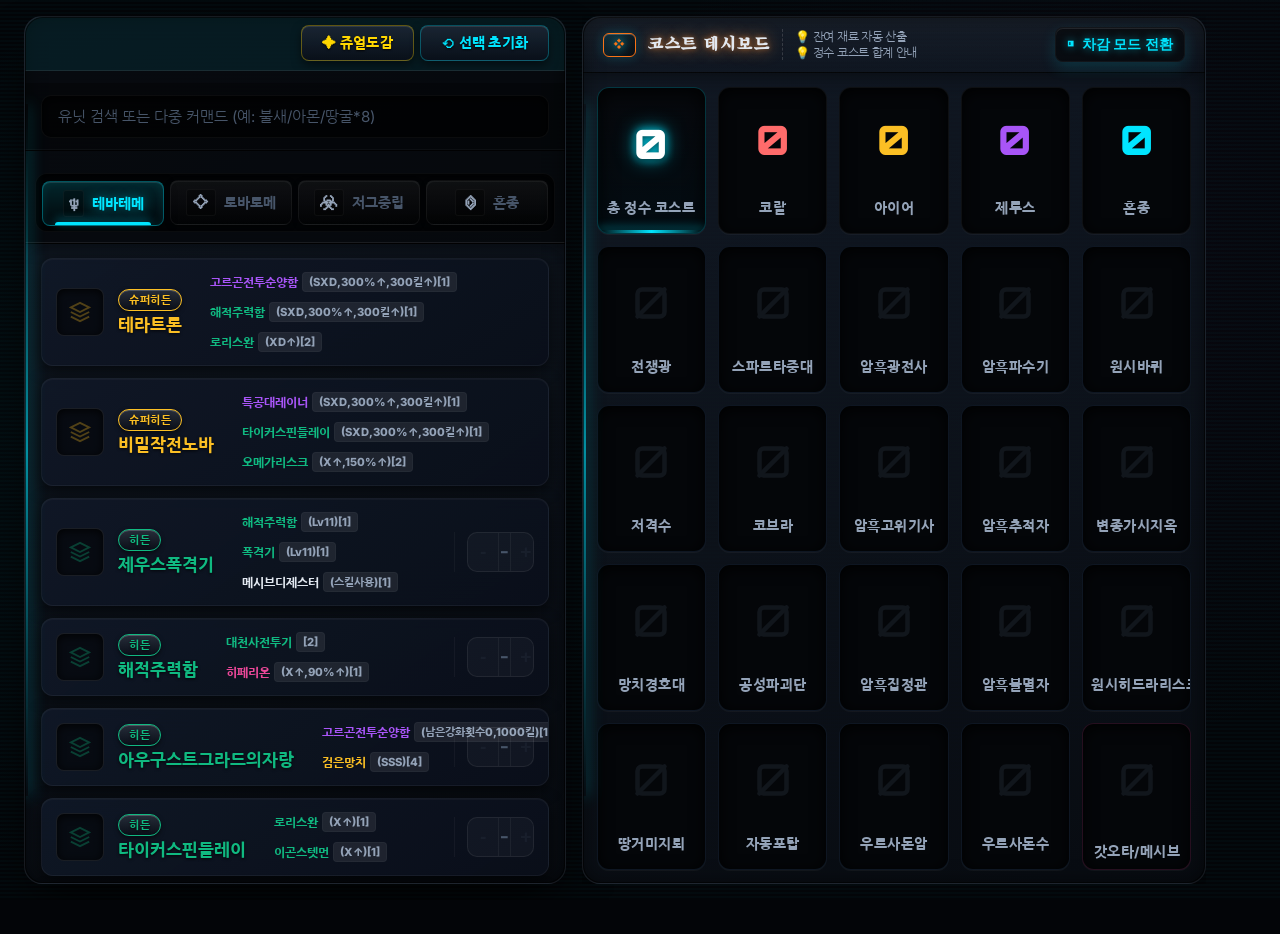
==== index.html @ 96f2d151 "260514-V1 계보 추가 직전 버전" ====
<!DOCTYPE html>
<html lang="ko">
<head>
    <meta charset="UTF-8">
    <meta name="viewport" content="width=device-width, initial-scale=1.0, viewport-fit=cover">
    <title>개복디 넥서스</title>

    <meta name="theme-color" content="#030508">

    <link rel="icon" href="https://sldbox.github.io/site/image/logo/icon.png?v=3" type="image/png">
    <link rel="shortcut icon" href="https://sldbox.github.io/site/image/logo/icon.png?v=3" type="image/png">

    <meta name="description" content="개복디 넥서스 - 히든조합&정수 계산 HUB">
    <meta property="og:type" content="website">
    <meta property="og:url" content="https://sldbox.github.io/site/">
    <meta property="og:title" content="개복디 넥서스 - 히든조합&정수 계산 HUB">
    <meta property="og:description" content="개복디 넥서스 - 히든조합&정수 계산 HUB">

    <meta property="og:image" content="https://sldbox.github.io/site/image/logo/logo.png?v=3">
    <meta property="og:image:width" content="1200">
    <meta property="og:image:height" content="630">

    <link rel="preconnect" href="https://fonts.googleapis.com">
    <link rel="preconnect" href="https://fonts.gstatic.com" crossorigin>
    <link href="https://fonts.googleapis.com/css2?family=Inter:wght@400;700;800&family=Nanum+Gothic:wght@400;700;800&family=Orbitron:wght@700;900&family=Song+Myung&family=Share+Tech+Mono&display=swap" rel="stylesheet">

    <link rel="stylesheet" href="style.css">
</head>
<body>

<main class="main-layout" id="mainLayout">
    <div class="hud-panel panel-codex" id="leftPanel">
        <div class="panel-header" style="flex-direction:column; align-items:stretch; padding:0; background:var(--panel-hdr-bg);">
            <div style="padding:8px 16px; border-bottom:1px solid var(--border); display:flex; align-items:stretch; justify-content:space-between; gap:16px; background:var(--g-faint); position:relative; overflow:hidden; min-height: 54px;">
                <div class="header-scanline"></div>
                <div style="display:flex; align-items:center; gap:12px; position:relative; z-index:2;">
                    <span class="nexus-main-title" id="nexusCycleTitle">개복디 넥서스</span>
                </div>
                <div style="display:flex; gap:6px; position:relative; z-index:2; align-items: stretch;">
                    <button class="btn-hdr-sm" id="btnJewelToggle" onclick="toggleJewelPanel()" style="border-color:rgba(255,215,0,0.35); color:#FFD700;">✦ 쥬얼도감</button>
                    <button class="btn-hdr-sm neon" onclick="resetCodex()">⟲ 선택 초기화</button>
                </div>
            </div>

            <div id="classicSearchContainer">
                <div class="search-wrap" id="searchWrap">
                    <input type="text" class="search-input" id="unitSearchInput" placeholder="유닛 검색 또는 다중 커맨드 (예: 불새/아몬/땅굴*8)" autocomplete="off">
                    <div class="search-results" id="searchResults"></div>
                    <div id="activeRoster" class="active-roster"></div>
                </div>
            </div>

            <div class="codex-tabs-wrap" id="codexTabsWrap" style="display:flex; width:100%; gap:6px; padding:10px; border-bottom:1px solid var(--border); align-items:center;">
                <div class="codex-tabs" id="codexTabs" style="flex:1;"></div>
            </div>
        </div>
        <div class="panel-body" id="leftPanelBody">
            <div id="tabContent"></div>
        </div>
    </div>

    <div class="col-center" id="centerPanel">
        <div class="hud-panel" id="costDashboardPanel" style="flex: 1 1 auto;">
            <div class="panel-header" style="justify-content: space-between;">
                <div style="display: flex; align-items: center; gap: 12px;">
                    <span class="ph-icon" style="color:var(--grade-epic); border-color:var(--grade-epic);">❖</span>
                    <span class="ph-title" style="text-shadow:0 0 15px rgba(251,146,60,0.8), 0 0 5px rgba(251,146,60,0.5);">코스트 데시보드</span>
                    <div class="ph-desc">
                        <span>💡 잔여 재료 자동 산출</span>
                        <span>💡 정수 코스트 합계 안내</span>
                    </div>
                </div>
                <div style="display: flex; align-items: stretch; gap: 4px;">
                    <button class="btn-toggle-layout active" id="btnToggleMode" onclick="toggleViewMode()" style="width: 130px; justify-content: center; background: rgba(0,0,0,0.5); border: 1px solid var(--border-light);">
                        <span class="toggle-icon">◧</span> 차감 모드 전환
                    </button>
                </div>
            </div>
            <div class="panel-body" style="padding:12px;">
                <div class="magic-grid" id="magicDashboard"></div>
            </div>
        </div>
    </div>

    <div class="hud-panel col-right" id="rightPanel" style="display: flex; flex-direction: column; overflow: hidden; min-height: 0;">
        <div class="panel-header" style="justify-content: space-between;">
            <div style="display: flex; align-items: center; gap: 12px;">
                <span class="ph-icon" style="color:var(--grade-unique); border-color:var(--grade-unique);">⊖</span>
                <span class="ph-title" style="text-shadow:0 0 15px rgba(239,68,68,0.8), 0 0 5px rgba(239,68,68,0.5);">차감 데시보드</span>
                <div class="ph-desc">
                    <span>💡 <b>유닛 이름</b> 클릭 : [조합법] 표시</span>
                    <span>💡 <b>슬롯/태그</b> 클릭 : [트리 강조]</span>
                </div>
            </div>
            <div style="display: flex; align-items: stretch;">
                <button class="btn-hdr-sm neon" onclick="resetOwned()">⟲ 보유 초기화</button>
            </div>
        </div>
        <div class="panel-body" id="deductionBoard" style="padding:16px; overflow-y:auto; background:var(--panel);"></div>
    </div>
</main>

<div id="jewelModalOverlay" class="jewel-modal-overlay" onclick="closeJewelModal(event)">
    <div class="jewel-modal-content" onclick="event.stopPropagation()">
        <div class="panel-header" style="justify-content:space-between; background:rgba(255,215,0,0.05); border-radius: 18px 18px 0 0; padding: 12px 20px;">
            <div style="display:flex; align-items:center; gap:12px;">
                <span class="ph-icon" style="color:#FFD700; border-color:#FFD700;">✦</span>
                <span class="ph-title" style="text-shadow:0 0 15px rgba(255,215,0,0.7);">쥬얼 도감</span>
            </div>
            <button class="btn-hdr-sm neon" onclick="toggleJewelPanel()" style="border-color:rgba(255,215,0,0.35); color:#FFD700;">✖ 닫기</button>
        </div>
        <div class="panel-body" style="padding:16px; overflow-y:auto;">
            <div id="jewelMiniGrid" class="jewel-mini-grid"></div>
        </div>
    </div>
</div>

<div id="recipeTooltip" class="recipe-tooltip"></div>
<div id="toastContainer" class="toast-container"></div>

<script src="data.js"></script>
<script src="app.js"></script>

</body>
</html>
---- style.css ----
/* style.css */

/*
=============================================================================
  개복디 넥서스 — style.css
=============================================================================
*/

/* ── CSS 변수 ────────────────────────────────────────────── */
:root {
    /* 배경 - 깊이감 있는 딥 다크 테마 */
    --void:#030508; --panel:#0a0e14; --panel-b:#0d131b; --surface:#121822;
    /* 시안 액센트 (네온 극대화) */
    --g:#00e5ff; --g-dim:#008c9e; --g-faint:rgba(0,229,255,0.08); --g-border:rgba(0,229,255,0.35); --g-glow:rgba(0,229,255,0.6);
    --scan-line:rgba(0,229,255,0.025);
    /* 등급 - 영롱한 보석/네온 톤으로 채도 조정 */
    --grade-magic:#60a5fa; --grade-rare:#fbbf24; --grade-epic:#f97316; --grade-unique:#ef4444;
    --grade-hell:#ec4899; --grade-legend:#a855f7; --grade-hidden:#10b981; --grade-super:#fbbf24;
    /* 텍스트 */
    --text:#e2e8f0; --text-sub:#94a3b8; --text-muted:#475569;
    /* 테두리 및 그림자 (하이엔드 입체감) */
    --border:rgba(255,255,255,0.08); --border-light:rgba(255,255,255,0.04);
    --shadow-base: 0 10px 30px rgba(0,0,0,0.8);
    --shadow-inset: inset 0 2px 15px rgba(0,0,0,0.9), inset 0 1px 0 rgba(255,255,255,0.03);
    /* 카드/슬롯 */
    --card-bg:linear-gradient(145deg, rgba(16,24,39,0.9) 0%, rgba(10,15,26,0.95) 100%);
    --card-hover:linear-gradient(145deg, rgba(22,32,50,0.95) 0%, rgba(13,20,33,1) 100%);
    --slot-bg:#05080c; --badge-bg:rgba(0,0,0,0.8);
    --header-blur-bg:rgba(5,8,14,0.95); --panel-hdr-bg:rgba(0,0,0,0.55); --tabs-wrap-bg:rgba(0,0,0,0.5);
    /* 폰트 */
    --font-body:'Inter','Nanum Gothic',sans-serif;
    --font-mono:'Share Tech Mono',monospace;
    --font-display:'Orbitron','Song Myung',sans-serif;
    /* 반경 */
    --radius:10px; --radius-lg:18px;
    /* 그리드 컬럼 */
    --col-codex:1fr; --col-dash:1fr; --col-deduct:0fr; --col-jewel:0fr; --col-gen:0fr;
    /* 패널 그림자 - 묵직한 하이엔드 앰비언트 오클루전 */
    --panel-glow:0 25px 50px -12px rgba(0,0,0,0.85), inset 0 1px 0 rgba(255,255,255,0.06), inset 0 0 20px rgba(0,0,0,0.5);
}

/* ── 리셋 ───────────────────────────────────────────────── */
*,*::before,*::after{box-sizing:border-box;margin:0;padding:0;-webkit-tap-highlight-color:transparent;}
html{height:100%}
body{
    background:var(--void);
    color:var(--text);
    font-family:var(--font-body);
    min-height:100%;
    background-image:
        radial-gradient(circle at 15% 50%, rgba(0,229,255,0.03) 0%, transparent 40%),
        radial-gradient(circle at 85% 30%, rgba(168,85,247,0.03) 0%, transparent 40%),
        repeating-linear-gradient(0deg,transparent,transparent 2px,var(--scan-line) 2px,var(--scan-line) 4px);
    background-attachment: fixed;
    user-select:none;
    overflow-x:hidden;
}
::-webkit-scrollbar{width:6px;height:6px}
::-webkit-scrollbar-track{background:rgba(0,0,0,0.3)}
::-webkit-scrollbar-thumb{background:var(--text-muted);border-radius:6px;border:1px solid var(--void);}
@media(hover:hover) and (pointer:fine){::-webkit-scrollbar-thumb:hover{background:var(--g);box-shadow:0 0 10px var(--g-glow);}}
*{scrollbar-width:thin;scrollbar-color:var(--text-muted) rgba(0,0,0,0.3)}

/* ── 애니메이션 (빛 반사 스윕 효과) ────────────────────── */
@keyframes sweepShine {
    0% { left: -150%; opacity: 0; }
    50% { opacity: 1; }
    100% { left: 150%; opacity: 0; }
}

@keyframes craftPulse {
    from { box-shadow: 0 0 10px rgba(251,191,36,0.2), inset 0 0 10px rgba(251,191,36,0.1); border-color: rgba(251,191,36,0.6); }
    to { box-shadow: 0 0 20px rgba(251,191,36,0.4), inset 0 0 15px rgba(251,191,36,0.2); border-color: rgba(251,191,36,1); }
}

/* ══════════════════════════════════════════════════════════
   레이아웃 — PC
══════════════════════════════════════════════════════════ */
@media(min-width:1200px) and (orientation:landscape){
    html,body{overflow:hidden;height:100%;margin:0;padding:0;}
    .main-layout{
        display:grid;
        grid-template-columns:var(--col-codex) var(--col-dash) var(--col-deduct) var(--col-jewel) var(--col-gen);
        grid-template-rows:minmax(0,1fr);
        gap:16px;padding:16px 24px;height:100vh;overflow:hidden;
        max-width:1650px;margin:0 auto;width:100%;
        transition:max-width 0.5s cubic-bezier(0.4,0,0.2,1),grid-template-columns 0.5s cubic-bezier(0.4,0,0.2,1);
    }
    .main-layout{--col-codex:1fr;--col-dash:1.15fr;--col-deduct:0fr;--col-jewel:0fr;--col-gen:0fr;max-width:1650px;}
    .main-layout.view-deduct{--col-codex:0fr;--col-dash:1fr;--col-deduct:1fr;--col-jewel:0fr;--col-gen:0fr;max-width:1850px;}

    .panel-codex{grid-column:1;grid-row:1;min-height:0;overflow:hidden;display:flex;flex-direction:column;transition:opacity 0.4s,transform 0.5s cubic-bezier(0.4,0,0.2,1);opacity:1;transform:translateX(0);pointer-events:auto;visibility:visible;}
    .main-layout.view-deduct .panel-codex{opacity:0;transform:translateX(-25px);pointer-events:none;visibility:hidden;}
    .col-center{grid-column:2;grid-row:1;display:flex;flex-direction:column;gap:16px;overflow:hidden;min-height:0;z-index:5;transition:opacity 0.4s,transform 0.5s cubic-bezier(0.4,0,0.2,1);opacity:1;transform:scale(1);pointer-events:auto;visibility:visible;}
    .col-right{grid-column:3;grid-row:1;display:flex;flex-direction:column;overflow:hidden;min-height:0;transition:opacity 0.4s,transform 0.5s cubic-bezier(0.4,0,0.2,1);opacity:0;transform:translateX(25px);pointer-events:none;visibility:hidden;}
    .main-layout.view-deduct .col-right{opacity:1;transform:translateX(0);pointer-events:auto;visibility:visible;}
}

/* ── 레이아웃 — 태블릿 + 모바일 ─────────────────────────── */
@media(max-width:1199px),(orientation:portrait){
    html,body{height:auto !important;overflow-y:auto !important;overflow-x:hidden !important;}
    .main-layout{display:flex;flex-direction:column;gap:14px;padding:12px;min-height:100vh;overflow:visible !important;width:100%;max-width:100%;}
    .panel-codex{order:1;flex:0 0 auto;height:auto !important;overflow:visible !important;display:flex;}
    .col-center{order:2;display:flex;flex-direction:column;gap:14px;}
    .col-right{order:3;display:none !important;flex-direction:column;gap:14px;opacity:1 !important;transform:none !important;pointer-events:auto !important;visibility:visible !important;}

    .main-layout.view-deduct .panel-codex{display:none !important;}
    .main-layout.view-deduct .col-right{display:flex !important;}
}

/* ══════════════════════════════════════════════════════════
   공통 버튼 (택타일 스위치 느낌)
══════════════════════════════════════════════════════════ */
.btn-text-link{background:none;border:none;color:var(--text-sub);font-size:0.78rem;font-weight:800;cursor:pointer;text-decoration:underline;text-underline-offset:4px;transition:color 0.2s;white-space:nowrap;}
.btn-text-link:hover{color:var(--g);}

.btn-hdr-sm{
    padding:0 20px;height:36px;
    background:linear-gradient(to bottom, rgba(30,40,55,0.8), rgba(10,15,25,0.9));
    border:1px solid var(--border); box-shadow: 0 4px 10px rgba(0,0,0,0.5), inset 0 1px 0 rgba(255,255,255,0.1);
    color:var(--text-sub);font-size:0.86rem;font-weight:800;cursor:pointer;
    border-radius:8px;transition:all 0.2s cubic-bezier(0.4,0,0.2,1);white-space:nowrap !important;word-break:keep-all;
    flex-shrink:0;font-family:var(--font-body);display:flex;align-items:center;justify-content:center;
    letter-spacing:0.3px; text-shadow: 0 1px 2px rgba(0,0,0,0.8);
}
.btn-hdr-sm.neon{color:var(--g);border-color:rgba(0,229,255,0.3);}
.btn-hdr-sm:hover{
    background:linear-gradient(to bottom, rgba(15,50,70,0.9), rgba(5,20,30,0.9));
    border-color:var(--g);color:#fff;
    box-shadow:0 8px 20px rgba(0,229,255,0.2), inset 0 1px 0 rgba(255,255,255,0.2);
    transform: translateY(-2px);
}
.btn-hdr-sm:active{transform: translateY(1px); box-shadow: inset 0 2px 5px rgba(0,0,0,0.5);}

.btn-toggle-layout{
    background:linear-gradient(to bottom, rgba(20,30,45,0.8), rgba(5,10,15,0.9));
    border:1px solid var(--border);color:var(--text-muted);
    padding:6px 14px;border-radius:8px;font-size:0.86rem;font-weight:800;cursor:pointer;
    display:flex;align-items:center;gap:8px;transition:all 0.3s cubic-bezier(0.4,0,0.2,1);
    white-space:nowrap !important;word-break:keep-all;flex-shrink:0;
    box-shadow: 0 4px 10px rgba(0,0,0,0.5), inset 0 1px 0 rgba(255,255,255,0.05);
}
.btn-toggle-layout:hover{color:var(--text); border-color:var(--border-light); transform: translateY(-1px);}
.btn-toggle-layout.active{
    background:linear-gradient(to bottom, rgba(0,229,255,0.15), rgba(0,229,255,0.05));
    border-color:var(--g-border);color:var(--g);
    box-shadow:0 6px 15px rgba(0,229,255,0.15), inset 0 1px 0 rgba(255,255,255,0.1);
    text-shadow: 0 0 8px var(--g-glow);
}

/* ══════════════════════════════════════════════════════════
   HUD 패널 (입체감과 질감 강화)
══════════════════════════════════════════════════════════ */
.hud-panel{
    background: linear-gradient(160deg, rgba(20,28,40,0.85) 0%, rgba(8,12,18,0.95) 100%);
    border:1px solid rgba(255,255,255,0.06);
    border-radius:var(--radius-lg);
    display:flex;flex-direction:column;
    position:relative;
    box-shadow:var(--panel-glow);
    overflow:hidden;
}
.hud-panel::after {
    content:""; position:absolute; inset:0; border-radius:var(--radius-lg);
    box-shadow: inset 0 0 0 1px rgba(0,0,0,0.6); pointer-events:none; z-index: 50;
}
.hud-panel::before{
    content:"";position:absolute;top:10%;left:0;bottom:10%;width:3px;
    background:linear-gradient(to bottom,transparent,var(--g) 50%,transparent);
    opacity:0.6;pointer-events:none; z-index: 10; box-shadow: 0 0 15px var(--g);
}

.panel-header{
    padding:clamp(6px,1.2vh,10px) 20px;
    min-height:clamp(48px,6.5vh,56px);
    align-items:stretch;
    background: linear-gradient(to bottom, rgba(255,255,255,0.03), transparent);
    border-bottom:1px solid rgba(0,0,0,0.8);
    display:flex;gap:12px;flex-shrink:0;position:relative;
    border-top-left-radius:var(--radius-lg);border-top-right-radius:var(--radius-lg);
    box-shadow: 0 4px 15px rgba(0,0,0,0.4);
}
.header-scanline{
    position:absolute;top:0;left:-100%;width:50%;height:100%;
    background:linear-gradient(90deg,transparent,rgba(255,255,255,0.08),transparent);
    animation:headerScan 4s cubic-bezier(0.4,0,0.2,1) infinite;pointer-events:none;
}
@keyframes headerScan{from{transform:translateX(0);}to{transform:translateX(600%);}}

.nexus-main-title{white-space:nowrap !important;flex-shrink:0;font-family:var(--font-display);font-weight:900;font-size:1.05rem;color:#fff;text-shadow:0 0 15px var(--g-glow), 0 2px 4px rgba(0,0,0,0.8);letter-spacing:2px; transition: opacity 0.35s ease, transform 0.35s ease;}
.ph-icon{
    font-family:var(--font-mono);font-size:0.8rem;color:var(--g);
    background:linear-gradient(135deg, rgba(0,229,255,0.1), rgba(0,0,0,0.5));
    border:1px solid var(--g-border);
    border-radius:6px;padding:4px 9px;flex-shrink:0;
    box-shadow:0 0 12px rgba(0,229,255,0.2), inset 0 1px 0 rgba(255,255,255,0.2);
    text-shadow: 0 0 8px var(--g);
}
.ph-title{font-family:var(--font-display);font-weight:900;font-size:1.05rem;color:var(--text);letter-spacing:1.5px;line-height:1.2;white-space:nowrap !important;word-break:keep-all;flex-shrink:0; text-shadow: 0 2px 5px rgba(0,0,0,0.8);}
.ph-desc{display:flex;flex-direction:column;justify-content:center;border-left:1px dashed rgba(255,255,255,0.15);padding-left:12px;font-size:0.75rem;color:var(--text-sub);line-height:1.3;letter-spacing:-0.3px;white-space:nowrap;}
.ph-desc span b{color:var(--text);font-weight:800;}
.ph-sep{color:var(--border-light);margin:0 6px;flex-shrink:0;}
.col-center .panel-body{padding:clamp(8px,1.5vh,16px) !important;}
.panel-body{flex:1;display:flex;flex-direction:column;padding:0;min-height:0;overflow-y:auto;overflow-x:hidden;}
#tabContent{flex:1;padding:14px 16px;background:transparent;overflow-y:auto;overflow-x:hidden;}

/* ══════════════════════════════════════════════════════════
   검색 (HUD 터미널 스타일)
══════════════════════════════════════════════════════════ */
.search-wrap{position:relative;background:transparent;transition:transform 0.4s cubic-bezier(0.4,0,0.2,1);z-index:20;display:flex;flex-direction:column;gap:10px;}
.search-input{
    width:100%; background:rgba(0,0,0,0.6);
    border:1px solid var(--border-light); color:var(--text);
    border-radius:10px; font-family:var(--font-body); outline:none; transition:all 0.3s cubic-bezier(0.4,0,0.2,1);
    box-shadow: inset 0 2px 8px rgba(0,0,0,0.8);
}
.search-input::placeholder{color:var(--text-muted);font-weight:normal;}
.search-input:focus{
    border-color:var(--g);
    box-shadow:0 0 25px var(--g-faint), inset 0 2px 10px rgba(0,0,0,0.9), inset 0 0 0 1px rgba(0,229,255,0.2);
    background:rgba(5,10,18,0.9);color:var(--g);
}

.search-results{
    position:absolute;top:54px;left:0;right:0;
    background:linear-gradient(180deg, rgba(10,15,25,0.98) 0%, rgba(5,8,14,0.98) 100%);
    border:1px solid var(--g-border);border-radius:12px;
    max-height:400px;overflow-y:auto;
    box-shadow:0 25px 60px rgba(0,0,0,0.95), 0 0 30px rgba(0,229,255,0.1);
    display:none;z-index:30;
}
.search-results.active{display:block;animation:slideDown 0.2s cubic-bezier(0.2,0.8,0.2,1);}
@keyframes slideDown{from{opacity:0;transform:translateY(-10px) scale(0.98);}to{opacity:1;transform:translateY(0) scale(1);}}
.sr-item{padding:12px 18px;border-bottom:1px solid rgba(255,255,255,0.03);cursor:pointer;display:flex;justify-content:space-between;align-items:center;transition:0.2s;}
.sr-item:last-child{border-bottom:none;}
.sr-item:hover{background:linear-gradient(90deg, var(--g-faint), transparent); padding-left:26px; border-left: 2px solid var(--g);}
.sr-name{font-weight:bold;font-size:1rem; text-shadow: 0 1px 3px rgba(0,0,0,0.8);}
.sr-cmd{font-family:var(--font-mono);font-size:0.78rem;color:var(--g-dim);}

.active-roster{display:flex;flex-wrap:wrap;gap:6px;align-items:center;min-height:34px;width:100%;}
.roster-tag{
    background:linear-gradient(145deg, rgba(20,30,40,0.9), rgba(5,10,15,0.95));
    border:1px solid; border-radius:24px;
    padding:6px 14px 6px 12px; display:inline-flex; align-items:center; gap:8px;
    font-size:0.88rem; cursor:pointer; transition:all 0.2s;
    box-shadow: 0 2px 6px rgba(0,0,0,0.6), inset 0 1px 0 rgba(255,255,255,0.1);
}
.roster-tag:hover{filter:brightness(1.3); transform:translateY(-2px); box-shadow: 0 6px 12px rgba(0,0,0,0.8);}
.roster-qty{font-family:var(--font-mono);font-weight:900;color:var(--text);background:rgba(0,0,0,0.5);padding:2px 7px;border-radius:5px;font-size:0.82rem; border: 1px solid rgba(255,255,255,0.1);}

#classicSearchContainer .search-wrap{
    padding:12px 16px; border-bottom:1px solid rgba(0,0,0,0.8);
    background:rgba(0,0,0,0.3); box-shadow: inset 0 -1px 0 rgba(255,255,255,0.03);
}
#classicSearchContainer .search-input{
    padding:11px 16px; font-size:0.95rem; font-weight:700;
    border-radius:10px; background:rgba(0,0,0,0.55);
}
#classicSearchContainer .active-roster{display:none;}

/* ── 토스트 ──────────────────────────────────────────────── */
.toast-container{position:fixed;top:15%;left:50%;transform:translateX(-50%);z-index:12000;pointer-events:none;display:flex;flex-direction:column;gap:12px;align-items:center;}
.toast{
    background:linear-gradient(90deg, rgba(15,25,40,0.98), rgba(5,10,15,0.98));
    border:1px solid var(--g);color:#fff;
    padding:14px 30px;border-radius:50px;font-weight:900;font-size:1.05rem;
    box-shadow:0 15px 40px rgba(0,0,0,0.9), 0 0 30px var(--g-glow), inset 0 1px 0 rgba(255,255,255,0.1);
    animation:toastIn 0.3s cubic-bezier(0.2,0.8,0.2,1) forwards,toastOut 0.3s 1.8s cubic-bezier(0.4,0,0.2,1) forwards;
    opacity:0;font-family:var(--font-body);letter-spacing:0.5px;display:flex;align-items:center;gap:12px;
}
.toast.error{border-color:var(--grade-unique);box-shadow:0 15px 40px rgba(0,0,0,0.9), 0 0 30px rgba(239,68,68,0.5);}
.toast.error .t-icon{color:var(--grade-unique);}
.t-icon{color:var(--g);font-size:1.25rem; text-shadow: 0 0 10px currentColor;}
@keyframes toastIn{from{opacity:0;transform:translateY(25px) scale(0.85);}to{opacity:1;transform:translateY(0) scale(1);}}
@keyframes toastOut{from{opacity:1;transform:translateY(0) scale(1);}to{opacity:0;transform:translateY(-20px) scale(0.9);}}

/* ══════════════════════════════════════════════════════════
   도감 탭 (입체적 기계식 스위치 스타일)
══════════════════════════════════════════════════════════ */
.codex-tabs{
    display:flex;gap:6px;flex:1;overflow-x:auto;white-space:nowrap;scrollbar-width:none;
    background:rgba(0,0,0,0.5);padding:6px;border-radius:12px;
    border:1px solid rgba(255,255,255,0.03); box-shadow: inset 0 2px 8px rgba(0,0,0,0.8);
    scroll-snap-type:x mandatory;
}
.codex-tabs::-webkit-scrollbar{display:none;}
.tab-btn{
    background:linear-gradient(to bottom, rgba(255,255,255,0.05), rgba(0,0,0,0.2));
    border:1px solid rgba(255,255,255,0.05);color:var(--text-muted);
    font-family:var(--font-body);font-size:0.86rem;font-weight:800;
    padding:8px 16px;cursor:pointer;
    transition:all 0.25s cubic-bezier(0.4,0,0.2,1);
    border-radius:8px;flex:1 1 0;min-width:0;
    white-space:nowrap !important;word-break:keep-all;
    display:flex;flex-direction:row;align-items:center;justify-content:center;gap:8px;
    scroll-snap-align:start;position:relative;
    box-shadow: 0 2px 5px rgba(0,0,0,0.5), inset 0 1px 0 rgba(255,255,255,0.05);
}
.tab-btn:hover{color:var(--text);background:linear-gradient(to bottom, rgba(255,255,255,0.1), rgba(0,0,0,0.1)); transform:translateY(-1px);}
.tab-btn.active{
    background:linear-gradient(to bottom, rgba(0,229,255,0.15), rgba(0,229,255,0.02));
    color:var(--g); border-color: var(--g-border);
    box-shadow:0 4px 12px rgba(0,0,0,0.6), inset 0 1px 0 rgba(255,255,255,0.1), inset 0 0 10px rgba(0,229,255,0.1);
    text-shadow:0 0 12px rgba(0,229,255,0.5); transform:translateY(1px);
}
.tab-btn.active::after{
    content:"";position:absolute;bottom:0;left:10%;width:80%;height:3px;
    border-radius:3px 3px 0 0; background:var(--g);box-shadow:0 -2px 10px var(--g-glow);
}
.tab-btn.has-active{color:#fff;}
.tab-btn.has-active .tab-sym{
    color:var(--g) !important;border-color:var(--g-border) !important;
    box-shadow:0 0 8px var(--g-faint), inset 0 0 5px rgba(0,229,255,0.2) !important;
}

/* ══════════════════════════════════════════════════════════
   유닛 카드 (도감 모드 / 검색 모드) — 3D 플로팅 타일
══════════════════════════════════════════════════════════ */
.unit-card{
    background:var(--card-bg);
    border:1px solid rgba(255,255,255,0.05);
    border-radius:12px;
    margin-bottom:8px;cursor:pointer;
    transition:transform 0.3s cubic-bezier(0.2,0.8,0.2,1),box-shadow 0.3s,background 0.3s,border-color 0.3s;
    display:flex;flex-direction:column;overflow:hidden;position:relative;
    box-shadow: 0 4px 15px rgba(0,0,0,0.6), inset 0 1px 0 rgba(255,255,255,0.03);
}
.unit-card::after {
    content:""; position:absolute; top:0; left:-100%; width:50%; height:100%;
    background: linear-gradient(90deg, transparent, rgba(255,255,255,0.06), transparent);
    transform: skewX(-20deg); pointer-events: none; z-index: 5;
}
.unit-card::before{
    content:"";position:absolute;top:0;left:0;bottom:0;width:4px;
    background:var(--uc-grade-color, transparent);
    opacity:0.7;transition:opacity 0.3s;z-index:1;
    box-shadow: 2px 0 10px var(--uc-grade-color, transparent);
}
.unit-card:hover{
    background:var(--card-hover);
    transform:translateY(-3px) scale(1.01);
    box-shadow:0 12px 30px rgba(0,0,0,0.8), 0 0 0 1px rgba(255,255,255,0.1);
    border-color:rgba(255,255,255,0.1); z-index:10;
}
.unit-card:hover::after { animation: sweepShine 0.6s ease-out; }
.unit-card:hover::before{opacity:1; width:6px;}

.unit-card.active{
    background:linear-gradient(145deg, rgba(0,50,60,0.8) 0%, rgba(5,15,25,0.95) 100%);
    border-color:var(--g-border);
    box-shadow:0 10px 30px rgba(0,0,0,0.7), inset 0 0 30px rgba(0,229,255,0.05), 0 0 0 1px rgba(0,229,255,0.2);
}
.unit-card.active::before{background:var(--g);opacity:1; box-shadow: 2px 0 15px var(--g-glow);}

.uc-wrap{display:flex;align-items:center;gap:14px;width:100%;padding:10px 14px 10px 14px;position:relative;z-index:2;}
.uc-identity{display:flex;flex-direction:column;gap:4px;justify-content:center;flex-shrink:0;min-width:max-content;}
.uc-recipe-col{display:flex;align-items:center;justify-content:flex-start;flex:1;min-width:0;padding:0 4px;}
.uc-grade{display:flex;align-items:center;gap:8px;}
.uc-name-row{font-size:1.05rem;font-weight:900;white-space:nowrap;line-height:1.2;text-shadow:0 1px 3px rgba(0,0,0,0.8);}
.uc-recipe-row{display:flex;align-items:center;width:100%;flex-wrap:wrap;gap:5px;}
.uc-ctrl{display:flex;align-items:center;justify-content:center;width:80px;flex-shrink:0;padding-left:12px;border-left:1px solid rgba(255,255,255,0.04);}
.recipe-vertical{display:flex;flex-direction:column;gap:4px;align-items:flex-start;}

.gtag{
    display:inline-flex;align-items:center;justify-content:center;
    padding:3px 10px;border:1px solid currentColor;border-radius:20px;
    font-weight:900;font-family:var(--font-body);font-size:0.7rem;letter-spacing:0.5px;
    background: linear-gradient(to bottom, rgba(255,255,255,0.1), rgba(0,0,0,0.3));
    box-shadow: inset 0 1px 0 rgba(255,255,255,0.2), 0 2px 4px rgba(0,0,0,0.5);
    text-shadow: 0 1px 2px rgba(0,0,0,0.8);
}
.gtag.sh-integrated{
    padding:4px 12px;font-size:0.8rem;
    background:linear-gradient(135deg, rgba(255,215,0,0.15), rgba(0,0,0,0.4));
    border-color: rgba(255,215,0,0.5); box-shadow: inset 0 1px 0 rgba(255,255,255,0.2), 0 0 10px rgba(255,215,0,0.2);
}
.badge-sep{margin:0 6px;opacity:0.4;font-weight:normal;color:var(--text-muted);}
.recipe-badge{
    border:none;border-radius:6px;
    padding:3px 10px;background:transparent;
    font-size:0.78rem;font-weight:800;
    display:inline-flex;align-items:center;gap:4px;
    white-space:nowrap;
    transition:all 0.2s;
}
.recipe-badge:hover{background:transparent;border:none; transform:translateY(-1px);}
.recipe-badge .badge-cond{
    background:rgba(255,255,255,0.08);padding:2px 6px;
    font-size:0.7rem;color:#94a3b8;border-radius:4px; border:1px solid rgba(255,255,255,0.03);
}

.recipe-tooltip{position:absolute;z-index:10000;background:linear-gradient(160deg, rgba(20,28,40,0.98), rgba(8,12,18,0.98));border:1px solid var(--g);border-radius:14px;padding:16px;box-shadow:0 25px 60px rgba(0,0,0,0.95),0 0 30px rgba(0,229,255,0.15), inset 0 1px 0 rgba(255,255,255,0.1);opacity:0;transition:opacity 0.2s cubic-bezier(0.4,0,0.2,1);width:300px;pointer-events:none;}
.recipe-tooltip.active{opacity:1;pointer-events:auto;}
.tooltip-header{font-weight:900;font-size:1.05rem;border-bottom:1px solid rgba(255,255,255,0.1);padding-bottom:10px;margin-bottom:10px; text-shadow:0 1px 2px rgba(0,0,0,0.8);}
.tooltip-footer{font-size:0.75rem;color:var(--text-sub);margin-top:12px;text-align:center; background:rgba(0,0,0,0.3); padding:6px; border-radius:6px;}

/* ══════════════════════════════════════════════════════════
   스텝퍼 (기계식 노브 느낌)
══════════════════════════════════════════════════════════ */
.smart-stepper{
    display:flex;align-items:stretch;width:100%;height:40px;
    background:rgba(255,255,255,0.03);border:1px solid rgba(255,255,255,0.07);
    border-radius:10px;overflow:hidden; box-shadow: none;
}
.smart-stepper button{
    flex:1;background:transparent;border:none;color:var(--text-muted);
    font-size:1.2rem;font-weight:900;cursor:pointer;transition:all 0.2s;
    display:flex;align-items:center;justify-content:center;
    min-width:30px;
}
.smart-stepper button:hover{background:rgba(0,229,255,0.08);color:#fff; text-shadow:0 0 8px var(--g);}
.smart-stepper button:active{background:rgba(0,229,255,0.15);color:var(--g);}
.smart-stepper button:disabled{opacity:0.15;cursor:not-allowed;background:transparent;}
.smart-stepper .ss-val{
    flex:1.4;display:flex;align-items:center;justify-content:center;
    font-family:var(--font-mono);font-size:1.15rem;font-weight:900;
    color:var(--text-muted);
    border-left:1px solid rgba(255,255,255,0.05);border-right:1px solid rgba(255,255,255,0.05);
    background:transparent;letter-spacing:0.5px;
}
.unit-card.active .smart-stepper{
    background:transparent;
    border-color:rgba(0,229,255,0.3);
    box-shadow:0 0 10px rgba(0,229,255,0.06);
}
.unit-card.active .smart-stepper button{color:var(--g);}
.unit-card.active .smart-stepper .ss-val{
    color:#fff;text-shadow:0 0 12px var(--g-glow), 0 2px 5px rgba(0,0,0,0.8);
    background:transparent;
}
.owned-stepper{height:34px;flex:1;min-width:76px;}
.owned-stepper button{font-size:1.1rem;}
.owned-stepper .ss-val{font-size:1rem;}
.deduct-slot.has-owned .owned-stepper{border-color:rgba(251,191,36,0.5); box-shadow: inset 0 0 10px rgba(251,191,36,0.1);}
.deduct-slot.has-owned .owned-stepper .ss-val{color:#fff;text-shadow:0 0 10px rgba(251,191,36,0.8);}
.deduct-slot.has-owned .owned-stepper button{color:var(--grade-rare);}

/* ══════════════════════════════════════════════════════════
   코스트 대시보드 (리세스/계기판 스타일)
══════════════════════════════════════════════════════════ */
.magic-grid{display:grid;grid-template-columns:repeat(5,1fr);grid-auto-rows:minmax(0,1fr);gap:clamp(6px,1.5vh,12px);height:100%;flex:1;}

.cost-slot{
    background: #040609;
    border:1px solid rgba(255,255,255,0.04);border-radius:12px;
    display:flex;flex-direction:column;align-items:center;justify-content:center;
    padding:clamp(4px,1vh,8px);width:100%;height:100%;
    transition:all 0.4s cubic-bezier(0.4,0,0.2,1);
    position:relative;overflow:hidden;
    box-shadow: inset 0 3px 15px rgba(0,0,0,0.9), 0 1px 0 rgba(255,255,255,0.04);min-height:0;
}
.cost-slot::before{content:"";position:absolute;top:0;left:0;right:0;height:2px;background:linear-gradient(90deg,transparent,var(--g),transparent);opacity:0;transition:opacity 0.4s; box-shadow: 0 0 10px var(--g);}
.cost-slot.active::before{opacity:0.8;}
.cost-slot.total{border-color:rgba(0,229,255,0.2);background:linear-gradient(180deg, rgba(0,0,0,0.6), rgba(0,10,15,0.8)); box-shadow: inset 0 5px 20px rgba(0,0,0,0.9), 0 1px 0 rgba(255,255,255,0.05);}
.cost-slot.total::after{content:"";position:absolute;bottom:0;left:0;right:0;height:3px;background:linear-gradient(90deg,transparent,var(--g),transparent); box-shadow: 0 -2px 10px var(--g-glow);}
.cost-slot.active{
    background:linear-gradient(180deg, rgba(0,30,40,0.4), #040609);
    border-color:var(--g-border);
    box-shadow:inset 0 0 30px rgba(0,229,255,0.1), 0 0 20px rgba(0,229,255,0.15), inset 0 3px 15px rgba(0,0,0,0.8);
    transform: translateY(-1px);
}
.cost-slot.is-magic-slot{border-color:rgba(96,165,250,0.1);}
.cost-slot.is-magic-slot.active{background:linear-gradient(180deg, rgba(15,40,60,0.4), #040609);border-color:rgba(96,165,250,0.4);box-shadow:inset 0 0 30px rgba(96,165,250,0.1), 0 0 20px rgba(96,165,250,0.15), inset 0 3px 15px rgba(0,0,0,0.8);}
.cost-slot.is-magic-slot.active::before{background:linear-gradient(90deg,transparent,var(--grade-magic),transparent); box-shadow: 0 0 10px var(--grade-magic);}

.cost-slot.is-skill-slot{border-color:rgba(236,72,153,0.15);padding:0;justify-content:stretch;}
.cost-slot.is-skill-slot.active{background:linear-gradient(180deg, rgba(60,15,30,0.4), #040609);border-color:rgba(236,72,153,0.4);box-shadow:inset 0 0 30px rgba(236,72,153,0.1), 0 0 20px rgba(236,72,153,0.15), inset 0 3px 15px rgba(0,0,0,0.8);}
.cost-slot.is-skill-slot.active::before{background:linear-gradient(90deg,transparent,var(--grade-hell),transparent); box-shadow: 0 0 10px var(--grade-hell);}

.cost-val{font-family:var(--font-display);font-size:clamp(1.5rem,4.5vh,3.4rem);font-weight:900;color:var(--text-muted);line-height:1;transition:all 0.3s cubic-bezier(0.4,0,0.2,1);width:100%;height:100%;display:flex;align-items:center;justify-content:center;min-height:0; text-shadow: inset 0 2px 4px rgba(0,0,0,0.8);}
.cost-slot.active .cost-val,.cost-slot.total .cost-val{color:#fff;text-shadow:0 0 20px var(--g-glow), 0 2px 5px rgba(0,0,0,0.8), 0 0 10px var(--g);}
.cost-slot.is-magic-slot.active .cost-val{color:#fff;text-shadow:0 0 20px rgba(96,165,250,0.6), 0 2px 5px rgba(0,0,0,0.8), 0 0 10px var(--grade-magic);}
.cost-slot.is-skill-slot.active .cost-val{color:#fff;text-shadow:0 0 20px rgba(236,72,153,0.6), 0 2px 5px rgba(0,0,0,0.8), 0 0 10px var(--grade-hell);}
.cost-name{font-size:clamp(0.7rem,1.5vh,0.9rem);color:var(--text-sub);margin-top:clamp(4px,1vh,8px);font-weight:800;text-align:center;line-height:1.2;word-break:keep-all;width:100%;letter-spacing:0.5px;padding-bottom:clamp(4px,1vh,8px);}

/* ══════════════════════════════════════════════════════════
   차감 대시보드 (하드웨어 모듈 스타일) & 하이라이트 기능 추가
══════════════════════════════════════════════════════════ */
.deduct-group{
    background:linear-gradient(to bottom, rgba(10,15,25,0.6), rgba(5,8,12,0.8));
    border:1px solid rgba(255,255,255,0.05);border-radius:16px;
    padding:18px;margin-bottom:18px;
    box-shadow:inset 0 5px 20px rgba(0,0,0,0.8), 0 4px 10px rgba(0,0,0,0.3);
}
.deduct-group-title{font-size:1.05rem;font-weight:900;font-family:var(--font-display);color:#fff;border-bottom:1px solid rgba(255,255,255,0.08);padding-bottom:12px;margin-bottom:16px;display:flex;align-items:center;gap:10px;letter-spacing:1px; text-shadow: 0 2px 4px rgba(0,0,0,0.8);}
.deduct-grid{display:grid;grid-template-columns:repeat(auto-fill, minmax(230px, 1fr));gap:12px;}

.deduct-slot{
    background:var(--slot-bg);border:1px solid rgba(255,255,255,0.06);border-radius:12px;
    display:flex;flex-direction:column;overflow:hidden;position:relative;
    box-shadow: 0 4px 15px rgba(0,0,0,0.7), inset 0 1px 0 rgba(255,255,255,0.04);
    width: 100%; min-height: 110px; max-height: none !important;
    transition:all 0.3s cubic-bezier(0.4,0,0.2,1);
    opacity:1;transform:scale(1);transform-origin:center; cursor:pointer; /* 클릭 유도 */
}

/* [개선] 하이라이트 활성화 시 Dim 처리 및 강조 효과 */
#deductionBoard.highlight-mode .deduct-slot {
    opacity: 0.3; filter: grayscale(70%); transition: all 0.3s ease;
}
#deductionBoard.highlight-mode .deduct-slot.highlighted-tree {
    opacity: 1; filter: none;
    border-color: var(--g-border);
    box-shadow: 0 8px 25px rgba(0,229,255,0.25), inset 0 0 15px rgba(0,229,255,0.1);
    transform: translateY(-2px) scale(1.01);
    z-index: 10;
}
#deductionBoard.highlight-mode .deduct-slot.highlighted-tree .d-reason-tag {
    background: rgba(0,229,255,0.15);
    border-color: rgba(0,229,255,0.4);
    color: #fff; text-shadow: 0 0 8px var(--g-glow);
}

.deduct-slot.craftable {
    border-color: rgba(251,191,36,0.9) !important;
    box-shadow: 0 0 20px rgba(251,191,36,0.4), inset 0 0 15px rgba(251,191,36,0.2) !important;
    background: linear-gradient(180deg, rgba(251,191,36,0.15), var(--slot-bg)) !important;
    animation: craftPulse 1.2s infinite alternate;
    z-index: 10;
}
.deduct-slot.craftable .d-name {
    background: linear-gradient(90deg, transparent, rgba(251,191,36,0.25), transparent);
    color: #fbbf24 !important;
    text-shadow: 0 2px 4px rgba(0,0,0,1), 0 0 2px rgba(0,0,0,1) !important; 
    border-bottom: 1px solid rgba(251,191,36,0.5);
}

.btn-craft {
    background: linear-gradient(to bottom, #f59e0b, #b45309);
    border: 1px solid #fcd34d; color: #fff; border-radius: 6px;
    padding: 5px 12px; font-size: 0.8rem; font-weight: 900;
    cursor: pointer; display: flex; align-items: center; gap: 4px; margin-right: 6px;
    transition: all 0.2s cubic-bezier(0.4,0,0.2,1); white-space: nowrap;
    box-shadow: 0 4px 10px rgba(0,0,0,0.5), inset 0 1px 0 rgba(255,255,255,0.3);
    text-shadow: 0 1px 2px rgba(0,0,0,0.8);
}
.btn-craft:hover {
    background: linear-gradient(to bottom, #fbbf24, #d97706);
    box-shadow: 0 6px 15px rgba(251,191,36,0.6), inset 0 1px 0 rgba(255,255,255,0.4);
    transform: scale(1.05) translateY(-2px);
}
.btn-craft:active { transform: scale(0.95); }

.deduct-slot::before {
    content:""; position:absolute; top:0; left:0; right:0; height:1px; background:linear-gradient(90deg, transparent, rgba(255,255,255,0.2), transparent); opacity:0; transition:0.3s;
}
.d-reason-wrap{display:flex;flex-wrap:wrap;gap:5px;padding:6px 10px;justify-content:center;background:rgba(0,0,0,0.4);border-bottom:1px dashed rgba(255,255,255,0.08);}
.d-reason-tag{font-size:0.7rem;font-weight:bold;color:var(--text-sub);background:rgba(255,255,255,0.05);padding:4px 8px;border-radius:6px;letter-spacing:-0.2px;white-space:nowrap; border:1px solid rgba(255,255,255,0.05); cursor:pointer; transition:all 0.2s;}
.d-reason-tag:hover{background:rgba(255,255,255,0.1); color:#fff;}
.deduct-slot.has-target{border-color:rgba(255,255,255,0.5);box-shadow:0 8px 25px rgba(255,255,255,0.15), inset 0 0 20px rgba(255,255,255,0.05), inset 0 1px 0 rgba(255,255,255,0.3);background:linear-gradient(180deg, rgba(30,40,50,0.4), var(--slot-bg)); transform:translateY(-2px);}
.deduct-slot.has-target::before{opacity:1;}
.deduct-slot.has-owned{border-color:rgba(251,191,36,0.4);background:linear-gradient(180deg, rgba(50,40,10,0.3), var(--slot-bg)); box-shadow: 0 4px 15px rgba(251,191,36,0.1);}
.deduct-slot.satisfied{opacity:0.3;order:99;pointer-events:none;transform:scale(0.95); filter: grayscale(50%);}

.d-name{
    padding:12px 12px;
    font-size:0.92rem;font-weight:900;text-align:center;
    border-bottom:1px solid rgba(255,255,255,0.05);
    display:flex;flex-direction:column;align-items:center;gap:5px;
    flex:1;justify-content:center;
    word-break:keep-all; overflow-wrap:break-word; line-height:1.4;
    text-shadow:0 1px 2px rgba(0,0,0,0.8);
    transition: background 0.2s;
}
.d-name:hover { background: rgba(255,255,255,0.03); }

.d-name .gtag{font-size:0.68rem;padding:2px 8px;}

.d-inputs{
    display:flex;align-items:center;justify-content:space-between;
    padding:10px 12px;
    background:rgba(0,0,0,0.85);gap:8px;
    flex-shrink: 0;
    box-shadow: inset 0 5px 10px rgba(0,0,0,0.5);
    cursor: default; /* 입력 영역은 하이라이트 클릭 유도 제거 */
}

.deduct-slot.has-target .d-req{color:#fff;text-shadow:0 0 15px rgba(255,255,255,0.8), 0 0 5px #fff;}
.d-sep{color:var(--text-sub);font-size:1.1rem;font-family:var(--font-mono);}
.d-req{width:30px;text-align:right;font-family:var(--font-mono);font-size:1.15rem;font-weight:900;color:var(--text-muted);transition:all 0.3s;}

/* ══════════════════════════════════════════════════════════
   쥬얼 도감 모달 팝업 오버레이
══════════════════════════════════════════════════════════ */
.jewel-modal-overlay {
    position: fixed; top: 0; left: 0; width: 100%; height: 100%;
    background: rgba(0, 0, 0, 0.75); backdrop-filter: blur(5px); -webkit-backdrop-filter: blur(5px);
    z-index: 50000; display: flex; align-items: center; justify-content: center;
    opacity: 0; pointer-events: none; transition: opacity 0.3s ease;
    padding: 20px;
}
.jewel-modal-overlay.active { opacity: 1; pointer-events: auto; }

.jewel-modal-content {
    background: linear-gradient(160deg, rgba(20,28,40,0.95) 0%, rgba(8,12,18,0.98) 100%);
    border: 1px solid rgba(255,215,0,0.3); border-radius: 18px;
    width: 100%; max-width: 900px; max-height: 90vh;
    display: flex; flex-direction: column;
    box-shadow: 0 25px 50px rgba(0,0,0,0.9), 0 0 30px rgba(255,215,0,0.1);
    transform: translateY(20px) scale(0.95); transition: transform 0.3s cubic-bezier(0.2, 0.8, 0.2, 1);
}
.jewel-modal-overlay.active .jewel-modal-content { transform: translateY(0) scale(1); }

/* ══════════════════════════════════════════════════════════
   모바일 ≤719px
══════════════════════════════════════════════════════════ */
@media(max-width:719px){
    /* [개선] 패널 상단 헤더 스티키 적용 (초기화 버튼 고정) */
    .panel-header{
        padding:6px 12px;min-height:40px;gap:6px;align-items:center;justify-content:flex-start;
        position: sticky; top: 0; z-index: 1000;
        background: rgba(10,15,25,0.95) !important;
        backdrop-filter: blur(10px) !important; -webkit-backdrop-filter: blur(10px) !important;
    }

    .panel-codex .panel-header>div:first-child{flex-direction:column !important;align-items:flex-start !important;gap:12px !important;padding:12px 16px !important;height:auto !important;}
    .panel-codex .panel-header>div:first-child>div:nth-child(2){width:100%;justify-content:space-between;}
    .panel-codex .panel-header>div:first-child>div:nth-child(3){width:100%;flex-wrap:wrap !important;justify-content:flex-start;gap:6px !important;}
    .btn-hdr-sm{flex:1 1 calc(50% - 6px);padding:0 6px !important;font-size:0.8rem !important;height:34px !important;min-width:max-content;}
    .ph-title{font-size:0.9rem !important;}
    .ph-desc{font-size:0.65rem;padding-left:8px;gap:2px;border-left:none;}
    .ph-icon{padding:3px 6px;font-size:0.75rem;}
    .ph-sep{display:none;}
    .btn-toggle-layout{padding:6px 10px !important;font-size:0.75rem !important;gap:5px !important;}

    /* 모바일 종족 탭 2x2 최적화 */
    .codex-tabs-wrap{padding:10px; align-items:stretch !important;}
    .codex-tabs{
        display:grid !important;
        grid-template-columns:repeat(2, 1fr);
        gap:6px;
        overflow:hidden;
        white-space:normal;
        padding:6px;
    }
    .tab-btn{flex:none; width:100%; padding:10px 8px; font-size:0.8rem; justify-content:center; gap:6px;}
    .tab-btn.active::after{display:none;}

    .magic-grid{grid-template-columns:repeat(5,1fr) !important;grid-auto-rows:auto;gap:5px;}
    .cost-slot{min-height:50px;padding:4px;}
    .cost-val{font-size:1.2rem;line-height:1;}
    .cost-name{font-size:0.6rem;margin-top:3px;letter-spacing:-0.5px;line-height:1.2;text-align:center;word-break:keep-all;white-space:normal;}

    /* 모바일 유닛 카드 세로 정렬 최적화 */
    .uc-wrap{
        display:grid !important;
        grid-template-columns:auto 1fr;
        grid-template-areas:
            "thumb identity"
            "recipe recipe"
            "ctrl ctrl";
        gap:8px;
        padding:12px;
        align-items:center;
    }
    .uc-thumb-box{grid-area:thumb; width:48px !important; height:48px !important; margin:0; border-radius:8px;}
    .uc-identity{grid-area:identity; display:flex; flex-direction:column; justify-content:center; align-items:flex-start; min-width:0;}
    .uc-name-row{font-size:0.95rem;}
    .uc-recipe-col{grid-area:recipe; padding:10px 4px !important; border-top:1px solid rgba(255,255,255,0.06); border-bottom:1px solid rgba(255,255,255,0.06); margin:4px 0; width:100%;}
    .uc-ctrl{grid-area:ctrl; width:100% !important; justify-content:center; padding:6px 0 0 0 !important; border-left:none !important;}

    .smart-stepper{height:34px;}
    .smart-stepper button{font-size:1.05rem;}
    .smart-stepper .ss-val{font-size:1.05rem;}
    .deduct-group{padding:12px;margin-bottom:12px;}
    .deduct-group-title{font-size:0.95rem;padding-bottom:10px;margin-bottom:12px;}
    .deduct-grid{grid-template-columns:repeat(auto-fill, minmax(150px, 1fr));gap:8px;}
    .deduct-slot{max-height: none !important;}
    .d-name{font-size:0.78rem;padding:6px;}
    .d-inputs{padding:6px;gap:6px;}
    .d-req{font-size:1rem;}
    .btn-craft{font-size:0.65rem; padding:3px 6px;}

    /* 모바일 성능 최적화 */
    .hud-panel, .search-results, .recipe-tooltip { backdrop-filter: none !important; -webkit-backdrop-filter: none !important; }
    .hud-panel { background: rgba(10,15,22,0.98); }
    .search-results, .recipe-tooltip { background: rgba(8,12,18,0.98); }

    /* [개선] 모바일 쥬얼 도감 2열 최적화 */
    .jewel-mini-grid { grid-template-columns: repeat(2, 1fr) !important; gap: 8px; }
    .jwm-item { padding: 8px 6px; border-radius: 10px; }
    .jwm-img-wrap { width: 38px; height: 38px; border-radius: 8px; }
    .jwm-name { font-size: 0.72rem; letter-spacing: 0; }
    .jwm-stat { padding: 4px; font-size: 0.6rem; line-height: 1.3; border-radius: 4px; }
    .jewel-modal-overlay { padding: 10px; }
    .jewel-modal-content { max-height: 95vh; height: 95vh; }
}

/* ══ 제목 순환 애니메이션 ════════════════════════════════════ */
.nexus-main-title { transition: opacity 0.35s ease, transform 0.35s ease; }

/* ══ 유닛 카드 이미지 썸네일 ════════════════════════════════ */
.uc-thumb-box { width: 48px; height: 48px; flex-shrink: 0; border-radius: 8px; overflow: hidden; background: rgba(0,0,0,0.5); border: 1px solid rgba(255,255,255,0.08); display: flex; align-items: center; justify-content: center; box-shadow: inset 0 2px 8px rgba(0,0,0,0.8); transition: box-shadow 0.3s; }
.unit-card.active .uc-thumb-box { border-color: rgba(0,229,255,0.35); box-shadow: 0 0 10px rgba(0,229,255,0.2), inset 0 2px 8px rgba(0,0,0,0.8); }

/* ══ 쥬얼 미니 그리드 (5×5 고정) ════════════════════════════════ */
.jewel-mini-grid { display: grid; grid-template-columns: repeat(5, 1fr); gap: 10px; }
@media(min-width:720px) and (max-width:1199px){ .jewel-mini-grid { grid-template-columns: repeat(5,1fr); gap:8px; } }
.jwm-item { background: linear-gradient(160deg, rgba(15,22,35,0.9), rgba(5,8,12,0.98)); border: 1px solid rgba(255,255,255,0.07); border-radius: 12px; padding: 10px 8px; display: flex; flex-direction: column; align-items: center; gap: 6px; position: relative; overflow: hidden; box-shadow: 0 4px 15px rgba(0,0,0,0.7); transition: all 0.3s cubic-bezier(0.2,0.8,0.2,1); cursor: default; }
.jwm-item::before { content:""; position:absolute; top:0; left:0; right:0; height:2px; background: linear-gradient(90deg, transparent, var(--jw-color, #fff), transparent); opacity: 0.7; }
.jwm-item:hover { border-color: var(--jw-color, rgba(255,255,255,0.3)); box-shadow: 0 8px 25px rgba(0,0,0,0.8), 0 0 15px var(--jw-color-a, rgba(255,255,255,0.1)); transform: translateY(-3px); }
.jwm-img-wrap { width: 44px; height: 44px; border-radius: 10px; border: 1px solid var(--jw-color-a, rgba(255,255,255,0.1)); background: rgba(0,0,0,0.5); display: flex; align-items: center; justify-content: center; overflow: hidden; box-shadow: inset 0 2px 8px rgba(0,0,0,0.7); }
.jwm-img-wrap img { width: 85%; height: 85%; object-fit: contain; }
.jwm-name { font-family: var(--font-display); font-size: 0.78rem; font-weight: 900; color: var(--jw-color, #fff); text-align: center; letter-spacing: 1px; text-shadow: 0 0 10px var(--jw-color-a, rgba(255,255,255,0.3)); line-height: 1.2; }
.jwm-stat { width: 100%; border-radius: 6px; padding: 5px 6px; font-size: 0.68rem; line-height: 1.4; font-weight: 700; word-break: keep-all; text-align: center; border: 1px solid; }
.jwm-stat.legend { background: rgba(168,85,247,0.08); border-color: rgba(168,85,247,0.2); color: rgba(226,232,240,0.85); }
.jwm-stat.mythic { background: rgba(251,191,36,0.08); border-color: rgba(251,191,36,0.25); color: #fbbf24; }

@media(min-width:720px) and (max-width:1199px){
    .magic-grid{grid-template-columns:repeat(5,1fr) !important;gap:8px;}
    .cost-val{font-size:clamp(1.2rem,3vh,2.2rem);}
    .cost-name{font-size:0.75rem;}
    .deduct-grid{grid-template-columns:repeat(auto-fill, minmax(190px, 1fr));}
    .deduct-slot{max-width:none;}
    .tab-btn{padding:7px 12px;font-size:0.85rem;}
    .panel-header{padding:8px 16px;min-height:48px;}
    .ph-title{font-size:1rem !important;}
    .btn-hdr-sm{padding:0 14px;height:34px;font-size:0.85rem !important;}
}
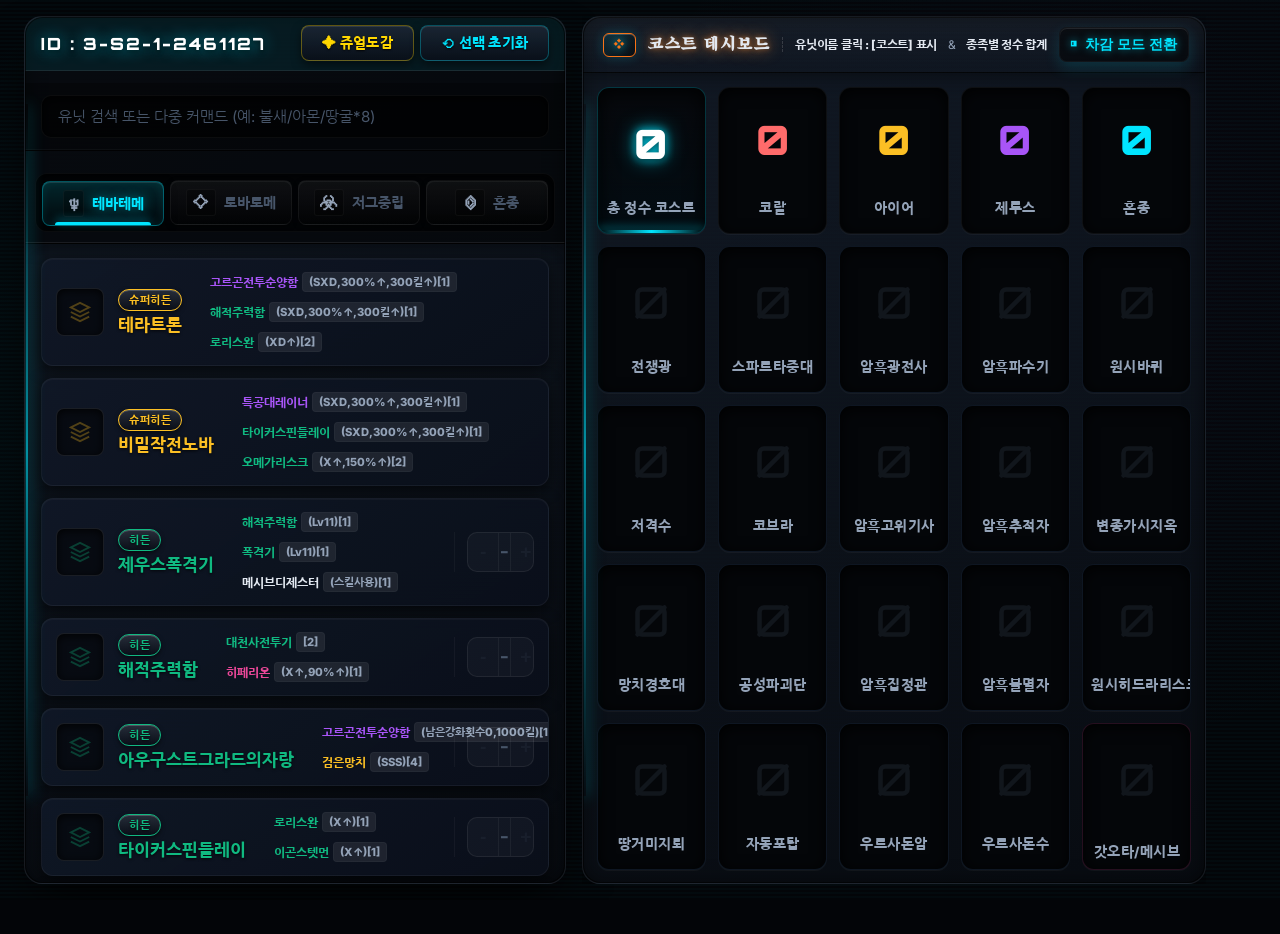
==== commit eccb580c: "V260514V1" ====
--- a/index.html
+++ b/index.html
@@ -7,8 +7,8 @@
 
     <meta name="theme-color" content="#030508">
 
-    <link rel="icon" href="https://sldbox.github.io/site/image/logo/icon.png?v=3" type="image/png">
-    <link rel="shortcut icon" href="https://sldbox.github.io/site/image/logo/icon.png?v=3" type="image/png">
+    <link rel="icon" href="https://sldbox.github.io/site/image/logo/icon.png?v=3" 입력="image/png">
+    <link rel="shortcut icon" href="https://sldbox.github.io/site/image/logo/icon.png?v=3" 입력="image/png">
 
     <meta name="description" content="개복디 넥서스 - 히든조합&정수 계산 HUB">
     <meta property="og:type" content="website">
@@ -44,7 +44,7 @@
 
             <div id="classicSearchContainer">
                 <div class="search-wrap" id="searchWrap">
-                    <input type="text" class="search-input" id="unitSearchInput" placeholder="유닛 검색 또는 다중 커맨드 (예: 불새/아몬/땅굴*8)" autocomplete="off">
+                    <input 입력="text" class="search-input" id="unitSearchInput" placeholder="유닛 검색 또는 다중 커맨드 (예: 불새/아몬/땅굴*8)" autocomplete="off">
                     <div class="search-results" id="searchResults"></div>
                     <div id="activeRoster" class="active-roster"></div>
                 </div>
@@ -66,8 +66,7 @@
                     <span class="ph-icon" style="color:var(--grade-epic); border-color:var(--grade-epic);">❖</span>
                     <span class="ph-title" style="text-shadow:0 0 15px rgba(251,146,60,0.8), 0 0 5px rgba(251,146,60,0.5);">코스트 데시보드</span>
                     <div class="ph-desc">
-                        <span>💡 잔여 재료 자동 산출</span>
-                        <span>💡 정수 코스트 합계 안내</span>
+                        <span> <b>유닛이름 클릭 : [코스트] 표시</b> &nbsp;&nbsp; & &nbsp;&nbsp;  <b>종족별 정수 합계</b></span>
                     </div>
                 </div>
                 <div style="display: flex; align-items: stretch; gap: 4px;">
@@ -88,8 +87,7 @@
                 <span class="ph-icon" style="color:var(--grade-unique); border-color:var(--grade-unique);">⊖</span>
                 <span class="ph-title" style="text-shadow:0 0 15px rgba(239,68,68,0.8), 0 0 5px rgba(239,68,68,0.5);">차감 데시보드</span>
                 <div class="ph-desc">
-                    <span>💡 <b>유닛 이름</b> 클릭 : [조합법] 표시</span>
-                    <span>💡 <b>슬롯/태그</b> 클릭 : [트리 강조]</span>
+                    <span> <b>유닛이름 클릭 : [조합법] 표시</b> &nbsp;&nbsp; & &nbsp;&nbsp;  <b>슬롯/대그 클릭 : 조합트리 강조</b></span>
                 </div>
             </div>
             <div style="display: flex; align-items: stretch;">
@@ -122,4 +120,4 @@
 <script src="app.js"></script>
 
 </body>
-</html>+</html>
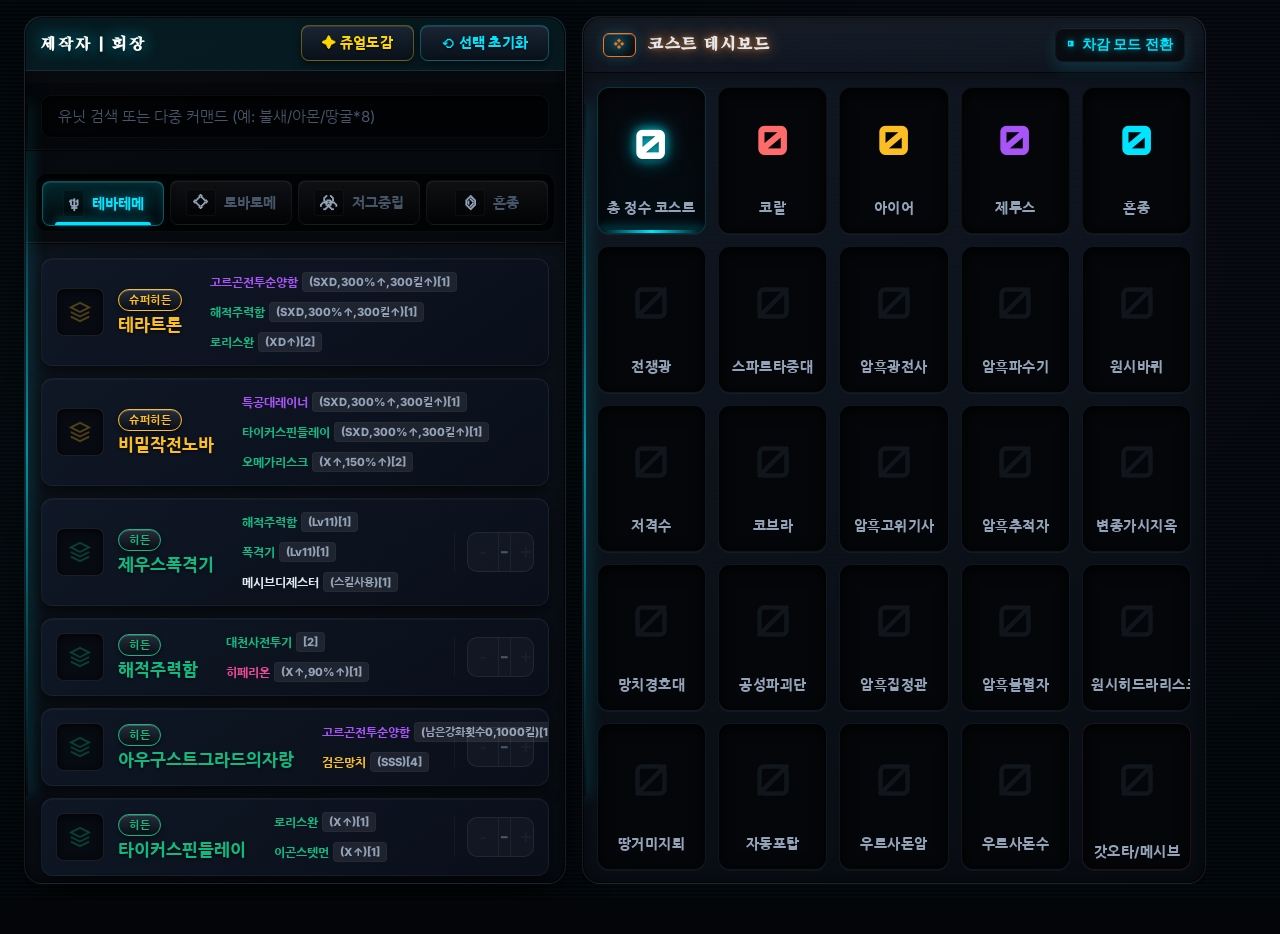
==== commit 243be6a1: "V260514-V2" ====
--- a/index.html
+++ b/index.html
@@ -7,8 +7,8 @@
 
     <meta name="theme-color" content="#030508">
 
-    <link rel="icon" href="https://sldbox.github.io/site/image/logo/icon.png?v=3" 입력="image/png">
-    <link rel="shortcut icon" href="https://sldbox.github.io/site/image/logo/icon.png?v=3" 입력="image/png">
+    <link rel="icon" href="https://sldbox.github.io/site/image/logo/icon.png?v=3" type="image/png">
+    <link rel="shortcut icon" href="https://sldbox.github.io/site/image/logo/icon.png?v=3" type="image/png">
 
     <meta name="description" content="개복디 넥서스 - 히든조합&정수 계산 HUB">
     <meta property="og:type" content="website">
@@ -44,7 +44,7 @@
 
             <div id="classicSearchContainer">
                 <div class="search-wrap" id="searchWrap">
-                    <input 입력="text" class="search-input" id="unitSearchInput" placeholder="유닛 검색 또는 다중 커맨드 (예: 불새/아몬/땅굴*8)" autocomplete="off">
+                    <input type="text" class="search-input" id="unitSearchInput" placeholder="유닛 검색 또는 다중 커맨드 (예: 불새/아몬/땅굴*8)" autocomplete="off">
                     <div class="search-results" id="searchResults"></div>
                     <div id="activeRoster" class="active-roster"></div>
                 </div>
@@ -65,9 +65,6 @@
                 <div style="display: flex; align-items: center; gap: 12px;">
                     <span class="ph-icon" style="color:var(--grade-epic); border-color:var(--grade-epic);">❖</span>
                     <span class="ph-title" style="text-shadow:0 0 15px rgba(251,146,60,0.8), 0 0 5px rgba(251,146,60,0.5);">코스트 데시보드</span>
-                    <div class="ph-desc">
-                        <span> <b>유닛이름 클릭 : [코스트] 표시</b> &nbsp;&nbsp; & &nbsp;&nbsp;  <b>종족별 정수 합계</b></span>
-                    </div>
                 </div>
                 <div style="display: flex; align-items: stretch; gap: 4px;">
                     <button class="btn-toggle-layout active" id="btnToggleMode" onclick="toggleViewMode()" style="width: 130px; justify-content: center; background: rgba(0,0,0,0.5); border: 1px solid var(--border-light);">
@@ -86,9 +83,6 @@
             <div style="display: flex; align-items: center; gap: 12px;">
                 <span class="ph-icon" style="color:var(--grade-unique); border-color:var(--grade-unique);">⊖</span>
                 <span class="ph-title" style="text-shadow:0 0 15px rgba(239,68,68,0.8), 0 0 5px rgba(239,68,68,0.5);">차감 데시보드</span>
-                <div class="ph-desc">
-                    <span> <b>유닛이름 클릭 : [조합법] 표시</b> &nbsp;&nbsp; & &nbsp;&nbsp;  <b>슬롯/대그 클릭 : 조합트리 강조</b></span>
-                </div>
             </div>
             <div style="display: flex; align-items: stretch;">
                 <button class="btn-hdr-sm neon" onclick="resetOwned()">⟲ 보유 초기화</button>
@@ -120,4 +114,4 @@
 <script src="app.js"></script>
 
 </body>
-</html>
+</html>
--- a/style.css
+++ b/style.css
@@ -1,5 +1,3 @@
-/* style.css */
-
 /*
 =============================================================================
   개복디 넥서스 — style.css
@@ -197,8 +195,6 @@
     text-shadow: 0 0 8px var(--g);
 }
 .ph-title{font-family:var(--font-display);font-weight:900;font-size:1.05rem;color:var(--text);letter-spacing:1.5px;line-height:1.2;white-space:nowrap !important;word-break:keep-all;flex-shrink:0; text-shadow: 0 2px 5px rgba(0,0,0,0.8);}
-.ph-desc{display:flex;flex-direction:column;justify-content:center;border-left:1px dashed rgba(255,255,255,0.15);padding-left:12px;font-size:0.75rem;color:var(--text-sub);line-height:1.3;letter-spacing:-0.3px;white-space:nowrap;}
-.ph-desc span b{color:var(--text);font-weight:800;}
 .ph-sep{color:var(--border-light);margin:0 6px;flex-shrink:0;}
 .col-center .panel-body{padding:clamp(8px,1.5vh,16px) !important;}
 .panel-body{flex:1;display:flex;flex-direction:column;padding:0;min-height:0;overflow-y:auto;overflow-x:hidden;}
@@ -618,7 +614,6 @@
     .panel-codex .panel-header>div:first-child>div:nth-child(3){width:100%;flex-wrap:wrap !important;justify-content:flex-start;gap:6px !important;}
     .btn-hdr-sm{flex:1 1 calc(50% - 6px);padding:0 6px !important;font-size:0.8rem !important;height:34px !important;min-width:max-content;}
     .ph-title{font-size:0.9rem !important;}
-    .ph-desc{font-size:0.65rem;padding-left:8px;gap:2px;border-left:none;}
     .ph-icon{padding:3px 6px;font-size:0.75rem;}
     .ph-sep{display:none;}
     .btn-toggle-layout{padding:6px 10px !important;font-size:0.75rem !important;gap:5px !important;}
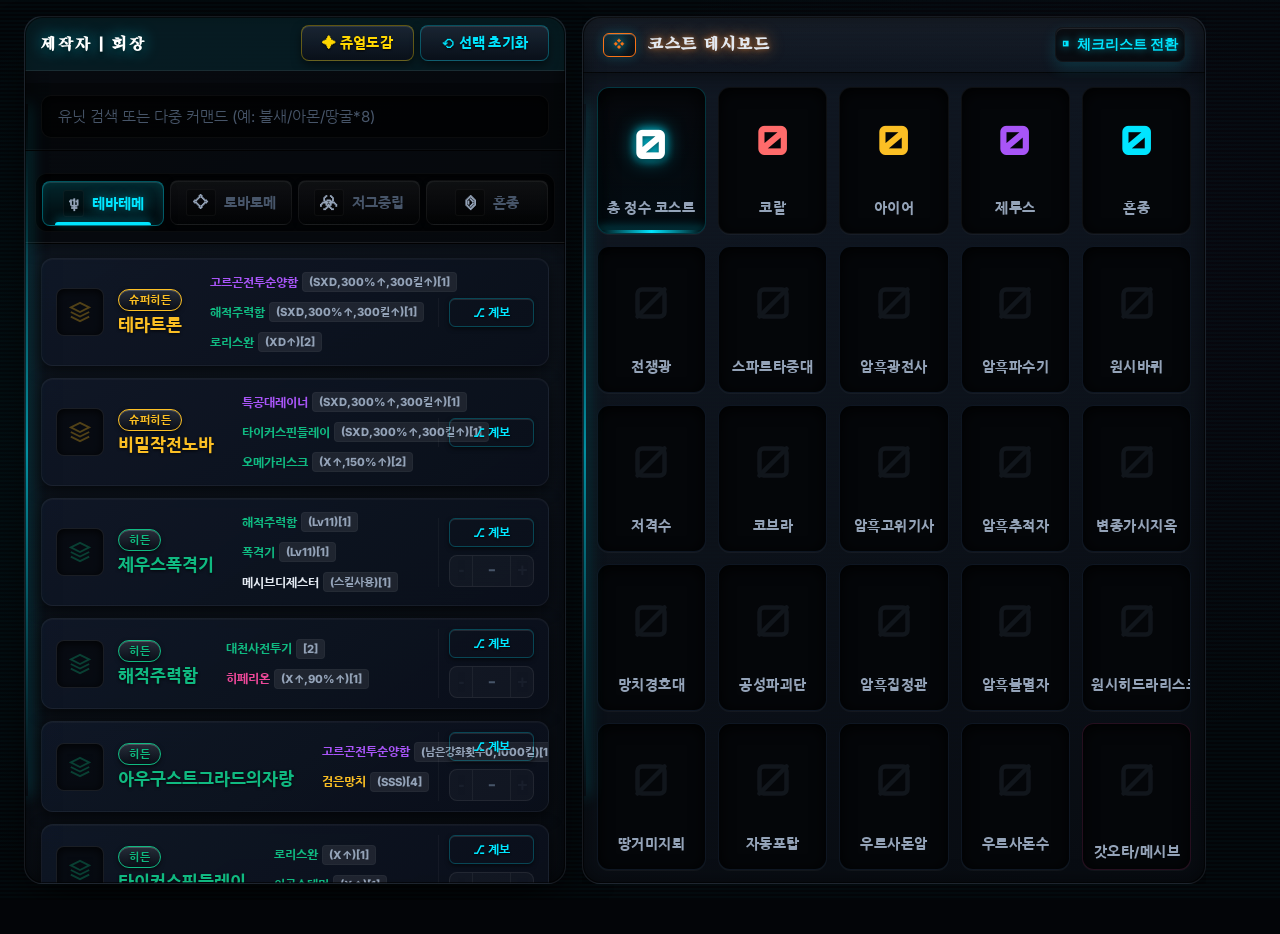
==== commit 6fa50b4f: "V260514-WEBFIX" ====
--- a/index.html
+++ b/index.html
@@ -68,7 +68,7 @@
                 </div>
                 <div style="display: flex; align-items: stretch; gap: 4px;">
                     <button class="btn-toggle-layout active" id="btnToggleMode" onclick="toggleViewMode()" style="width: 130px; justify-content: center; background: rgba(0,0,0,0.5); border: 1px solid var(--border-light);">
-                        <span class="toggle-icon">◧</span> 차감 모드 전환
+                        <span class="toggle-icon">◧</span> 체크리스트 전환
                     </button>
                 </div>
             </div>
@@ -82,30 +82,45 @@
         <div class="panel-header" style="justify-content: space-between;">
             <div style="display: flex; align-items: center; gap: 12px;">
                 <span class="ph-icon" style="color:var(--grade-unique); border-color:var(--grade-unique);">⊖</span>
-                <span class="ph-title" style="text-shadow:0 0 15px rgba(239,68,68,0.8), 0 0 5px rgba(239,68,68,0.5);">차감 데시보드</span>
+                <span class="ph-title" style="text-shadow:0 0 15px rgba(239,68,68,0.8), 0 0 5px rgba(239,68,68,0.5);">체크리스트 보드</span>
             </div>
-            <div style="display: flex; align-items: stretch;">
-                <button class="btn-hdr-sm neon" onclick="resetOwned()">⟲ 보유 초기화</button>
+            <div style="display: flex; align-items: stretch; gap: 8px;">
+                <button class="btn-hdr-sm neon" onclick="resetCodex()">⟲ 목표 초기화</button>
+                <button class="btn-hdr-sm neon" onclick="resetCompleted()" style="color:#10b981; border-color:rgba(16,185,129,0.3);">✔ 완료 초기화</button>
             </div>
         </div>
         <div class="panel-body" id="deductionBoard" style="padding:16px; overflow-y:auto; background:var(--panel);"></div>
     </div>
-</main>
 
-<div id="jewelModalOverlay" class="jewel-modal-overlay" onclick="closeJewelModal(event)">
-    <div class="jewel-modal-content" onclick="event.stopPropagation()">
-        <div class="panel-header" style="justify-content:space-between; background:rgba(255,215,0,0.05); border-radius: 18px 18px 0 0; padding: 12px 20px;">
-            <div style="display:flex; align-items:center; gap:12px;">
-                <span class="ph-icon" style="color:#FFD700; border-color:#FFD700;">✦</span>
-                <span class="ph-title" style="text-shadow:0 0 15px rgba(255,215,0,0.7);">쥬얼 도감</span>
+    <div class="col-lineage" id="lineagePanel" style="display:none;">
+        <div class="hud-panel" style="height:100%;">
+            <div class="panel-header" style="justify-content:space-between; background:rgba(0,229,255,0.05);">
+                <div style="display:flex; align-items:center; gap:12px;">
+                    <span class="ph-icon" style="color:var(--g); border-color:var(--g-border);">⎇</span>
+                    <span class="ph-title" id="lineageTitle" style="text-shadow:0 0 15px var(--g-glow), 0 0 5px var(--g);">계보 뷰어</span>
+                </div>
+                <button class="btn-hdr-sm neon" onclick="closeLineage()">✖ 대시보드로 복귀 (ESC)</button>
             </div>
-            <button class="btn-hdr-sm neon" onclick="toggleJewelPanel()" style="border-color:rgba(255,215,0,0.35); color:#FFD700;">✖ 닫기</button>
-        </div>
-        <div class="panel-body" style="padding:16px; overflow-y:auto;">
-            <div id="jewelMiniGrid" class="jewel-mini-grid"></div>
+            <div class="panel-body" id="lineageContent" style="padding:20px; overflow-y:auto; background:var(--panel);">
+            </div>
         </div>
     </div>
-</div>
+
+    <div class="col-jewel" id="jewelPanel" style="display:none;">
+        <div class="hud-panel" style="height:100%;">
+            <div class="panel-header" style="justify-content:space-between; background:rgba(255,215,0,0.05);">
+                <div style="display:flex; align-items:center; gap:12px;">
+                    <span class="ph-icon" style="color:#FFD700; border-color:#FFD700;">✦</span>
+                    <span class="ph-title" style="text-shadow:0 0 15px rgba(255,215,0,0.7);">쥬얼 도감</span>
+                </div>
+                <button class="btn-hdr-sm neon" onclick="closeJewelPanel()" style="border-color:rgba(255,215,0,0.35); color:#FFD700;">✖ 대시보드로 복귀 (ESC)</button>
+            </div>
+            <div class="panel-body" style="padding:20px; overflow-y:auto; background:var(--panel);">
+                <div id="jewelMiniGrid" class="jewel-mini-grid"></div>
+            </div>
+        </div>
+    </div>
+</main>
 
 <div id="recipeTooltip" class="recipe-tooltip"></div>
 <div id="toastContainer" class="toast-container"></div>
--- a/style.css
+++ b/style.css
@@ -1,6 +1,6 @@
 /*
 =============================================================================
-  개복디 넥서스 — style.css
+  [개선] 개복디 넥서스 — style.css (비활성화 슬롯 네온 텍스트 유지 스타일 추가)
 =============================================================================
 */
 
@@ -53,22 +53,30 @@
     user-select:none;
     overflow-x:hidden;
 }
+body:has(.main-layout.view-lineage),
+body:has(.main-layout.view-jewel) {
+    overflow: hidden !important;
+}
+
 ::-webkit-scrollbar{width:6px;height:6px}
 ::-webkit-scrollbar-track{background:rgba(0,0,0,0.3)}
 ::-webkit-scrollbar-thumb{background:var(--text-muted);border-radius:6px;border:1px solid var(--void);}
 @media(hover:hover) and (pointer:fine){::-webkit-scrollbar-thumb:hover{background:var(--g);box-shadow:0 0 10px var(--g-glow);}}
 *{scrollbar-width:thin;scrollbar-color:var(--text-muted) rgba(0,0,0,0.3)}
 
-/* ── 애니메이션 (빛 반사 스윕 효과) ────────────────────── */
+/* ── 애니메이션 ────────────────────── */
 @keyframes sweepShine {
     0% { left: -150%; opacity: 0; }
     50% { opacity: 1; }
     100% { left: 150%; opacity: 0; }
 }
-
-@keyframes craftPulse {
-    from { box-shadow: 0 0 10px rgba(251,191,36,0.2), inset 0 0 10px rgba(251,191,36,0.1); border-color: rgba(251,191,36,0.6); }
-    to { box-shadow: 0 0 20px rgba(251,191,36,0.4), inset 0 0 15px rgba(251,191,36,0.2); border-color: rgba(251,191,36,1); }
+@keyframes fadeIn {
+    from { opacity: 0; transform: translateY(10px); }
+    to { opacity: 1; transform: translateY(0); }
+}
+@keyframes lineagePulse {
+    from { box-shadow: 0 0 5px rgba(0,229,255,0.1); border-color: rgba(0,229,255,0.3); text-shadow: 0 0 5px rgba(0,229,255,0.4); color: var(--g); }
+    to { box-shadow: 0 0 15px rgba(0,229,255,0.6); border-color: rgba(0,229,255,0.8); text-shadow: 0 0 10px rgba(0,229,255,0.9); color: #fff; background: rgba(0,229,255,0.1); }
 }
 
 /* ══════════════════════════════════════════════════════════
@@ -89,25 +97,53 @@
 
     .panel-codex{grid-column:1;grid-row:1;min-height:0;overflow:hidden;display:flex;flex-direction:column;transition:opacity 0.4s,transform 0.5s cubic-bezier(0.4,0,0.2,1);opacity:1;transform:translateX(0);pointer-events:auto;visibility:visible;}
     .main-layout.view-deduct .panel-codex{opacity:0;transform:translateX(-25px);pointer-events:none;visibility:hidden;}
+
     .col-center{grid-column:2;grid-row:1;display:flex;flex-direction:column;gap:16px;overflow:hidden;min-height:0;z-index:5;transition:opacity 0.4s,transform 0.5s cubic-bezier(0.4,0,0.2,1);opacity:1;transform:scale(1);pointer-events:auto;visibility:visible;}
     .col-right{grid-column:3;grid-row:1;display:flex;flex-direction:column;overflow:hidden;min-height:0;transition:opacity 0.4s,transform 0.5s cubic-bezier(0.4,0,0.2,1);opacity:0;transform:translateX(25px);pointer-events:none;visibility:hidden;}
+
     .main-layout.view-deduct .col-right{opacity:1;transform:translateX(0);pointer-events:auto;visibility:visible;}
-}
-
-/* ── 레이아웃 — 태블릿 + 모바일 ─────────────────────────── */
+
+    .col-lineage { grid-column: 2 / span 2; grid-row: 1; display: none; flex-direction: column; overflow: hidden; min-height: 0; z-index: 20; animation: fadeIn 0.3s ease; }
+    .main-layout.view-lineage .col-center { display: none !important; }
+    .main-layout.view-lineage .col-right { display: none !important; }
+    .main-layout.view-lineage .col-lineage { display: flex !important; }
+
+    .col-jewel { grid-column: 2 / span 2; grid-row: 1; display: none; flex-direction: column; overflow: hidden; min-height: 0; z-index: 20; animation: fadeIn 0.3s ease; }
+    .main-layout.view-jewel .col-center { display: none !important; }
+    .main-layout.view-jewel .col-right { display: none !important; }
+    .main-layout.view-jewel .col-jewel { display: flex !important; }
+}
+
+/* ── 레이아웃 — 태블릿 + 모바일 최적화 ─────────────────────────── */
 @media(max-width:1199px),(orientation:portrait){
     html,body{height:auto !important;overflow-y:auto !important;overflow-x:hidden !important;}
     .main-layout{display:flex;flex-direction:column;gap:14px;padding:12px;min-height:100vh;overflow:visible !important;width:100%;max-width:100%;}
+
     .panel-codex{order:1;flex:0 0 auto;height:auto !important;overflow:visible !important;display:flex;}
     .col-center{order:2;display:flex;flex-direction:column;gap:14px;}
     .col-right{order:3;display:none !important;flex-direction:column;gap:14px;opacity:1 !important;transform:none !important;pointer-events:auto !important;visibility:visible !important;}
 
     .main-layout.view-deduct .panel-codex{display:none !important;}
     .main-layout.view-deduct .col-right{display:flex !important;}
-}
-
-/* ══════════════════════════════════════════════════════════
-   공통 버튼 (택타일 스위치 느낌)
+
+    .main-layout.view-lineage, .main-layout.view-jewel {
+        height: 100dvh !important; max-height: 100dvh !important; min-height: 0 !important; overflow: hidden !important;
+    }
+
+    .col-lineage, .col-jewel {
+        order: 2; display: none !important; width: 100%;
+        height: 100%; min-height: 0; flex: 1; animation: fadeIn 0.3s ease;
+    }
+    .main-layout.view-lineage .panel-codex, .main-layout.view-jewel .panel-codex { display: none !important; }
+    .main-layout.view-lineage .col-center, .main-layout.view-jewel .col-center { display: none !important; }
+    .main-layout.view-lineage .col-right, .main-layout.view-jewel .col-right { display: none !important; }
+
+    .main-layout.view-lineage .col-lineage { display: flex !important; }
+    .main-layout.view-jewel .col-jewel { display: flex !important; }
+}
+
+/* ══════════════════════════════════════════════════════════
+   공통 버튼
 ══════════════════════════════════════════════════════════ */
 .btn-text-link{background:none;border:none;color:var(--text-sub);font-size:0.78rem;font-weight:800;cursor:pointer;text-decoration:underline;text-underline-offset:4px;transition:color 0.2s;white-space:nowrap;}
 .btn-text-link:hover{color:var(--g);}
@@ -146,8 +182,19 @@
     text-shadow: 0 0 8px var(--g-glow);
 }
 
-/* ══════════════════════════════════════════════════════════
-   HUD 패널 (입체감과 질감 강화)
+.btn-lineage {
+    background: transparent; border: 1px solid rgba(0,229,255,0.25); color: var(--g);
+    border-radius: 6px; padding: 6px 0; font-size: 0.75rem; font-weight: 800; cursor: pointer;
+    display: inline-flex; align-items: center; justify-content: center; width: 100%; margin-left: 0; transition: all 0.2s;
+    box-shadow: 0 2px 4px rgba(0,0,0,0.5), inset 0 1px 0 rgba(255,255,255,0.1);
+    text-shadow: 0 1px 2px rgba(0,0,0,0.8); font-family: var(--font-body);
+}
+.btn-lineage:hover { background: rgba(0,229,255,0.2); border-color: var(--g); box-shadow: 0 4px 10px rgba(0,229,255,0.3); transform: translateY(-1px); color: #fff; }
+.btn-lineage.pulse { animation: lineagePulse 1.2s infinite alternate; }
+.btn-lineage.muted { opacity: 0.3; filter: grayscale(100%); pointer-events: none; border-color: rgba(255,255,255,0.1); color: var(--text-muted); }
+
+/* ══════════════════════════════════════════════════════════
+   HUD 패널
 ══════════════════════════════════════════════════════════ */
 .hud-panel{
     background: linear-gradient(160deg, rgba(20,28,40,0.85) 0%, rgba(8,12,18,0.95) 100%);
@@ -195,6 +242,8 @@
     text-shadow: 0 0 8px var(--g);
 }
 .ph-title{font-family:var(--font-display);font-weight:900;font-size:1.05rem;color:var(--text);letter-spacing:1.5px;line-height:1.2;white-space:nowrap !important;word-break:keep-all;flex-shrink:0; text-shadow: 0 2px 5px rgba(0,0,0,0.8);}
+.ph-desc{display:flex;flex-direction:column;justify-content:center;border-left:1px dashed rgba(255,255,255,0.15);padding-left:12px;font-size:0.75rem;color:var(--text-sub);line-height:1.3;letter-spacing:-0.3px;white-space:nowrap;}
+.ph-desc span b{color:var(--text);font-weight:800;}
 .ph-sep{color:var(--border-light);margin:0 6px;flex-shrink:0;}
 .col-center .panel-body{padding:clamp(8px,1.5vh,16px) !important;}
 .panel-body{flex:1;display:flex;flex-direction:column;padding:0;min-height:0;overflow-y:auto;overflow-x:hidden;}
@@ -271,7 +320,7 @@
 @keyframes toastOut{from{opacity:1;transform:translateY(0) scale(1);}to{opacity:0;transform:translateY(-20px) scale(0.9);}}
 
 /* ══════════════════════════════════════════════════════════
-   도감 탭 (입체적 기계식 스위치 스타일)
+   도감 탭
 ══════════════════════════════════════════════════════════ */
 .codex-tabs{
     display:flex;gap:6px;flex:1;overflow-x:auto;white-space:nowrap;scrollbar-width:none;
@@ -310,7 +359,7 @@
 }
 
 /* ══════════════════════════════════════════════════════════
-   유닛 카드 (도감 모드 / 검색 모드) — 3D 플로팅 타일
+   유닛 카드 (도감 모드 / 검색 모드)
 ══════════════════════════════════════════════════════════ */
 .unit-card{
     background:var(--card-bg);
@@ -354,7 +403,7 @@
 .uc-grade{display:flex;align-items:center;gap:8px;}
 .uc-name-row{font-size:1.05rem;font-weight:900;white-space:nowrap;line-height:1.2;text-shadow:0 1px 3px rgba(0,0,0,0.8);}
 .uc-recipe-row{display:flex;align-items:center;width:100%;flex-wrap:wrap;gap:5px;}
-.uc-ctrl{display:flex;align-items:center;justify-content:center;width:80px;flex-shrink:0;padding-left:12px;border-left:1px solid rgba(255,255,255,0.04);}
+.uc-ctrl{display:flex;flex-direction:column;align-items:stretch;justify-content:center;width:96px;flex-shrink:0;padding-left:10px;border-left:1px solid rgba(255,255,255,0.04);gap:8px;}
 .recipe-vertical{display:flex;flex-direction:column;gap:4px;align-items:flex-start;}
 
 .gtag{
@@ -391,25 +440,24 @@
 .tooltip-footer{font-size:0.75rem;color:var(--text-sub);margin-top:12px;text-align:center; background:rgba(0,0,0,0.3); padding:6px; border-radius:6px;}
 
 /* ══════════════════════════════════════════════════════════
-   스텝퍼 (기계식 노브 느낌)
+   스텝퍼
 ══════════════════════════════════════════════════════════ */
 .smart-stepper{
-    display:flex;align-items:stretch;width:100%;height:40px;
+    display:flex;align-items:stretch;width:100%;height:32px;
     background:rgba(255,255,255,0.03);border:1px solid rgba(255,255,255,0.07);
-    border-radius:10px;overflow:hidden; box-shadow: none;
+    border-radius:8px;overflow:hidden; box-shadow: none;
 }
 .smart-stepper button{
-    flex:1;background:transparent;border:none;color:var(--text-muted);
-    font-size:1.2rem;font-weight:900;cursor:pointer;transition:all 0.2s;
+    flex:3;background:transparent;border:none;color:var(--text-muted);
+    font-size:1.1rem;font-weight:900;cursor:pointer;transition:all 0.2s;
     display:flex;align-items:center;justify-content:center;
-    min-width:30px;
 }
 .smart-stepper button:hover{background:rgba(0,229,255,0.08);color:#fff; text-shadow:0 0 8px var(--g);}
 .smart-stepper button:active{background:rgba(0,229,255,0.15);color:var(--g);}
 .smart-stepper button:disabled{opacity:0.15;cursor:not-allowed;background:transparent;}
 .smart-stepper .ss-val{
-    flex:1.4;display:flex;align-items:center;justify-content:center;
-    font-family:var(--font-mono);font-size:1.15rem;font-weight:900;
+    flex:5;display:flex;align-items:center;justify-content:center;
+    font-family:var(--font-mono);font-size:1.05rem;font-weight:900;
     color:var(--text-muted);
     border-left:1px solid rgba(255,255,255,0.05);border-right:1px solid rgba(255,255,255,0.05);
     background:transparent;letter-spacing:0.5px;
@@ -424,15 +472,9 @@
     color:#fff;text-shadow:0 0 12px var(--g-glow), 0 2px 5px rgba(0,0,0,0.8);
     background:transparent;
 }
-.owned-stepper{height:34px;flex:1;min-width:76px;}
-.owned-stepper button{font-size:1.1rem;}
-.owned-stepper .ss-val{font-size:1rem;}
-.deduct-slot.has-owned .owned-stepper{border-color:rgba(251,191,36,0.5); box-shadow: inset 0 0 10px rgba(251,191,36,0.1);}
-.deduct-slot.has-owned .owned-stepper .ss-val{color:#fff;text-shadow:0 0 10px rgba(251,191,36,0.8);}
-.deduct-slot.has-owned .owned-stepper button{color:var(--grade-rare);}
-
-/* ══════════════════════════════════════════════════════════
-   코스트 대시보드 (리세스/계기판 스타일)
+
+/* ══════════════════════════════════════════════════════════
+   코스트 대시보드
 ══════════════════════════════════════════════════════════ */
 .magic-grid{display:grid;grid-template-columns:repeat(5,1fr);grid-auto-rows:minmax(0,1fr);gap:clamp(6px,1.5vh,12px);height:100%;flex:1;}
 
@@ -470,7 +512,93 @@
 .cost-name{font-size:clamp(0.7rem,1.5vh,0.9rem);color:var(--text-sub);margin-top:clamp(4px,1vh,8px);font-weight:800;text-align:center;line-height:1.2;word-break:keep-all;width:100%;letter-spacing:0.5px;padding-bottom:clamp(4px,1vh,8px);}
 
 /* ══════════════════════════════════════════════════════════
-   차감 대시보드 (하드웨어 모듈 스타일) & 하이라이트 기능 추가
+   계보(Lineage) 트리 뷰
+══════════════════════════════════════════════════════════ */
+.lineage-parents-section { margin-bottom: 24px; padding-bottom: 16px; border-bottom: 1px solid rgba(255,255,255,0.08); }
+.lp-title { font-size:1.1rem; font-weight:900; color:var(--g); margin-bottom:12px; text-shadow:0 0 8px var(--g-faint); font-family:var(--font-display); }
+.lp-list { display: flex; flex-direction: column; gap: 8px; align-items: flex-start; }
+.lineage-nav-up {
+    display: inline-flex; align-items: center; gap: 10px;
+    background: linear-gradient(90deg, rgba(255,255,255,0.05), transparent);
+    border: 1px solid rgba(255,255,255,0.1); padding: 8px 16px; border-radius: 8px;
+    cursor: pointer; color: #fff; font-weight: 800; font-size: 0.95rem; font-family: var(--font-body);
+    transition: all 0.2s cubic-bezier(0.4,0,0.2,1); width: 100%; max-width: 400px;
+}
+.lineage-nav-up:hover {
+    background: linear-gradient(90deg, rgba(0,229,255,0.1), transparent);
+    border-color: var(--g); transform: translateX(5px); box-shadow: 0 4px 15px rgba(0,229,255,0.1);
+}
+.lp-grade { font-size: 0.8rem; border: 1px solid currentColor; padding: 2px 8px; border-radius: 4px; background: rgba(0,0,0,0.4); text-shadow: 0 1px 2px rgba(0,0,0,0.8); }
+
+.lineage-ctrl-btns { display: flex; gap: 8px; }
+.l-ctrl-btn {
+    background: transparent; border: 1px solid rgba(255,255,255,0.1);
+    color: var(--text-muted); font-size: 0.75rem; font-weight: 800;
+    padding: 6px 12px; border-radius: 6px; cursor: pointer;
+    transition: all 0.2s; font-family: var(--font-body);
+}
+.l-ctrl-btn:hover { color: #fff; background: rgba(255,255,255,0.05); border-color: rgba(255,255,255,0.3); }
+
+.lineage-tree {
+    font-family: var(--font-body); user-select: none; padding: 20px;
+    background: #020202; border-radius: 12px; border: 1px solid rgba(255,255,255,0.05);
+    overflow-x: auto; font-size: 0.95rem; line-height: 1.5;
+}
+
+.tree-node { position: relative; padding-left: 20px; margin-bottom: 6px; }
+.tree-node::before {
+    content: ""; position: absolute; left: 0; top: 15px; width: 14px;
+    border-top: 1px solid rgba(255,255,255,0.15); z-index: 1;
+}
+.tree-node::after {
+    content: ""; position: absolute; left: 0; top: 0; bottom: 0;
+    border-left: 1px solid rgba(255,255,255,0.15); z-index: 1;
+}
+.tree-node:last-child::after { height: 16px; bottom: auto; }
+.lineage-tree > .tree-node { padding-left: 0; margin-bottom: 0; }
+.lineage-tree > .tree-node::before, .lineage-tree > .tree-node::after { display: none; }
+
+.tree-header-row { display: flex; align-items: center; flex-wrap: wrap; gap: 8px; position: relative; z-index: 2; margin-bottom: 6px; }
+
+.tree-header-box {
+    display: inline-flex; align-items: center; gap: 12px;
+    background: linear-gradient(145deg, rgba(20,25,35,0.8), rgba(5,8,12,0.95));
+    border: 1px solid rgba(255,255,255,0.1); border-radius: 12px;
+    padding: 6px 16px 6px 6px; font-weight: 900; transition: all 0.2s;
+    box-shadow: 0 4px 10px rgba(0,0,0,0.5), inset 0 1px 0 rgba(255,255,255,0.05);
+}
+.tree-header-box[onclick]:hover { background: linear-gradient(145deg, rgba(30,40,55,0.9), rgba(10,15,25,1)); transform:translateY(-1px); box-shadow: 0 6px 15px rgba(0,0,0,0.7); cursor: pointer; }
+
+.th-thumb-lg {
+    width: 52px; height: 52px; border-radius: 10px; overflow: hidden; flex-shrink: 0;
+    background: rgba(0,0,0,0.6); border: 1px solid rgba(255,255,255,0.1);
+    display: flex; align-items: center; justify-content: center; box-shadow: inset 0 2px 8px rgba(0,0,0,0.9);
+}
+.th-thumb-lg img { width: 100%; height: 100%; object-fit: cover; transform: scale(1.15); }
+
+.th-info { display: flex; flex-direction: column; align-items: flex-start; justify-content: center; gap: 5px; }
+.th-badge {
+    font-size: 0.72rem; padding: 2px 10px; border-radius: 20px;
+    background: rgba(0,0,0,0.5); letter-spacing: 0.5px;
+    box-shadow: 0 2px 4px rgba(0,0,0,0.6); text-shadow: 0 1px 2px rgba(0,0,0,0.9); border-width: 1px;
+}
+.th-name-lg { font-size: 1.15rem; font-family: var(--font-body); letter-spacing: 0px; text-shadow: 0 2px 4px rgba(0,0,0,0.9); line-height: 1; margin-left: 2px; }
+
+.th-toggle { font-size: 0.75rem; opacity: 0.6; margin-left: 8px; padding-left: 8px; border-left: 1px solid rgba(255,255,255,0.1); }
+.th-cond { color: var(--text-sub); font-size: 0.85rem; font-weight: bold; }
+.th-qty { color: #fff; font-size: 0.95rem; font-weight: bold; }
+
+.tree-body { display: block; }
+.tree-body.collapsed { display: none; }
+
+.tree-details { margin-bottom: 8px; display: flex; flex-direction: column; gap: 4px; }
+.td-line { font-size: 0.85rem; color: #cbd5e1; word-break: break-all; }
+.td-label { font-weight: 900; margin-right: 4px; }
+
+.tree-children { margin-top: 6px; }
+
+/* ══════════════════════════════════════════════════════════
+   체크리스트 보드 (비활성화 상태 및 스마트 버튼 적용)
 ══════════════════════════════════════════════════════════ */
 .deduct-group{
     background:linear-gradient(to bottom, rgba(10,15,25,0.6), rgba(5,8,12,0.8));
@@ -485,12 +613,11 @@
     background:var(--slot-bg);border:1px solid rgba(255,255,255,0.06);border-radius:12px;
     display:flex;flex-direction:column;overflow:hidden;position:relative;
     box-shadow: 0 4px 15px rgba(0,0,0,0.7), inset 0 1px 0 rgba(255,255,255,0.04);
-    width: 100%; min-height: 110px; max-height: none !important;
+    width: 100%; min-height: 105px; max-height: none !important;
     transition:all 0.3s cubic-bezier(0.4,0,0.2,1);
-    opacity:1;transform:scale(1);transform-origin:center; cursor:pointer; /* 클릭 유도 */
-}
-
-/* [개선] 하이라이트 활성화 시 Dim 처리 및 강조 효과 */
+    opacity:1;transform:scale(1);transform-origin:center; cursor:default;
+}
+
 #deductionBoard.highlight-mode .deduct-slot {
     opacity: 0.3; filter: grayscale(70%); transition: all 0.3s ease;
 }
@@ -507,36 +634,6 @@
     color: #fff; text-shadow: 0 0 8px var(--g-glow);
 }
 
-.deduct-slot.craftable {
-    border-color: rgba(251,191,36,0.9) !important;
-    box-shadow: 0 0 20px rgba(251,191,36,0.4), inset 0 0 15px rgba(251,191,36,0.2) !important;
-    background: linear-gradient(180deg, rgba(251,191,36,0.15), var(--slot-bg)) !important;
-    animation: craftPulse 1.2s infinite alternate;
-    z-index: 10;
-}
-.deduct-slot.craftable .d-name {
-    background: linear-gradient(90deg, transparent, rgba(251,191,36,0.25), transparent);
-    color: #fbbf24 !important;
-    text-shadow: 0 2px 4px rgba(0,0,0,1), 0 0 2px rgba(0,0,0,1) !important; 
-    border-bottom: 1px solid rgba(251,191,36,0.5);
-}
-
-.btn-craft {
-    background: linear-gradient(to bottom, #f59e0b, #b45309);
-    border: 1px solid #fcd34d; color: #fff; border-radius: 6px;
-    padding: 5px 12px; font-size: 0.8rem; font-weight: 900;
-    cursor: pointer; display: flex; align-items: center; gap: 4px; margin-right: 6px;
-    transition: all 0.2s cubic-bezier(0.4,0,0.2,1); white-space: nowrap;
-    box-shadow: 0 4px 10px rgba(0,0,0,0.5), inset 0 1px 0 rgba(255,255,255,0.3);
-    text-shadow: 0 1px 2px rgba(0,0,0,0.8);
-}
-.btn-craft:hover {
-    background: linear-gradient(to bottom, #fbbf24, #d97706);
-    box-shadow: 0 6px 15px rgba(251,191,36,0.6), inset 0 1px 0 rgba(255,255,255,0.4);
-    transform: scale(1.05) translateY(-2px);
-}
-.btn-craft:active { transform: scale(0.95); }
-
 .deduct-slot::before {
     content:""; position:absolute; top:0; left:0; right:0; height:1px; background:linear-gradient(90deg, transparent, rgba(255,255,255,0.2), transparent); opacity:0; transition:0.3s;
 }
@@ -545,63 +642,79 @@
 .d-reason-tag:hover{background:rgba(255,255,255,0.1); color:#fff;}
 .deduct-slot.has-target{border-color:rgba(255,255,255,0.5);box-shadow:0 8px 25px rgba(255,255,255,0.15), inset 0 0 20px rgba(255,255,255,0.05), inset 0 1px 0 rgba(255,255,255,0.3);background:linear-gradient(180deg, rgba(30,40,50,0.4), var(--slot-bg)); transform:translateY(-2px);}
 .deduct-slot.has-target::before{opacity:1;}
-.deduct-slot.has-owned{border-color:rgba(251,191,36,0.4);background:linear-gradient(180deg, rgba(50,40,10,0.3), var(--slot-bg)); box-shadow: 0 4px 15px rgba(251,191,36,0.1);}
-.deduct-slot.satisfied{opacity:0.3;order:99;pointer-events:none;transform:scale(0.95); filter: grayscale(50%);}
 
 .d-name{
-    padding:12px 12px;
+    padding:12px;
     font-size:0.92rem;font-weight:900;text-align:center;
-    border-bottom:1px solid rgba(255,255,255,0.05);
     display:flex;flex-direction:column;align-items:center;gap:5px;
     flex:1;justify-content:center;
     word-break:keep-all; overflow-wrap:break-word; line-height:1.4;
     text-shadow:0 1px 2px rgba(0,0,0,0.8);
     transition: background 0.2s;
 }
-.d-name:hover { background: rgba(255,255,255,0.03); }
-
+.d-name:hover { background: rgba(255,255,255,0.03); cursor:help; }
 .d-name .gtag{font-size:0.68rem;padding:2px 8px;}
 
-.d-inputs{
-    display:flex;align-items:center;justify-content:space-between;
-    padding:10px 12px;
-    background:rgba(0,0,0,0.85);gap:8px;
-    flex-shrink: 0;
-    box-shadow: inset 0 5px 10px rgba(0,0,0,0.5);
-    cursor: default; /* 입력 영역은 하이라이트 클릭 유도 제거 */
-}
-
-.deduct-slot.has-target .d-req{color:#fff;text-shadow:0 0 15px rgba(255,255,255,0.8), 0 0 5px #fff;}
-.d-sep{color:var(--text-sub);font-size:1.1rem;font-family:var(--font-mono);}
-.d-req{width:30px;text-align:right;font-family:var(--font-mono);font-size:1.15rem;font-weight:900;color:var(--text-muted);transition:all 0.3s;}
-
-/* ══════════════════════════════════════════════════════════
-   쥬얼 도감 모달 팝업 오버레이
-══════════════════════════════════════════════════════════ */
-.jewel-modal-overlay {
-    position: fixed; top: 0; left: 0; width: 100%; height: 100%;
-    background: rgba(0, 0, 0, 0.75); backdrop-filter: blur(5px); -webkit-backdrop-filter: blur(5px);
-    z-index: 50000; display: flex; align-items: center; justify-content: center;
-    opacity: 0; pointer-events: none; transition: opacity 0.3s ease;
-    padding: 20px;
-}
-.jewel-modal-overlay.active { opacity: 1; pointer-events: auto; }
-
-.jewel-modal-content {
-    background: linear-gradient(160deg, rgba(20,28,40,0.95) 0%, rgba(8,12,18,0.98) 100%);
-    border: 1px solid rgba(255,215,0,0.3); border-radius: 18px;
-    width: 100%; max-width: 900px; max-height: 90vh;
-    display: flex; flex-direction: column;
-    box-shadow: 0 25px 50px rgba(0,0,0,0.9), 0 0 30px rgba(255,215,0,0.1);
-    transform: translateY(20px) scale(0.95); transition: transform 0.3s cubic-bezier(0.2, 0.8, 0.2, 1);
-}
-.jewel-modal-overlay.active .jewel-modal-content { transform: translateY(0) scale(1); }
-
-/* ══════════════════════════════════════════════════════════
-   모바일 ≤719px
+/* 신규 [완료] 버튼 디자인 */
+.btn-complete {
+    background: linear-gradient(135deg, rgba(16,185,129,0.2), rgba(4,120,87,0.4));
+    border: 1px solid rgba(16,185,129,0.5); color: #34d399; font-weight: 900;
+    padding: 6px 14px; border-radius: 6px; font-size: 0.85rem; font-family: var(--font-body);
+    cursor: pointer; transition: all 0.2s cubic-bezier(0.4,0,0.2,1); box-shadow: 0 4px 10px rgba(0,0,0,0.5);
+    white-space: nowrap;
+}
+.btn-complete:hover {
+    background: linear-gradient(135deg, rgba(16,185,129,0.4), rgba(4,120,87,0.6));
+    color: #fff; box-shadow: 0 4px 15px rgba(16,185,129,0.4); transform: translateY(-1px); border-color: #10b981;
+}
+.btn-complete:active { transform: translateY(1px); }
+
+/* 목표 유닛 최종 완료 버튼 스페셜 디자인 */
+.btn-complete.final-target {
+    background: linear-gradient(135deg, rgba(251,191,36,0.15), rgba(217,119,6,0.3));
+    border-color: rgba(251,191,36,0.5);
+    color: #fbbf24;
+    box-shadow: 0 0 10px rgba(251,191,36,0.1);
+}
+.btn-complete.final-target:hover {
+    background: linear-gradient(135deg, rgba(251,191,36,0.3), rgba(217,119,6,0.5));
+    color: #fff; border-color: #fbbf24; box-shadow: 0 4px 15px rgba(251,191,36,0.4);
+}
+
+/* [개선] 절대 비활성(Ghost/완료) 유지 슬롯 디자인 */
+.deduct-slot.is-completed {
+    border-color: rgba(255,255,255,0.06);
+    background: rgba(0,0,0,0.6);
+    order: 999 !important; /* 항상 그리드 맨 아래로 밀어냄 */
+    box-shadow: none;
+    transform: scale(0.98);
+}
+/* 텍스트(이름/조건) 영역은 밝은 네온 효과로 예외 처리하여 가시성 100% 확보 */
+.deduct-slot.is-completed > *:not(.d-name):not(.d-bottom-area):not(.d-reason-wrap) {
+    opacity: 0.3;
+}
+.deduct-slot.is-completed .d-bottom-area {
+    opacity: 0.6;
+    background: transparent;
+    border-top: 1px dashed rgba(255,255,255,0.05);
+}
+.deduct-slot.is-completed .d-name {
+    color: #cbd5e1 !important;
+    text-shadow: 0 0 8px rgba(255,255,255,0.2);
+}
+.deduct-slot.is-completed .gtag {
+    opacity: 0.5; /* 뱃지는 살짝 죽여서 이름/조건만 돋보이게 */
+}
+/* 특수 조건 텍스트 100% 강조 (사라지지 않는 미션 알리미) */
+.deduct-slot.is-completed .d-reason-tag {
+    color: #fbbf24; border-color: rgba(251,191,36,0.4); opacity: 1;
+    background: rgba(251,191,36,0.05); text-shadow: 0 0 5px rgba(251,191,36,0.5);
+}
+
+/* ══════════════════════════════════════════════════════════
+   모바일 최적화 (S24 등 해상도 대응 초소형 그리드) ≤719px
 ══════════════════════════════════════════════════════════ */
 @media(max-width:719px){
-    /* [개선] 패널 상단 헤더 스티키 적용 (초기화 버튼 고정) */
     .panel-header{
         padding:6px 12px;min-height:40px;gap:6px;align-items:center;justify-content:flex-start;
         position: sticky; top: 0; z-index: 1000;
@@ -614,11 +727,11 @@
     .panel-codex .panel-header>div:first-child>div:nth-child(3){width:100%;flex-wrap:wrap !important;justify-content:flex-start;gap:6px !important;}
     .btn-hdr-sm{flex:1 1 calc(50% - 6px);padding:0 6px !important;font-size:0.8rem !important;height:34px !important;min-width:max-content;}
     .ph-title{font-size:0.9rem !important;}
+    .ph-desc{font-size:0.65rem;padding-left:8px;gap:2px;border-left:none;}
     .ph-icon{padding:3px 6px;font-size:0.75rem;}
     .ph-sep{display:none;}
     .btn-toggle-layout{padding:6px 10px !important;font-size:0.75rem !important;gap:5px !important;}
 
-    /* 모바일 종족 탭 2x2 최적화 */
     .codex-tabs-wrap{padding:10px; align-items:stretch !important;}
     .codex-tabs{
         display:grid !important;
@@ -636,7 +749,6 @@
     .cost-val{font-size:1.2rem;line-height:1;}
     .cost-name{font-size:0.6rem;margin-top:3px;letter-spacing:-0.5px;line-height:1.2;text-align:center;word-break:keep-all;white-space:normal;}
 
-    /* 모바일 유닛 카드 세로 정렬 최적화 */
     .uc-wrap{
         display:grid !important;
         grid-template-columns:auto 1fr;
@@ -650,35 +762,32 @@
     }
     .uc-thumb-box{grid-area:thumb; width:48px !important; height:48px !important; margin:0; border-radius:8px;}
     .uc-identity{grid-area:identity; display:flex; flex-direction:column; justify-content:center; align-items:flex-start; min-width:0;}
-    .uc-name-row{font-size:0.95rem;}
+    .uc-name-row{font-size:0.95rem; display:flex; flex-wrap:wrap; gap:6px;}
     .uc-recipe-col{grid-area:recipe; padding:10px 4px !important; border-top:1px solid rgba(255,255,255,0.06); border-bottom:1px solid rgba(255,255,255,0.06); margin:4px 0; width:100%;}
-    .uc-ctrl{grid-area:ctrl; width:100% !important; justify-content:center; padding:6px 0 0 0 !important; border-left:none !important;}
-
-    .smart-stepper{height:34px;}
-    .smart-stepper button{font-size:1.05rem;}
-    .smart-stepper .ss-val{font-size:1.05rem;}
+
+    .uc-ctrl{grid-area:ctrl; width:100% !important; flex-direction:row !important; justify-content:space-between !important; align-items:center !important; padding:6px 0 0 0 !important; border-left:none !important; gap:10px !important;}
+    .btn-lineage { flex:1; height: 34px; padding:0; }
+    .smart-stepper { flex:2; height: 34px; }
+
     .deduct-group{padding:12px;margin-bottom:12px;}
     .deduct-group-title{font-size:0.95rem;padding-bottom:10px;margin-bottom:12px;}
     .deduct-grid{grid-template-columns:repeat(auto-fill, minmax(150px, 1fr));gap:8px;}
     .deduct-slot{max-height: none !important;}
     .d-name{font-size:0.78rem;padding:6px;}
-    .d-inputs{padding:6px;gap:6px;}
-    .d-req{font-size:1rem;}
-    .btn-craft{font-size:0.65rem; padding:3px 6px;}
-
-    /* 모바일 성능 최적화 */
+
+    .btn-complete { font-size: 0.75rem; padding: 4px 10px; }
+    .d-bottom-area .req-text { font-size: 1rem !important; }
+
     .hud-panel, .search-results, .recipe-tooltip { backdrop-filter: none !important; -webkit-backdrop-filter: none !important; }
     .hud-panel { background: rgba(10,15,22,0.98); }
     .search-results, .recipe-tooltip { background: rgba(8,12,18,0.98); }
 
-    /* [개선] 모바일 쥬얼 도감 2열 최적화 */
     .jewel-mini-grid { grid-template-columns: repeat(2, 1fr) !important; gap: 8px; }
     .jwm-item { padding: 8px 6px; border-radius: 10px; }
     .jwm-img-wrap { width: 38px; height: 38px; border-radius: 8px; }
     .jwm-name { font-size: 0.72rem; letter-spacing: 0; }
     .jwm-stat { padding: 4px; font-size: 0.6rem; line-height: 1.3; border-radius: 4px; }
-    .jewel-modal-overlay { padding: 10px; }
-    .jewel-modal-content { max-height: 95vh; height: 95vh; }
+    .lineage-nav-up { font-size: 0.85rem; padding: 6px 12px; }
 }
 
 /* ══ 제목 순환 애니메이션 ════════════════════════════════════ */
@@ -688,9 +797,9 @@
 .uc-thumb-box { width: 48px; height: 48px; flex-shrink: 0; border-radius: 8px; overflow: hidden; background: rgba(0,0,0,0.5); border: 1px solid rgba(255,255,255,0.08); display: flex; align-items: center; justify-content: center; box-shadow: inset 0 2px 8px rgba(0,0,0,0.8); transition: box-shadow 0.3s; }
 .unit-card.active .uc-thumb-box { border-color: rgba(0,229,255,0.35); box-shadow: 0 0 10px rgba(0,229,255,0.2), inset 0 2px 8px rgba(0,0,0,0.8); }
 
-/* ══ 쥬얼 미니 그리드 (5×5 고정) ════════════════════════════════ */
-.jewel-mini-grid { display: grid; grid-template-columns: repeat(5, 1fr); gap: 10px; }
-@media(min-width:720px) and (max-width:1199px){ .jewel-mini-grid { grid-template-columns: repeat(5,1fr); gap:8px; } }
+/* ══ 쥬얼 미니 그리드 (4열 고정) ════════════════════════════════ */
+.jewel-mini-grid { display: grid; grid-template-columns: repeat(4, 1fr); gap: 10px; }
+@media(min-width:720px) and (max-width:1199px){ .jewel-mini-grid { grid-template-columns: repeat(4,1fr); gap:8px; } }
 .jwm-item { background: linear-gradient(160deg, rgba(15,22,35,0.9), rgba(5,8,12,0.98)); border: 1px solid rgba(255,255,255,0.07); border-radius: 12px; padding: 10px 8px; display: flex; flex-direction: column; align-items: center; gap: 6px; position: relative; overflow: hidden; box-shadow: 0 4px 15px rgba(0,0,0,0.7); transition: all 0.3s cubic-bezier(0.2,0.8,0.2,1); cursor: default; }
 .jwm-item::before { content:""; position:absolute; top:0; left:0; right:0; height:2px; background: linear-gradient(90deg, transparent, var(--jw-color, #fff), transparent); opacity: 0.7; }
 .jwm-item:hover { border-color: var(--jw-color, rgba(255,255,255,0.3)); box-shadow: 0 8px 25px rgba(0,0,0,0.8), 0 0 15px var(--jw-color-a, rgba(255,255,255,0.1)); transform: translateY(-3px); }
@@ -701,6 +810,7 @@
 .jwm-stat.legend { background: rgba(168,85,247,0.08); border-color: rgba(168,85,247,0.2); color: rgba(226,232,240,0.85); }
 .jwm-stat.mythic { background: rgba(251,191,36,0.08); border-color: rgba(251,191,36,0.25); color: #fbbf24; }
 
+/* ── 태블릿 최적화 (Tab A9+ 등 중간 해상도 대응) ─────────────────────────── */
 @media(min-width:720px) and (max-width:1199px){
     .magic-grid{grid-template-columns:repeat(5,1fr) !important;gap:8px;}
     .cost-val{font-size:clamp(1.2rem,3vh,2.2rem);}
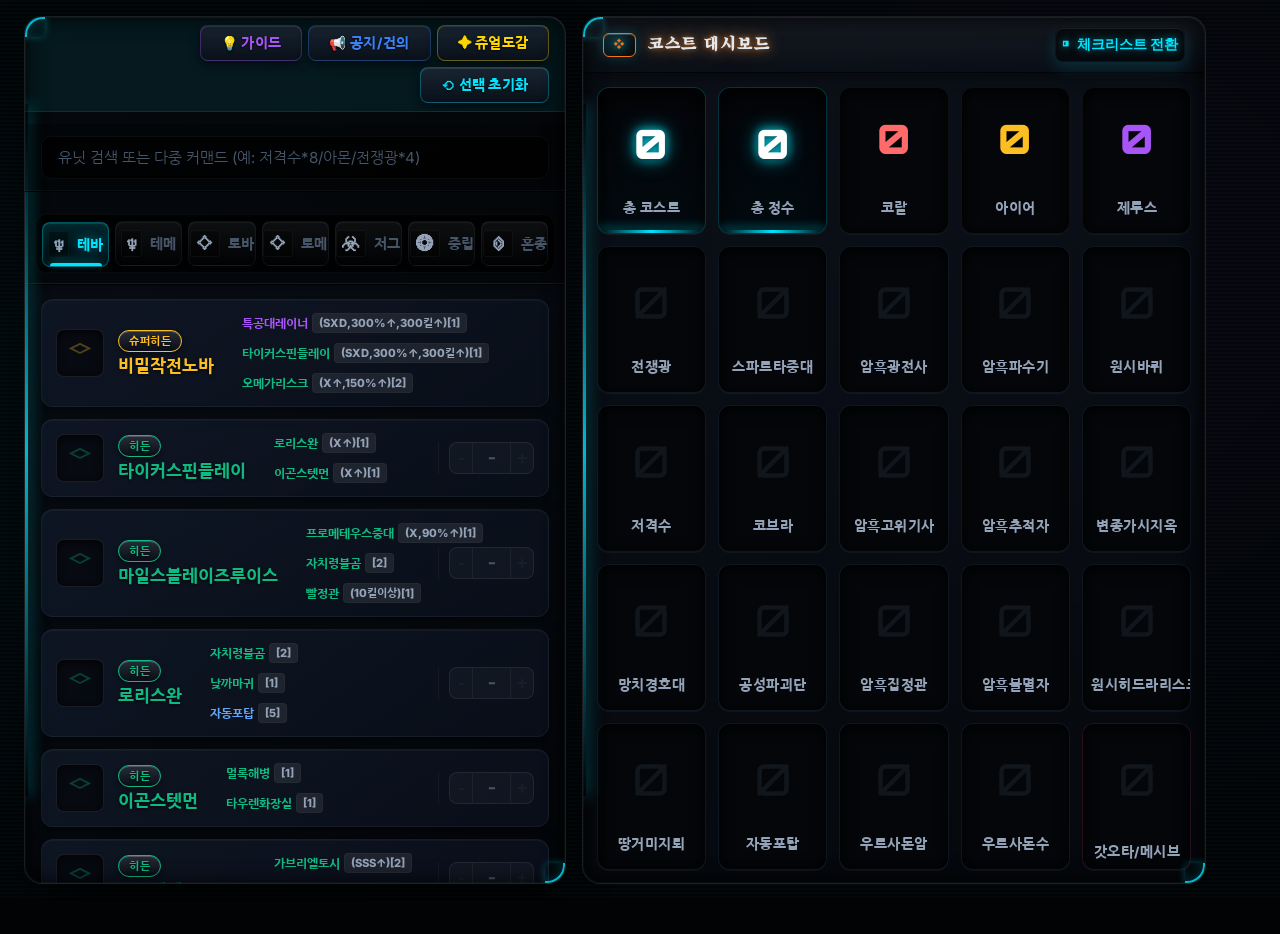
==== commit 8d135b72: "Change favicon and og:image version to 1 Updated icon and image links to version 1." ====
--- a/index.html
+++ b/index.html
@@ -4,52 +4,57 @@
     <meta charset="UTF-8">
     <meta name="viewport" content="width=device-width, initial-scale=1.0, viewport-fit=cover">
     <title>개복디 넥서스</title>
-
     <meta name="theme-color" content="#030508">
-
-    <link rel="icon" href="https://sldbox.github.io/site/image/logo/icon.png?v=3" type="image/png">
-    <link rel="shortcut icon" href="https://sldbox.github.io/site/image/logo/icon.png?v=3" type="image/png">
-
+    <link rel="icon" href="https://sldbox.github.io/site/image/logo/icon.png?v=1" 입력="image/png">
+    <link rel="shortcut icon" href="https://sldbox.github.io/site/image/logo/icon.png?v=1" 입력="image/png">
     <meta name="description" content="개복디 넥서스 - 히든조합&정수 계산 HUB">
     <meta property="og:type" content="website">
     <meta property="og:url" content="https://sldbox.github.io/site/">
     <meta property="og:title" content="개복디 넥서스 - 히든조합&정수 계산 HUB">
     <meta property="og:description" content="개복디 넥서스 - 히든조합&정수 계산 HUB">
-
-    <meta property="og:image" content="https://sldbox.github.io/site/image/logo/logo.png?v=3">
+    <meta property="og:image" content="https://sldbox.github.io/site/image/logo/logo.png?v=1">
     <meta property="og:image:width" content="1200">
     <meta property="og:image:height" content="630">
-
     <link rel="preconnect" href="https://fonts.googleapis.com">
     <link rel="preconnect" href="https://fonts.gstatic.com" crossorigin>
     <link href="https://fonts.googleapis.com/css2?family=Inter:wght@400;700;800&family=Nanum+Gothic:wght@400;700;800&family=Orbitron:wght@700;900&family=Song+Myung&family=Share+Tech+Mono&display=swap" rel="stylesheet">
-
     <link rel="stylesheet" href="style.css">
 </head>
 <body>
-
-<main class="main-layout" id="mainLayout">
+<div id="introCinematic" class="intro-cinematic">
+    <canvas id="matrixCanvas" class="matrix-canvas"></canvas>
+    <div class="intro-bg-pulse"></div>
+    <div class="intro-scanline"></div>
+    <div class="intro-content">
+        <h1 class="intro-title">개복디 넥서스</h1>
+        <div class="intro-status" data-text="SYSTEM ONLINE">SYSTEM ONLINE</div>
+        <div class="intro-counter" id="introCounter">0%</div>
+        <div class="loader-bar"><div class="loader-fill"></div></div>
+    </div>
+</div>
+<main class="main-layout" id="mainLayout" style="opacity: 0; transform: scale(0.98); transition: opacity 1s ease, transform 1s cubic-bezier(0.2,0.8,0.2,1);">
     <div class="hud-panel panel-codex" id="leftPanel">
+        <div class="corner-tl"></div><div class="corner-br"></div>
         <div class="panel-header" style="flex-direction:column; align-items:stretch; padding:0; background:var(--panel-hdr-bg);">
             <div style="padding:8px 16px; border-bottom:1px solid var(--border); display:flex; align-items:stretch; justify-content:space-between; gap:16px; background:var(--g-faint); position:relative; overflow:hidden; min-height: 54px;">
                 <div class="header-scanline"></div>
                 <div style="display:flex; align-items:center; gap:12px; position:relative; z-index:2;">
                     <span class="nexus-main-title" id="nexusCycleTitle">개복디 넥서스</span>
                 </div>
-                <div style="display:flex; gap:6px; position:relative; z-index:2; align-items: stretch;">
+                <div style="display:flex; gap:6px; position:relative; z-index:2; align-items: stretch; flex-wrap: wrap; justify-content: flex-end;">
+                    <button class="btn-hdr-sm neon" onclick="startGuideTour(true)" style="color:#a855f7; border-color:rgba(168,85,247,0.3);">💡 가이드</button>
+                    <button class="btn-hdr-sm neon" onclick="openNoticeModal()" style="color:#3b82f6; border-color:rgba(59,130,246,0.3);">📢 공지/건의</button>
                     <button class="btn-hdr-sm" id="btnJewelToggle" onclick="toggleJewelPanel()" style="border-color:rgba(255,215,0,0.35); color:#FFD700;">✦ 쥬얼도감</button>
                     <button class="btn-hdr-sm neon" onclick="resetCodex()">⟲ 선택 초기화</button>
                 </div>
             </div>
-
             <div id="classicSearchContainer">
                 <div class="search-wrap" id="searchWrap">
-                    <input type="text" class="search-input" id="unitSearchInput" placeholder="유닛 검색 또는 다중 커맨드 (예: 불새/아몬/땅굴*8)" autocomplete="off">
+                    <input type="text" class="search-input" id="unitSearchInput" placeholder="유닛 검색 또는 다중 커맨드 (예: 저격수*8/아몬/전쟁광*4)" autocomplete="off">
                     <div class="search-results" id="searchResults"></div>
                     <div id="activeRoster" class="active-roster"></div>
                 </div>
             </div>
-
             <div class="codex-tabs-wrap" id="codexTabsWrap" style="display:flex; width:100%; gap:6px; padding:10px; border-bottom:1px solid var(--border); align-items:center;">
                 <div class="codex-tabs" id="codexTabs" style="flex:1;"></div>
             </div>
@@ -58,13 +63,13 @@
             <div id="tabContent"></div>
         </div>
     </div>
-
     <div class="col-center" id="centerPanel">
         <div class="hud-panel" id="costDashboardPanel" style="flex: 1 1 auto;">
+            <div class="corner-tl"></div><div class="corner-br"></div>
             <div class="panel-header" style="justify-content: space-between;">
                 <div style="display: flex; align-items: center; gap: 12px;">
                     <span class="ph-icon" style="color:var(--grade-epic); border-color:var(--grade-epic);">❖</span>
-                    <span class="ph-title" style="text-shadow:0 0 15px rgba(251,146,60,0.8), 0 0 5px rgba(251,146,60,0.5);">코스트 데시보드</span>
+                    <span class="ph-title" style="text-shadow:0 0 15px rgba(251,146,60,0.8), 0 0 5px rgba(251,146,60,0.5);">코스트 대시보드</span>
                 </div>
                 <div style="display: flex; align-items: stretch; gap: 4px;">
                     <button class="btn-toggle-layout active" id="btnToggleMode" onclick="toggleViewMode()" style="width: 130px; justify-content: center; background: rgba(0,0,0,0.5); border: 1px solid var(--border-light);">
@@ -77,8 +82,8 @@
             </div>
         </div>
     </div>
-
     <div class="hud-panel col-right" id="rightPanel" style="display: flex; flex-direction: column; overflow: hidden; min-height: 0;">
+        <div class="corner-tl"></div><div class="corner-br"></div>
         <div class="panel-header" style="justify-content: space-between;">
             <div style="display: flex; align-items: center; gap: 12px;">
                 <span class="ph-icon" style="color:var(--grade-unique); border-color:var(--grade-unique);">⊖</span>
@@ -89,25 +94,11 @@
                 <button class="btn-hdr-sm neon" onclick="resetCompleted()" style="color:#10b981; border-color:rgba(16,185,129,0.3);">✔ 완료 초기화</button>
             </div>
         </div>
-        <div class="panel-body" id="deductionBoard" style="padding:16px; overflow-y:auto; background:var(--panel);"></div>
+        <div class="panel-body" id="deductionBoard" style="padding:16px; overflow-y:auto; background:transparent;"></div>
     </div>
-
-    <div class="col-lineage" id="lineagePanel" style="display:none;">
-        <div class="hud-panel" style="height:100%;">
-            <div class="panel-header" style="justify-content:space-between; background:rgba(0,229,255,0.05);">
-                <div style="display:flex; align-items:center; gap:12px;">
-                    <span class="ph-icon" style="color:var(--g); border-color:var(--g-border);">⎇</span>
-                    <span class="ph-title" id="lineageTitle" style="text-shadow:0 0 15px var(--g-glow), 0 0 5px var(--g);">계보 뷰어</span>
-                </div>
-                <button class="btn-hdr-sm neon" onclick="closeLineage()">✖ 대시보드로 복귀 (ESC)</button>
-            </div>
-            <div class="panel-body" id="lineageContent" style="padding:20px; overflow-y:auto; background:var(--panel);">
-            </div>
-        </div>
-    </div>
-
     <div class="col-jewel" id="jewelPanel" style="display:none;">
         <div class="hud-panel" style="height:100%;">
+            <div class="corner-tl"></div><div class="corner-br"></div>
             <div class="panel-header" style="justify-content:space-between; background:rgba(255,215,0,0.05);">
                 <div style="display:flex; align-items:center; gap:12px;">
                     <span class="ph-icon" style="color:#FFD700; border-color:#FFD700;">✦</span>
@@ -115,18 +106,48 @@
                 </div>
                 <button class="btn-hdr-sm neon" onclick="closeJewelPanel()" style="border-color:rgba(255,215,0,0.35); color:#FFD700;">✖ 대시보드로 복귀 (ESC)</button>
             </div>
-            <div class="panel-body" style="padding:20px; overflow-y:auto; background:var(--panel);">
+            <div class="panel-body" style="padding:20px; overflow-y:auto; background:transparent;">
                 <div id="jewelMiniGrid" class="jewel-mini-grid"></div>
             </div>
         </div>
     </div>
 </main>
 
+<div id="noticeModal" class="notice-modal-overlay" style="display:none;">
+    <div class="notice-modal">
+        <div class="notice-header">
+            <h2>📢 공지사항 및 건의</h2>
+            <button class="notice-close" onclick="closeNoticeModal()">✖</button>
+        </div>
+        <div class="notice-body" style="user-select: text; -webkit-user-select: text;">
+            <p><strong>개복디 넥서스</strong>를 이용해 주셔서 감사합니다!</p>
+            <p style="margin-top:10px;">
+                사용 중 발생하는 <strong>오류 제보</strong>나 더 나은 서비스를 위한<br>
+                <strong>기능 건의/피드백</strong>은 언제든 환영합니다.
+            </p>
+            <div class="contact-box">
+                <div><span class="c-icon">🎮</span> 인게임 귓말: <strong style="color:var(--grade-magic);">회장</strong></div>
+                <div><span class="c-icon">💬</span> 디스코드 멘션: <strong style="color:var(--grade-legend);">@회장</strong></div>
+            </div>
+            <p style="font-size: 0.85rem; color: var(--text-sub); margin-top: 15px; text-align: center;">여러분의 소중한 피드백이 더 나은 넥서스를 만듭니다!</p>
+        </div>
+    </div>
+</div>
+
+<div id="guideBlocker" class="guide-blocker" style="display:none;"></div>
+<div id="guideHighlight" class="guide-highlight" style="display:none;"></div>
+<div id="guideClickCatcher" class="guide-click-catcher" style="display:none;"></div>
+<div id="guideTooltip" class="guide-tooltip" style="display:none;">
+    <div id="guideText" class="guide-text"></div>
+    <div class="guide-ctrl">
+        <button class="btn-guide-skip" onclick="endGuideTour()">건너뛰기</button>
+        <button class="btn-guide-next" id="btnGuideNext" onclick="nextGuideStep()">다음 ➔</button>
+    </div>
+</div>
+
 <div id="recipeTooltip" class="recipe-tooltip"></div>
 <div id="toastContainer" class="toast-container"></div>
-
 <script src="data.js"></script>
 <script src="app.js"></script>
-
 </body>
-</html>+</html>
--- a/style.css
+++ b/style.css
@@ -1,279 +1,115 @@
-/*
-=============================================================================
-  [개선] 개복디 넥서스 — style.css (비활성화 슬롯 네온 텍스트 유지 스타일 추가)
-=============================================================================
-*/
-
-/* ── CSS 변수 ────────────────────────────────────────────── */
 :root {
-    /* 배경 - 깊이감 있는 딥 다크 테마 */
-    --void:#030508; --panel:#0a0e14; --panel-b:#0d131b; --surface:#121822;
-    /* 시안 액센트 (네온 극대화) */
+    --void:#020305; --panel:#0a0e14; --panel-b:#0d131b; --surface:#121822;
     --g:#00e5ff; --g-dim:#008c9e; --g-faint:rgba(0,229,255,0.08); --g-border:rgba(0,229,255,0.35); --g-glow:rgba(0,229,255,0.6);
     --scan-line:rgba(0,229,255,0.025);
-    /* 등급 - 영롱한 보석/네온 톤으로 채도 조정 */
     --grade-magic:#60a5fa; --grade-rare:#fbbf24; --grade-epic:#f97316; --grade-unique:#ef4444;
     --grade-hell:#ec4899; --grade-legend:#a855f7; --grade-hidden:#10b981; --grade-super:#fbbf24;
-    /* 텍스트 */
     --text:#e2e8f0; --text-sub:#94a3b8; --text-muted:#475569;
-    /* 테두리 및 그림자 (하이엔드 입체감) */
     --border:rgba(255,255,255,0.08); --border-light:rgba(255,255,255,0.04);
     --shadow-base: 0 10px 30px rgba(0,0,0,0.8);
     --shadow-inset: inset 0 2px 15px rgba(0,0,0,0.9), inset 0 1px 0 rgba(255,255,255,0.03);
-    /* 카드/슬롯 */
-    --card-bg:linear-gradient(145deg, rgba(16,24,39,0.9) 0%, rgba(10,15,26,0.95) 100%);
-    --card-hover:linear-gradient(145deg, rgba(22,32,50,0.95) 0%, rgba(13,20,33,1) 100%);
+    --card-bg:linear-gradient(145deg, rgba(16,24,39,0.85) 0%, rgba(10,15,26,0.9) 100%);
+    --card-hover:linear-gradient(145deg, rgba(22,32,50,0.9) 0%, rgba(13,20,33,0.95) 100%);
     --slot-bg:#05080c; --badge-bg:rgba(0,0,0,0.8);
-    --header-blur-bg:rgba(5,8,14,0.95); --panel-hdr-bg:rgba(0,0,0,0.55); --tabs-wrap-bg:rgba(0,0,0,0.5);
-    /* 폰트 */
+    --header-blur-bg:rgba(5,8,14,0.85); --panel-hdr-bg:rgba(0,0,0,0.45); --tabs-wrap-bg:rgba(0,0,0,0.5);
     --font-body:'Inter','Nanum Gothic',sans-serif;
     --font-mono:'Share Tech Mono',monospace;
     --font-display:'Orbitron','Song Myung',sans-serif;
-    /* 반경 */
     --radius:10px; --radius-lg:18px;
-    /* 그리드 컬럼 */
     --col-codex:1fr; --col-dash:1fr; --col-deduct:0fr; --col-jewel:0fr; --col-gen:0fr;
-    /* 패널 그림자 - 묵직한 하이엔드 앰비언트 오클루전 */
-    --panel-glow:0 25px 50px -12px rgba(0,0,0,0.85), inset 0 1px 0 rgba(255,255,255,0.06), inset 0 0 20px rgba(0,0,0,0.5);
-}
-
-/* ── 리셋 ───────────────────────────────────────────────── */
+    --panel-glow:0 25px 50px -12px rgba(0,0,0,0.9), inset 0 1px 0 rgba(255,255,255,0.08), inset 0 0 25px rgba(0,0,0,0.6);
+}
 *,*::before,*::after{box-sizing:border-box;margin:0;padding:0;-webkit-tap-highlight-color:transparent;}
 html{height:100%}
 body{
-    background:var(--void);
-    color:var(--text);
-    font-family:var(--font-body);
-    min-height:100%;
-    background-image:
-        radial-gradient(circle at 15% 50%, rgba(0,229,255,0.03) 0%, transparent 40%),
-        radial-gradient(circle at 85% 30%, rgba(168,85,247,0.03) 0%, transparent 40%),
-        repeating-linear-gradient(0deg,transparent,transparent 2px,var(--scan-line) 2px,var(--scan-line) 4px);
-    background-attachment: fixed;
-    user-select:none;
-    overflow-x:hidden;
-}
-body:has(.main-layout.view-lineage),
-body:has(.main-layout.view-jewel) {
-    overflow: hidden !important;
-}
-
+    background:var(--void); color:var(--text); font-family:var(--font-body); min-height:100%;
+    background-image: radial-gradient(circle at 15% 50%, rgba(0,229,255,0.04) 0%, transparent 45%), radial-gradient(circle at 85% 30%, rgba(168,85,247,0.04) 0%, transparent 45%), repeating-linear-gradient(0deg,transparent,transparent 2px,var(--scan-line) 2px,var(--scan-line) 4px);
+    background-attachment: fixed; user-select:none; overflow-x:hidden;
+    -webkit-font-smoothing: antialiased; -moz-osx-font-smoothing: grayscale;
+}
+body:has(.main-layout.view-jewel) { overflow: hidden !important; }
 ::-webkit-scrollbar{width:6px;height:6px}
 ::-webkit-scrollbar-track{background:rgba(0,0,0,0.3)}
 ::-webkit-scrollbar-thumb{background:var(--text-muted);border-radius:6px;border:1px solid var(--void);}
 @media(hover:hover) and (pointer:fine){::-webkit-scrollbar-thumb:hover{background:var(--g);box-shadow:0 0 10px var(--g-glow);}}
 *{scrollbar-width:thin;scrollbar-color:var(--text-muted) rgba(0,0,0,0.3)}
-
-/* ── 애니메이션 ────────────────────── */
-@keyframes sweepShine {
-    0% { left: -150%; opacity: 0; }
-    50% { opacity: 1; }
-    100% { left: 150%; opacity: 0; }
-}
-@keyframes fadeIn {
-    from { opacity: 0; transform: translateY(10px); }
-    to { opacity: 1; transform: translateY(0); }
-}
-@keyframes lineagePulse {
-    from { box-shadow: 0 0 5px rgba(0,229,255,0.1); border-color: rgba(0,229,255,0.3); text-shadow: 0 0 5px rgba(0,229,255,0.4); color: var(--g); }
-    to { box-shadow: 0 0 15px rgba(0,229,255,0.6); border-color: rgba(0,229,255,0.8); text-shadow: 0 0 10px rgba(0,229,255,0.9); color: #fff; background: rgba(0,229,255,0.1); }
-}
-
-/* ══════════════════════════════════════════════════════════
-   레이아웃 — PC
-══════════════════════════════════════════════════════════ */
+@keyframes sweepShine { 0% { left: -150%; opacity: 0; } 50% { opacity: 1; } 100% { left: 150%; opacity: 0; } }
+@keyframes fadeIn { from { opacity: 0; transform: translateY(10px); } to { opacity: 1; transform: translateY(0); } }
+.intro-cinematic { position: fixed; inset: 0; z-index: 99999; background: #020305; display: flex; align-items: center; justify-content: center; transition: opacity 0.8s ease, visibility 0.8s; overflow: hidden; }
+.intro-cinematic.hidden { opacity: 0; visibility: hidden; pointer-events: none; }
+.matrix-canvas { position: absolute; inset: 0; width: 100%; height: 100%; z-index: 1; opacity: 0.45; pointer-events: none; }
+.intro-bg-pulse { position: absolute; inset: 0; background: radial-gradient(circle at center, rgba(0,229,255,0.15) 0%, transparent 65%); z-index: 2; pointer-events: none; animation: introPulseGlow 2.5s ease-in-out infinite alternate; }
+@keyframes introPulseGlow { from { transform: scale(0.9); opacity: 0.7; } to { transform: scale(1.1); opacity: 1; } }
+.intro-scanline { position: absolute; inset: 0; background: linear-gradient(to bottom, transparent, rgba(0,229,255,0.1), transparent); height: 15px; width: 100%; z-index: 3; pointer-events: none; animation: introScanlineMove 4s linear infinite; }
+@keyframes introScanlineMove { 0% { transform: translateY(-100vh); } 100% { transform: translateY(100vh); } }
+.intro-content { position: relative; z-index: 10; display: flex; flex-direction: column; align-items: center; justify-content: center; width: 90%; max-width: 600px; }
+.intro-title { font-family: var(--font-display); font-size: clamp(2.2rem, 8vw, 3.5rem); font-weight: 900; color: #fff; text-shadow: 0 0 20px var(--g-glow), 0 0 40px var(--g), 0 2px 4px rgba(0,0,0,0.8); letter-spacing: 4px; margin-bottom: 8px; text-align: center; opacity: 0; animation: introTitleFade 1.2s 0.2s forwards cubic-bezier(0.2,0.8,0.2,1); }
+@keyframes introTitleFade { from { opacity: 0; transform: scale(0.9) translateY(15px); filter: blur(5px); } to { opacity: 1; transform: scale(1) translateY(0); filter: blur(0); } }
+.intro-status { font-family: var(--font-mono); font-size: clamp(1rem, 4vw, 1.3rem); font-weight: 800; color: var(--g); letter-spacing: 4px; position: relative; text-shadow: 0 0 10px var(--g-glow); opacity: 0; animation: introType 0.1s 1s forwards, introGlitch 2.5s 1.2s infinite; }
+@keyframes introType { to { opacity: 1; } }
+@keyframes introGlitch { 0%, 100% { transform: translate(0); text-shadow: 0 0 10px var(--g-glow); } 2% { transform: translate(-2px, 1px); text-shadow: -2px 0 rgba(239,68,68,0.8), 2px 0 rgba(0,229,255,0.8); } 4% { transform: translate(2px, -1px); text-shadow: 0 0 10px var(--g-glow); } 6% { transform: translate(0); text-shadow: 0 0 10px var(--g-glow); } }
+.intro-counter { font-family: var(--font-mono); font-size: clamp(3rem, 12vw, 4.5rem); font-weight: 900; color: var(--text); letter-spacing: 2px; text-shadow: 0 0 20px rgba(255,255,255,0.3), 0 2px 5px rgba(0,0,0,0.8); margin-top: 25px; line-height: 1; opacity: 0; animation: introFadeIn 0.5s 0.6s forwards; }
+@keyframes introFadeIn { from { opacity: 0; } to { opacity: 1; } }
+.loader-bar { width: 100%; height: 2px; background: rgba(255,255,255,0.1); margin-top: 15px; position: relative; overflow: hidden; opacity: 0; animation: introFadeIn 0.5s 0.6s forwards; }
+.loader-fill { height: 100%; background: var(--g); width: 0%; box-shadow: 0 0 15px var(--g); transition: width 0.05s linear; }
 @media(min-width:1200px) and (orientation:landscape){
     html,body{overflow:hidden;height:100%;margin:0;padding:0;}
-    .main-layout{
-        display:grid;
-        grid-template-columns:var(--col-codex) var(--col-dash) var(--col-deduct) var(--col-jewel) var(--col-gen);
-        grid-template-rows:minmax(0,1fr);
-        gap:16px;padding:16px 24px;height:100vh;overflow:hidden;
-        max-width:1650px;margin:0 auto;width:100%;
-        transition:max-width 0.5s cubic-bezier(0.4,0,0.2,1),grid-template-columns 0.5s cubic-bezier(0.4,0,0.2,1);
-    }
-    .main-layout{--col-codex:1fr;--col-dash:1.15fr;--col-deduct:0fr;--col-jewel:0fr;--col-gen:0fr;max-width:1650px;}
-    .main-layout.view-deduct{--col-codex:0fr;--col-dash:1fr;--col-deduct:1fr;--col-jewel:0fr;--col-gen:0fr;max-width:1850px;}
-
+    .main-layout{ display:grid; grid-template-columns:var(--col-codex) var(--col-dash) var(--col-deduct) var(--col-jewel) var(--col-gen); grid-template-rows:minmax(0,1fr); gap:16px;padding:16px 24px;height:100vh;overflow:hidden; max-width:100%;margin:0 auto;width:100%; transition:max-width 0.5s cubic-bezier(0.4,0,0.2,1),grid-template-columns 0.5s cubic-bezier(0.4,0,0.2,1); }
+    .main-layout{--col-codex:1fr;--col-dash:1.15fr;--col-deduct:0fr;--col-jewel:0fr;--col-gen:0fr;max-width:100%;}
+    .main-layout.view-deduct{--col-codex:0fr;--col-dash:1fr;--col-deduct:1fr;--col-jewel:0fr;--col-gen:0fr;max-width:100%;}
     .panel-codex{grid-column:1;grid-row:1;min-height:0;overflow:hidden;display:flex;flex-direction:column;transition:opacity 0.4s,transform 0.5s cubic-bezier(0.4,0,0.2,1);opacity:1;transform:translateX(0);pointer-events:auto;visibility:visible;}
     .main-layout.view-deduct .panel-codex{opacity:0;transform:translateX(-25px);pointer-events:none;visibility:hidden;}
-
     .col-center{grid-column:2;grid-row:1;display:flex;flex-direction:column;gap:16px;overflow:hidden;min-height:0;z-index:5;transition:opacity 0.4s,transform 0.5s cubic-bezier(0.4,0,0.2,1);opacity:1;transform:scale(1);pointer-events:auto;visibility:visible;}
     .col-right{grid-column:3;grid-row:1;display:flex;flex-direction:column;overflow:hidden;min-height:0;transition:opacity 0.4s,transform 0.5s cubic-bezier(0.4,0,0.2,1);opacity:0;transform:translateX(25px);pointer-events:none;visibility:hidden;}
-
     .main-layout.view-deduct .col-right{opacity:1;transform:translateX(0);pointer-events:auto;visibility:visible;}
-
-    .col-lineage { grid-column: 2 / span 2; grid-row: 1; display: none; flex-direction: column; overflow: hidden; min-height: 0; z-index: 20; animation: fadeIn 0.3s ease; }
-    .main-layout.view-lineage .col-center { display: none !important; }
-    .main-layout.view-lineage .col-right { display: none !important; }
-    .main-layout.view-lineage .col-lineage { display: flex !important; }
-
     .col-jewel { grid-column: 2 / span 2; grid-row: 1; display: none; flex-direction: column; overflow: hidden; min-height: 0; z-index: 20; animation: fadeIn 0.3s ease; }
     .main-layout.view-jewel .col-center { display: none !important; }
     .main-layout.view-jewel .col-right { display: none !important; }
     .main-layout.view-jewel .col-jewel { display: flex !important; }
 }
-
-/* ── 레이아웃 — 태블릿 + 모바일 최적화 ─────────────────────────── */
 @media(max-width:1199px),(orientation:portrait){
     html,body{height:auto !important;overflow-y:auto !important;overflow-x:hidden !important;}
     .main-layout{display:flex;flex-direction:column;gap:14px;padding:12px;min-height:100vh;overflow:visible !important;width:100%;max-width:100%;}
-
     .panel-codex{order:1;flex:0 0 auto;height:auto !important;overflow:visible !important;display:flex;}
     .col-center{order:2;display:flex;flex-direction:column;gap:14px;}
     .col-right{order:3;display:none !important;flex-direction:column;gap:14px;opacity:1 !important;transform:none !important;pointer-events:auto !important;visibility:visible !important;}
-
     .main-layout.view-deduct .panel-codex{display:none !important;}
     .main-layout.view-deduct .col-right{display:flex !important;}
-
-    .main-layout.view-lineage, .main-layout.view-jewel {
-        height: 100dvh !important; max-height: 100dvh !important; min-height: 0 !important; overflow: hidden !important;
-    }
-
-    .col-lineage, .col-jewel {
-        order: 2; display: none !important; width: 100%;
-        height: 100%; min-height: 0; flex: 1; animation: fadeIn 0.3s ease;
-    }
-    .main-layout.view-lineage .panel-codex, .main-layout.view-jewel .panel-codex { display: none !important; }
-    .main-layout.view-lineage .col-center, .main-layout.view-jewel .col-center { display: none !important; }
-    .main-layout.view-lineage .col-right, .main-layout.view-jewel .col-right { display: none !important; }
-
-    .main-layout.view-lineage .col-lineage { display: flex !important; }
+    .main-layout.view-jewel { height: 100dvh !important; max-height: 100dvh !important; min-height: 0 !important; overflow: hidden !important; }
+    .col-jewel { order: 2; display: none !important; width: 100%; height: 100%; min-height: 0; flex: 1; animation: fadeIn 0.3s ease; }
+    .main-layout.view-jewel .panel-codex { display: none !important; }
+    .main-layout.view-jewel .col-center { display: none !important; }
+    .main-layout.view-jewel .col-right { display: none !important; }
     .main-layout.view-jewel .col-jewel { display: flex !important; }
 }
-
-/* ══════════════════════════════════════════════════════════
-   공통 버튼
-══════════════════════════════════════════════════════════ */
 .btn-text-link{background:none;border:none;color:var(--text-sub);font-size:0.78rem;font-weight:800;cursor:pointer;text-decoration:underline;text-underline-offset:4px;transition:color 0.2s;white-space:nowrap;}
 .btn-text-link:hover{color:var(--g);}
-
-.btn-hdr-sm{
-    padding:0 20px;height:36px;
-    background:linear-gradient(to bottom, rgba(30,40,55,0.8), rgba(10,15,25,0.9));
-    border:1px solid var(--border); box-shadow: 0 4px 10px rgba(0,0,0,0.5), inset 0 1px 0 rgba(255,255,255,0.1);
-    color:var(--text-sub);font-size:0.86rem;font-weight:800;cursor:pointer;
-    border-radius:8px;transition:all 0.2s cubic-bezier(0.4,0,0.2,1);white-space:nowrap !important;word-break:keep-all;
-    flex-shrink:0;font-family:var(--font-body);display:flex;align-items:center;justify-content:center;
-    letter-spacing:0.3px; text-shadow: 0 1px 2px rgba(0,0,0,0.8);
-}
+.btn-hdr-sm{ padding:0 20px;height:36px; background:linear-gradient(to bottom, rgba(30,40,55,0.8), rgba(10,15,25,0.9)); border:1px solid var(--border); box-shadow: 0 4px 10px rgba(0,0,0,0.5), inset 0 1px 0 rgba(255,255,255,0.1); color:var(--text-sub);font-size:0.86rem;font-weight:800;cursor:pointer; border-radius:8px;transition:all 0.2s cubic-bezier(0.4,0,0.2,1);white-space:nowrap !important;word-break:keep-all; flex-shrink:0;font-family:var(--font-body);display:flex;align-items:center;justify-content:center; letter-spacing:0.3px; text-shadow: 0 1px 2px rgba(0,0,0,0.8); }
 .btn-hdr-sm.neon{color:var(--g);border-color:rgba(0,229,255,0.3);}
-.btn-hdr-sm:hover{
-    background:linear-gradient(to bottom, rgba(15,50,70,0.9), rgba(5,20,30,0.9));
-    border-color:var(--g);color:#fff;
-    box-shadow:0 8px 20px rgba(0,229,255,0.2), inset 0 1px 0 rgba(255,255,255,0.2);
-    transform: translateY(-2px);
-}
+.btn-hdr-sm:hover{ background:linear-gradient(to bottom, rgba(15,50,70,0.9), rgba(5,20,30,0.9)); border-color:var(--g);color:#fff; box-shadow:0 8px 20px rgba(0,229,255,0.2), inset 0 1px 0 rgba(255,255,255,0.2); transform: translateY(-2px); }
 .btn-hdr-sm:active{transform: translateY(1px); box-shadow: inset 0 2px 5px rgba(0,0,0,0.5);}
-
-.btn-toggle-layout{
-    background:linear-gradient(to bottom, rgba(20,30,45,0.8), rgba(5,10,15,0.9));
-    border:1px solid var(--border);color:var(--text-muted);
-    padding:6px 14px;border-radius:8px;font-size:0.86rem;font-weight:800;cursor:pointer;
-    display:flex;align-items:center;gap:8px;transition:all 0.3s cubic-bezier(0.4,0,0.2,1);
-    white-space:nowrap !important;word-break:keep-all;flex-shrink:0;
-    box-shadow: 0 4px 10px rgba(0,0,0,0.5), inset 0 1px 0 rgba(255,255,255,0.05);
-}
+.btn-toggle-layout{ background:linear-gradient(to bottom, rgba(20,30,45,0.8), rgba(5,10,15,0.9)); border:1px solid var(--border);color:var(--text-muted); padding:6px 14px;border-radius:8px;font-size:0.86rem;font-weight:800;cursor:pointer; display:flex;align-items:center;gap:8px;transition:all 0.3s cubic-bezier(0.4,0,0.2,1); white-space:nowrap !important;word-break:keep-all;flex-shrink:0; box-shadow: 0 4px 10px rgba(0,0,0,0.5), inset 0 1px 0 rgba(255,255,255,0.05); }
 .btn-toggle-layout:hover{color:var(--text); border-color:var(--border-light); transform: translateY(-1px);}
-.btn-toggle-layout.active{
-    background:linear-gradient(to bottom, rgba(0,229,255,0.15), rgba(0,229,255,0.05));
-    border-color:var(--g-border);color:var(--g);
-    box-shadow:0 6px 15px rgba(0,229,255,0.15), inset 0 1px 0 rgba(255,255,255,0.1);
-    text-shadow: 0 0 8px var(--g-glow);
-}
-
-.btn-lineage {
-    background: transparent; border: 1px solid rgba(0,229,255,0.25); color: var(--g);
-    border-radius: 6px; padding: 6px 0; font-size: 0.75rem; font-weight: 800; cursor: pointer;
-    display: inline-flex; align-items: center; justify-content: center; width: 100%; margin-left: 0; transition: all 0.2s;
-    box-shadow: 0 2px 4px rgba(0,0,0,0.5), inset 0 1px 0 rgba(255,255,255,0.1);
-    text-shadow: 0 1px 2px rgba(0,0,0,0.8); font-family: var(--font-body);
-}
-.btn-lineage:hover { background: rgba(0,229,255,0.2); border-color: var(--g); box-shadow: 0 4px 10px rgba(0,229,255,0.3); transform: translateY(-1px); color: #fff; }
-.btn-lineage.pulse { animation: lineagePulse 1.2s infinite alternate; }
-.btn-lineage.muted { opacity: 0.3; filter: grayscale(100%); pointer-events: none; border-color: rgba(255,255,255,0.1); color: var(--text-muted); }
-
-/* ══════════════════════════════════════════════════════════
-   HUD 패널
-══════════════════════════════════════════════════════════ */
-.hud-panel{
-    background: linear-gradient(160deg, rgba(20,28,40,0.85) 0%, rgba(8,12,18,0.95) 100%);
-    border:1px solid rgba(255,255,255,0.06);
-    border-radius:var(--radius-lg);
-    display:flex;flex-direction:column;
-    position:relative;
-    box-shadow:var(--panel-glow);
-    overflow:hidden;
-}
-.hud-panel::after {
-    content:""; position:absolute; inset:0; border-radius:var(--radius-lg);
-    box-shadow: inset 0 0 0 1px rgba(0,0,0,0.6); pointer-events:none; z-index: 50;
-}
-.hud-panel::before{
-    content:"";position:absolute;top:10%;left:0;bottom:10%;width:3px;
-    background:linear-gradient(to bottom,transparent,var(--g) 50%,transparent);
-    opacity:0.6;pointer-events:none; z-index: 10; box-shadow: 0 0 15px var(--g);
-}
-
-.panel-header{
-    padding:clamp(6px,1.2vh,10px) 20px;
-    min-height:clamp(48px,6.5vh,56px);
-    align-items:stretch;
-    background: linear-gradient(to bottom, rgba(255,255,255,0.03), transparent);
-    border-bottom:1px solid rgba(0,0,0,0.8);
-    display:flex;gap:12px;flex-shrink:0;position:relative;
-    border-top-left-radius:var(--radius-lg);border-top-right-radius:var(--radius-lg);
-    box-shadow: 0 4px 15px rgba(0,0,0,0.4);
-}
-.header-scanline{
-    position:absolute;top:0;left:-100%;width:50%;height:100%;
-    background:linear-gradient(90deg,transparent,rgba(255,255,255,0.08),transparent);
-    animation:headerScan 4s cubic-bezier(0.4,0,0.2,1) infinite;pointer-events:none;
-}
+.btn-toggle-layout.active{ background:linear-gradient(to bottom, rgba(0,229,255,0.15), rgba(0,229,255,0.05)); border-color:var(--g-border);color:var(--g); box-shadow:0 6px 15px rgba(0,229,255,0.15), inset 0 1px 0 rgba(255,255,255,0.1); text-shadow: 0 0 8px var(--g-glow); }
+.hud-panel{ background: linear-gradient(160deg, rgba(16,22,32,0.65) 0%, rgba(6,9,14,0.85) 100%); backdrop-filter: blur(15px); -webkit-backdrop-filter: blur(15px); border:1px solid rgba(255,255,255,0.08); border-radius:var(--radius-lg); display:flex;flex-direction:column; position:relative; box-shadow:var(--panel-glow); overflow:hidden; }
+.hud-panel::after { content:""; position:absolute; inset:0; border-radius:var(--radius-lg); box-shadow: inset 0 0 0 1px rgba(255,255,255,0.03), inset 0 0 20px rgba(0,0,0,0.8); pointer-events:none; z-index: 5; }
+.hud-panel::before{ content:"";position:absolute;top:10%;left:0;bottom:10%;width:3px; background:linear-gradient(to bottom,transparent,var(--g) 50%,transparent); opacity:0.8;pointer-events:none; z-index: 10; box-shadow: 0 0 15px var(--g); }
+.hud-panel .corner-tl { position: absolute; top: 0; left: 0; width: 20px; height: 20px; border-top: 2px solid var(--g); border-left: 2px solid var(--g); border-top-left-radius: var(--radius-lg); pointer-events: none; z-index: 15; box-shadow: inset 2px 2px 10px rgba(0,229,255,0.2), -2px -2px 10px var(--g-glow); opacity: 0.8; }
+.hud-panel .corner-br { position: absolute; bottom: 0; right: 0; width: 20px; height: 20px; border-bottom: 2px solid var(--g); border-right: 2px solid var(--g); border-bottom-right-radius: var(--radius-lg); pointer-events: none; z-index: 15; box-shadow: inset -2px -2px 10px rgba(0,229,255,0.2), 2px 2px 10px var(--g-glow); opacity: 0.8; }
+.panel-header{ padding:clamp(6px,1.2vh,10px) 20px; min-height:clamp(48px,6.5vh,56px); align-items:stretch; background: linear-gradient(to bottom, rgba(255,255,255,0.05), transparent); border-bottom:1px solid rgba(0,0,0,0.8); display:flex;gap:12px;flex-shrink:0;position:relative; border-top-left-radius:var(--radius-lg);border-top-right-radius:var(--radius-lg); box-shadow: 0 4px 15px rgba(0,0,0,0.4); }
+.header-scanline{ position:absolute;top:0;left:-100%;width:50%;height:100%; background:linear-gradient(90deg,transparent,rgba(255,255,255,0.08),transparent); animation:headerScan 4s cubic-bezier(0.4,0,0.2,1) infinite;pointer-events:none; }
 @keyframes headerScan{from{transform:translateX(0);}to{transform:translateX(600%);}}
-
 .nexus-main-title{white-space:nowrap !important;flex-shrink:0;font-family:var(--font-display);font-weight:900;font-size:1.05rem;color:#fff;text-shadow:0 0 15px var(--g-glow), 0 2px 4px rgba(0,0,0,0.8);letter-spacing:2px; transition: opacity 0.35s ease, transform 0.35s ease;}
-.ph-icon{
-    font-family:var(--font-mono);font-size:0.8rem;color:var(--g);
-    background:linear-gradient(135deg, rgba(0,229,255,0.1), rgba(0,0,0,0.5));
-    border:1px solid var(--g-border);
-    border-radius:6px;padding:4px 9px;flex-shrink:0;
-    box-shadow:0 0 12px rgba(0,229,255,0.2), inset 0 1px 0 rgba(255,255,255,0.2);
-    text-shadow: 0 0 8px var(--g);
-}
+.ph-icon{ font-family:var(--font-mono);font-size:0.8rem;color:var(--g); background:linear-gradient(135deg, rgba(0,229,255,0.1), rgba(0,0,0,0.5)); border:1px solid var(--g-border); border-radius:6px;padding:4px 9px;flex-shrink:0; box-shadow:0 0 12px rgba(0,229,255,0.2), inset 0 1px 0 rgba(255,255,255,0.2); text-shadow: 0 0 8px var(--g); }
 .ph-title{font-family:var(--font-display);font-weight:900;font-size:1.05rem;color:var(--text);letter-spacing:1.5px;line-height:1.2;white-space:nowrap !important;word-break:keep-all;flex-shrink:0; text-shadow: 0 2px 5px rgba(0,0,0,0.8);}
-.ph-desc{display:flex;flex-direction:column;justify-content:center;border-left:1px dashed rgba(255,255,255,0.15);padding-left:12px;font-size:0.75rem;color:var(--text-sub);line-height:1.3;letter-spacing:-0.3px;white-space:nowrap;}
-.ph-desc span b{color:var(--text);font-weight:800;}
-.ph-sep{color:var(--border-light);margin:0 6px;flex-shrink:0;}
 .col-center .panel-body{padding:clamp(8px,1.5vh,16px) !important;}
 .panel-body{flex:1;display:flex;flex-direction:column;padding:0;min-height:0;overflow-y:auto;overflow-x:hidden;}
 #tabContent{flex:1;padding:14px 16px;background:transparent;overflow-y:auto;overflow-x:hidden;}
-
-/* ══════════════════════════════════════════════════════════
-   검색 (HUD 터미널 스타일)
-══════════════════════════════════════════════════════════ */
 .search-wrap{position:relative;background:transparent;transition:transform 0.4s cubic-bezier(0.4,0,0.2,1);z-index:20;display:flex;flex-direction:column;gap:10px;}
-.search-input{
-    width:100%; background:rgba(0,0,0,0.6);
-    border:1px solid var(--border-light); color:var(--text);
-    border-radius:10px; font-family:var(--font-body); outline:none; transition:all 0.3s cubic-bezier(0.4,0,0.2,1);
-    box-shadow: inset 0 2px 8px rgba(0,0,0,0.8);
-}
+.search-input{ width:100%; background:rgba(0,0,0,0.6); border:1px solid var(--border-light); color:var(--text); border-radius:10px; font-family:var(--font-body); outline:none; transition:all 0.3s cubic-bezier(0.4,0,0.2,1); box-shadow: inset 0 2px 8px rgba(0,0,0,0.8); }
 .search-input::placeholder{color:var(--text-muted);font-weight:normal;}
-.search-input:focus{
-    border-color:var(--g);
-    box-shadow:0 0 25px var(--g-faint), inset 0 2px 10px rgba(0,0,0,0.9), inset 0 0 0 1px rgba(0,229,255,0.2);
-    background:rgba(5,10,18,0.9);color:var(--g);
-}
-
-.search-results{
-    position:absolute;top:54px;left:0;right:0;
-    background:linear-gradient(180deg, rgba(10,15,25,0.98) 0%, rgba(5,8,14,0.98) 100%);
-    border:1px solid var(--g-border);border-radius:12px;
-    max-height:400px;overflow-y:auto;
-    box-shadow:0 25px 60px rgba(0,0,0,0.95), 0 0 30px rgba(0,229,255,0.1);
-    display:none;z-index:30;
-}
+.search-input:focus{ border-color:var(--g); box-shadow:0 0 25px var(--g-faint), inset 0 2px 10px rgba(0,0,0,0.9), inset 0 0 0 1px rgba(0,229,255,0.2); background:rgba(5,10,18,0.9);color:var(--g); }
+.search-results{ position:absolute;top:54px;left:0;right:0; background:linear-gradient(180deg, rgba(10,15,25,0.98) 0%, rgba(5,8,14,0.98) 100%); border:1px solid var(--g-border);border-radius:12px; max-height:400px;overflow-y:auto; box-shadow:0 25px 60px rgba(0,0,0,0.95), 0 0 30px rgba(0,229,255,0.1); display:none;z-index:30; }
 .search-results.active{display:block;animation:slideDown 0.2s cubic-bezier(0.2,0.8,0.2,1);}
 @keyframes slideDown{from{opacity:0;transform:translateY(-10px) scale(0.98);}to{opacity:1;transform:translateY(0) scale(1);}}
 .sr-item{padding:12px 18px;border-bottom:1px solid rgba(255,255,255,0.03);cursor:pointer;display:flex;justify-content:space-between;align-items:center;transition:0.2s;}
@@ -281,122 +117,37 @@
 .sr-item:hover{background:linear-gradient(90deg, var(--g-faint), transparent); padding-left:26px; border-left: 2px solid var(--g);}
 .sr-name{font-weight:bold;font-size:1rem; text-shadow: 0 1px 3px rgba(0,0,0,0.8);}
 .sr-cmd{font-family:var(--font-mono);font-size:0.78rem;color:var(--g-dim);}
-
 .active-roster{display:flex;flex-wrap:wrap;gap:6px;align-items:center;min-height:34px;width:100%;}
-.roster-tag{
-    background:linear-gradient(145deg, rgba(20,30,40,0.9), rgba(5,10,15,0.95));
-    border:1px solid; border-radius:24px;
-    padding:6px 14px 6px 12px; display:inline-flex; align-items:center; gap:8px;
-    font-size:0.88rem; cursor:pointer; transition:all 0.2s;
-    box-shadow: 0 2px 6px rgba(0,0,0,0.6), inset 0 1px 0 rgba(255,255,255,0.1);
-}
+.roster-tag{ background:linear-gradient(145deg, rgba(20,30,40,0.9), rgba(5,10,15,0.95)); border:1px solid; border-radius:24px; padding:6px 14px 6px 12px; display:inline-flex; align-items:center; gap:8px; font-size:0.88rem; cursor:pointer; transition:all 0.2s; box-shadow: 0 2px 6px rgba(0,0,0,0.6), inset 0 1px 0 rgba(255,255,255,0.1); }
 .roster-tag:hover{filter:brightness(1.3); transform:translateY(-2px); box-shadow: 0 6px 12px rgba(0,0,0,0.8);}
 .roster-qty{font-family:var(--font-mono);font-weight:900;color:var(--text);background:rgba(0,0,0,0.5);padding:2px 7px;border-radius:5px;font-size:0.82rem; border: 1px solid rgba(255,255,255,0.1);}
-
-#classicSearchContainer .search-wrap{
-    padding:12px 16px; border-bottom:1px solid rgba(0,0,0,0.8);
-    background:rgba(0,0,0,0.3); box-shadow: inset 0 -1px 0 rgba(255,255,255,0.03);
-}
-#classicSearchContainer .search-input{
-    padding:11px 16px; font-size:0.95rem; font-weight:700;
-    border-radius:10px; background:rgba(0,0,0,0.55);
-}
+#classicSearchContainer .search-wrap{ padding:12px 16px; border-bottom:1px solid rgba(0,0,0,0.8); background:rgba(0,0,0,0.3); box-shadow: inset 0 -1px 0 rgba(255,255,255,0.03); }
+#classicSearchContainer .search-input{ padding:11px 16px; font-size:0.95rem; font-weight:700; border-radius:10px; background:rgba(0,0,0,0.55); }
 #classicSearchContainer .active-roster{display:none;}
-
-/* ── 토스트 ──────────────────────────────────────────────── */
 .toast-container{position:fixed;top:15%;left:50%;transform:translateX(-50%);z-index:12000;pointer-events:none;display:flex;flex-direction:column;gap:12px;align-items:center;}
-.toast{
-    background:linear-gradient(90deg, rgba(15,25,40,0.98), rgba(5,10,15,0.98));
-    border:1px solid var(--g);color:#fff;
-    padding:14px 30px;border-radius:50px;font-weight:900;font-size:1.05rem;
-    box-shadow:0 15px 40px rgba(0,0,0,0.9), 0 0 30px var(--g-glow), inset 0 1px 0 rgba(255,255,255,0.1);
-    animation:toastIn 0.3s cubic-bezier(0.2,0.8,0.2,1) forwards,toastOut 0.3s 1.8s cubic-bezier(0.4,0,0.2,1) forwards;
-    opacity:0;font-family:var(--font-body);letter-spacing:0.5px;display:flex;align-items:center;gap:12px;
-}
+.toast{ background:linear-gradient(90deg, rgba(15,25,40,0.98), rgba(5,10,15,0.98)); border:1px solid var(--g);color:#fff; padding:14px 30px;border-radius:50px;font-weight:900;font-size:1.05rem; box-shadow:0 15px 40px rgba(0,0,0,0.9), 0 0 30px var(--g-glow), inset 0 1px 0 rgba(255,255,255,0.1); animation:toastIn 0.3s cubic-bezier(0.2,0.8,0.2,1) forwards,toastOut 0.3s 1.8s cubic-bezier(0.4,0,0.2,1) forwards; opacity:0;font-family:var(--font-body);letter-spacing:0.5px;display:flex;align-items:center;gap:12px; }
 .toast.error{border-color:var(--grade-unique);box-shadow:0 15px 40px rgba(0,0,0,0.9), 0 0 30px rgba(239,68,68,0.5);}
 .toast.error .t-icon{color:var(--grade-unique);}
 .t-icon{color:var(--g);font-size:1.25rem; text-shadow: 0 0 10px currentColor;}
 @keyframes toastIn{from{opacity:0;transform:translateY(25px) scale(0.85);}to{opacity:1;transform:translateY(0) scale(1);}}
 @keyframes toastOut{from{opacity:1;transform:translateY(0) scale(1);}to{opacity:0;transform:translateY(-20px) scale(0.9);}}
-
-/* ══════════════════════════════════════════════════════════
-   도감 탭
-══════════════════════════════════════════════════════════ */
-.codex-tabs{
-    display:flex;gap:6px;flex:1;overflow-x:auto;white-space:nowrap;scrollbar-width:none;
-    background:rgba(0,0,0,0.5);padding:6px;border-radius:12px;
-    border:1px solid rgba(255,255,255,0.03); box-shadow: inset 0 2px 8px rgba(0,0,0,0.8);
-    scroll-snap-type:x mandatory;
-}
+.codex-tabs{ display:flex;gap:6px;flex:1;overflow-x:auto;white-space:nowrap;scrollbar-width:none; background:rgba(0,0,0,0.5);padding:6px;border-radius:12px; border:1px solid rgba(255,255,255,0.03); box-shadow: inset 0 2px 8px rgba(0,0,0,0.8); scroll-snap-type:x mandatory; }
 .codex-tabs::-webkit-scrollbar{display:none;}
-.tab-btn{
-    background:linear-gradient(to bottom, rgba(255,255,255,0.05), rgba(0,0,0,0.2));
-    border:1px solid rgba(255,255,255,0.05);color:var(--text-muted);
-    font-family:var(--font-body);font-size:0.86rem;font-weight:800;
-    padding:8px 16px;cursor:pointer;
-    transition:all 0.25s cubic-bezier(0.4,0,0.2,1);
-    border-radius:8px;flex:1 1 0;min-width:0;
-    white-space:nowrap !important;word-break:keep-all;
-    display:flex;flex-direction:row;align-items:center;justify-content:center;gap:8px;
-    scroll-snap-align:start;position:relative;
-    box-shadow: 0 2px 5px rgba(0,0,0,0.5), inset 0 1px 0 rgba(255,255,255,0.05);
-}
+.tab-btn{ background:linear-gradient(to bottom, rgba(255,255,255,0.05), rgba(0,0,0,0.2)); border:1px solid rgba(255,255,255,0.05);color:var(--text-muted); font-family:var(--font-body);font-size:0.86rem;font-weight:800; padding:8px 16px;cursor:pointer; transition:all 0.25s cubic-bezier(0.4,0,0.2,1); border-radius:8px;flex:1 1 0;min-width:0; white-space:nowrap !important;word-break:keep-all; display:flex;flex-direction:row;align-items:center;justify-content:center;gap:8px; scroll-snap-align:start;position:relative; box-shadow: 0 2px 5px rgba(0,0,0,0.5), inset 0 1px 0 rgba(255,255,255,0.05); }
 .tab-btn:hover{color:var(--text);background:linear-gradient(to bottom, rgba(255,255,255,0.1), rgba(0,0,0,0.1)); transform:translateY(-1px);}
-.tab-btn.active{
-    background:linear-gradient(to bottom, rgba(0,229,255,0.15), rgba(0,229,255,0.02));
-    color:var(--g); border-color: var(--g-border);
-    box-shadow:0 4px 12px rgba(0,0,0,0.6), inset 0 1px 0 rgba(255,255,255,0.1), inset 0 0 10px rgba(0,229,255,0.1);
-    text-shadow:0 0 12px rgba(0,229,255,0.5); transform:translateY(1px);
-}
-.tab-btn.active::after{
-    content:"";position:absolute;bottom:0;left:10%;width:80%;height:3px;
-    border-radius:3px 3px 0 0; background:var(--g);box-shadow:0 -2px 10px var(--g-glow);
-}
+.tab-btn.active{ background:linear-gradient(to bottom, rgba(0,229,255,0.15), rgba(0,229,255,0.02)); color:var(--g); border-color: var(--g-border); box-shadow:0 4px 12px rgba(0,0,0,0.6), inset 0 1px 0 rgba(255,255,255,0.1), inset 0 0 10px rgba(0,229,255,0.1); text-shadow:0 0 12px rgba(0,229,255,0.5); transform:translateY(1px); }
+.tab-btn.active::after{ content:"";position:absolute;bottom:0;left:10%;width:80%;height:3px; border-radius:3px 3px 0 0; background:var(--g);box-shadow:0 -2px 10px var(--g-glow); }
 .tab-btn.has-active{color:#fff;}
-.tab-btn.has-active .tab-sym{
-    color:var(--g) !important;border-color:var(--g-border) !important;
-    box-shadow:0 0 8px var(--g-faint), inset 0 0 5px rgba(0,229,255,0.2) !important;
-}
-
-/* ══════════════════════════════════════════════════════════
-   유닛 카드 (도감 모드 / 검색 모드)
-══════════════════════════════════════════════════════════ */
-.unit-card{
-    background:var(--card-bg);
-    border:1px solid rgba(255,255,255,0.05);
-    border-radius:12px;
-    margin-bottom:8px;cursor:pointer;
-    transition:transform 0.3s cubic-bezier(0.2,0.8,0.2,1),box-shadow 0.3s,background 0.3s,border-color 0.3s;
-    display:flex;flex-direction:column;overflow:hidden;position:relative;
-    box-shadow: 0 4px 15px rgba(0,0,0,0.6), inset 0 1px 0 rgba(255,255,255,0.03);
-}
-.unit-card::after {
-    content:""; position:absolute; top:0; left:-100%; width:50%; height:100%;
-    background: linear-gradient(90deg, transparent, rgba(255,255,255,0.06), transparent);
-    transform: skewX(-20deg); pointer-events: none; z-index: 5;
-}
-.unit-card::before{
-    content:"";position:absolute;top:0;left:0;bottom:0;width:4px;
-    background:var(--uc-grade-color, transparent);
-    opacity:0.7;transition:opacity 0.3s;z-index:1;
-    box-shadow: 2px 0 10px var(--uc-grade-color, transparent);
-}
-.unit-card:hover{
-    background:var(--card-hover);
-    transform:translateY(-3px) scale(1.01);
-    box-shadow:0 12px 30px rgba(0,0,0,0.8), 0 0 0 1px rgba(255,255,255,0.1);
-    border-color:rgba(255,255,255,0.1); z-index:10;
-}
+.tab-btn.has-active .tab-sym{ color:var(--g) !important;border-color:var(--g-border) !important; box-shadow:0 0 8px var(--g-faint), inset 0 0 5px rgba(0,229,255,0.2) !important; }
+.unit-card{ background:var(--card-bg); border:1px solid rgba(255,255,255,0.05); border-radius:12px; margin-bottom:8px;cursor:pointer; transition:transform 0.3s cubic-bezier(0.2,0.8,0.2,1),box-shadow 0.3s,background 0.3s,border-color 0.3s; display:flex;flex-direction:column;overflow:hidden;position:relative; box-shadow: 0 4px 15px rgba(0,0,0,0.6), inset 0 1px 0 rgba(255,255,255,0.03); }
+.unit-card::after { content:""; position:absolute; top:0; left:-100%; width:50%; height:100%; background: linear-gradient(90deg, transparent, rgba(255,255,255,0.08), transparent); transform: skewX(-20deg); pointer-events: none; z-index: 5; }
+.unit-card::before{ content:"";position:absolute;top:0;left:0;bottom:0;width:4px; background:var(--uc-grade-color, transparent); opacity:0.7;transition:opacity 0.3s;z-index:1; box-shadow: 2px 0 10px var(--uc-grade-color, transparent); }
+.unit-card:hover{ background:var(--card-hover); transform:translateY(-3px) scale(1.01); box-shadow:0 15px 35px rgba(0,0,0,0.9), 0 0 0 1px rgba(255,255,255,0.15); border-color:rgba(255,255,255,0.15); z-index:10; }
 .unit-card:hover::after { animation: sweepShine 0.6s ease-out; }
 .unit-card:hover::before{opacity:1; width:6px;}
-
-.unit-card.active{
-    background:linear-gradient(145deg, rgba(0,50,60,0.8) 0%, rgba(5,15,25,0.95) 100%);
-    border-color:var(--g-border);
-    box-shadow:0 10px 30px rgba(0,0,0,0.7), inset 0 0 30px rgba(0,229,255,0.05), 0 0 0 1px rgba(0,229,255,0.2);
-}
-.unit-card.active::before{background:var(--g);opacity:1; box-shadow: 2px 0 15px var(--g-glow);}
-
+.unit-card.active{ background: linear-gradient(145deg, rgba(0, 110, 130, 0.75) 0%, rgba(5, 35, 45, 0.95) 100%); border-color: var(--g); box-shadow: 0 10px 30px rgba(0,0,0,0.8), inset 0 0 60px rgba(0,229,255,0.25), 0 0 12px rgba(0,229,255,0.4); transform: translateY(-2px); }
+.unit-card.active::before{background:var(--g);opacity:1; width:6px; box-shadow: 2px 0 20px var(--g-glow);}
+.unit-card.active .uc-name-row { color: #fff !important; text-shadow: 0 0 12px var(--g-glow), 0 2px 4px rgba(0,0,0,0.8); }
 .uc-wrap{display:flex;align-items:center;gap:14px;width:100%;padding:10px 14px 10px 14px;position:relative;z-index:2;}
 .uc-identity{display:flex;flex-direction:column;gap:4px;justify-content:center;flex-shrink:0;min-width:max-content;}
 .uc-recipe-col{display:flex;align-items:center;justify-content:flex-start;flex:1;min-width:0;padding:0 4px;}
@@ -405,323 +156,72 @@
 .uc-recipe-row{display:flex;align-items:center;width:100%;flex-wrap:wrap;gap:5px;}
 .uc-ctrl{display:flex;flex-direction:column;align-items:stretch;justify-content:center;width:96px;flex-shrink:0;padding-left:10px;border-left:1px solid rgba(255,255,255,0.04);gap:8px;}
 .recipe-vertical{display:flex;flex-direction:column;gap:4px;align-items:flex-start;}
-
-.gtag{
-    display:inline-flex;align-items:center;justify-content:center;
-    padding:3px 10px;border:1px solid currentColor;border-radius:20px;
-    font-weight:900;font-family:var(--font-body);font-size:0.7rem;letter-spacing:0.5px;
-    background: linear-gradient(to bottom, rgba(255,255,255,0.1), rgba(0,0,0,0.3));
-    box-shadow: inset 0 1px 0 rgba(255,255,255,0.2), 0 2px 4px rgba(0,0,0,0.5);
-    text-shadow: 0 1px 2px rgba(0,0,0,0.8);
-}
-.gtag.sh-integrated{
-    padding:4px 12px;font-size:0.8rem;
-    background:linear-gradient(135deg, rgba(255,215,0,0.15), rgba(0,0,0,0.4));
-    border-color: rgba(255,215,0,0.5); box-shadow: inset 0 1px 0 rgba(255,255,255,0.2), 0 0 10px rgba(255,215,0,0.2);
-}
+.gtag{ display:inline-flex;align-items:center;justify-content:center; padding:3px 10px;border:1px solid currentColor;border-radius:20px; font-weight:900;font-family:var(--font-body);font-size:0.7rem;letter-spacing:0.5px; background: linear-gradient(to bottom, rgba(255,255,255,0.1), rgba(0,0,0,0.3)); box-shadow: inset 0 1px 0 rgba(255,255,255,0.2), 0 2px 4px rgba(0,0,0,0.5); text-shadow: 0 1px 2px rgba(0,0,0,0.8); }
+.gtag.sh-integrated{ padding:4px 12px;font-size:0.8rem; background:linear-gradient(135deg, rgba(255,215,0,0.15), rgba(0,0,0,0.4)); border-color: rgba(255,215,0,0.5); box-shadow: inset 0 1px 0 rgba(255,255,255,0.2), 0 0 10px rgba(255,215,0,0.2); }
 .badge-sep{margin:0 6px;opacity:0.4;font-weight:normal;color:var(--text-muted);}
-.recipe-badge{
-    border:none;border-radius:6px;
-    padding:3px 10px;background:transparent;
-    font-size:0.78rem;font-weight:800;
-    display:inline-flex;align-items:center;gap:4px;
-    white-space:nowrap;
-    transition:all 0.2s;
-}
+.recipe-badge{ border:none;border-radius:6px; padding:3px 10px;background:transparent; font-size:0.78rem;font-weight:800; display:inline-flex;align-items:center;gap:4px; white-space:nowrap; transition:all 0.2s; }
 .recipe-badge:hover{background:transparent;border:none; transform:translateY(-1px);}
-.recipe-badge .badge-cond{
-    background:rgba(255,255,255,0.08);padding:2px 6px;
-    font-size:0.7rem;color:#94a3b8;border-radius:4px; border:1px solid rgba(255,255,255,0.03);
-}
-
+.recipe-badge .badge-cond{ background:rgba(255,255,255,0.08);padding:2px 6px; font-size:0.7rem;color:#94a3b8;border-radius:4px; border:1px solid rgba(255,255,255,0.03); }
 .recipe-tooltip{position:absolute;z-index:10000;background:linear-gradient(160deg, rgba(20,28,40,0.98), rgba(8,12,18,0.98));border:1px solid var(--g);border-radius:14px;padding:16px;box-shadow:0 25px 60px rgba(0,0,0,0.95),0 0 30px rgba(0,229,255,0.15), inset 0 1px 0 rgba(255,255,255,0.1);opacity:0;transition:opacity 0.2s cubic-bezier(0.4,0,0.2,1);width:300px;pointer-events:none;}
 .recipe-tooltip.active{opacity:1;pointer-events:auto;}
 .tooltip-header{font-weight:900;font-size:1.05rem;border-bottom:1px solid rgba(255,255,255,0.1);padding-bottom:10px;margin-bottom:10px; text-shadow:0 1px 2px rgba(0,0,0,0.8);}
 .tooltip-footer{font-size:0.75rem;color:var(--text-sub);margin-top:12px;text-align:center; background:rgba(0,0,0,0.3); padding:6px; border-radius:6px;}
-
-/* ══════════════════════════════════════════════════════════
-   스텝퍼
-══════════════════════════════════════════════════════════ */
-.smart-stepper{
-    display:flex;align-items:stretch;width:100%;height:32px;
-    background:rgba(255,255,255,0.03);border:1px solid rgba(255,255,255,0.07);
-    border-radius:8px;overflow:hidden; box-shadow: none;
-}
-.smart-stepper button{
-    flex:3;background:transparent;border:none;color:var(--text-muted);
-    font-size:1.1rem;font-weight:900;cursor:pointer;transition:all 0.2s;
-    display:flex;align-items:center;justify-content:center;
-}
+.smart-stepper{ display:flex;align-items:stretch;width:100%;height:32px; background:rgba(255,255,255,0.03);border:1px solid rgba(255,255,255,0.07); border-radius:8px;overflow:hidden; box-shadow: none; }
+.smart-stepper button{ flex:3;background:transparent;border:none;color:var(--text-muted); font-size:1.1rem;font-weight:900;cursor:pointer;transition:all 0.2s; display:flex;align-items:center;justify-content:center; }
 .smart-stepper button:hover{background:rgba(0,229,255,0.08);color:#fff; text-shadow:0 0 8px var(--g);}
 .smart-stepper button:active{background:rgba(0,229,255,0.15);color:var(--g);}
 .smart-stepper button:disabled{opacity:0.15;cursor:not-allowed;background:transparent;}
-.smart-stepper .ss-val{
-    flex:5;display:flex;align-items:center;justify-content:center;
-    font-family:var(--font-mono);font-size:1.05rem;font-weight:900;
-    color:var(--text-muted);
-    border-left:1px solid rgba(255,255,255,0.05);border-right:1px solid rgba(255,255,255,0.05);
-    background:transparent;letter-spacing:0.5px;
-}
-.unit-card.active .smart-stepper{
-    background:transparent;
-    border-color:rgba(0,229,255,0.3);
-    box-shadow:0 0 10px rgba(0,229,255,0.06);
-}
+.smart-stepper .ss-val{ flex:5;display:flex;align-items:center;justify-content:center; font-family:var(--font-mono);font-size:1.05rem;font-weight:900; color:var(--text-muted); border-left:1px solid rgba(255,255,255,0.05);border-right:1px solid rgba(255,255,255,0.05); background:transparent;letter-spacing:0.5px; }
+.unit-card.active .smart-stepper{ background:transparent; border-color:rgba(0,229,255,0.3); box-shadow:0 0 10px rgba(0,229,255,0.06); }
 .unit-card.active .smart-stepper button{color:var(--g);}
-.unit-card.active .smart-stepper .ss-val{
-    color:#fff;text-shadow:0 0 12px var(--g-glow), 0 2px 5px rgba(0,0,0,0.8);
-    background:transparent;
-}
-
-/* ══════════════════════════════════════════════════════════
-   코스트 대시보드
-══════════════════════════════════════════════════════════ */
+.unit-card.active .smart-stepper .ss-val{ color:#fff;text-shadow:0 0 12px var(--g-glow), 0 2px 5px rgba(0,0,0,0.8); background:transparent; }
 .magic-grid{display:grid;grid-template-columns:repeat(5,1fr);grid-auto-rows:minmax(0,1fr);gap:clamp(6px,1.5vh,12px);height:100%;flex:1;}
-
-.cost-slot{
-    background: #040609;
-    border:1px solid rgba(255,255,255,0.04);border-radius:12px;
-    display:flex;flex-direction:column;align-items:center;justify-content:center;
-    padding:clamp(4px,1vh,8px);width:100%;height:100%;
-    transition:all 0.4s cubic-bezier(0.4,0,0.2,1);
-    position:relative;overflow:hidden;
-    box-shadow: inset 0 3px 15px rgba(0,0,0,0.9), 0 1px 0 rgba(255,255,255,0.04);min-height:0;
-}
+.cost-slot{ background: #040609; border:1px solid rgba(255,255,255,0.04);border-radius:12px; display:flex;flex-direction:column;align-items:center;justify-content:center; padding:clamp(4px,1vh,8px);width:100%;height:100%; transition:all 0.4s cubic-bezier(0.4,0,0.2,1); position:relative;overflow:hidden; box-shadow: inset 0 3px 15px rgba(0,0,0,0.9), 0 1px 0 rgba(255,255,255,0.04);min-height:0; }
 .cost-slot::before{content:"";position:absolute;top:0;left:0;right:0;height:2px;background:linear-gradient(90deg,transparent,var(--g),transparent);opacity:0;transition:opacity 0.4s; box-shadow: 0 0 10px var(--g);}
 .cost-slot.active::before{opacity:0.8;}
 .cost-slot.total{border-color:rgba(0,229,255,0.2);background:linear-gradient(180deg, rgba(0,0,0,0.6), rgba(0,10,15,0.8)); box-shadow: inset 0 5px 20px rgba(0,0,0,0.9), 0 1px 0 rgba(255,255,255,0.05);}
 .cost-slot.total::after{content:"";position:absolute;bottom:0;left:0;right:0;height:3px;background:linear-gradient(90deg,transparent,var(--g),transparent); box-shadow: 0 -2px 10px var(--g-glow);}
-.cost-slot.active{
-    background:linear-gradient(180deg, rgba(0,30,40,0.4), #040609);
-    border-color:var(--g-border);
-    box-shadow:inset 0 0 30px rgba(0,229,255,0.1), 0 0 20px rgba(0,229,255,0.15), inset 0 3px 15px rgba(0,0,0,0.8);
-    transform: translateY(-1px);
-}
+.cost-slot.active{ background:linear-gradient(180deg, rgba(0,30,40,0.4), #040609); border-color:var(--g-border); box-shadow:inset 0 0 30px rgba(0,229,255,0.1), 0 0 20px rgba(0,229,255,0.15), inset 0 3px 15px rgba(0,0,0,0.8); transform: translateY(-1px); }
 .cost-slot.is-magic-slot{border-color:rgba(96,165,250,0.1);}
 .cost-slot.is-magic-slot.active{background:linear-gradient(180deg, rgba(15,40,60,0.4), #040609);border-color:rgba(96,165,250,0.4);box-shadow:inset 0 0 30px rgba(96,165,250,0.1), 0 0 20px rgba(96,165,250,0.15), inset 0 3px 15px rgba(0,0,0,0.8);}
 .cost-slot.is-magic-slot.active::before{background:linear-gradient(90deg,transparent,var(--grade-magic),transparent); box-shadow: 0 0 10px var(--grade-magic);}
-
 .cost-slot.is-skill-slot{border-color:rgba(236,72,153,0.15);padding:0;justify-content:stretch;}
 .cost-slot.is-skill-slot.active{background:linear-gradient(180deg, rgba(60,15,30,0.4), #040609);border-color:rgba(236,72,153,0.4);box-shadow:inset 0 0 30px rgba(236,72,153,0.1), 0 0 20px rgba(236,72,153,0.15), inset 0 3px 15px rgba(0,0,0,0.8);}
 .cost-slot.is-skill-slot.active::before{background:linear-gradient(90deg,transparent,var(--grade-hell),transparent); box-shadow: 0 0 10px var(--grade-hell);}
-
 .cost-val{font-family:var(--font-display);font-size:clamp(1.5rem,4.5vh,3.4rem);font-weight:900;color:var(--text-muted);line-height:1;transition:all 0.3s cubic-bezier(0.4,0,0.2,1);width:100%;height:100%;display:flex;align-items:center;justify-content:center;min-height:0; text-shadow: inset 0 2px 4px rgba(0,0,0,0.8);}
 .cost-slot.active .cost-val,.cost-slot.total .cost-val{color:#fff;text-shadow:0 0 20px var(--g-glow), 0 2px 5px rgba(0,0,0,0.8), 0 0 10px var(--g);}
 .cost-slot.is-magic-slot.active .cost-val{color:#fff;text-shadow:0 0 20px rgba(96,165,250,0.6), 0 2px 5px rgba(0,0,0,0.8), 0 0 10px var(--grade-magic);}
 .cost-slot.is-skill-slot.active .cost-val{color:#fff;text-shadow:0 0 20px rgba(236,72,153,0.6), 0 2px 5px rgba(0,0,0,0.8), 0 0 10px var(--grade-hell);}
 .cost-name{font-size:clamp(0.7rem,1.5vh,0.9rem);color:var(--text-sub);margin-top:clamp(4px,1vh,8px);font-weight:800;text-align:center;line-height:1.2;word-break:keep-all;width:100%;letter-spacing:0.5px;padding-bottom:clamp(4px,1vh,8px);}
-
-/* ══════════════════════════════════════════════════════════
-   계보(Lineage) 트리 뷰
-══════════════════════════════════════════════════════════ */
-.lineage-parents-section { margin-bottom: 24px; padding-bottom: 16px; border-bottom: 1px solid rgba(255,255,255,0.08); }
-.lp-title { font-size:1.1rem; font-weight:900; color:var(--g); margin-bottom:12px; text-shadow:0 0 8px var(--g-faint); font-family:var(--font-display); }
-.lp-list { display: flex; flex-direction: column; gap: 8px; align-items: flex-start; }
-.lineage-nav-up {
-    display: inline-flex; align-items: center; gap: 10px;
-    background: linear-gradient(90deg, rgba(255,255,255,0.05), transparent);
-    border: 1px solid rgba(255,255,255,0.1); padding: 8px 16px; border-radius: 8px;
-    cursor: pointer; color: #fff; font-weight: 800; font-size: 0.95rem; font-family: var(--font-body);
-    transition: all 0.2s cubic-bezier(0.4,0,0.2,1); width: 100%; max-width: 400px;
-}
-.lineage-nav-up:hover {
-    background: linear-gradient(90deg, rgba(0,229,255,0.1), transparent);
-    border-color: var(--g); transform: translateX(5px); box-shadow: 0 4px 15px rgba(0,229,255,0.1);
-}
-.lp-grade { font-size: 0.8rem; border: 1px solid currentColor; padding: 2px 8px; border-radius: 4px; background: rgba(0,0,0,0.4); text-shadow: 0 1px 2px rgba(0,0,0,0.8); }
-
-.lineage-ctrl-btns { display: flex; gap: 8px; }
-.l-ctrl-btn {
-    background: transparent; border: 1px solid rgba(255,255,255,0.1);
-    color: var(--text-muted); font-size: 0.75rem; font-weight: 800;
-    padding: 6px 12px; border-radius: 6px; cursor: pointer;
-    transition: all 0.2s; font-family: var(--font-body);
-}
-.l-ctrl-btn:hover { color: #fff; background: rgba(255,255,255,0.05); border-color: rgba(255,255,255,0.3); }
-
-.lineage-tree {
-    font-family: var(--font-body); user-select: none; padding: 20px;
-    background: #020202; border-radius: 12px; border: 1px solid rgba(255,255,255,0.05);
-    overflow-x: auto; font-size: 0.95rem; line-height: 1.5;
-}
-
-.tree-node { position: relative; padding-left: 20px; margin-bottom: 6px; }
-.tree-node::before {
-    content: ""; position: absolute; left: 0; top: 15px; width: 14px;
-    border-top: 1px solid rgba(255,255,255,0.15); z-index: 1;
-}
-.tree-node::after {
-    content: ""; position: absolute; left: 0; top: 0; bottom: 0;
-    border-left: 1px solid rgba(255,255,255,0.15); z-index: 1;
-}
-.tree-node:last-child::after { height: 16px; bottom: auto; }
-.lineage-tree > .tree-node { padding-left: 0; margin-bottom: 0; }
-.lineage-tree > .tree-node::before, .lineage-tree > .tree-node::after { display: none; }
-
-.tree-header-row { display: flex; align-items: center; flex-wrap: wrap; gap: 8px; position: relative; z-index: 2; margin-bottom: 6px; }
-
-.tree-header-box {
-    display: inline-flex; align-items: center; gap: 12px;
-    background: linear-gradient(145deg, rgba(20,25,35,0.8), rgba(5,8,12,0.95));
-    border: 1px solid rgba(255,255,255,0.1); border-radius: 12px;
-    padding: 6px 16px 6px 6px; font-weight: 900; transition: all 0.2s;
-    box-shadow: 0 4px 10px rgba(0,0,0,0.5), inset 0 1px 0 rgba(255,255,255,0.05);
-}
-.tree-header-box[onclick]:hover { background: linear-gradient(145deg, rgba(30,40,55,0.9), rgba(10,15,25,1)); transform:translateY(-1px); box-shadow: 0 6px 15px rgba(0,0,0,0.7); cursor: pointer; }
-
-.th-thumb-lg {
-    width: 52px; height: 52px; border-radius: 10px; overflow: hidden; flex-shrink: 0;
-    background: rgba(0,0,0,0.6); border: 1px solid rgba(255,255,255,0.1);
-    display: flex; align-items: center; justify-content: center; box-shadow: inset 0 2px 8px rgba(0,0,0,0.9);
-}
-.th-thumb-lg img { width: 100%; height: 100%; object-fit: cover; transform: scale(1.15); }
-
-.th-info { display: flex; flex-direction: column; align-items: flex-start; justify-content: center; gap: 5px; }
-.th-badge {
-    font-size: 0.72rem; padding: 2px 10px; border-radius: 20px;
-    background: rgba(0,0,0,0.5); letter-spacing: 0.5px;
-    box-shadow: 0 2px 4px rgba(0,0,0,0.6); text-shadow: 0 1px 2px rgba(0,0,0,0.9); border-width: 1px;
-}
-.th-name-lg { font-size: 1.15rem; font-family: var(--font-body); letter-spacing: 0px; text-shadow: 0 2px 4px rgba(0,0,0,0.9); line-height: 1; margin-left: 2px; }
-
-.th-toggle { font-size: 0.75rem; opacity: 0.6; margin-left: 8px; padding-left: 8px; border-left: 1px solid rgba(255,255,255,0.1); }
-.th-cond { color: var(--text-sub); font-size: 0.85rem; font-weight: bold; }
-.th-qty { color: #fff; font-size: 0.95rem; font-weight: bold; }
-
-.tree-body { display: block; }
-.tree-body.collapsed { display: none; }
-
-.tree-details { margin-bottom: 8px; display: flex; flex-direction: column; gap: 4px; }
-.td-line { font-size: 0.85rem; color: #cbd5e1; word-break: break-all; }
-.td-label { font-weight: 900; margin-right: 4px; }
-
-.tree-children { margin-top: 6px; }
-
-/* ══════════════════════════════════════════════════════════
-   체크리스트 보드 (비활성화 상태 및 스마트 버튼 적용)
-══════════════════════════════════════════════════════════ */
-.deduct-group{
-    background:linear-gradient(to bottom, rgba(10,15,25,0.6), rgba(5,8,12,0.8));
-    border:1px solid rgba(255,255,255,0.05);border-radius:16px;
-    padding:18px;margin-bottom:18px;
-    box-shadow:inset 0 5px 20px rgba(0,0,0,0.8), 0 4px 10px rgba(0,0,0,0.3);
-}
+.deduct-group{ background:linear-gradient(to bottom, rgba(10,15,25,0.6), rgba(5,8,12,0.8)); border:1px solid rgba(255,255,255,0.05);border-radius:16px; padding:18px;margin-bottom:18px; box-shadow:inset 0 5px 20px rgba(0,0,0,0.8), 0 4px 10px rgba(0,0,0,0.3); }
 .deduct-group-title{font-size:1.05rem;font-weight:900;font-family:var(--font-display);color:#fff;border-bottom:1px solid rgba(255,255,255,0.08);padding-bottom:12px;margin-bottom:16px;display:flex;align-items:center;gap:10px;letter-spacing:1px; text-shadow: 0 2px 4px rgba(0,0,0,0.8);}
 .deduct-grid{display:grid;grid-template-columns:repeat(auto-fill, minmax(230px, 1fr));gap:12px;}
-
-.deduct-slot{
-    background:var(--slot-bg);border:1px solid rgba(255,255,255,0.06);border-radius:12px;
-    display:flex;flex-direction:column;overflow:hidden;position:relative;
-    box-shadow: 0 4px 15px rgba(0,0,0,0.7), inset 0 1px 0 rgba(255,255,255,0.04);
-    width: 100%; min-height: 105px; max-height: none !important;
-    transition:all 0.3s cubic-bezier(0.4,0,0.2,1);
-    opacity:1;transform:scale(1);transform-origin:center; cursor:default;
-}
-
-#deductionBoard.highlight-mode .deduct-slot {
-    opacity: 0.3; filter: grayscale(70%); transition: all 0.3s ease;
-}
-#deductionBoard.highlight-mode .deduct-slot.highlighted-tree {
-    opacity: 1; filter: none;
-    border-color: var(--g-border);
-    box-shadow: 0 8px 25px rgba(0,229,255,0.25), inset 0 0 15px rgba(0,229,255,0.1);
-    transform: translateY(-2px) scale(1.01);
-    z-index: 10;
-}
-#deductionBoard.highlight-mode .deduct-slot.highlighted-tree .d-reason-tag {
-    background: rgba(0,229,255,0.15);
-    border-color: rgba(0,229,255,0.4);
-    color: #fff; text-shadow: 0 0 8px var(--g-glow);
-}
-
-.deduct-slot::before {
-    content:""; position:absolute; top:0; left:0; right:0; height:1px; background:linear-gradient(90deg, transparent, rgba(255,255,255,0.2), transparent); opacity:0; transition:0.3s;
-}
+.deduct-slot{ background:var(--slot-bg);border:1px solid rgba(255,255,255,0.06);border-radius:12px; display:flex;flex-direction:column;overflow:hidden;position:relative; box-shadow: 0 4px 15px rgba(0,0,0,0.7), inset 0 1px 0 rgba(255,255,255,0.04); width: 100%; min-height: 105px; max-height: none !important; transition:all 0.3s cubic-bezier(0.4,0,0.2,1); opacity:1;transform:scale(1);transform-origin:center; cursor:default; }
+#deductionBoard.highlight-mode .deduct-slot { opacity: 0.3; filter: grayscale(70%); transition: all 0.3s ease; }
+#deductionBoard.highlight-mode .deduct-slot.highlighted-tree { opacity: 1; filter: none; border-color: var(--g-border); box-shadow: 0 8px 25px rgba(0,229,255,0.25), inset 0 0 15px rgba(0,229,255,0.1); transform: translateY(-2px) scale(1.01); z-index: 10; }
+#deductionBoard.highlight-mode .deduct-slot.highlighted-tree .d-reason-tag { background: rgba(0,229,255,0.15); border-color: rgba(0,229,255,0.4); color: #fff; text-shadow: 0 0 8px var(--g-glow); }
+.deduct-slot::before { content:""; position:absolute; top:0; left:0; right:0; height:1px; background:linear-gradient(90deg, transparent, rgba(255,255,255,0.2), transparent); opacity:0; transition:0.3s; }
 .d-reason-wrap{display:flex;flex-wrap:wrap;gap:5px;padding:6px 10px;justify-content:center;background:rgba(0,0,0,0.4);border-bottom:1px dashed rgba(255,255,255,0.08);}
 .d-reason-tag{font-size:0.7rem;font-weight:bold;color:var(--text-sub);background:rgba(255,255,255,0.05);padding:4px 8px;border-radius:6px;letter-spacing:-0.2px;white-space:nowrap; border:1px solid rgba(255,255,255,0.05); cursor:pointer; transition:all 0.2s;}
 .d-reason-tag:hover{background:rgba(255,255,255,0.1); color:#fff;}
 .deduct-slot.has-target{border-color:rgba(255,255,255,0.5);box-shadow:0 8px 25px rgba(255,255,255,0.15), inset 0 0 20px rgba(255,255,255,0.05), inset 0 1px 0 rgba(255,255,255,0.3);background:linear-gradient(180deg, rgba(30,40,50,0.4), var(--slot-bg)); transform:translateY(-2px);}
 .deduct-slot.has-target::before{opacity:1;}
-
-.d-name{
-    padding:12px;
-    font-size:0.92rem;font-weight:900;text-align:center;
-    display:flex;flex-direction:column;align-items:center;gap:5px;
-    flex:1;justify-content:center;
-    word-break:keep-all; overflow-wrap:break-word; line-height:1.4;
-    text-shadow:0 1px 2px rgba(0,0,0,0.8);
-    transition: background 0.2s;
-}
+.d-name{ padding:12px; font-size:0.92rem;font-weight:900;text-align:center; display:flex;flex-direction:column;align-items:center;gap:5px; flex:1;justify-content:center; word-break:keep-all; overflow-wrap:break-word; line-height:1.4; text-shadow:0 1px 2px rgba(0,0,0,0.8); transition: background 0.2s; }
 .d-name:hover { background: rgba(255,255,255,0.03); cursor:help; }
 .d-name .gtag{font-size:0.68rem;padding:2px 8px;}
-
-/* 신규 [완료] 버튼 디자인 */
-.btn-complete {
-    background: linear-gradient(135deg, rgba(16,185,129,0.2), rgba(4,120,87,0.4));
-    border: 1px solid rgba(16,185,129,0.5); color: #34d399; font-weight: 900;
-    padding: 6px 14px; border-radius: 6px; font-size: 0.85rem; font-family: var(--font-body);
-    cursor: pointer; transition: all 0.2s cubic-bezier(0.4,0,0.2,1); box-shadow: 0 4px 10px rgba(0,0,0,0.5);
-    white-space: nowrap;
-}
-.btn-complete:hover {
-    background: linear-gradient(135deg, rgba(16,185,129,0.4), rgba(4,120,87,0.6));
-    color: #fff; box-shadow: 0 4px 15px rgba(16,185,129,0.4); transform: translateY(-1px); border-color: #10b981;
-}
+.btn-complete { background: linear-gradient(135deg, rgba(16,185,129,0.2), rgba(4,120,87,0.4)); border: 1px solid rgba(16,185,129,0.5); color: #34d399; font-weight: 900; padding: 6px 14px; border-radius: 6px; font-size: 0.85rem; font-family: var(--font-body); cursor: pointer; transition: all 0.2s cubic-bezier(0.4,0,0.2,1); box-shadow: 0 4px 10px rgba(0,0,0,0.5); white-space: nowrap; }
+.btn-complete:hover { background: linear-gradient(135deg, rgba(16,185,129,0.4), rgba(4,120,87,0.6)); color: #fff; box-shadow: 0 4px 15px rgba(16,185,129,0.4); transform: translateY(-1px); border-color: #10b981; }
 .btn-complete:active { transform: translateY(1px); }
-
-/* 목표 유닛 최종 완료 버튼 스페셜 디자인 */
-.btn-complete.final-target {
-    background: linear-gradient(135deg, rgba(251,191,36,0.15), rgba(217,119,6,0.3));
-    border-color: rgba(251,191,36,0.5);
-    color: #fbbf24;
-    box-shadow: 0 0 10px rgba(251,191,36,0.1);
-}
-.btn-complete.final-target:hover {
-    background: linear-gradient(135deg, rgba(251,191,36,0.3), rgba(217,119,6,0.5));
-    color: #fff; border-color: #fbbf24; box-shadow: 0 4px 15px rgba(251,191,36,0.4);
-}
-
-/* [개선] 절대 비활성(Ghost/완료) 유지 슬롯 디자인 */
-.deduct-slot.is-completed {
-    border-color: rgba(255,255,255,0.06);
-    background: rgba(0,0,0,0.6);
-    order: 999 !important; /* 항상 그리드 맨 아래로 밀어냄 */
-    box-shadow: none;
-    transform: scale(0.98);
-}
-/* 텍스트(이름/조건) 영역은 밝은 네온 효과로 예외 처리하여 가시성 100% 확보 */
-.deduct-slot.is-completed > *:not(.d-name):not(.d-bottom-area):not(.d-reason-wrap) {
-    opacity: 0.3;
-}
-.deduct-slot.is-completed .d-bottom-area {
-    opacity: 0.6;
-    background: transparent;
-    border-top: 1px dashed rgba(255,255,255,0.05);
-}
-.deduct-slot.is-completed .d-name {
-    color: #cbd5e1 !important;
-    text-shadow: 0 0 8px rgba(255,255,255,0.2);
-}
-.deduct-slot.is-completed .gtag {
-    opacity: 0.5; /* 뱃지는 살짝 죽여서 이름/조건만 돋보이게 */
-}
-/* 특수 조건 텍스트 100% 강조 (사라지지 않는 미션 알리미) */
-.deduct-slot.is-completed .d-reason-tag {
-    color: #fbbf24; border-color: rgba(251,191,36,0.4); opacity: 1;
-    background: rgba(251,191,36,0.05); text-shadow: 0 0 5px rgba(251,191,36,0.5);
-}
-
-/* ══════════════════════════════════════════════════════════
-   모바일 최적화 (S24 등 해상도 대응 초소형 그리드) ≤719px
-══════════════════════════════════════════════════════════ */
+.btn-complete.final-target { background: linear-gradient(135deg, rgba(251,191,36,0.15), rgba(217,119,6,0.3)); border-color: rgba(251,191,36,0.5); color: #fbbf24; box-shadow: 0 0 10px rgba(251,191,36,0.1); }
+.btn-complete.final-target:hover { background: linear-gradient(135deg, rgba(251,191,36,0.3), rgba(217,119,6,0.5)); color: #fff; border-color: #fbbf24; box-shadow: 0 4px 15px rgba(251,191,36,0.4); }
+.deduct-slot.is-completed { border-color: rgba(255,255,255,0.06); background: rgba(0,0,0,0.6); order: 999 !important; box-shadow: none; transform: scale(0.98); }
+.deduct-slot.is-completed > *:not(.d-name):not(.d-bottom-area):not(.d-reason-wrap) { opacity: 0.3; }
+.deduct-slot.is-completed .d-bottom-area { opacity: 0.6; background: transparent; border-top: 1px dashed rgba(255,255,255,0.05); }
+.deduct-slot.is-completed .d-name { color: #cbd5e1 !important; text-shadow: 0 0 8px rgba(255,255,255,0.2); }
+.deduct-slot.is-completed .gtag { opacity: 0.5; }
+.deduct-slot.is-completed .d-reason-tag { color: #fbbf24; border-color: rgba(251,191,36,0.4); opacity: 1; background: rgba(251,191,36,0.05); text-shadow: 0 0 5px rgba(251,191,36,0.5); }
 @media(max-width:719px){
-    .panel-header{
-        padding:6px 12px;min-height:40px;gap:6px;align-items:center;justify-content:flex-start;
-        position: sticky; top: 0; z-index: 1000;
-        background: rgba(10,15,25,0.95) !important;
-        backdrop-filter: blur(10px) !important; -webkit-backdrop-filter: blur(10px) !important;
-    }
-
+    .panel-header{ padding:6px 12px;min-height:40px;gap:6px;align-items:center;justify-content:flex-start; position: sticky; top: 0; z-index: 1000; background: rgba(10,15,25,0.85) !important; backdrop-filter: blur(10px) !important; -webkit-backdrop-filter: blur(10px) !important; }
     .panel-codex .panel-header>div:first-child{flex-direction:column !important;align-items:flex-start !important;gap:12px !important;padding:12px 16px !important;height:auto !important;}
     .panel-codex .panel-header>div:first-child>div:nth-child(2){width:100%;justify-content:space-between;}
     .panel-codex .panel-header>div:first-child>div:nth-child(3){width:100%;flex-wrap:wrap !important;justify-content:flex-start;gap:6px !important;}
@@ -731,86 +231,48 @@
     .ph-icon{padding:3px 6px;font-size:0.75rem;}
     .ph-sep{display:none;}
     .btn-toggle-layout{padding:6px 10px !important;font-size:0.75rem !important;gap:5px !important;}
-
     .codex-tabs-wrap{padding:10px; align-items:stretch !important;}
-    .codex-tabs{
-        display:grid !important;
-        grid-template-columns:repeat(2, 1fr);
-        gap:6px;
-        overflow:hidden;
-        white-space:normal;
-        padding:6px;
-    }
-    .tab-btn{flex:none; width:100%; padding:10px 8px; font-size:0.8rem; justify-content:center; gap:6px;}
+    .codex-tabs{ display:flex !important; flex-wrap:nowrap; overflow-x:auto; scroll-behavior:smooth; -webkit-overflow-scrolling:touch; gap:6px; padding:6px; white-space:nowrap; }
+    .tab-btn{flex:0 0 auto; width:auto; padding:8px 14px; font-size:0.8rem; justify-content:center; gap:6px;}
     .tab-btn.active::after{display:none;}
-
     .magic-grid{grid-template-columns:repeat(5,1fr) !important;grid-auto-rows:auto;gap:5px;}
     .cost-slot{min-height:50px;padding:4px;}
     .cost-val{font-size:1.2rem;line-height:1;}
     .cost-name{font-size:0.6rem;margin-top:3px;letter-spacing:-0.5px;line-height:1.2;text-align:center;word-break:keep-all;white-space:normal;}
-
-    .uc-wrap{
-        display:grid !important;
-        grid-template-columns:auto 1fr;
-        grid-template-areas:
-            "thumb identity"
-            "recipe recipe"
-            "ctrl ctrl";
-        gap:8px;
-        padding:12px;
-        align-items:center;
-    }
+    .uc-wrap{ display:grid !important; grid-template-columns:auto 1fr; grid-template-areas: "thumb identity" "recipe recipe" "ctrl ctrl"; gap:8px; padding:12px; align-items:center; }
     .uc-thumb-box{grid-area:thumb; width:48px !important; height:48px !important; margin:0; border-radius:8px;}
     .uc-identity{grid-area:identity; display:flex; flex-direction:column; justify-content:center; align-items:flex-start; min-width:0;}
     .uc-name-row{font-size:0.95rem; display:flex; flex-wrap:wrap; gap:6px;}
     .uc-recipe-col{grid-area:recipe; padding:10px 4px !important; border-top:1px solid rgba(255,255,255,0.06); border-bottom:1px solid rgba(255,255,255,0.06); margin:4px 0; width:100%;}
-
     .uc-ctrl{grid-area:ctrl; width:100% !important; flex-direction:row !important; justify-content:space-between !important; align-items:center !important; padding:6px 0 0 0 !important; border-left:none !important; gap:10px !important;}
-    .btn-lineage { flex:1; height: 34px; padding:0; }
     .smart-stepper { flex:2; height: 34px; }
-
     .deduct-group{padding:12px;margin-bottom:12px;}
     .deduct-group-title{font-size:0.95rem;padding-bottom:10px;margin-bottom:12px;}
     .deduct-grid{grid-template-columns:repeat(auto-fill, minmax(150px, 1fr));gap:8px;}
     .deduct-slot{max-height: none !important;}
     .d-name{font-size:0.78rem;padding:6px;}
-
     .btn-complete { font-size: 0.75rem; padding: 4px 10px; }
     .d-bottom-area .req-text { font-size: 1rem !important; }
-
-    .hud-panel, .search-results, .recipe-tooltip { backdrop-filter: none !important; -webkit-backdrop-filter: none !important; }
-    .hud-panel { background: rgba(10,15,22,0.98); }
-    .search-results, .recipe-tooltip { background: rgba(8,12,18,0.98); }
-
-    .jewel-mini-grid { grid-template-columns: repeat(2, 1fr) !important; gap: 8px; }
-    .jwm-item { padding: 8px 6px; border-radius: 10px; }
-    .jwm-img-wrap { width: 38px; height: 38px; border-radius: 8px; }
-    .jwm-name { font-size: 0.72rem; letter-spacing: 0; }
-    .jwm-stat { padding: 4px; font-size: 0.6rem; line-height: 1.3; border-radius: 4px; }
-    .lineage-nav-up { font-size: 0.85rem; padding: 6px 12px; }
-}
-
-/* ══ 제목 순환 애니메이션 ════════════════════════════════════ */
+    .jewel-mini-grid { grid-template-columns: repeat(2, 1fr) !important; gap: 10px; }
+    .jwm-item { padding: 10px 8px; }
+    .jwm-img-wrap { width: 48px; height: 48px; border-radius: 8px; }
+    .jwm-name { font-size: 0.8rem; letter-spacing: 0; }
+    .jwm-stat { padding: 5px; font-size: 0.65rem; line-height: 1.3; border-radius: 4px; }
+}
 .nexus-main-title { transition: opacity 0.35s ease, transform 0.35s ease; }
-
-/* ══ 유닛 카드 이미지 썸네일 ════════════════════════════════ */
 .uc-thumb-box { width: 48px; height: 48px; flex-shrink: 0; border-radius: 8px; overflow: hidden; background: rgba(0,0,0,0.5); border: 1px solid rgba(255,255,255,0.08); display: flex; align-items: center; justify-content: center; box-shadow: inset 0 2px 8px rgba(0,0,0,0.8); transition: box-shadow 0.3s; }
 .unit-card.active .uc-thumb-box { border-color: rgba(0,229,255,0.35); box-shadow: 0 0 10px rgba(0,229,255,0.2), inset 0 2px 8px rgba(0,0,0,0.8); }
-
-/* ══ 쥬얼 미니 그리드 (4열 고정) ════════════════════════════════ */
-.jewel-mini-grid { display: grid; grid-template-columns: repeat(4, 1fr); gap: 10px; }
-@media(min-width:720px) and (max-width:1199px){ .jewel-mini-grid { grid-template-columns: repeat(4,1fr); gap:8px; } }
-.jwm-item { background: linear-gradient(160deg, rgba(15,22,35,0.9), rgba(5,8,12,0.98)); border: 1px solid rgba(255,255,255,0.07); border-radius: 12px; padding: 10px 8px; display: flex; flex-direction: column; align-items: center; gap: 6px; position: relative; overflow: hidden; box-shadow: 0 4px 15px rgba(0,0,0,0.7); transition: all 0.3s cubic-bezier(0.2,0.8,0.2,1); cursor: default; }
+.jewel-mini-grid { display: grid; grid-template-columns: repeat(3, 1fr); gap: 14px; }
+@media(min-width:720px) and (max-width:1199px){ .jewel-mini-grid { grid-template-columns: repeat(3,1fr); gap:12px; } }
+.jwm-item { background: linear-gradient(160deg, rgba(15,22,35,0.9), rgba(5,8,12,0.98)); border: 1px solid rgba(255,255,255,0.07); border-radius: 12px; padding: 16px 12px; display: flex; flex-direction: column; align-items: center; gap: 10px; position: relative; overflow: hidden; box-shadow: 0 4px 15px rgba(0,0,0,0.7); transition: all 0.3s cubic-bezier(0.2,0.8,0.2,1); cursor: default; }
 .jwm-item::before { content:""; position:absolute; top:0; left:0; right:0; height:2px; background: linear-gradient(90deg, transparent, var(--jw-color, #fff), transparent); opacity: 0.7; }
 .jwm-item:hover { border-color: var(--jw-color, rgba(255,255,255,0.3)); box-shadow: 0 8px 25px rgba(0,0,0,0.8), 0 0 15px var(--jw-color-a, rgba(255,255,255,0.1)); transform: translateY(-3px); }
-.jwm-img-wrap { width: 44px; height: 44px; border-radius: 10px; border: 1px solid var(--jw-color-a, rgba(255,255,255,0.1)); background: rgba(0,0,0,0.5); display: flex; align-items: center; justify-content: center; overflow: hidden; box-shadow: inset 0 2px 8px rgba(0,0,0,0.7); }
+.jwm-img-wrap { width: 64px; height: 64px; border-radius: 14px; border: 1px solid var(--jw-color-a, rgba(255,255,255,0.1)); background: rgba(0,0,0,0.5); display: flex; align-items: center; justify-content: center; overflow: hidden; box-shadow: inset 0 2px 8px rgba(0,0,0,0.7); }
 .jwm-img-wrap img { width: 85%; height: 85%; object-fit: contain; }
-.jwm-name { font-family: var(--font-display); font-size: 0.78rem; font-weight: 900; color: var(--jw-color, #fff); text-align: center; letter-spacing: 1px; text-shadow: 0 0 10px var(--jw-color-a, rgba(255,255,255,0.3)); line-height: 1.2; }
-.jwm-stat { width: 100%; border-radius: 6px; padding: 5px 6px; font-size: 0.68rem; line-height: 1.4; font-weight: 700; word-break: keep-all; text-align: center; border: 1px solid; }
+.jwm-name { font-family: var(--font-display); font-size: 0.95rem; font-weight: 900; color: var(--jw-color, #fff); text-align: center; letter-spacing: 1px; text-shadow: 0 0 10px var(--jw-color-a, rgba(255,255,255,0.3)); line-height: 1.2; }
+.jwm-stat { width: 100%; border-radius: 6px; padding: 8px; font-size: 0.8rem; line-height: 1.4; font-weight: 700; word-break: keep-all; text-align: center; border: 1px solid; }
 .jwm-stat.legend { background: rgba(168,85,247,0.08); border-color: rgba(168,85,247,0.2); color: rgba(226,232,240,0.85); }
 .jwm-stat.mythic { background: rgba(251,191,36,0.08); border-color: rgba(251,191,36,0.25); color: #fbbf24; }
-
-/* ── 태블릿 최적화 (Tab A9+ 등 중간 해상도 대응) ─────────────────────────── */
 @media(min-width:720px) and (max-width:1199px){
     .magic-grid{grid-template-columns:repeat(5,1fr) !important;gap:8px;}
     .cost-val{font-size:clamp(1.2rem,3vh,2.2rem);}
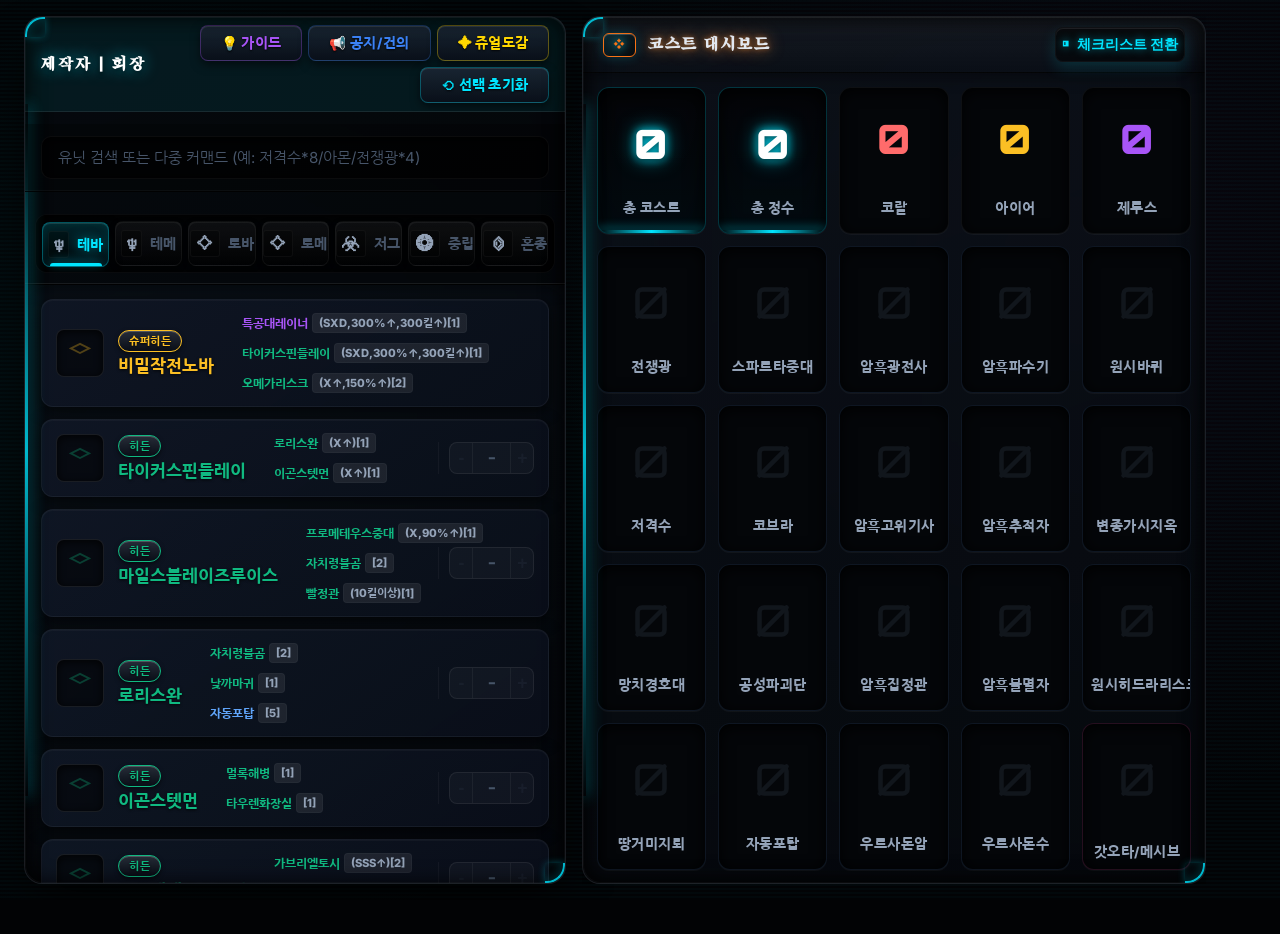
==== commit fb9497c2: "Add type attribute to icon links and Twitter meta tags Updated link tags to include type attribute f" ====
--- a/index.html
+++ b/index.html
@@ -5,9 +5,10 @@
     <meta name="viewport" content="width=device-width, initial-scale=1.0, viewport-fit=cover">
     <title>개복디 넥서스</title>
     <meta name="theme-color" content="#030508">
-    <link rel="icon" href="https://sldbox.github.io/site/image/logo/icon.png?v=1" 입력="image/png">
-    <link rel="shortcut icon" href="https://sldbox.github.io/site/image/logo/icon.png?v=1" 입력="image/png">
+    <link rel="icon" href="https://sldbox.github.io/site/image/logo/icon.png?v=1" type="image/png">
+    <link rel="shortcut icon" href="https://sldbox.github.io/site/image/logo/icon.png?v=1" type="image/png">
     <meta name="description" content="개복디 넥서스 - 히든조합&정수 계산 HUB">
+    
     <meta property="og:type" content="website">
     <meta property="og:url" content="https://sldbox.github.io/site/">
     <meta property="og:title" content="개복디 넥서스 - 히든조합&정수 계산 HUB">
@@ -15,6 +16,12 @@
     <meta property="og:image" content="https://sldbox.github.io/site/image/logo/logo.png?v=1">
     <meta property="og:image:width" content="1200">
     <meta property="og:image:height" content="630">
+
+    <meta name="twitter:card" content="summary_large_image">
+    <meta name="twitter:title" content="개복디 넥서스 - 히든조합&정수 계산 HUB">
+    <meta name="twitter:description" content="개복디 넥서스 - 히든조합&정수 계산 HUB">
+    <meta name="twitter:image" content="https://sldbox.github.io/site/image/logo/logo.png?v=1">
+
     <link rel="preconnect" href="https://fonts.googleapis.com">
     <link rel="preconnect" href="https://fonts.gstatic.com" crossorigin>
     <link href="https://fonts.googleapis.com/css2?family=Inter:wght@400;700;800&family=Nanum+Gothic:wght@400;700;800&family=Orbitron:wght@700;900&family=Song+Myung&family=Share+Tech+Mono&display=swap" rel="stylesheet">
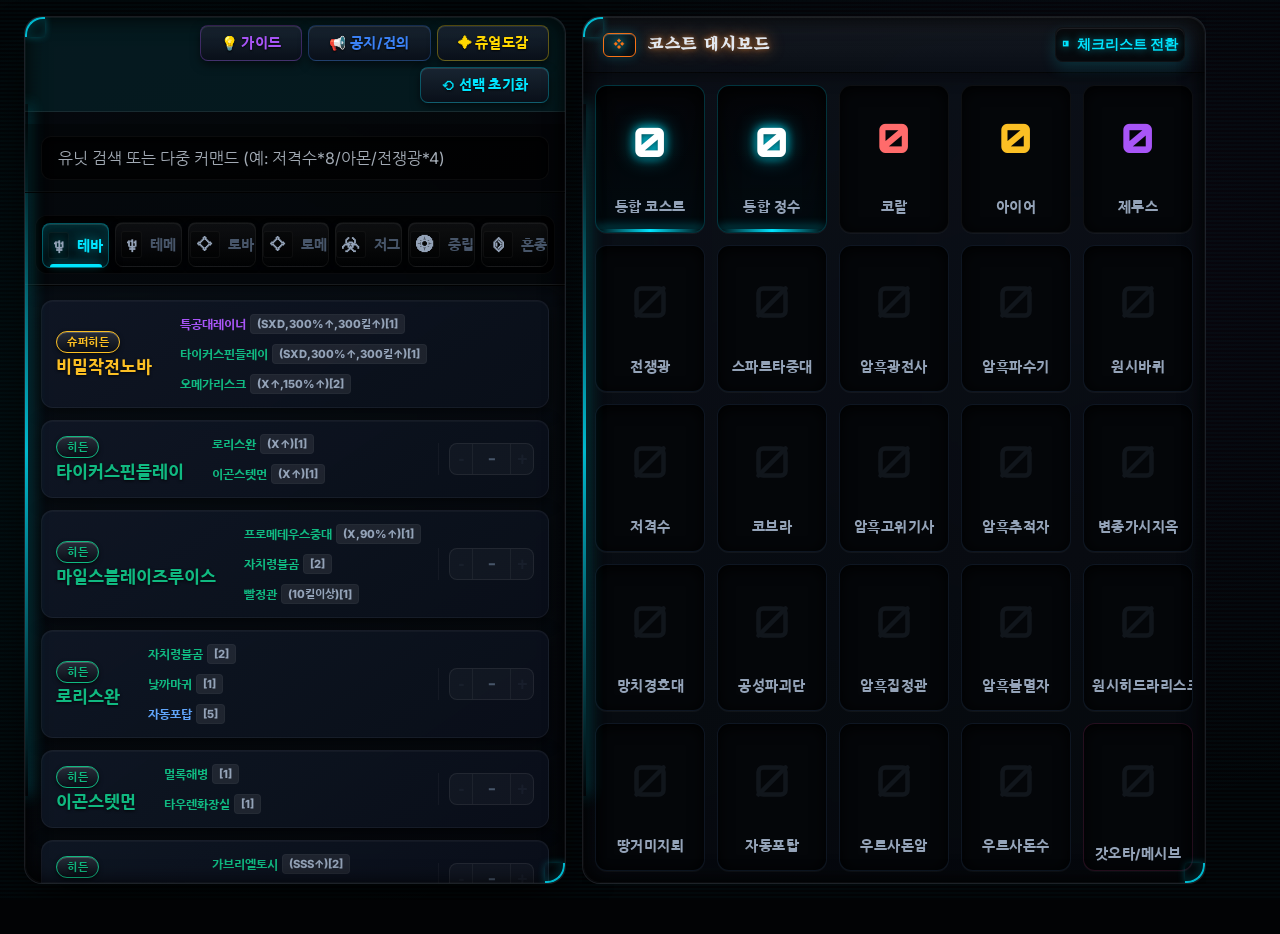
==== commit 886bd682: "260515-무결성8차" ====
--- a/index.html
+++ b/index.html
@@ -2,13 +2,13 @@
 <html lang="ko">
 <head>
     <meta charset="UTF-8">
-    <meta name="viewport" content="width=device-width, initial-scale=1.0, viewport-fit=cover">
+    <meta name="viewport" content="width=device-width, initial-scale=1.0, maximum-scale=1.0, user-scalable=no, viewport-fit=cover">
     <title>개복디 넥서스</title>
     <meta name="theme-color" content="#030508">
     <link rel="icon" href="https://sldbox.github.io/site/image/logo/icon.png?v=1" type="image/png">
     <link rel="shortcut icon" href="https://sldbox.github.io/site/image/logo/icon.png?v=1" type="image/png">
     <meta name="description" content="개복디 넥서스 - 히든조합&정수 계산 HUB">
-    
+
     <meta property="og:type" content="website">
     <meta property="og:url" content="https://sldbox.github.io/site/">
     <meta property="og:title" content="개복디 넥서스 - 히든조합&정수 계산 HUB">
@@ -24,108 +24,116 @@
 
     <link rel="preconnect" href="https://fonts.googleapis.com">
     <link rel="preconnect" href="https://fonts.gstatic.com" crossorigin>
-    <link href="https://fonts.googleapis.com/css2?family=Inter:wght@400;700;800&family=Nanum+Gothic:wght@400;700;800&family=Orbitron:wght@700;900&family=Song+Myung&family=Share+Tech+Mono&display=swap" rel="stylesheet">
+    <link rel="stylesheet" href="https://fonts.googleapis.com/css2?family=Inter:wght@400;700;800&family=Nanum+Gothic:wght@400;700;800&family=Orbitron:wght@700;900&family=Song+Myung&family=Share+Tech+Mono&display=swap">
     <link rel="stylesheet" href="style.css">
 </head>
 <body>
+<svg id="def-svg-assets" width="0" height="0" style="position:absolute; visibility:hidden;" aria-hidden="true">
+    <symbol id="icon-empty" viewBox="0 0 24 24">
+        <rect x="3" y="3" width="18" height="18" rx="3" ry="3"></rect>
+        <line x1="3" y1="21" x2="21" y2="3"></line>
+    </symbol>
+</svg>
+
 <div id="introCinematic" class="intro-cinematic">
-    <canvas id="matrixCanvas" class="matrix-canvas"></canvas>
-    <div class="intro-bg-pulse"></div>
-    <div class="intro-scanline"></div>
     <div class="intro-content">
         <h1 class="intro-title">개복디 넥서스</h1>
         <div class="intro-status" data-text="SYSTEM ONLINE">SYSTEM ONLINE</div>
-        <div class="intro-counter" id="introCounter">0%</div>
+        <div class="intro-counter" id="introCounter" role="progressbar" aria-valuenow="0" aria-valuemin="0" aria-valuemax="100">0%</div>
         <div class="loader-bar"><div class="loader-fill"></div></div>
     </div>
 </div>
+
 <main class="main-layout" id="mainLayout" style="opacity: 0; transform: scale(0.98); transition: opacity 1s ease, transform 1s cubic-bezier(0.2,0.8,0.2,1);">
-    <div class="hud-panel panel-codex" id="leftPanel">
+    <aside class="hud-panel panel-codex" id="leftPanel">
         <div class="corner-tl"></div><div class="corner-br"></div>
-        <div class="panel-header" style="flex-direction:column; align-items:stretch; padding:0; background:var(--panel-hdr-bg);">
+        <header class="panel-header" style="flex-direction:column; align-items:stretch; padding:0; background:var(--panel-hdr-bg);">
             <div style="padding:8px 16px; border-bottom:1px solid var(--border); display:flex; align-items:stretch; justify-content:space-between; gap:16px; background:var(--g-faint); position:relative; overflow:hidden; min-height: 54px;">
                 <div class="header-scanline"></div>
                 <div style="display:flex; align-items:center; gap:12px; position:relative; z-index:2;">
                     <span class="nexus-main-title" id="nexusCycleTitle">개복디 넥서스</span>
                 </div>
-                <div style="display:flex; gap:6px; position:relative; z-index:2; align-items: stretch; flex-wrap: wrap; justify-content: flex-end;">
+                <nav style="display:flex; gap:6px; position:relative; z-index:2; align-items: stretch; flex-wrap: wrap; justify-content: flex-end;">
                     <button class="btn-hdr-sm neon" onclick="startGuideTour(true)" style="color:#a855f7; border-color:rgba(168,85,247,0.3);">💡 가이드</button>
                     <button class="btn-hdr-sm neon" onclick="openNoticeModal()" style="color:#3b82f6; border-color:rgba(59,130,246,0.3);">📢 공지/건의</button>
-                    <button class="btn-hdr-sm" id="btnJewelToggle" onclick="toggleJewelPanel()" style="border-color:rgba(255,215,0,0.35); color:#FFD700;">✦ 쥬얼도감</button>
-                    <button class="btn-hdr-sm neon" onclick="resetCodex()">⟲ 선택 초기화</button>
-                </div>
+                    <button class="btn-hdr-sm" id="btnJewelToggle" onclick="toggleJewelPanel()" aria-label="쥬얼 도감 열기" aria-expanded="false" style="border-color:rgba(255,215,0,0.35); color:#FFD700;">✦ 쥬얼도감</button>
+                    <button class="btn-hdr-sm neon" onclick="resetCodex()" aria-label="선택 초기화">⟲ 선택 초기화</button>
+                </nav>
             </div>
             <div id="classicSearchContainer">
                 <div class="search-wrap" id="searchWrap">
-                    <input type="text" class="search-input" id="unitSearchInput" placeholder="유닛 검색 또는 다중 커맨드 (예: 저격수*8/아몬/전쟁광*4)" autocomplete="off">
-                    <div class="search-results" id="searchResults"></div>
+                    <input type="text" class="search-input" id="unitSearchInput" aria-label="유닛 검색 및 다중 커맨드 입력창" placeholder="유닛 검색 또는 다중 커맨드 (예: 저격수*8/아몬/전쟁광*4)" autocomplete="off" role="combobox" aria-controls="searchResults" aria-expanded="false" aria-autocomplete="list">
+                    <div class="search-results" id="searchResults" role="listbox" aria-live="polite"></div>
                     <div id="activeRoster" class="active-roster"></div>
                 </div>
             </div>
-            <div class="codex-tabs-wrap" id="codexTabsWrap" style="display:flex; width:100%; gap:6px; padding:10px; border-bottom:1px solid var(--border); align-items:center;">
-                <div class="codex-tabs" id="codexTabs" style="flex:1;"></div>
-            </div>
-        </div>
+            <nav class="codex-tabs-wrap" id="codexTabsWrap" style="display:flex; width:100%; gap:6px; padding:10px; border-bottom:1px solid var(--border); align-items:center;">
+                <div class="codex-tabs" id="codexTabs" role="tablist"></div>
+            </nav>
+        </header>
         <div class="panel-body" id="leftPanelBody">
             <div id="tabContent"></div>
         </div>
-    </div>
-    <div class="col-center" id="centerPanel">
-        <div class="hud-panel" id="costDashboardPanel" style="flex: 1 1 auto;">
+    </aside>
+
+    <section class="col-center" id="centerPanel">
+        <article class="hud-panel" id="costDashboardPanel" style="flex: 1 1 auto;">
             <div class="corner-tl"></div><div class="corner-br"></div>
-            <div class="panel-header" style="justify-content: space-between;">
+            <header class="panel-header" style="justify-content: space-between;">
                 <div style="display: flex; align-items: center; gap: 12px;">
-                    <span class="ph-icon" style="color:var(--grade-epic); border-color:var(--grade-epic);">❖</span>
-                    <span class="ph-title" style="text-shadow:0 0 15px rgba(251,146,60,0.8), 0 0 5px rgba(251,146,60,0.5);">코스트 대시보드</span>
+                    <span class="ph-icon" aria-hidden="true" style="color:var(--grade-epic); border-color:var(--grade-epic);">❖</span>
+                    <h2 class="ph-title" style="text-shadow:0 0 15px rgba(251,146,60,0.8), 0 0 5px rgba(251,146,60,0.5); margin:0;">코스트 대시보드</h2>
                 </div>
                 <div style="display: flex; align-items: stretch; gap: 4px;">
-                    <button class="btn-toggle-layout active" id="btnToggleMode" onclick="toggleViewMode()" style="width: 130px; justify-content: center; background: rgba(0,0,0,0.5); border: 1px solid var(--border-light);">
-                        <span class="toggle-icon">◧</span> 체크리스트 전환
+                    <button class="btn-toggle-layout active" id="btnToggleMode" onclick="toggleViewMode()" aria-label="도감 모드/체크리스트 모드 전환" aria-expanded="true" style="width: 130px; justify-content: center; background: rgba(0,0,0,0.5); border: 1px solid var(--border-light);">
+                        <span class="toggle-icon" aria-hidden="true">◧</span> 체크리스트 전환
                     </button>
                 </div>
-            </div>
+            </header>
             <div class="panel-body" style="padding:12px;">
                 <div class="magic-grid" id="magicDashboard"></div>
             </div>
-        </div>
-    </div>
-    <div class="hud-panel col-right" id="rightPanel" style="display: flex; flex-direction: column; overflow: hidden; min-height: 0;">
+        </article>
+    </section>
+
+    <aside class="hud-panel col-right" id="rightPanel" style="display: flex; flex-direction: column; overflow: hidden; min-height: 0;">
         <div class="corner-tl"></div><div class="corner-br"></div>
-        <div class="panel-header" style="justify-content: space-between;">
+        <header class="panel-header" style="justify-content: space-between;">
             <div style="display: flex; align-items: center; gap: 12px;">
-                <span class="ph-icon" style="color:var(--grade-unique); border-color:var(--grade-unique);">⊖</span>
-                <span class="ph-title" style="text-shadow:0 0 15px rgba(239,68,68,0.8), 0 0 5px rgba(239,68,68,0.5);">체크리스트 보드</span>
+                <span class="ph-icon" aria-hidden="true" style="color:var(--grade-unique); border-color:var(--grade-unique);">⊖</span>
+                <h2 class="ph-title" style="text-shadow:0 0 15px rgba(239,68,68,0.8), 0 0 5px rgba(239,68,68,0.5); margin:0;">체크리스트 보드</h2>
             </div>
-            <div style="display: flex; align-items: stretch; gap: 8px;">
-                <button class="btn-hdr-sm neon" onclick="resetCodex()">⟲ 목표 초기화</button>
-                <button class="btn-hdr-sm neon" onclick="resetCompleted()" style="color:#10b981; border-color:rgba(16,185,129,0.3);">✔ 완료 초기화</button>
-            </div>
-        </div>
+            <nav style="display: flex; align-items: stretch; gap: 8px;">
+                <button class="btn-hdr-sm neon" onclick="resetCodex()" aria-label="목표 초기화">⟲ 목표 초기화</button>
+                <button class="btn-hdr-sm neon" onclick="resetCompleted()" aria-label="완료 초기화" style="color:#10b981; border-color:rgba(16,185,129,0.3);">✔ 완료 초기화</button>
+            </nav>
+        </header>
         <div class="panel-body" id="deductionBoard" style="padding:16px; overflow-y:auto; background:transparent;"></div>
-    </div>
-    <div class="col-jewel" id="jewelPanel" style="display:none;">
-        <div class="hud-panel" style="height:100%;">
+    </aside>
+
+    <aside class="col-jewel" id="jewelPanel" style="display:none;">
+        <article class="hud-panel" style="height:100%;">
             <div class="corner-tl"></div><div class="corner-br"></div>
-            <div class="panel-header" style="justify-content:space-between; background:rgba(255,215,0,0.05);">
+            <header class="panel-header" style="justify-content:space-between; background:rgba(255,215,0,0.05);">
                 <div style="display:flex; align-items:center; gap:12px;">
-                    <span class="ph-icon" style="color:#FFD700; border-color:#FFD700;">✦</span>
-                    <span class="ph-title" style="text-shadow:0 0 15px rgba(255,215,0,0.7);">쥬얼 도감</span>
+                    <span class="ph-icon" aria-hidden="true" style="color:#FFD700; border-color:#FFD700;">✦</span>
+                    <h2 class="ph-title" style="text-shadow:0 0 15px rgba(255,215,0,0.7); margin:0;">쥬얼 도감</h2>
                 </div>
-                <button class="btn-hdr-sm neon" onclick="closeJewelPanel()" style="border-color:rgba(255,215,0,0.35); color:#FFD700;">✖ 대시보드로 복귀 (ESC)</button>
-            </div>
+                <button class="btn-hdr-sm neon" onclick="closeJewelPanel()" aria-label="쥬얼 도감 닫기" style="border-color:rgba(255,215,0,0.35); color:#FFD700;">✖ 메인화면으로</button>
+            </header>
             <div class="panel-body" style="padding:20px; overflow-y:auto; background:transparent;">
                 <div id="jewelMiniGrid" class="jewel-mini-grid"></div>
             </div>
-        </div>
-    </div>
+        </article>
+    </aside>
 </main>
 
 <div id="noticeModal" class="notice-modal-overlay" style="display:none;">
-    <div class="notice-modal">
-        <div class="notice-header">
-            <h2>📢 공지사항 및 건의</h2>
-            <button class="notice-close" onclick="closeNoticeModal()">✖</button>
-        </div>
+    <div class="notice-modal" role="dialog" aria-modal="true" aria-labelledby="modalTitle">
+        <header class="notice-header">
+            <h2 id="modalTitle">📢 공지사항 및 건의</h2>
+            <button class="notice-close" onclick="closeNoticeModal()" aria-label="창 닫기">✖</button>
+        </header>
         <div class="notice-body" style="user-select: text; -webkit-user-select: text;">
             <p><strong>개복디 넥서스</strong>를 이용해 주셔서 감사합니다!</p>
             <p style="margin-top:10px;">
@@ -133,8 +141,8 @@
                 <strong>기능 건의/피드백</strong>은 언제든 환영합니다.
             </p>
             <div class="contact-box">
-                <div><span class="c-icon">🎮</span> 인게임 귓말: <strong style="color:var(--grade-magic);">회장</strong></div>
-                <div><span class="c-icon">💬</span> 디스코드 멘션: <strong style="color:var(--grade-legend);">@회장</strong></div>
+                <div><span class="c-icon" aria-hidden="true">🎮</span> 인게임 귓말: <strong style="color:var(--grade-magic);">회장</strong></div>
+                <div><span class="c-icon" aria-hidden="true">💬</span> 디스코드 멘션: <strong style="color:var(--grade-legend);">@회장</strong></div>
             </div>
             <p style="font-size: 0.85rem; color: var(--text-sub); margin-top: 15px; text-align: center;">여러분의 소중한 피드백이 더 나은 넥서스를 만듭니다!</p>
         </div>
@@ -153,8 +161,8 @@
 </div>
 
 <div id="recipeTooltip" class="recipe-tooltip"></div>
-<div id="toastContainer" class="toast-container"></div>
+<div id="toastContainer" class="toast-container" aria-live="polite"></div>
 <script src="data.js"></script>
 <script src="app.js"></script>
 </body>
-</html>
+</html>
--- a/style.css
+++ b/style.css
@@ -1,5 +1,5 @@
 :root {
-    --void:#020305; --panel:#0a0e14; --panel-b:#0d131b; --surface:#121822;
+    --void:#020305; --panel:#0a0e14;
     --g:#00e5ff; --g-dim:#008c9e; --g-faint:rgba(0,229,255,0.08); --g-border:rgba(0,229,255,0.35); --g-glow:rgba(0,229,255,0.6);
     --scan-line:rgba(0,229,255,0.025);
     --grade-magic:#60a5fa; --grade-rare:#fbbf24; --grade-epic:#f97316; --grade-unique:#ef4444;
@@ -18,6 +18,15 @@
     --radius:10px; --radius-lg:18px;
     --col-codex:1fr; --col-dash:1fr; --col-deduct:0fr; --col-jewel:0fr; --col-gen:0fr;
     --panel-glow:0 25px 50px -12px rgba(0,0,0,0.9), inset 0 1px 0 rgba(255,255,255,0.08), inset 0 0 25px rgba(0,0,0,0.6);
+
+    --z-toast: 12000;
+    --z-tooltip: 21000;
+    --z-guide: 22000;
+    --z-guide-highlight: 22001;
+    --z-guide-catcher: 22002;
+    --z-guide-tt: 22003;
+    --z-modal: 25000;
+    --z-intro: 99999;
 }
 *,*::before,*::after{box-sizing:border-box;margin:0;padding:0;-webkit-tap-highlight-color:transparent;}
 html{height:100%}
@@ -28,20 +37,23 @@
     -webkit-font-smoothing: antialiased; -moz-osx-font-smoothing: grayscale;
 }
 body:has(.main-layout.view-jewel) { overflow: hidden !important; }
+
+html, body, .panel-body, .search-results, .codex-tabs, .recipe-tooltip, #deductionBoard { scrollbar-width:thin; scrollbar-color:var(--text-muted) rgba(0,0,0,0.3); }
 ::-webkit-scrollbar{width:6px;height:6px}
 ::-webkit-scrollbar-track{background:rgba(0,0,0,0.3)}
 ::-webkit-scrollbar-thumb{background:var(--text-muted);border-radius:6px;border:1px solid var(--void);}
-@media(hover:hover) and (pointer:fine){::-webkit-scrollbar-thumb:hover{background:var(--g);box-shadow:0 0 10px var(--g-glow);}}
-*{scrollbar-width:thin;scrollbar-color:var(--text-muted) rgba(0,0,0,0.3)}
+/* [최적화] 스크롤바 hover 그림자 최소화 */
+@media(hover:hover) and (pointer:fine){::-webkit-scrollbar-thumb:hover{background:var(--g);}}
+
+.main-layout.view-jewel .col-center { display: none !important; }
+.main-layout.view-jewel .col-right { display: none !important; }
+.main-layout.view-jewel .col-jewel { display: flex !important; }
+
 @keyframes sweepShine { 0% { left: -150%; opacity: 0; } 50% { opacity: 1; } 100% { left: 150%; opacity: 0; } }
 @keyframes fadeIn { from { opacity: 0; transform: translateY(10px); } to { opacity: 1; transform: translateY(0); } }
-.intro-cinematic { position: fixed; inset: 0; z-index: 99999; background: #020305; display: flex; align-items: center; justify-content: center; transition: opacity 0.8s ease, visibility 0.8s; overflow: hidden; }
+
+.intro-cinematic { position: fixed; inset: 0; z-index: var(--z-intro); background: #000000; display: flex; align-items: center; justify-content: center; transition: opacity 0.8s ease, visibility 0.8s; overflow: hidden; }
 .intro-cinematic.hidden { opacity: 0; visibility: hidden; pointer-events: none; }
-.matrix-canvas { position: absolute; inset: 0; width: 100%; height: 100%; z-index: 1; opacity: 0.45; pointer-events: none; }
-.intro-bg-pulse { position: absolute; inset: 0; background: radial-gradient(circle at center, rgba(0,229,255,0.15) 0%, transparent 65%); z-index: 2; pointer-events: none; animation: introPulseGlow 2.5s ease-in-out infinite alternate; }
-@keyframes introPulseGlow { from { transform: scale(0.9); opacity: 0.7; } to { transform: scale(1.1); opacity: 1; } }
-.intro-scanline { position: absolute; inset: 0; background: linear-gradient(to bottom, transparent, rgba(0,229,255,0.1), transparent); height: 15px; width: 100%; z-index: 3; pointer-events: none; animation: introScanlineMove 4s linear infinite; }
-@keyframes introScanlineMove { 0% { transform: translateY(-100vh); } 100% { transform: translateY(100vh); } }
 .intro-content { position: relative; z-index: 10; display: flex; flex-direction: column; align-items: center; justify-content: center; width: 90%; max-width: 600px; }
 .intro-title { font-family: var(--font-display); font-size: clamp(2.2rem, 8vw, 3.5rem); font-weight: 900; color: #fff; text-shadow: 0 0 20px var(--g-glow), 0 0 40px var(--g), 0 2px 4px rgba(0,0,0,0.8); letter-spacing: 4px; margin-bottom: 8px; text-align: center; opacity: 0; animation: introTitleFade 1.2s 0.2s forwards cubic-bezier(0.2,0.8,0.2,1); }
 @keyframes introTitleFade { from { opacity: 0; transform: scale(0.9) translateY(15px); filter: blur(5px); } to { opacity: 1; transform: scale(1) translateY(0); filter: blur(0); } }
@@ -52,10 +64,13 @@
 @keyframes introFadeIn { from { opacity: 0; } to { opacity: 1; } }
 .loader-bar { width: 100%; height: 2px; background: rgba(255,255,255,0.1); margin-top: 15px; position: relative; overflow: hidden; opacity: 0; animation: introFadeIn 0.5s 0.6s forwards; }
 .loader-fill { height: 100%; background: var(--g); width: 0%; box-shadow: 0 0 15px var(--g); transition: width 0.05s linear; }
+
+/* [개선] Grid Transition 호환성 완화 (Jank 방지) */
 @media(min-width:1200px) and (orientation:landscape){
     html,body{overflow:hidden;height:100%;margin:0;padding:0;}
-    .main-layout{ display:grid; grid-template-columns:var(--col-codex) var(--col-dash) var(--col-deduct) var(--col-jewel) var(--col-gen); grid-template-rows:minmax(0,1fr); gap:16px;padding:16px 24px;height:100vh;overflow:hidden; max-width:100%;margin:0 auto;width:100%; transition:max-width 0.5s cubic-bezier(0.4,0,0.2,1),grid-template-columns 0.5s cubic-bezier(0.4,0,0.2,1); }
+    .main-layout{ display:grid; grid-template-columns:var(--col-codex) var(--col-dash) var(--col-deduct) var(--col-jewel) var(--col-gen); grid-template-rows:minmax(0,1fr); gap:16px;padding:16px 24px;height:100vh;overflow:hidden; max-width:100%;margin:0 auto;width:100%; transition:max-width 0.5s cubic-bezier(0.4,0,0.2,1); }
     .main-layout{--col-codex:1fr;--col-dash:1.15fr;--col-deduct:0fr;--col-jewel:0fr;--col-gen:0fr;max-width:100%;}
+    .main-layout { padding-bottom: max(16px, env(safe-area-inset-bottom)); }
     .main-layout.view-deduct{--col-codex:0fr;--col-dash:1fr;--col-deduct:1fr;--col-jewel:0fr;--col-gen:0fr;max-width:100%;}
     .panel-codex{grid-column:1;grid-row:1;min-height:0;overflow:hidden;display:flex;flex-direction:column;transition:opacity 0.4s,transform 0.5s cubic-bezier(0.4,0,0.2,1);opacity:1;transform:translateX(0);pointer-events:auto;visibility:visible;}
     .main-layout.view-deduct .panel-codex{opacity:0;transform:translateX(-25px);pointer-events:none;visibility:hidden;}
@@ -63,32 +78,29 @@
     .col-right{grid-column:3;grid-row:1;display:flex;flex-direction:column;overflow:hidden;min-height:0;transition:opacity 0.4s,transform 0.5s cubic-bezier(0.4,0,0.2,1);opacity:0;transform:translateX(25px);pointer-events:none;visibility:hidden;}
     .main-layout.view-deduct .col-right{opacity:1;transform:translateX(0);pointer-events:auto;visibility:visible;}
     .col-jewel { grid-column: 2 / span 2; grid-row: 1; display: none; flex-direction: column; overflow: hidden; min-height: 0; z-index: 20; animation: fadeIn 0.3s ease; }
-    .main-layout.view-jewel .col-center { display: none !important; }
-    .main-layout.view-jewel .col-right { display: none !important; }
-    .main-layout.view-jewel .col-jewel { display: flex !important; }
-}
+}
+
 @media(max-width:1199px),(orientation:portrait){
-    html,body{height:auto !important;overflow-y:auto !important;overflow-x:hidden !important;}
-    .main-layout{display:flex;flex-direction:column;gap:14px;padding:12px;min-height:100vh;overflow:visible !important;width:100%;max-width:100%;}
-    .panel-codex{order:1;flex:0 0 auto;height:auto !important;overflow:visible !important;display:flex;}
-    .col-center{order:2;display:flex;flex-direction:column;gap:14px;}
-    .col-right{order:3;display:none !important;flex-direction:column;gap:14px;opacity:1 !important;transform:none !important;pointer-events:auto !important;visibility:visible !important;}
-    .main-layout.view-deduct .panel-codex{display:none !important;}
-    .main-layout.view-deduct .col-right{display:flex !important;}
-    .main-layout.view-jewel { height: 100dvh !important; max-height: 100dvh !important; min-height: 0 !important; overflow: hidden !important; }
-    .col-jewel { order: 2; display: none !important; width: 100%; height: 100%; min-height: 0; flex: 1; animation: fadeIn 0.3s ease; }
-    .main-layout.view-jewel .panel-codex { display: none !important; }
-    .main-layout.view-jewel .col-center { display: none !important; }
-    .main-layout.view-jewel .col-right { display: none !important; }
-    .main-layout.view-jewel .col-jewel { display: flex !important; }
-}
+    html, body { height: auto; overflow-y: auto; overflow-x: hidden; }
+    body .main-layout { display: flex; flex-direction: column; gap: 14px; padding: 12px; min-height: 100vh; overflow: visible; width: 100%; max-width: 100%; padding-bottom: max(12px, env(safe-area-inset-bottom)); }
+    body .main-layout .panel-codex { order: 1; flex: 0 0 auto; height: auto; overflow: visible; display: flex; }
+    body .main-layout .col-center { order: 2; display: flex; flex-direction: column; gap: 14px; }
+    body .main-layout .col-right { order: 3; display: none; flex-direction: column; gap: 14px; opacity: 1; transform: none; pointer-events: auto; visibility: visible; }
+    body .main-layout.view-deduct .panel-codex { display: none; }
+    body .main-layout.view-deduct .col-right { display: flex; }
+    body .main-layout.view-jewel { height: 100dvh; max-height: 100dvh; min-height: 0; overflow: hidden; }
+    body .main-layout.view-jewel .panel-codex { display: none; }
+    body .main-layout .col-jewel { order: 2; display: none; width: 100%; height: 100%; min-height: 0; flex: 1; animation: fadeIn 0.3s ease; }
+    body .main-layout.view-jewel .col-jewel { display: flex; }
+}
+
 .btn-text-link{background:none;border:none;color:var(--text-sub);font-size:0.78rem;font-weight:800;cursor:pointer;text-decoration:underline;text-underline-offset:4px;transition:color 0.2s;white-space:nowrap;}
 .btn-text-link:hover{color:var(--g);}
-.btn-hdr-sm{ padding:0 20px;height:36px; background:linear-gradient(to bottom, rgba(30,40,55,0.8), rgba(10,15,25,0.9)); border:1px solid var(--border); box-shadow: 0 4px 10px rgba(0,0,0,0.5), inset 0 1px 0 rgba(255,255,255,0.1); color:var(--text-sub);font-size:0.86rem;font-weight:800;cursor:pointer; border-radius:8px;transition:all 0.2s cubic-bezier(0.4,0,0.2,1);white-space:nowrap !important;word-break:keep-all; flex-shrink:0;font-family:var(--font-body);display:flex;align-items:center;justify-content:center; letter-spacing:0.3px; text-shadow: 0 1px 2px rgba(0,0,0,0.8); }
+.btn-hdr-sm{ padding:0 20px;height:36px; background:linear-gradient(to bottom, rgba(30,40,55,0.8), rgba(10,15,25,0.9)); border:1px solid var(--border); box-shadow: 0 4px 10px rgba(0,0,0,0.5), inset 0 1px 0 rgba(255,255,255,0.1); color:var(--text-sub);font-size:0.86rem;font-weight:800;cursor:pointer; border-radius:8px;transition:all 0.2s cubic-bezier(0.4,0,0.2,1);white-space:nowrap;word-break:keep-all; flex-shrink:0;font-family:var(--font-body);display:flex;align-items:center;justify-content:center; letter-spacing:0.3px; text-shadow: 0 1px 2px rgba(0,0,0,0.8); }
 .btn-hdr-sm.neon{color:var(--g);border-color:rgba(0,229,255,0.3);}
 .btn-hdr-sm:hover{ background:linear-gradient(to bottom, rgba(15,50,70,0.9), rgba(5,20,30,0.9)); border-color:var(--g);color:#fff; box-shadow:0 8px 20px rgba(0,229,255,0.2), inset 0 1px 0 rgba(255,255,255,0.2); transform: translateY(-2px); }
 .btn-hdr-sm:active{transform: translateY(1px); box-shadow: inset 0 2px 5px rgba(0,0,0,0.5);}
-.btn-toggle-layout{ background:linear-gradient(to bottom, rgba(20,30,45,0.8), rgba(5,10,15,0.9)); border:1px solid var(--border);color:var(--text-muted); padding:6px 14px;border-radius:8px;font-size:0.86rem;font-weight:800;cursor:pointer; display:flex;align-items:center;gap:8px;transition:all 0.3s cubic-bezier(0.4,0,0.2,1); white-space:nowrap !important;word-break:keep-all;flex-shrink:0; box-shadow: 0 4px 10px rgba(0,0,0,0.5), inset 0 1px 0 rgba(255,255,255,0.05); }
+.btn-toggle-layout{ background:linear-gradient(to bottom, rgba(20,30,45,0.8), rgba(5,10,15,0.9)); border:1px solid var(--border);color:var(--text-muted); padding:6px 14px;border-radius:8px;font-size:0.86rem;font-weight:800;cursor:pointer; display:flex;align-items:center;gap:8px;transition:all 0.3s cubic-bezier(0.4,0,0.2,1); white-space:nowrap;word-break:keep-all;flex-shrink:0; box-shadow: 0 4px 10px rgba(0,0,0,0.5), inset 0 1px 0 rgba(255,255,255,0.05); }
 .btn-toggle-layout:hover{color:var(--text); border-color:var(--border-light); transform: translateY(-1px);}
 .btn-toggle-layout.active{ background:linear-gradient(to bottom, rgba(0,229,255,0.15), rgba(0,229,255,0.05)); border-color:var(--g-border);color:var(--g); box-shadow:0 6px 15px rgba(0,229,255,0.15), inset 0 1px 0 rgba(255,255,255,0.1); text-shadow: 0 0 8px var(--g-glow); }
 .hud-panel{ background: linear-gradient(160deg, rgba(16,22,32,0.65) 0%, rgba(6,9,14,0.85) 100%); backdrop-filter: blur(15px); -webkit-backdrop-filter: blur(15px); border:1px solid rgba(255,255,255,0.08); border-radius:var(--radius-lg); display:flex;flex-direction:column; position:relative; box-shadow:var(--panel-glow); overflow:hidden; }
@@ -99,16 +111,22 @@
 .panel-header{ padding:clamp(6px,1.2vh,10px) 20px; min-height:clamp(48px,6.5vh,56px); align-items:stretch; background: linear-gradient(to bottom, rgba(255,255,255,0.05), transparent); border-bottom:1px solid rgba(0,0,0,0.8); display:flex;gap:12px;flex-shrink:0;position:relative; border-top-left-radius:var(--radius-lg);border-top-right-radius:var(--radius-lg); box-shadow: 0 4px 15px rgba(0,0,0,0.4); }
 .header-scanline{ position:absolute;top:0;left:-100%;width:50%;height:100%; background:linear-gradient(90deg,transparent,rgba(255,255,255,0.08),transparent); animation:headerScan 4s cubic-bezier(0.4,0,0.2,1) infinite;pointer-events:none; }
 @keyframes headerScan{from{transform:translateX(0);}to{transform:translateX(600%);}}
-.nexus-main-title{white-space:nowrap !important;flex-shrink:0;font-family:var(--font-display);font-weight:900;font-size:1.05rem;color:#fff;text-shadow:0 0 15px var(--g-glow), 0 2px 4px rgba(0,0,0,0.8);letter-spacing:2px; transition: opacity 0.35s ease, transform 0.35s ease;}
+
+.nexus-main-title{white-space:nowrap;flex-shrink:0;font-family:var(--font-display);font-weight:900;font-size:1.05rem;color:#fff;text-shadow:0 0 15px var(--g-glow), 0 2px 4px rgba(0,0,0,0.8);letter-spacing:2px; transition: opacity 0.35s ease, transform 0.35s ease;}
+.nexus-main-title.cycle-fade-out { opacity: 0; transform: translateY(-8px); }
+
 .ph-icon{ font-family:var(--font-mono);font-size:0.8rem;color:var(--g); background:linear-gradient(135deg, rgba(0,229,255,0.1), rgba(0,0,0,0.5)); border:1px solid var(--g-border); border-radius:6px;padding:4px 9px;flex-shrink:0; box-shadow:0 0 12px rgba(0,229,255,0.2), inset 0 1px 0 rgba(255,255,255,0.2); text-shadow: 0 0 8px var(--g); }
-.ph-title{font-family:var(--font-display);font-weight:900;font-size:1.05rem;color:var(--text);letter-spacing:1.5px;line-height:1.2;white-space:nowrap !important;word-break:keep-all;flex-shrink:0; text-shadow: 0 2px 5px rgba(0,0,0,0.8);}
-.col-center .panel-body{padding:clamp(8px,1.5vh,16px) !important;}
+.ph-title{font-family:var(--font-display);font-weight:900;font-size:1.05rem;color:var(--text);letter-spacing:1.5px;line-height:1.2;white-space:nowrap;word-break:keep-all;flex-shrink:0; text-shadow: 0 2px 5px rgba(0,0,0,0.8);}
+.col-center .panel-body{padding:clamp(8px,1.5vh,16px);}
 .panel-body{flex:1;display:flex;flex-direction:column;padding:0;min-height:0;overflow-y:auto;overflow-x:hidden;}
 #tabContent{flex:1;padding:14px 16px;background:transparent;overflow-y:auto;overflow-x:hidden;}
 .search-wrap{position:relative;background:transparent;transition:transform 0.4s cubic-bezier(0.4,0,0.2,1);z-index:20;display:flex;flex-direction:column;gap:10px;}
-.search-input{ width:100%; background:rgba(0,0,0,0.6); border:1px solid var(--border-light); color:var(--text); border-radius:10px; font-family:var(--font-body); outline:none; transition:all 0.3s cubic-bezier(0.4,0,0.2,1); box-shadow: inset 0 2px 8px rgba(0,0,0,0.8); }
-.search-input::placeholder{color:var(--text-muted);font-weight:normal;}
-.search-input:focus{ border-color:var(--g); box-shadow:0 0 25px var(--g-faint), inset 0 2px 10px rgba(0,0,0,0.9), inset 0 0 0 1px rgba(0,229,255,0.2); background:rgba(5,10,18,0.9);color:var(--g); }
+
+.search-input{ width:100%; background:rgba(0,0,0,0.6); border:1px solid var(--border-light); color:var(--text); border-radius:10px; font-family:var(--font-body); outline:none; font-size:16px; transition:all 0.3s cubic-bezier(0.4,0,0.2,1); box-shadow: inset 0 2px 8px rgba(0,0,0,0.8); }
+/* [접근성] Placeholder 색상 대비 개선 */
+.search-input::placeholder{color:#cbd5e1;font-weight:normal;opacity:0.8;}
+.search-input:focus{ border-color:var(--g); box-shadow:0 0 25px var(--g-faint), inset 0 2px 10px rgba(0,0,0,0.9), inset 0 0 0 1px rgba(0,229,255,0.2); background:rgba(5,10,18,0.9);color:#ffffff; }
+
 .search-results{ position:absolute;top:54px;left:0;right:0; background:linear-gradient(180deg, rgba(10,15,25,0.98) 0%, rgba(5,8,14,0.98) 100%); border:1px solid var(--g-border);border-radius:12px; max-height:400px;overflow-y:auto; box-shadow:0 25px 60px rgba(0,0,0,0.95), 0 0 30px rgba(0,229,255,0.1); display:none;z-index:30; }
 .search-results.active{display:block;animation:slideDown 0.2s cubic-bezier(0.2,0.8,0.2,1);}
 @keyframes slideDown{from{opacity:0;transform:translateY(-10px) scale(0.98);}to{opacity:1;transform:translateY(0) scale(1);}}
@@ -122,32 +140,38 @@
 .roster-tag:hover{filter:brightness(1.3); transform:translateY(-2px); box-shadow: 0 6px 12px rgba(0,0,0,0.8);}
 .roster-qty{font-family:var(--font-mono);font-weight:900;color:var(--text);background:rgba(0,0,0,0.5);padding:2px 7px;border-radius:5px;font-size:0.82rem; border: 1px solid rgba(255,255,255,0.1);}
 #classicSearchContainer .search-wrap{ padding:12px 16px; border-bottom:1px solid rgba(0,0,0,0.8); background:rgba(0,0,0,0.3); box-shadow: inset 0 -1px 0 rgba(255,255,255,0.03); }
-#classicSearchContainer .search-input{ padding:11px 16px; font-size:0.95rem; font-weight:700; border-radius:10px; background:rgba(0,0,0,0.55); }
+#classicSearchContainer .search-input{ padding:11px 16px; font-weight:700; border-radius:10px; background:rgba(0,0,0,0.55); }
 #classicSearchContainer .active-roster{display:none;}
-.toast-container{position:fixed;top:15%;left:50%;transform:translateX(-50%);z-index:12000;pointer-events:none;display:flex;flex-direction:column;gap:12px;align-items:center;}
-.toast{ background:linear-gradient(90deg, rgba(15,25,40,0.98), rgba(5,10,15,0.98)); border:1px solid var(--g);color:#fff; padding:14px 30px;border-radius:50px;font-weight:900;font-size:1.05rem; box-shadow:0 15px 40px rgba(0,0,0,0.9), 0 0 30px var(--g-glow), inset 0 1px 0 rgba(255,255,255,0.1); animation:toastIn 0.3s cubic-bezier(0.2,0.8,0.2,1) forwards,toastOut 0.3s 1.8s cubic-bezier(0.4,0,0.2,1) forwards; opacity:0;font-family:var(--font-body);letter-spacing:0.5px;display:flex;align-items:center;gap:12px; }
+
+.toast-container{position:fixed;top:15%;left:50%;transform:translateX(-50%);z-index:var(--z-toast);pointer-events:none;display:flex;flex-direction:column;gap:12px;align-items:center;}
+.toast{ background:linear-gradient(90deg, rgba(15,25,40,0.98), rgba(5,10,15,0.98)); border:1px solid var(--g);color:#fff; padding:14px 30px;border-radius:50px;font-weight:900;font-size:1.05rem; box-shadow:0 15px 40px rgba(0,0,0,0.9), 0 0 30px var(--g-glow), inset 0 1px 0 rgba(255,255,255,0.1); animation:toastIn 0.3s cubic-bezier(0.2,0.8,0.2,1) forwards,toastOut 0.3s 1.8s cubic-bezier(0.4,0,0.2,1) forwards; opacity:0;font-family:var(--font-body);letter-spacing:0.5px;display:flex;align-items:center;gap:12px; transition: transform 0.3s ease; }
 .toast.error{border-color:var(--grade-unique);box-shadow:0 15px 40px rgba(0,0,0,0.9), 0 0 30px rgba(239,68,68,0.5);}
 .toast.error .t-icon{color:var(--grade-unique);}
 .t-icon{color:var(--g);font-size:1.25rem; text-shadow: 0 0 10px currentColor;}
+.toast.hiding { animation: toastOut 0.3s cubic-bezier(0.4,0,0.2,1) forwards; }
 @keyframes toastIn{from{opacity:0;transform:translateY(25px) scale(0.85);}to{opacity:1;transform:translateY(0) scale(1);}}
 @keyframes toastOut{from{opacity:1;transform:translateY(0) scale(1);}to{opacity:0;transform:translateY(-20px) scale(0.9);}}
+
 .codex-tabs{ display:flex;gap:6px;flex:1;overflow-x:auto;white-space:nowrap;scrollbar-width:none; background:rgba(0,0,0,0.5);padding:6px;border-radius:12px; border:1px solid rgba(255,255,255,0.03); box-shadow: inset 0 2px 8px rgba(0,0,0,0.8); scroll-snap-type:x mandatory; }
 .codex-tabs::-webkit-scrollbar{display:none;}
-.tab-btn{ background:linear-gradient(to bottom, rgba(255,255,255,0.05), rgba(0,0,0,0.2)); border:1px solid rgba(255,255,255,0.05);color:var(--text-muted); font-family:var(--font-body);font-size:0.86rem;font-weight:800; padding:8px 16px;cursor:pointer; transition:all 0.25s cubic-bezier(0.4,0,0.2,1); border-radius:8px;flex:1 1 0;min-width:0; white-space:nowrap !important;word-break:keep-all; display:flex;flex-direction:row;align-items:center;justify-content:center;gap:8px; scroll-snap-align:start;position:relative; box-shadow: 0 2px 5px rgba(0,0,0,0.5), inset 0 1px 0 rgba(255,255,255,0.05); }
+.tab-btn{ background:linear-gradient(to bottom, rgba(255,255,255,0.05), rgba(0,0,0,0.2)); border:1px solid rgba(255,255,255,0.05);color:var(--text-muted); font-family:var(--font-body);font-size:0.86rem;font-weight:800; padding:8px 16px;cursor:pointer; transition:all 0.25s cubic-bezier(0.4,0,0.2,1); border-radius:8px;flex:1 1 0;min-width:0; white-space:nowrap;word-break:keep-all; display:flex;flex-direction:row;align-items:center;justify-content:center;gap:8px; scroll-snap-align:start;position:relative; box-shadow: 0 2px 5px rgba(0,0,0,0.5), inset 0 1px 0 rgba(255,255,255,0.05); }
 .tab-btn:hover{color:var(--text);background:linear-gradient(to bottom, rgba(255,255,255,0.1), rgba(0,0,0,0.1)); transform:translateY(-1px);}
 .tab-btn.active{ background:linear-gradient(to bottom, rgba(0,229,255,0.15), rgba(0,229,255,0.02)); color:var(--g); border-color: var(--g-border); box-shadow:0 4px 12px rgba(0,0,0,0.6), inset 0 1px 0 rgba(255,255,255,0.1), inset 0 0 10px rgba(0,229,255,0.1); text-shadow:0 0 12px rgba(0,229,255,0.5); transform:translateY(1px); }
 .tab-btn.active::after{ content:"";position:absolute;bottom:0;left:10%;width:80%;height:3px; border-radius:3px 3px 0 0; background:var(--g);box-shadow:0 -2px 10px var(--g-glow); }
 .tab-btn.has-active{color:#fff;}
-.tab-btn.has-active .tab-sym{ color:var(--g) !important;border-color:var(--g-border) !important; box-shadow:0 0 8px var(--g-faint), inset 0 0 5px rgba(0,229,255,0.2) !important; }
+.codex-tabs .tab-btn.has-active .tab-sym{ color:var(--g); border-color:var(--g-border); box-shadow:0 0 8px var(--g-faint), inset 0 0 5px rgba(0,229,255,0.2); }
+
+/* [최적화] will-change 속성 과용 방지 */
 .unit-card{ background:var(--card-bg); border:1px solid rgba(255,255,255,0.05); border-radius:12px; margin-bottom:8px;cursor:pointer; transition:transform 0.3s cubic-bezier(0.2,0.8,0.2,1),box-shadow 0.3s,background 0.3s,border-color 0.3s; display:flex;flex-direction:column;overflow:hidden;position:relative; box-shadow: 0 4px 15px rgba(0,0,0,0.6), inset 0 1px 0 rgba(255,255,255,0.03); }
 .unit-card::after { content:""; position:absolute; top:0; left:-100%; width:50%; height:100%; background: linear-gradient(90deg, transparent, rgba(255,255,255,0.08), transparent); transform: skewX(-20deg); pointer-events: none; z-index: 5; }
 .unit-card::before{ content:"";position:absolute;top:0;left:0;bottom:0;width:4px; background:var(--uc-grade-color, transparent); opacity:0.7;transition:opacity 0.3s;z-index:1; box-shadow: 2px 0 10px var(--uc-grade-color, transparent); }
-.unit-card:hover{ background:var(--card-hover); transform:translateY(-3px) scale(1.01); box-shadow:0 15px 35px rgba(0,0,0,0.9), 0 0 0 1px rgba(255,255,255,0.15); border-color:rgba(255,255,255,0.15); z-index:10; }
+.unit-card:hover{ background:var(--card-hover); transform:translateY(-3px) scale(1.01); box-shadow:0 15px 35px rgba(0,0,0,0.9), 0 0 0 1px rgba(255,255,255,0.15); border-color:rgba(255,255,255,0.15); z-index:10; will-change: transform, box-shadow; }
 .unit-card:hover::after { animation: sweepShine 0.6s ease-out; }
 .unit-card:hover::before{opacity:1; width:6px;}
-.unit-card.active{ background: linear-gradient(145deg, rgba(0, 110, 130, 0.75) 0%, rgba(5, 35, 45, 0.95) 100%); border-color: var(--g); box-shadow: 0 10px 30px rgba(0,0,0,0.8), inset 0 0 60px rgba(0,229,255,0.25), 0 0 12px rgba(0,229,255,0.4); transform: translateY(-2px); }
+.unit-card.active{ background: linear-gradient(145deg, rgba(0, 110, 130, 0.75) 0%, rgba(5, 35, 45, 0.95) 100%); border-color: var(--g); box-shadow: 0 10px 30px rgba(0,0,0,0.8), inset 0 0 60px rgba(0,229,255,0.25), 0 0 12px rgba(0,229,255,0.4); transform: translateY(-2px); will-change: transform, box-shadow; }
 .unit-card.active::before{background:var(--g);opacity:1; width:6px; box-shadow: 2px 0 20px var(--g-glow);}
-.unit-card.active .uc-name-row { color: #fff !important; text-shadow: 0 0 12px var(--g-glow), 0 2px 4px rgba(0,0,0,0.8); }
+.unit-card.active .uc-name-row { color: #fff; text-shadow: 0 0 12px var(--g-glow), 0 2px 4px rgba(0,0,0,0.8); }
+
 .uc-wrap{display:flex;align-items:center;gap:14px;width:100%;padding:10px 14px 10px 14px;position:relative;z-index:2;}
 .uc-identity{display:flex;flex-direction:column;gap:4px;justify-content:center;flex-shrink:0;min-width:max-content;}
 .uc-recipe-col{display:flex;align-items:center;justify-content:flex-start;flex:1;min-width:0;padding:0 4px;}
@@ -162,8 +186,10 @@
 .recipe-badge{ border:none;border-radius:6px; padding:3px 10px;background:transparent; font-size:0.78rem;font-weight:800; display:inline-flex;align-items:center;gap:4px; white-space:nowrap; transition:all 0.2s; }
 .recipe-badge:hover{background:transparent;border:none; transform:translateY(-1px);}
 .recipe-badge .badge-cond{ background:rgba(255,255,255,0.08);padding:2px 6px; font-size:0.7rem;color:#94a3b8;border-radius:4px; border:1px solid rgba(255,255,255,0.03); }
-.recipe-tooltip{position:absolute;z-index:10000;background:linear-gradient(160deg, rgba(20,28,40,0.98), rgba(8,12,18,0.98));border:1px solid var(--g);border-radius:14px;padding:16px;box-shadow:0 25px 60px rgba(0,0,0,0.95),0 0 30px rgba(0,229,255,0.15), inset 0 1px 0 rgba(255,255,255,0.1);opacity:0;transition:opacity 0.2s cubic-bezier(0.4,0,0.2,1);width:300px;pointer-events:none;}
+
+.recipe-tooltip{position:absolute;z-index:var(--z-tooltip);background:linear-gradient(160deg, rgba(20,28,40,0.98), rgba(8,12,18,0.98));border:1px solid var(--g);border-radius:14px;padding:16px;box-shadow:0 25px 60px rgba(0,0,0,0.95),0 0 30px rgba(0,229,255,0.15), inset 0 1px 0 rgba(255,255,255,0.1);opacity:0;transition:opacity 0.2s cubic-bezier(0.4,0,0.2,1);width:300px;pointer-events:none; max-height: 80vh; overflow-y: auto;}
 .recipe-tooltip.active{opacity:1;pointer-events:auto;}
+
 .tooltip-header{font-weight:900;font-size:1.05rem;border-bottom:1px solid rgba(255,255,255,0.1);padding-bottom:10px;margin-bottom:10px; text-shadow:0 1px 2px rgba(0,0,0,0.8);}
 .tooltip-footer{font-size:0.75rem;color:var(--text-sub);margin-top:12px;text-align:center; background:rgba(0,0,0,0.3); padding:6px; border-radius:6px;}
 .smart-stepper{ display:flex;align-items:stretch;width:100%;height:32px; background:rgba(255,255,255,0.03);border:1px solid rgba(255,255,255,0.07); border-radius:8px;overflow:hidden; box-shadow: none; }
@@ -176,7 +202,10 @@
 .unit-card.active .smart-stepper button{color:var(--g);}
 .unit-card.active .smart-stepper .ss-val{ color:#fff;text-shadow:0 0 12px var(--g-glow), 0 2px 5px rgba(0,0,0,0.8); background:transparent; }
 .magic-grid{display:grid;grid-template-columns:repeat(5,1fr);grid-auto-rows:minmax(0,1fr);gap:clamp(6px,1.5vh,12px);height:100%;flex:1;}
+
+/* [최적화] will-change 속성 과용 방지 */
 .cost-slot{ background: #040609; border:1px solid rgba(255,255,255,0.04);border-radius:12px; display:flex;flex-direction:column;align-items:center;justify-content:center; padding:clamp(4px,1vh,8px);width:100%;height:100%; transition:all 0.4s cubic-bezier(0.4,0,0.2,1); position:relative;overflow:hidden; box-shadow: inset 0 3px 15px rgba(0,0,0,0.9), 0 1px 0 rgba(255,255,255,0.04);min-height:0; }
+.cost-slot.active { will-change: transform, background, border-color; }
 .cost-slot::before{content:"";position:absolute;top:0;left:0;right:0;height:2px;background:linear-gradient(90deg,transparent,var(--g),transparent);opacity:0;transition:opacity 0.4s; box-shadow: 0 0 10px var(--g);}
 .cost-slot.active::before{opacity:0.8;}
 .cost-slot.total{border-color:rgba(0,229,255,0.2);background:linear-gradient(180deg, rgba(0,0,0,0.6), rgba(0,10,15,0.8)); box-shadow: inset 0 5px 20px rgba(0,0,0,0.9), 0 1px 0 rgba(255,255,255,0.05);}
@@ -196,8 +225,9 @@
 .deduct-group{ background:linear-gradient(to bottom, rgba(10,15,25,0.6), rgba(5,8,12,0.8)); border:1px solid rgba(255,255,255,0.05);border-radius:16px; padding:18px;margin-bottom:18px; box-shadow:inset 0 5px 20px rgba(0,0,0,0.8), 0 4px 10px rgba(0,0,0,0.3); }
 .deduct-group-title{font-size:1.05rem;font-weight:900;font-family:var(--font-display);color:#fff;border-bottom:1px solid rgba(255,255,255,0.08);padding-bottom:12px;margin-bottom:16px;display:flex;align-items:center;gap:10px;letter-spacing:1px; text-shadow: 0 2px 4px rgba(0,0,0,0.8);}
 .deduct-grid{display:grid;grid-template-columns:repeat(auto-fill, minmax(230px, 1fr));gap:12px;}
-.deduct-slot{ background:var(--slot-bg);border:1px solid rgba(255,255,255,0.06);border-radius:12px; display:flex;flex-direction:column;overflow:hidden;position:relative; box-shadow: 0 4px 15px rgba(0,0,0,0.7), inset 0 1px 0 rgba(255,255,255,0.04); width: 100%; min-height: 105px; max-height: none !important; transition:all 0.3s cubic-bezier(0.4,0,0.2,1); opacity:1;transform:scale(1);transform-origin:center; cursor:default; }
-#deductionBoard.highlight-mode .deduct-slot { opacity: 0.3; filter: grayscale(70%); transition: all 0.3s ease; }
+
+.deduct-slot{ background:var(--slot-bg);border:1px solid rgba(255,255,255,0.06);border-radius:12px; display:flex;flex-direction:column;overflow:hidden;position:relative; box-shadow: 0 4px 15px rgba(0,0,0,0.7), inset 0 1px 0 rgba(255,255,255,0.04); width: 100%; min-height: 105px; max-height: none; transition:all 0.3s cubic-bezier(0.4,0,0.2,1); opacity:1;transform:scale(1);transform-origin:center; cursor:default; }
+#deductionBoard.highlight-mode .deduct-slot { opacity: 0.3; transition: all 0.3s ease; }
 #deductionBoard.highlight-mode .deduct-slot.highlighted-tree { opacity: 1; filter: none; border-color: var(--g-border); box-shadow: 0 8px 25px rgba(0,229,255,0.25), inset 0 0 15px rgba(0,229,255,0.1); transform: translateY(-2px) scale(1.01); z-index: 10; }
 #deductionBoard.highlight-mode .deduct-slot.highlighted-tree .d-reason-tag { background: rgba(0,229,255,0.15); border-color: rgba(0,229,255,0.4); color: #fff; text-shadow: 0 0 8px var(--g-glow); }
 .deduct-slot::before { content:""; position:absolute; top:0; left:0; right:0; height:1px; background:linear-gradient(90deg, transparent, rgba(255,255,255,0.2), transparent); opacity:0; transition:0.3s; }
@@ -206,7 +236,7 @@
 .d-reason-tag:hover{background:rgba(255,255,255,0.1); color:#fff;}
 .deduct-slot.has-target{border-color:rgba(255,255,255,0.5);box-shadow:0 8px 25px rgba(255,255,255,0.15), inset 0 0 20px rgba(255,255,255,0.05), inset 0 1px 0 rgba(255,255,255,0.3);background:linear-gradient(180deg, rgba(30,40,50,0.4), var(--slot-bg)); transform:translateY(-2px);}
 .deduct-slot.has-target::before{opacity:1;}
-.d-name{ padding:12px; font-size:0.92rem;font-weight:900;text-align:center; display:flex;flex-direction:column;align-items:center;gap:5px; flex:1;justify-content:center; word-break:keep-all; overflow-wrap:break-word; line-height:1.4; text-shadow:0 1px 2px rgba(0,0,0,0.8); transition: background 0.2s; }
+.d-name{ padding:12px; font-size:0.92rem;font-weight:900;text-align:center; display:flex;flex-direction:column;align-items:center;gap:5px; flex:1;justify-content:center; word-break:keep-all; overflow-wrap:break-word; line-height:1.4; text-shadow:0 1px 3px rgba(0,0,0,0.8); transition: background 0.2s; }
 .d-name:hover { background: rgba(255,255,255,0.03); cursor:help; }
 .d-name .gtag{font-size:0.68rem;padding:2px 8px;}
 .btn-complete { background: linear-gradient(135deg, rgba(16,185,129,0.2), rgba(4,120,87,0.4)); border: 1px solid rgba(16,185,129,0.5); color: #34d399; font-weight: 900; padding: 6px 14px; border-radius: 6px; font-size: 0.85rem; font-family: var(--font-body); cursor: pointer; transition: all 0.2s cubic-bezier(0.4,0,0.2,1); box-shadow: 0 4px 10px rgba(0,0,0,0.5); white-space: nowrap; }
@@ -214,73 +244,108 @@
 .btn-complete:active { transform: translateY(1px); }
 .btn-complete.final-target { background: linear-gradient(135deg, rgba(251,191,36,0.15), rgba(217,119,6,0.3)); border-color: rgba(251,191,36,0.5); color: #fbbf24; box-shadow: 0 0 10px rgba(251,191,36,0.1); }
 .btn-complete.final-target:hover { background: linear-gradient(135deg, rgba(251,191,36,0.3), rgba(217,119,6,0.5)); color: #fff; border-color: #fbbf24; box-shadow: 0 4px 15px rgba(251,191,36,0.4); }
-.deduct-slot.is-completed { border-color: rgba(255,255,255,0.06); background: rgba(0,0,0,0.6); order: 999 !important; box-shadow: none; transform: scale(0.98); }
+.deduct-slot.is-completed { border-color: rgba(255,255,255,0.06); background: rgba(0,0,0,0.6); order: 999; box-shadow: none; transform: scale(0.98); }
 .deduct-slot.is-completed > *:not(.d-name):not(.d-bottom-area):not(.d-reason-wrap) { opacity: 0.3; }
 .deduct-slot.is-completed .d-bottom-area { opacity: 0.6; background: transparent; border-top: 1px dashed rgba(255,255,255,0.05); }
-.deduct-slot.is-completed .d-name { color: #cbd5e1 !important; text-shadow: 0 0 8px rgba(255,255,255,0.2); }
+.deduct-slot.is-completed .d-name { color: #cbd5e1; text-shadow: 0 0 8px rgba(255,255,255,0.2); }
 .deduct-slot.is-completed .gtag { opacity: 0.5; }
 .deduct-slot.is-completed .d-reason-tag { color: #fbbf24; border-color: rgba(251,191,36,0.4); opacity: 1; background: rgba(251,191,36,0.05); text-shadow: 0 0 5px rgba(251,191,36,0.5); }
+
+.empty-icon { width: 36px; height: 36px; fill: none; stroke: currentColor; stroke-width: 3; stroke-linecap: round; stroke-linejoin: round; opacity: 0.2; }
+
 @media(max-width:719px){
-    .panel-header{ padding:6px 12px;min-height:40px;gap:6px;align-items:center;justify-content:flex-start; position: sticky; top: 0; z-index: 1000; background: rgba(10,15,25,0.85) !important; backdrop-filter: blur(10px) !important; -webkit-backdrop-filter: blur(10px) !important; }
-    .panel-codex .panel-header>div:first-child{flex-direction:column !important;align-items:flex-start !important;gap:12px !important;padding:12px 16px !important;height:auto !important;}
-    .panel-codex .panel-header>div:first-child>div:nth-child(2){width:100%;justify-content:space-between;}
-    .panel-codex .panel-header>div:first-child>div:nth-child(3){width:100%;flex-wrap:wrap !important;justify-content:flex-start;gap:6px !important;}
-    .btn-hdr-sm{flex:1 1 calc(50% - 6px);padding:0 6px !important;font-size:0.8rem !important;height:34px !important;min-width:max-content;}
-    .ph-title{font-size:0.9rem !important;}
-    .ph-desc{font-size:0.65rem;padding-left:8px;gap:2px;border-left:none;}
-    .ph-icon{padding:3px 6px;font-size:0.75rem;}
-    .ph-sep{display:none;}
-    .btn-toggle-layout{padding:6px 10px !important;font-size:0.75rem !important;gap:5px !important;}
-    .codex-tabs-wrap{padding:10px; align-items:stretch !important;}
-    .codex-tabs{ display:flex !important; flex-wrap:nowrap; overflow-x:auto; scroll-behavior:smooth; -webkit-overflow-scrolling:touch; gap:6px; padding:6px; white-space:nowrap; }
-    .tab-btn{flex:0 0 auto; width:auto; padding:8px 14px; font-size:0.8rem; justify-content:center; gap:6px;}
-    .tab-btn.active::after{display:none;}
-    .magic-grid{grid-template-columns:repeat(5,1fr) !important;grid-auto-rows:auto;gap:5px;}
-    .cost-slot{min-height:50px;padding:4px;}
-    .cost-val{font-size:1.2rem;line-height:1;}
-    .cost-name{font-size:0.6rem;margin-top:3px;letter-spacing:-0.5px;line-height:1.2;text-align:center;word-break:keep-all;white-space:normal;}
-    .uc-wrap{ display:grid !important; grid-template-columns:auto 1fr; grid-template-areas: "thumb identity" "recipe recipe" "ctrl ctrl"; gap:8px; padding:12px; align-items:center; }
-    .uc-thumb-box{grid-area:thumb; width:48px !important; height:48px !important; margin:0; border-radius:8px;}
-    .uc-identity{grid-area:identity; display:flex; flex-direction:column; justify-content:center; align-items:flex-start; min-width:0;}
-    .uc-name-row{font-size:0.95rem; display:flex; flex-wrap:wrap; gap:6px;}
-    .uc-recipe-col{grid-area:recipe; padding:10px 4px !important; border-top:1px solid rgba(255,255,255,0.06); border-bottom:1px solid rgba(255,255,255,0.06); margin:4px 0; width:100%;}
-    .uc-ctrl{grid-area:ctrl; width:100% !important; flex-direction:row !important; justify-content:space-between !important; align-items:center !important; padding:6px 0 0 0 !important; border-left:none !important; gap:10px !important;}
-    .smart-stepper { flex:2; height: 34px; }
-    .deduct-group{padding:12px;margin-bottom:12px;}
-    .deduct-group-title{font-size:0.95rem;padding-bottom:10px;margin-bottom:12px;}
-    .deduct-grid{grid-template-columns:repeat(auto-fill, minmax(150px, 1fr));gap:8px;}
-    .deduct-slot{max-height: none !important;}
-    .d-name{font-size:0.78rem;padding:6px;}
-    .btn-complete { font-size: 0.75rem; padding: 4px 10px; }
-    .d-bottom-area .req-text { font-size: 1rem !important; }
-    .jewel-mini-grid { grid-template-columns: repeat(2, 1fr) !important; gap: 10px; }
-    .jwm-item { padding: 10px 8px; }
-    .jwm-img-wrap { width: 48px; height: 48px; border-radius: 8px; }
-    .jwm-name { font-size: 0.8rem; letter-spacing: 0; }
-    .jwm-stat { padding: 5px; font-size: 0.65rem; line-height: 1.3; border-radius: 4px; }
-}
-.nexus-main-title { transition: opacity 0.35s ease, transform 0.35s ease; }
-.uc-thumb-box { width: 48px; height: 48px; flex-shrink: 0; border-radius: 8px; overflow: hidden; background: rgba(0,0,0,0.5); border: 1px solid rgba(255,255,255,0.08); display: flex; align-items: center; justify-content: center; box-shadow: inset 0 2px 8px rgba(0,0,0,0.8); transition: box-shadow 0.3s; }
-.unit-card.active .uc-thumb-box { border-color: rgba(0,229,255,0.35); box-shadow: 0 0 10px rgba(0,229,255,0.2), inset 0 2px 8px rgba(0,0,0,0.8); }
+    body .main-layout .panel-header{ padding:6px 12px;min-height:40px;gap:6px;align-items:center;justify-content:flex-start; position: sticky; top: 0; z-index: 1000; background: rgba(10,15,25,0.85); backdrop-filter: blur(10px); -webkit-backdrop-filter: blur(10px); }
+    body .main-layout .panel-codex .panel-header>div:first-child{flex-direction:column;align-items:flex-start;gap:12px;padding:12px 16px;height:auto;}
+    body .main-layout .panel-codex .panel-header>div:first-child>div:nth-child(2){width:100%;justify-content:space-between;}
+    body .main-layout .panel-codex .panel-header>div:first-child>div:nth-child(3){width:100%;flex-wrap:wrap;justify-content:flex-start;gap:6px;}
+    body .main-layout .btn-hdr-sm{flex:1 1 calc(50% - 6px);padding:0 6px;font-size:0.8rem;height:34px;min-width:max-content;}
+    body .main-layout .ph-title{font-size:0.9rem;}
+    body .main-layout .ph-desc{font-size:0.65rem;padding-left:8px;gap:2px;border-left:none;}
+    body .main-layout .ph-icon{padding:3px 6px;font-size:0.75rem;}
+    body .main-layout .ph-sep{display:none;}
+    body .main-layout .btn-toggle-layout{padding:6px 10px;font-size:0.75rem;gap:5px;}
+    body .main-layout .codex-tabs-wrap{padding:10px; align-items:stretch;}
+    body .main-layout .codex-tabs{ display:flex; flex-wrap:nowrap; overflow-x:auto; scroll-behavior:smooth; -webkit-overflow-scrolling:touch; gap:6px; padding:6px; white-space:nowrap; }
+    body .main-layout .tab-btn{flex:0 0 auto; width:auto; padding:8px 14px; font-size:0.8rem; justify-content:center; gap:6px;}
+    body .main-layout .tab-btn.active::after{display:none;}
+    body .main-layout .magic-grid{grid-template-columns:repeat(5,1fr);grid-auto-rows:auto;gap:5px;}
+    body .main-layout .cost-slot{min-height:50px;padding:4px;}
+    body .main-layout .cost-val{font-size:1.2rem;line-height:1;}
+    body .main-layout .cost-name{font-size:0.6rem;margin-top:3px;letter-spacing:-0.5px;line-height:1.2;text-align:center;word-break:break-all;white-space:normal;}
+
+    body .main-layout .uc-wrap{ display:flex; flex-direction:column; align-items:flex-start; gap:8px; padding:12px; }
+    body .main-layout .uc-identity{display:flex; flex-direction:column; justify-content:center; align-items:flex-start; min-width:0; width:100%;}
+    body .main-layout .uc-name-row{font-size:0.95rem; display:flex; flex-wrap:wrap; gap:6px;}
+    body .main-layout .uc-recipe-col{padding:10px 4px; border-top:1px solid rgba(255,255,255,0.06); border-bottom:1px solid rgba(255,255,255,0.06); margin:4px 0; width:100%;}
+    body .main-layout .uc-ctrl{width:100%; flex-direction:row; justify-content:space-between; align-items:center; padding:6px 0 0 0; border-left:none; gap:10px;}
+
+    body .main-layout .smart-stepper { flex:2; height: 34px; }
+    body .main-layout .deduct-group{padding:12px;margin-bottom:12px;}
+    body .main-layout .deduct-group-title{font-size:0.95rem;padding-bottom:10px;margin-bottom:12px;}
+    body .main-layout .deduct-grid{grid-template-columns:repeat(auto-fill, minmax(150px, 1fr));gap:8px;}
+    body .main-layout .deduct-slot{max-height: none;}
+    body .main-layout .d-name{font-size:0.78rem;padding:6px;}
+    body .main-layout .btn-complete { font-size: 0.75rem; padding: 4px 10px; }
+    body .main-layout .d-bottom-area .req-text { font-size: 1rem; }
+    body .main-layout .jewel-mini-grid { grid-template-columns: repeat(2, 1fr); gap: 10px; }
+    body .main-layout .jwm-item { padding: 10px 8px; }
+    body .main-layout .jwm-img-wrap { width: 48px; height: 48px; border-radius: 8px; }
+    body .main-layout .jwm-name { font-size: 0.8rem; letter-spacing: 0; }
+    body .main-layout .jwm-stat { padding: 5px; font-size: 0.65rem; line-height: 1.3; border-radius: 4px; }
+}
+
 .jewel-mini-grid { display: grid; grid-template-columns: repeat(3, 1fr); gap: 14px; }
 @media(min-width:720px) and (max-width:1199px){ .jewel-mini-grid { grid-template-columns: repeat(3,1fr); gap:12px; } }
 .jwm-item { background: linear-gradient(160deg, rgba(15,22,35,0.9), rgba(5,8,12,0.98)); border: 1px solid rgba(255,255,255,0.07); border-radius: 12px; padding: 16px 12px; display: flex; flex-direction: column; align-items: center; gap: 10px; position: relative; overflow: hidden; box-shadow: 0 4px 15px rgba(0,0,0,0.7); transition: all 0.3s cubic-bezier(0.2,0.8,0.2,1); cursor: default; }
 .jwm-item::before { content:""; position:absolute; top:0; left:0; right:0; height:2px; background: linear-gradient(90deg, transparent, var(--jw-color, #fff), transparent); opacity: 0.7; }
 .jwm-item:hover { border-color: var(--jw-color, rgba(255,255,255,0.3)); box-shadow: 0 8px 25px rgba(0,0,0,0.8), 0 0 15px var(--jw-color-a, rgba(255,255,255,0.1)); transform: translateY(-3px); }
 .jwm-img-wrap { width: 64px; height: 64px; border-radius: 14px; border: 1px solid var(--jw-color-a, rgba(255,255,255,0.1)); background: rgba(0,0,0,0.5); display: flex; align-items: center; justify-content: center; overflow: hidden; box-shadow: inset 0 2px 8px rgba(0,0,0,0.7); }
-.jwm-img-wrap img { width: 85%; height: 85%; object-fit: contain; }
+.jwm-img-wrap img { width: 85%; height: auto; object-fit: contain; aspect-ratio: 1 / 1; }
 .jwm-name { font-family: var(--font-display); font-size: 0.95rem; font-weight: 900; color: var(--jw-color, #fff); text-align: center; letter-spacing: 1px; text-shadow: 0 0 10px var(--jw-color-a, rgba(255,255,255,0.3)); line-height: 1.2; }
 .jwm-stat { width: 100%; border-radius: 6px; padding: 8px; font-size: 0.8rem; line-height: 1.4; font-weight: 700; word-break: keep-all; text-align: center; border: 1px solid; }
 .jwm-stat.legend { background: rgba(168,85,247,0.08); border-color: rgba(168,85,247,0.2); color: rgba(226,232,240,0.85); }
 .jwm-stat.mythic { background: rgba(251,191,36,0.08); border-color: rgba(251,191,36,0.25); color: #fbbf24; }
+
 @media(min-width:720px) and (max-width:1199px){
-    .magic-grid{grid-template-columns:repeat(5,1fr) !important;gap:8px;}
-    .cost-val{font-size:clamp(1.2rem,3vh,2.2rem);}
-    .cost-name{font-size:0.75rem;}
-    .deduct-grid{grid-template-columns:repeat(auto-fill, minmax(190px, 1fr));}
-    .deduct-slot{max-width:none;}
-    .tab-btn{padding:7px 12px;font-size:0.85rem;}
-    .panel-header{padding:8px 16px;min-height:48px;}
-    .ph-title{font-size:1rem !important;}
-    .btn-hdr-sm{padding:0 14px;height:34px;font-size:0.85rem !important;}
+    body .main-layout .magic-grid{grid-template-columns:repeat(5,1fr);gap:8px;}
+    body .main-layout .cost-val{font-size:clamp(1.2rem,3vh,2.2rem);}
+    body .main-layout .cost-name{font-size:0.75rem;}
+    body .main-layout .deduct-grid{grid-template-columns:repeat(auto-fill, minmax(190px, 1fr));}
+    body .main-layout .deduct-slot{max-width:none;}
+    body .main-layout .tab-btn{padding:7px 12px;font-size:0.85rem;}
+    body .main-layout .panel-header{padding:8px 16px;min-height:48px;}
+    body .main-layout .ph-title{font-size:1rem;}
+    body .main-layout .btn-hdr-sm{padding:0 14px;height:34px;font-size:0.85rem;}
+}
+
+.notice-modal-overlay { position: fixed; inset: 0; background: rgba(0,0,0,0.8); z-index: var(--z-modal); display: flex; align-items: center; justify-content: center; backdrop-filter: blur(5px); animation: fadeIn 0.2s ease; }
+.notice-modal { background: linear-gradient(160deg, rgba(20,28,40,0.95), rgba(8,12,18,0.98)); border: 1px solid rgba(59,130,246,0.5); border-radius: 16px; width: 90%; max-width: 400px; box-shadow: 0 25px 50px rgba(0,0,0,0.8), 0 0 30px rgba(59,130,246,0.2); overflow: hidden; display: flex; flex-direction: column; outline: none; }
+.notice-header { padding: 16px 20px; border-bottom: 1px solid rgba(255,255,255,0.1); display: flex; justify-content: space-between; align-items: center; background: rgba(0,0,0,0.3); }
+.notice-header h2 { font-family: var(--font-display); font-size: 1.1rem; color: #3b82f6; text-shadow: 0 0 10px rgba(59,130,246,0.5); margin: 0; letter-spacing: 1px; }
+.notice-close { background: none; border: none; color: var(--text-sub); font-size: 1.2rem; cursor: pointer; transition: color 0.2s; padding: 0; line-height: 1; }
+.notice-close:hover { color: #ef4444; }
+.notice-body { padding: 20px; font-size: 0.95rem; line-height: 1.6; color: var(--text); }
+.contact-box { background: rgba(0,0,0,0.4); border: 1px solid rgba(255,255,255,0.05); border-radius: 8px; padding: 15px; margin-top: 15px; display: flex; flex-direction: column; gap: 10px; box-shadow: inset 0 2px 5px rgba(0,0,0,0.5); }
+.contact-box .c-icon { margin-right: 8px; font-size: 1.1rem; }
+
+.guide-blocker { position: fixed; inset: 0; z-index: var(--z-guide); cursor: default; }
+/* [개선] 가이드 하이라이트 그림자 영역 확장 */
+.guide-highlight { position: absolute; border-radius: 8px; box-shadow: 0 0 0 100vmax rgba(0,0,0,0.75), inset 0 0 15px var(--g); border: 2px solid var(--g); z-index: var(--z-guide-highlight); pointer-events: none; transition: all 0.4s cubic-bezier(0.2,0.8,0.2,1); }
+.guide-click-catcher { position: absolute; z-index: var(--z-guide-catcher); cursor: pointer; border-radius: 8px; background: transparent; }
+.guide-tooltip { position: absolute; z-index: var(--z-guide-tt); background: linear-gradient(160deg, rgba(20,30,45,0.98), rgba(10,15,20,0.98)); border: 1px solid var(--g); border-radius: 12px; padding: 16px; width: max-content; max-width: 320px; box-shadow: 0 15px 40px rgba(0,0,0,0.9), 0 0 20px rgba(0,229,255,0.2); transition: all 0.4s cubic-bezier(0.2,0.8,0.2,1); opacity: 0; }
+.guide-text { font-size: 0.95rem; line-height: 1.5; color: #fff; margin-bottom: 15px; word-break: keep-all; }
+.guide-text b { color: var(--g); text-shadow: 0 0 5px var(--g-glow); display: block; margin-bottom: 6px; font-size: 1.05rem; }
+.guide-ctrl { display: flex; justify-content: space-between; gap: 10px; align-items: center; }
+.btn-guide-skip { background: transparent; border: 1px solid rgba(255,255,255,0.2); color: var(--text-sub); padding: 6px 12px; border-radius: 6px; font-size: 0.8rem; cursor: pointer; transition: 0.2s; font-family: var(--font-body); font-weight: bold; }
+.btn-guide-skip:hover { background: rgba(255,255,255,0.1); color: #fff; }
+.btn-guide-next { background: var(--g); border: none; color: #000; font-weight: 900; padding: 6px 16px; border-radius: 6px; font-size: 0.85rem; cursor: pointer; transition: 0.2s; box-shadow: 0 0 10px var(--g-glow); font-family: var(--font-body); }
+.btn-guide-next:hover { background: #fff; box-shadow: 0 0 15px #fff; transform: translateY(-1px); }
+
+@keyframes costFlashCyan {
+    0% { background-color: transparent; border-color: var(--g-border); box-shadow: 0 0 0px transparent; }
+    30% { background-color: rgba(0,229,255,0.3); border-color: var(--g); box-shadow: 0 0 20px var(--g-glow); }
+    100% { background-color: transparent; border-color: var(--g-border); box-shadow: 0 0 0px transparent; }
+}
+.cost-reduction-flash {
+    animation: costFlashCyan 0.8s ease-out;
 }
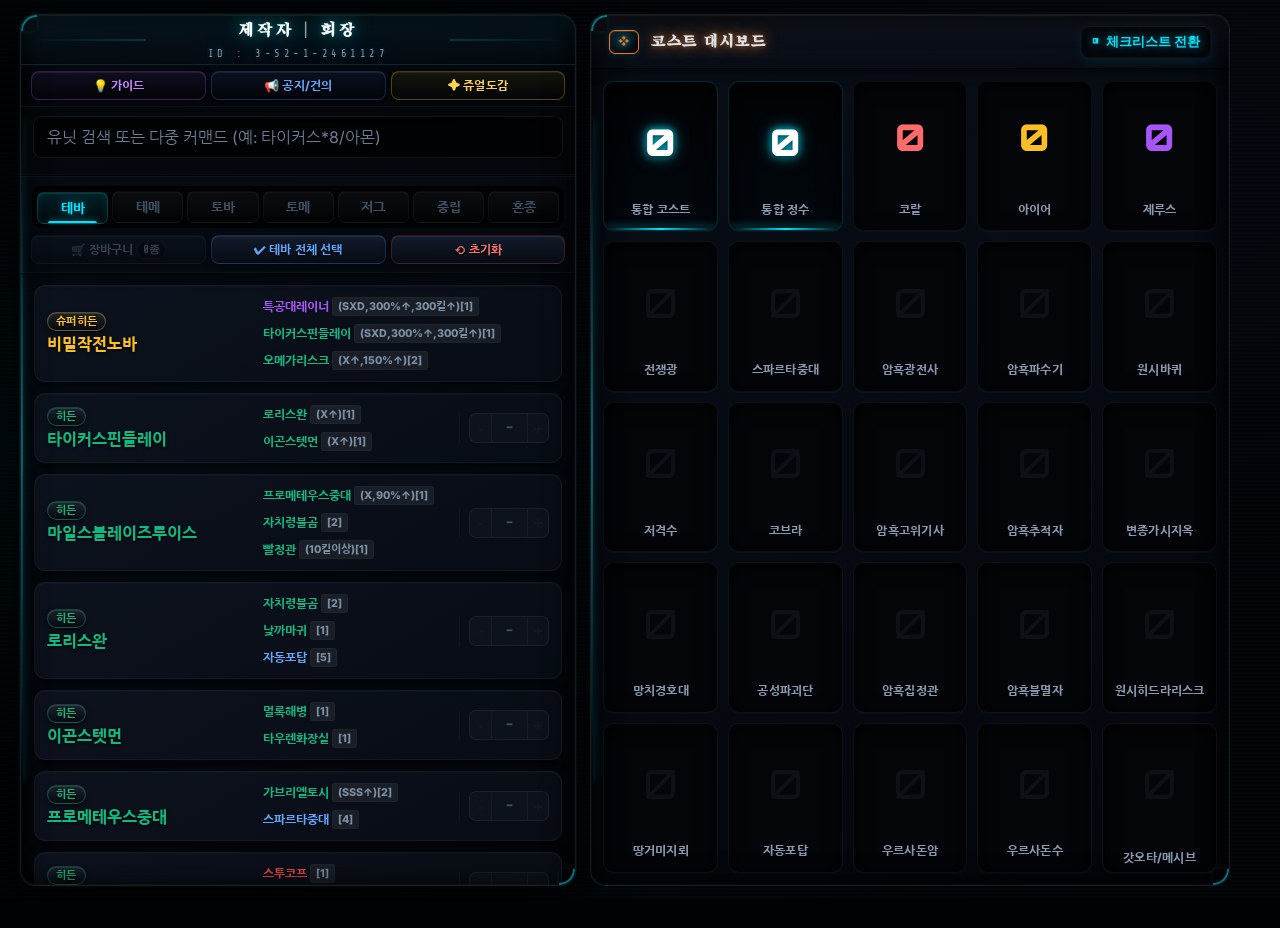
==== commit 47562052: "260517-V2 260517-V2" ====
--- a/index.html
+++ b/index.html
@@ -35,40 +35,41 @@
     </symbol>
 </svg>
 
-<div id="introCinematic" class="intro-cinematic">
-    <div class="intro-content">
-        <h1 class="intro-title">개복디 넥서스</h1>
-        <div class="intro-status" data-text="SYSTEM ONLINE">SYSTEM ONLINE</div>
-        <div class="intro-counter" id="introCounter" role="progressbar" aria-valuenow="0" aria-valuemin="0" aria-valuemax="100">0%</div>
-        <div class="loader-bar"><div class="loader-fill"></div></div>
-    </div>
-</div>
-
-<main class="main-layout" id="mainLayout" style="opacity: 0; transform: scale(0.98); transition: opacity 1s ease, transform 1s cubic-bezier(0.2,0.8,0.2,1);">
+<main class="main-layout" id="mainLayout">
     <aside class="hud-panel panel-codex" id="leftPanel">
         <div class="corner-tl"></div><div class="corner-br"></div>
-        <header class="panel-header" style="flex-direction:column; align-items:stretch; padding:0; background:var(--panel-hdr-bg);">
-            <div style="padding:8px 16px; border-bottom:1px solid var(--border); display:flex; align-items:stretch; justify-content:space-between; gap:16px; background:var(--g-faint); position:relative; overflow:hidden; min-height: 54px;">
+        <header class="panel-header codex-panel-header">
+            <!-- 1행: 제목 -->
+            <div class="codex-hdr-top">
                 <div class="header-scanline"></div>
-                <div style="display:flex; align-items:center; gap:12px; position:relative; z-index:2;">
-                    <span class="nexus-main-title" id="nexusCycleTitle">개복디 넥서스</span>
-                </div>
-                <nav style="display:flex; gap:6px; position:relative; z-index:2; align-items: stretch; flex-wrap: wrap; justify-content: flex-end;">
-                    <button class="btn-hdr-sm neon" onclick="startGuideTour(true)" style="color:#a855f7; border-color:rgba(168,85,247,0.3);">💡 가이드</button>
-                    <button class="btn-hdr-sm neon" onclick="openNoticeModal()" style="color:#3b82f6; border-color:rgba(59,130,246,0.3);">📢 공지/건의</button>
-                    <button class="btn-hdr-sm" id="btnJewelToggle" onclick="toggleJewelPanel()" aria-label="쥬얼 도감 열기" aria-expanded="false" style="border-color:rgba(255,215,0,0.35); color:#FFD700;">✦ 쥬얼도감</button>
-                    <button class="btn-hdr-sm neon" onclick="resetCodex()" aria-label="선택 초기화">⟲ 선택 초기화</button>
-                </nav>
-            </div>
+                <div class="nexus-main-title" id="nexusCycleTitle">개복디 넥서스</div>
+            </div>
+            <!-- 2행: 버튼 3개 -->
+            <nav class="codex-hdr-nav">
+                <button class="btn-hdr-sm neon codex-nav-btn btn-guide" data-action="openStaticGuide">💡 가이드</button>
+                <button class="btn-hdr-sm neon codex-nav-btn btn-notice" data-action="openNoticeModal">📢 공지/건의</button>
+                <button class="btn-hdr-sm codex-nav-btn btn-jewel" id="btnJewelToggle" data-action="toggleJewelPanel" aria-label="쥬얼 도감 열기" aria-expanded="false">✦ 쥬얼도감</button>
+            </nav>
+            <!-- 3행: 검색창 -->
             <div id="classicSearchContainer">
                 <div class="search-wrap" id="searchWrap">
-                    <input type="text" class="search-input" id="unitSearchInput" aria-label="유닛 검색 및 다중 커맨드 입력창" placeholder="유닛 검색 또는 다중 커맨드 (예: 저격수*8/아몬/전쟁광*4)" autocomplete="off" role="combobox" aria-controls="searchResults" aria-expanded="false" aria-autocomplete="list">
+                    <input type="text" class="search-input" id="unitSearchInput" aria-label="유닛 검색 및 다중 커맨드 입력창" placeholder="유닛 검색 또는 다중 커맨드 (예: 타이커스*8/아몬)" autocomplete="off" role="combobox" aria-controls="searchResults" aria-expanded="false" aria-autocomplete="list">
                     <div class="search-results" id="searchResults" role="listbox" aria-live="polite"></div>
                     <div id="activeRoster" class="active-roster"></div>
                 </div>
             </div>
-            <nav class="codex-tabs-wrap" id="codexTabsWrap" style="display:flex; width:100%; gap:6px; padding:10px; border-bottom:1px solid var(--border); align-items:center;">
+            <!-- 4행: 종족 탭 + 하단 3버튼 -->
+            <nav class="codex-tabs-wrap" id="codexTabsWrap">
                 <div class="codex-tabs" id="codexTabs" role="tablist"></div>
+                <div class="codex-action-row">
+                    <button class="btn-hdr-sm btn-cart codex-act-btn" id="btnCartMode" data-action="toggleCartMode" disabled>
+                        <span class="cb-icon">🛒</span>
+                        <span class="cb-text">장바구니</span>
+                        <span class="cb-count" id="cartCount">0종</span>
+                    </button>
+                    <button class="btn-hdr-sm neon codex-act-btn btn-select-all" id="btnSelectAllTab" data-action="toggleSelectAllTab">✔ 전체 선택</button>
+                    <button class="btn-hdr-sm neon codex-act-btn btn-reset" data-action="resetCodex" aria-label="선택 초기화">⟲ 초기화</button>
+                </div>
             </nav>
         </header>
         <div class="panel-body" id="leftPanelBody">
@@ -79,13 +80,13 @@
     <section class="col-center" id="centerPanel">
         <article class="hud-panel" id="costDashboardPanel" style="flex: 1 1 auto;">
             <div class="corner-tl"></div><div class="corner-br"></div>
-            <header class="panel-header" style="justify-content: space-between;">
+            <header class="panel-header" style="justify-content: space-between; z-index:20; overflow:visible;">
                 <div style="display: flex; align-items: center; gap: 12px;">
                     <span class="ph-icon" aria-hidden="true" style="color:var(--grade-epic); border-color:var(--grade-epic);">❖</span>
                     <h2 class="ph-title" style="text-shadow:0 0 15px rgba(251,146,60,0.8), 0 0 5px rgba(251,146,60,0.5); margin:0;">코스트 대시보드</h2>
                 </div>
                 <div style="display: flex; align-items: stretch; gap: 4px;">
-                    <button class="btn-toggle-layout active" id="btnToggleMode" onclick="toggleViewMode()" aria-label="도감 모드/체크리스트 모드 전환" aria-expanded="true" style="width: 130px; justify-content: center; background: rgba(0,0,0,0.5); border: 1px solid var(--border-light);">
+                    <button class="btn-toggle-layout active" id="btnToggleMode" data-action="toggleViewMode" aria-label="도감 모드/체크리스트 모드 전환" aria-expanded="true" style="width: 130px; justify-content: center; background: rgba(0,0,0,0.5); border: 1px solid var(--border-light);">
                         <span class="toggle-icon" aria-hidden="true">◧</span> 체크리스트 전환
                     </button>
                 </div>
@@ -98,41 +99,40 @@
 
     <aside class="hud-panel col-right" id="rightPanel" style="display: flex; flex-direction: column; overflow: hidden; min-height: 0;">
         <div class="corner-tl"></div><div class="corner-br"></div>
-        <header class="panel-header" style="justify-content: space-between;">
+        <header class="panel-header" style="justify-content: space-between; z-index:20; overflow:visible;">
             <div style="display: flex; align-items: center; gap: 12px;">
                 <span class="ph-icon" aria-hidden="true" style="color:var(--grade-unique); border-color:var(--grade-unique);">⊖</span>
                 <h2 class="ph-title" style="text-shadow:0 0 15px rgba(239,68,68,0.8), 0 0 5px rgba(239,68,68,0.5); margin:0;">체크리스트 보드</h2>
             </div>
             <nav style="display: flex; align-items: stretch; gap: 8px;">
-                <button class="btn-hdr-sm neon" onclick="resetCodex()" aria-label="목표 초기화">⟲ 목표 초기화</button>
-                <button class="btn-hdr-sm neon" onclick="resetCompleted()" aria-label="완료 초기화" style="color:#10b981; border-color:rgba(16,185,129,0.3);">✔ 완료 초기화</button>
+                <button class="btn-hdr-sm neon" data-action="resetCodex" aria-label="목표 초기화">⟲ 목표 초기화</button>
+                <button class="btn-hdr-sm neon" data-action="resetCompleted" aria-label="완료 초기화" style="color:#10b981; border-color:rgba(16,185,129,0.3);">✔ 완료 전체 초기화</button>
             </nav>
         </header>
         <div class="panel-body" id="deductionBoard" style="padding:16px; overflow-y:auto; background:transparent;"></div>
     </aside>
-
-    <aside class="col-jewel" id="jewelPanel" style="display:none;">
-        <article class="hud-panel" style="height:100%;">
-            <div class="corner-tl"></div><div class="corner-br"></div>
-            <header class="panel-header" style="justify-content:space-between; background:rgba(255,215,0,0.05);">
-                <div style="display:flex; align-items:center; gap:12px;">
-                    <span class="ph-icon" aria-hidden="true" style="color:#FFD700; border-color:#FFD700;">✦</span>
-                    <h2 class="ph-title" style="text-shadow:0 0 15px rgba(255,215,0,0.7); margin:0;">쥬얼 도감</h2>
-                </div>
-                <button class="btn-hdr-sm neon" onclick="closeJewelPanel()" aria-label="쥬얼 도감 닫기" style="border-color:rgba(255,215,0,0.35); color:#FFD700;">✖ 메인화면으로</button>
-            </header>
-            <div class="panel-body" style="padding:20px; overflow-y:auto; background:transparent;">
-                <div id="jewelMiniGrid" class="jewel-mini-grid"></div>
-            </div>
-        </article>
-    </aside>
 </main>
 
-<div id="noticeModal" class="notice-modal-overlay" style="display:none;">
+<div id="jewelModalOverlay" class="notice-modal-overlay" style="display:none; z-index: 25000;">
+    <div id="jewelModalBox" class="notice-modal" style="max-width: 800px; width: 95%; max-height: 85vh; display: flex; flex-direction: column;" role="dialog" aria-modal="true" aria-labelledby="jewelModalTitle">
+        <header class="notice-header" style="background:rgba(255,215,0,0.05);">
+            <div style="display:flex; align-items:center; gap:12px;">
+                <span class="ph-icon" aria-hidden="true" style="color:#FFD700; border-color:#FFD700;">✦</span>
+                <h2 id="jewelModalTitle" style="font-family:var(--font-display); font-size:1.1rem; color:#FFD700; text-shadow:0 0 10px rgba(255,215,0,0.5); margin:0; letter-spacing:1px;">쥬얼 도감</h2>
+            </div>
+            <button class="notice-close" data-action="closeJewelPanel" aria-label="창 닫기">✖</button>
+        </header>
+        <div class="notice-body" style="padding:20px; overflow-y:auto; background:transparent; flex:1;">
+            <div id="jewelMiniGrid" class="jewel-mini-grid"></div>
+        </div>
+    </div>
+</div>
+
+<div id="noticeModal" class="notice-modal-overlay" style="display:none; z-index: 25000;">
     <div class="notice-modal" role="dialog" aria-modal="true" aria-labelledby="modalTitle">
         <header class="notice-header">
             <h2 id="modalTitle">📢 공지사항 및 건의</h2>
-            <button class="notice-close" onclick="closeNoticeModal()" aria-label="창 닫기">✖</button>
+            <button class="notice-close" data-action="closeNoticeModal" aria-label="창 닫기">✖</button>
         </header>
         <div class="notice-body" style="user-select: text; -webkit-user-select: text;">
             <p><strong>개복디 넥서스</strong>를 이용해 주셔서 감사합니다!</p>
@@ -149,14 +149,151 @@
     </div>
 </div>
 
-<div id="guideBlocker" class="guide-blocker" style="display:none;"></div>
-<div id="guideHighlight" class="guide-highlight" style="display:none;"></div>
-<div id="guideClickCatcher" class="guide-click-catcher" style="display:none;"></div>
-<div id="guideTooltip" class="guide-tooltip" style="display:none;">
-    <div id="guideText" class="guide-text"></div>
-    <div class="guide-ctrl">
-        <button class="btn-guide-skip" onclick="endGuideTour()">건너뛰기</button>
-        <button class="btn-guide-next" id="btnGuideNext" onclick="nextGuideStep()">다음 ➔</button>
+<div id="staticGuideModalOverlay" class="notice-modal-overlay" style="display:none; z-index: 25000;">
+    <div class="notice-modal" role="dialog" aria-modal="true" aria-labelledby="staticGuideTitle" style="max-width: 680px; height: 85vh; max-height: 700px; display:flex; flex-direction:column;">
+        <header class="notice-header" style="background:rgba(168,85,247,0.05); flex-shrink:0;">
+            <div style="display:flex; align-items:center; gap:12px;">
+                <span class="ph-icon" aria-hidden="true" style="color:#a855f7; border-color:#a855f7;">💡</span>
+                <h2 id="staticGuideTitle" style="font-family:var(--font-display); font-size:1.1rem; color:#a855f7; text-shadow:0 0 10px rgba(168,85,247,0.5); margin:0; letter-spacing:1px;">시스템 이용 가이드</h2>
+            </div>
+            <button class="notice-close" data-action="closeStaticGuide" aria-label="창 닫기">✖</button>
+        </header>
+
+        <nav class="guide-tabs" role="tablist">
+            <button class="guide-tab-btn active" data-action="selectGuideTab" data-gtid="g-search" role="tab" aria-selected="true">🔍 기초 검색</button>
+            <button class="guide-tab-btn" data-action="selectGuideTab" data-gtid="g-codex" role="tab" aria-selected="false">🛒 도감 & 조작</button>
+            <button class="guide-tab-btn" data-action="selectGuideTab" data-gtid="g-checklist" role="tab" aria-selected="false">🔮 체크리스트</button>
+            <button class="guide-tab-btn" data-action="selectGuideTab" data-gtid="g-jewel" role="tab" aria-selected="false">💎 쥬얼 도감</button>
+        </nav>
+
+        <div class="notice-body" style="padding:18px; overflow-y:auto; background:transparent; flex:1; position:relative;">
+
+            <div id="g-panel-g-search" class="guide-panel active" role="tabpanel">
+                <div class="guide-section">
+                    <h3>🎯 유닛 검색 및 여러 개 동시 입력</h3>
+                    <p class="g-desc">상단 입력창을 활용해 목표 유닛을 빠르고 편하게 등록할 수 있습니다.</p>
+
+                    <div class="g-bullet-box">
+                        <h4>⚠️ 검색은 핵심 유닛만 가능해요</h4>
+                        <p>빠른 검색과 쾌적한 이용을 위해 <strong>[레전드], [히든], [슈퍼히든]</strong> 등급의 핵심 목표 유닛들만 검색할 수 있습니다.</p>
+                        <p class="g-alert">※ 주의: <code>전쟁광</code>, <code>저격수</code>, <code>망치경호대</code> 같은 매직~헬 등급의 하위 재료들은 검색되지 않으니 하단 도감이나 우측 체크리스트를 확인해 주세요.</p>
+                    </div>
+
+                    <div class="g-bullet-box">
+                        <h4>⚔️ 여러 유닛 한 번에 등록하기 (다중 입력)</h4>
+                        <p>검색창에 여러 유닛을 슬래시(<code>/</code>) 기호로 구분해서 적고, 뒤에 <code>*숫자</code>를 붙이면 한 번에 대량으로 등록됩니다.</p>
+                        <p><strong>입력 예시:</strong> <code>타이커스*8/아몬</code> (엔터를 누르면 타이커스 8마리와 아몬 1마리가 순식간에 등록됩니다.)</p>
+
+                        <div class="mock-ui-search">
+                            <span class="mock-search-icon">🔍</span>
+                            <div class="mock-search-text">타이커스*8/아몬</div>
+                        </div>
+                    </div>
+
+                    <div class="g-bullet-box">
+                        <h4>🚫 단일 제한 유닛 (1마리 고정)</h4>
+                        <p><strong>[슈퍼히든] 등급 전체와 아몬, 데하카, 유물 등 특정 유닛</strong>은 시스템 특성상 <code>*8</code>처럼 큰 숫자를 입력하더라도 무조건 <strong>최대 1마리만 등록</strong>되도록 안전하게 조절됩니다.</p>
+                    </div>
+                </div>
+            </div>
+
+            <div id="g-panel-g-codex" class="guide-panel" role="tabpanel">
+                <div class="guide-section">
+                    <h3>🛒 종족 도감 및 유닛 조작 방법</h3>
+                    <p class="g-desc">왼쪽 도감 패널의 탭과 버튼들을 사용해 목표를 쉽게 관리해 보세요.</p>
+
+                    <div class="g-bullet-box">
+                        <h4>🎛️ 하단 3가지 핵심 조작 버튼</h4>
+                        <p>종족 탭 아래에 있는 버튼들로 다음과 같은 편리한 기능을 쓸 수 있습니다.</p>
+                        <ul>
+                            <li><strong>🛒 장바구니:</strong> 도감에서 클릭해 둔 목표 유닛들만 쏙쏙 골라서 한 화면에 모아보는 기능입니다.</li>
+                            <li><strong>✔ 탭 전체 선택/해제:</strong> 현재 열려있는 탭의 모든 유닛을 한 번에 가득 채우거나 비웁니다. <u>(단, 꼬이는 걸 막기 위해 장바구니 모드일 때는 이 버튼을 쓸 수 없습니다.)</u></li>
+                            <li><strong>⟲ 선택 초기화:</strong> 내가 지금까지 등록한 모든 목표 유닛과 조립 완료 기록을 한 방에 깨끗하게 지웁니다.</li>
+                        </ul>
+
+                        <div class="mock-ui-ctrl-row">
+                            <div class="mock-btn-item" style="color:#10b981; border-color:rgba(16,185,129,0.4); background:rgba(16,185,129,0.1);">🛒 장바구니 <span class="m-cnt" style="background:rgba(16,185,129,0.3);">3종</span></div>
+                            <div class="mock-btn-item neon-b">✔ 테바 전체 선택</div>
+                            <div class="mock-btn-item neon-r">⟲ 선택 초기화</div>
+                        </div>
+                    </div>
+
+                    <div class="g-bullet-box">
+                        <h4>⚡ 수량 연속 조절 (버튼 길게 누르기)</h4>
+                        <p>유닛 카드 오른쪽에 있는 <code>-</code> / <code>+</code> 버튼을 <strong>계속 꾹 누르고 있으면 숫자가 점점 더 빠르게 바뀝니다.</strong> 여러 번 클릭할 필요 없이 길게 터치해서 수량을 쉽게 맞춰보세요!</p>
+                        <div class="mock-ui-stepper">
+                            <button class="m-s-btn">-</button>
+                            <div class="m-s-val">8</div>
+                            <button class="m-s-btn">+</button>
+                        </div>
+                    </div>
+                </div>
+            </div>
+
+            <div id="g-panel-g-checklist" class="guide-panel" role="tabpanel">
+                <div class="guide-section">
+                    <h3>🔮 체크리스트 연산 및 경로 파악</h3>
+                    <p class="g-desc">우측 보드에서 재료 트리를 확인하고 완성된 유닛을 체크해 코스트를 차감하세요.</p>
+
+                    <div class="g-bullet-box">
+                        <h4>🧮 부분 조립 및 전체 완료</h4>
+                        <p>인게임에서 재료를 만들었다면 완료 버튼을 눌러보세요. 대시보드의 코스트가 즉시 줄어듭니다!</p>
+                        <ul>
+                            <li><strong>✔ 전체완료:</strong> 해당 재료를 한 번에 전부 완성 처리합니다.</li>
+                            <li><strong>+ 1개 / + 5개 완료:</strong> 자동포탑처럼 많이 필요한 재료들은 나누어서 부분 완료를 누를 수 있습니다.</li>
+                        </ul>
+                        <div class="mock-ui-craft">
+                            <div class="m-p-ctrl">+ 5개 완료</div>
+                            <button class="m-c-btn">✔ 전체완료</button>
+                        </div>
+                    </div>
+
+                    <div class="g-bullet-box">
+                        <h4>🌲 연관 재료 역추적 (하이라이트 기능)</h4>
+                        <p>우측 체크리스트 보드에서 유닛 카드의 <strong>이름</strong> 부분을 클릭하면, 그 재료가 <u>어떤 상위 유닛을 위해 쓰이는지 연결된 카드들만 밝게 빛나서</u> 한눈에 파악할 수 있습니다.</p>
+                        <div class="mock-ui-hl-box">
+                            <div class="mock-hl-slot active">✨ <span style="color:#fbbf24">[슈퍼히든]</span> 아몬</div>
+                            <div class="mock-hl-slot dim">유물</div>
+                            <div class="mock-hl-slot active">✨ <span style="color:#a855f7">[레전드]</span> 테이스틀로프</div>
+                        </div>
+                    </div>
+
+                    <div class="g-bullet-box">
+                        <h4>⟲ 등급별 하위 재료 초기화</h4>
+                        <p>체크리스트의 등급별 그룹 제목 우측에 있는 <code>⟲ 하위 통합 초기화</code> 버튼을 누르면, 내 최종 목표 유닛들은 지우지 않고 <strong>해당 등급의 조립 기록(✔)만 부분 리셋</strong>할 수 있습니다.</p>
+                        <div class="mock-ui-grp">
+                            <div class="m-grp-title"><span style="color:#fbbf24">✨</span> 레어 - 레전드 재료 <span class="m-grp-reset">⟲ 하위 통합 초기화</span></div>
+                        </div>
+                    </div>
+                </div>
+            </div>
+
+            <div id="g-panel-g-jewel" class="guide-panel" role="tabpanel">
+                <div class="guide-section">
+                    <h3>💎 쥬얼 도감 실시간 연동</h3>
+                    <p class="g-desc">우측 상단의 <code>✦ 쥬얼도감</code> 버튼을 누르면 화면 이동 없이 즉시 도감이 열립니다.</p>
+
+                    <div class="g-bullet-box">
+                        <h4>✨ 인게임 쥬얼 카드 정보 대조</h4>
+                        <p>게임 내 존재하는 모든 보석(쥬얼)의 아이콘과 고유 능력치(일반/전설 등급) 정보를 한눈에 대조해 볼 수 있습니다.</p>
+
+                        <div style="display:flex; justify-content:center; padding: 10px;">
+                            <div class="mock-jwm-item">
+                                <div class="m-jwm-img-wrap"><span style="font-size: 2rem;">💎</span></div>
+                                <div class="m-jwm-name">사파이어</div>
+                                <div class="m-jwm-stat m-legend"><span>마나 재생 +10</span></div>
+                                <div class="m-jwm-stat m-mythic"><span>✦ 마나 재생 +15</span></div>
+                            </div>
+                        </div>
+                    </div>
+                </div>
+            </div>
+
+        </div>
+
+        <footer style="padding:10px; background:rgba(0,0,0,0.4); border-top:1px solid var(--border); text-align:center; font-size:0.8rem; color:var(--text-muted); flex-shrink:0;">
+            가이드 창은 화면 빈 공간 클릭, 우측 상단 ✖ 버튼 또는 ESC 키로 닫을 수 있습니다.
+        </footer>
     </div>
 </div>
 
--- a/style.css
+++ b/style.css
@@ -1,351 +1,840 @@
 :root {
-    --void:#020305; --panel:#0a0e14;
-    --g:#00e5ff; --g-dim:#008c9e; --g-faint:rgba(0,229,255,0.08); --g-border:rgba(0,229,255,0.35); --g-glow:rgba(0,229,255,0.6);
-    --scan-line:rgba(0,229,255,0.025);
+    --void:#010204; --panel:#080c12;
+    --g:#00e5ff; --g-dim:#007a8a; --g-faint:rgba(0,229,255,0.07); --g-border:rgba(0,229,255,0.3); --g-glow:rgba(0,229,255,0.55);
+    --scan-line:rgba(0,229,255,0.018);
     --grade-magic:#60a5fa; --grade-rare:#fbbf24; --grade-epic:#f97316; --grade-unique:#ef4444;
     --grade-hell:#ec4899; --grade-legend:#a855f7; --grade-hidden:#10b981; --grade-super:#fbbf24;
-    --text:#e2e8f0; --text-sub:#94a3b8; --text-muted:#475569;
-    --border:rgba(255,255,255,0.08); --border-light:rgba(255,255,255,0.04);
-    --shadow-base: 0 10px 30px rgba(0,0,0,0.8);
+    --text:#dde4ef; --text-sub:#8899b0; --text-muted:#3d4f63;
+    --border:rgba(255,255,255,0.07); --border-light:rgba(255,255,255,0.03);
+    --shadow-base: 0 12px 35px rgba(0,0,0,0.85);
     --shadow-inset: inset 0 2px 15px rgba(0,0,0,0.9), inset 0 1px 0 rgba(255,255,255,0.03);
-    --card-bg:linear-gradient(145deg, rgba(16,24,39,0.85) 0%, rgba(10,15,26,0.9) 100%);
-    --card-hover:linear-gradient(145deg, rgba(22,32,50,0.9) 0%, rgba(13,20,33,0.95) 100%);
-    --slot-bg:#05080c; --badge-bg:rgba(0,0,0,0.8);
-    --header-blur-bg:rgba(5,8,14,0.85); --panel-hdr-bg:rgba(0,0,0,0.45); --tabs-wrap-bg:rgba(0,0,0,0.5);
+    --card-bg:linear-gradient(150deg, rgba(14,20,32,0.88) 0%, rgba(8,12,20,0.93) 100%);
+    --card-hover:linear-gradient(150deg, rgba(18,28,44,0.92) 0%, rgba(10,16,28,0.96) 100%);
+    --slot-bg:#040609; --badge-bg:rgba(0,0,0,0.85);
+    --header-blur-bg:rgba(4,7,12,0.9); --panel-hdr-bg:rgba(0,0,0,0.5); --tabs-wrap-bg:rgba(0,0,0,0.5);
     --font-body:'Inter','Nanum Gothic',sans-serif;
     --font-mono:'Share Tech Mono',monospace;
     --font-display:'Orbitron','Song Myung',sans-serif;
-    --radius:10px; --radius-lg:18px;
-    --col-codex:1fr; --col-dash:1fr; --col-deduct:0fr; --col-jewel:0fr; --col-gen:0fr;
-    --panel-glow:0 25px 50px -12px rgba(0,0,0,0.9), inset 0 1px 0 rgba(255,255,255,0.08), inset 0 0 25px rgba(0,0,0,0.6);
-
+    --radius:10px; --radius-lg:16px;
+    --col-codex:1fr; --col-dash:1fr; --col-deduct:0fr; --col-gen:0fr;
+    --panel-glow: 0 0 0 1px rgba(0,229,255,0.05), 0 20px 50px rgba(0,0,0,0.9), inset 0 1px 0 rgba(255,255,255,0.055), inset 0 0 30px rgba(0,0,0,0.7);
     --z-toast: 12000;
     --z-tooltip: 21000;
-    --z-guide: 22000;
-    --z-guide-highlight: 22001;
-    --z-guide-catcher: 22002;
-    --z-guide-tt: 22003;
     --z-modal: 25000;
-    --z-intro: 99999;
-}
+}
+
 *,*::before,*::after{box-sizing:border-box;margin:0;padding:0;-webkit-tap-highlight-color:transparent;}
+button, a, input, .tab-btn, .unit-card, .btn-complete, .roster-tag, .smart-stepper button, .d-name, .d-reason-tag, .pc-btn { touch-action: manipulation; }
+
 html{height:100%}
 body{
     background:var(--void); color:var(--text); font-family:var(--font-body); min-height:100%;
-    background-image: radial-gradient(circle at 15% 50%, rgba(0,229,255,0.04) 0%, transparent 45%), radial-gradient(circle at 85% 30%, rgba(168,85,247,0.04) 0%, transparent 45%), repeating-linear-gradient(0deg,transparent,transparent 2px,var(--scan-line) 2px,var(--scan-line) 4px);
-    background-attachment: fixed; user-select:none; overflow-x:hidden;
-    -webkit-font-smoothing: antialiased; -moz-osx-font-smoothing: grayscale;
-}
-body:has(.main-layout.view-jewel) { overflow: hidden !important; }
-
-html, body, .panel-body, .search-results, .codex-tabs, .recipe-tooltip, #deductionBoard { scrollbar-width:thin; scrollbar-color:var(--text-muted) rgba(0,0,0,0.3); }
-::-webkit-scrollbar{width:6px;height:6px}
-::-webkit-scrollbar-track{background:rgba(0,0,0,0.3)}
-::-webkit-scrollbar-thumb{background:var(--text-muted);border-radius:6px;border:1px solid var(--void);}
-/* [최적화] 스크롤바 hover 그림자 최소화 */
+    background-image:
+        radial-gradient(ellipse at 10% 50%, rgba(0,229,255,0.032) 0%, transparent 50%),
+        radial-gradient(ellipse at 90% 20%, rgba(168,85,247,0.028) 0%, transparent 50%),
+        radial-gradient(ellipse at 50% 95%, rgba(0,100,180,0.018) 0%, transparent 40%),
+        repeating-linear-gradient(0deg,transparent,transparent 2px,var(--scan-line) 2px,var(--scan-line) 4px);
+    background-attachment:fixed; user-select:none; overflow-x:hidden;
+    -webkit-font-smoothing:antialiased; -moz-osx-font-smoothing:grayscale;
+}
+
+html, body, .panel-body, .codex-tabs, .recipe-tooltip, #deductionBoard { scrollbar-width:thin; scrollbar-color:rgba(50,65,85,0.9) rgba(0,0,0,0.2); }
+::-webkit-scrollbar{width:5px;height:5px}
+::-webkit-scrollbar-track{background:rgba(0,0,0,0.2)}
+::-webkit-scrollbar-thumb{background:rgba(50,65,85,0.9);border-radius:5px;}
 @media(hover:hover) and (pointer:fine){::-webkit-scrollbar-thumb:hover{background:var(--g);}}
 
-.main-layout.view-jewel .col-center { display: none !important; }
-.main-layout.view-jewel .col-right { display: none !important; }
-.main-layout.view-jewel .col-jewel { display: flex !important; }
-
-@keyframes sweepShine { 0% { left: -150%; opacity: 0; } 50% { opacity: 1; } 100% { left: 150%; opacity: 0; } }
-@keyframes fadeIn { from { opacity: 0; transform: translateY(10px); } to { opacity: 1; transform: translateY(0); } }
-
-.intro-cinematic { position: fixed; inset: 0; z-index: var(--z-intro); background: #000000; display: flex; align-items: center; justify-content: center; transition: opacity 0.8s ease, visibility 0.8s; overflow: hidden; }
-.intro-cinematic.hidden { opacity: 0; visibility: hidden; pointer-events: none; }
-.intro-content { position: relative; z-index: 10; display: flex; flex-direction: column; align-items: center; justify-content: center; width: 90%; max-width: 600px; }
-.intro-title { font-family: var(--font-display); font-size: clamp(2.2rem, 8vw, 3.5rem); font-weight: 900; color: #fff; text-shadow: 0 0 20px var(--g-glow), 0 0 40px var(--g), 0 2px 4px rgba(0,0,0,0.8); letter-spacing: 4px; margin-bottom: 8px; text-align: center; opacity: 0; animation: introTitleFade 1.2s 0.2s forwards cubic-bezier(0.2,0.8,0.2,1); }
-@keyframes introTitleFade { from { opacity: 0; transform: scale(0.9) translateY(15px); filter: blur(5px); } to { opacity: 1; transform: scale(1) translateY(0); filter: blur(0); } }
-.intro-status { font-family: var(--font-mono); font-size: clamp(1rem, 4vw, 1.3rem); font-weight: 800; color: var(--g); letter-spacing: 4px; position: relative; text-shadow: 0 0 10px var(--g-glow); opacity: 0; animation: introType 0.1s 1s forwards, introGlitch 2.5s 1.2s infinite; }
-@keyframes introType { to { opacity: 1; } }
-@keyframes introGlitch { 0%, 100% { transform: translate(0); text-shadow: 0 0 10px var(--g-glow); } 2% { transform: translate(-2px, 1px); text-shadow: -2px 0 rgba(239,68,68,0.8), 2px 0 rgba(0,229,255,0.8); } 4% { transform: translate(2px, -1px); text-shadow: 0 0 10px var(--g-glow); } 6% { transform: translate(0); text-shadow: 0 0 10px var(--g-glow); } }
-.intro-counter { font-family: var(--font-mono); font-size: clamp(3rem, 12vw, 4.5rem); font-weight: 900; color: var(--text); letter-spacing: 2px; text-shadow: 0 0 20px rgba(255,255,255,0.3), 0 2px 5px rgba(0,0,0,0.8); margin-top: 25px; line-height: 1; opacity: 0; animation: introFadeIn 0.5s 0.6s forwards; }
-@keyframes introFadeIn { from { opacity: 0; } to { opacity: 1; } }
-.loader-bar { width: 100%; height: 2px; background: rgba(255,255,255,0.1); margin-top: 15px; position: relative; overflow: hidden; opacity: 0; animation: introFadeIn 0.5s 0.6s forwards; }
-.loader-fill { height: 100%; background: var(--g); width: 0%; box-shadow: 0 0 15px var(--g); transition: width 0.05s linear; }
-
-/* [개선] Grid Transition 호환성 완화 (Jank 방지) */
-@media(min-width:1200px) and (orientation:landscape){
+@keyframes sweepShine { 0%{left:-150%;opacity:0} 50%{opacity:1} 100%{left:150%;opacity:0} }
+@keyframes fadeIn { from{opacity:0;transform:translateY(8px)} to{opacity:1;transform:translateY(0)} }
+@keyframes headerScan { from{transform:translateX(0)} to{transform:translateX(600%)} }
+@keyframes pulseGlow { 0%,100%{opacity:0.5} 50%{opacity:1} }
+
+/* ── 레이아웃 ── */
+@media(min-width:601px){
     html,body{overflow:hidden;height:100%;margin:0;padding:0;}
-    .main-layout{ display:grid; grid-template-columns:var(--col-codex) var(--col-dash) var(--col-deduct) var(--col-jewel) var(--col-gen); grid-template-rows:minmax(0,1fr); gap:16px;padding:16px 24px;height:100vh;overflow:hidden; max-width:100%;margin:0 auto;width:100%; transition:max-width 0.5s cubic-bezier(0.4,0,0.2,1); }
-    .main-layout{--col-codex:1fr;--col-dash:1.15fr;--col-deduct:0fr;--col-jewel:0fr;--col-gen:0fr;max-width:100%;}
-    .main-layout { padding-bottom: max(16px, env(safe-area-inset-bottom)); }
-    .main-layout.view-deduct{--col-codex:0fr;--col-dash:1fr;--col-deduct:1fr;--col-jewel:0fr;--col-gen:0fr;max-width:100%;}
-    .panel-codex{grid-column:1;grid-row:1;min-height:0;overflow:hidden;display:flex;flex-direction:column;transition:opacity 0.4s,transform 0.5s cubic-bezier(0.4,0,0.2,1);opacity:1;transform:translateX(0);pointer-events:auto;visibility:visible;}
-    .main-layout.view-deduct .panel-codex{opacity:0;transform:translateX(-25px);pointer-events:none;visibility:hidden;}
-    .col-center{grid-column:2;grid-row:1;display:flex;flex-direction:column;gap:16px;overflow:hidden;min-height:0;z-index:5;transition:opacity 0.4s,transform 0.5s cubic-bezier(0.4,0,0.2,1);opacity:1;transform:scale(1);pointer-events:auto;visibility:visible;}
-    .col-right{grid-column:3;grid-row:1;display:flex;flex-direction:column;overflow:hidden;min-height:0;transition:opacity 0.4s,transform 0.5s cubic-bezier(0.4,0,0.2,1);opacity:0;transform:translateX(25px);pointer-events:none;visibility:hidden;}
+    .main-layout{ display:grid; grid-template-columns:var(--col-codex) var(--col-dash) var(--col-deduct) var(--col-gen); grid-template-rows:minmax(0,1fr); gap:14px;padding:14px 20px;height:100vh;overflow:hidden; max-width:100%;margin:0 auto;width:100%; transition:max-width 0.5s cubic-bezier(0.4,0,0.2,1); }
+    .main-layout{--col-codex:1fr;--col-dash:1.15fr;--col-deduct:0fr;--col-gen:0fr;max-width:100%;}
+    .main-layout { padding-bottom: max(14px, env(safe-area-inset-bottom)); }
+    .main-layout.view-deduct{--col-codex:0px;--col-dash:1fr;--col-deduct:1fr;--col-gen:0px;max-width:100%;}
+    .panel-codex{grid-column:1;grid-row:1;min-height:0;min-width:0;overflow:hidden;display:flex;flex-direction:column;transition:opacity 0.4s,transform 0.5s cubic-bezier(0.4,0,0.2,1);opacity:1;transform:translateX(0);pointer-events:auto;visibility:visible;}
+    .main-layout.view-deduct .panel-codex{opacity:0;transform:translateX(-25px);pointer-events:none;visibility:hidden;display:none;}
+    .col-center{grid-column:2;grid-row:1;display:flex;flex-direction:column;gap:14px;overflow:hidden;min-height:0;min-width:0;z-index:5;transition:opacity 0.4s,transform 0.5s cubic-bezier(0.4,0,0.2,1);opacity:1;transform:scale(1);pointer-events:auto;visibility:visible;}
+    .col-right{grid-column:3;grid-row:1;display:flex;flex-direction:column;overflow:hidden;min-height:0;min-width:0;transition:opacity 0.4s,transform 0.5s cubic-bezier(0.4,0,0.2,1);opacity:0;transform:translateX(25px);pointer-events:none;visibility:hidden;}
     .main-layout.view-deduct .col-right{opacity:1;transform:translateX(0);pointer-events:auto;visibility:visible;}
-    .col-jewel { grid-column: 2 / span 2; grid-row: 1; display: none; flex-direction: column; overflow: hidden; min-height: 0; z-index: 20; animation: fadeIn 0.3s ease; }
-}
-
-@media(max-width:1199px),(orientation:portrait){
-    html, body { height: auto; overflow-y: auto; overflow-x: hidden; }
-    body .main-layout { display: flex; flex-direction: column; gap: 14px; padding: 12px; min-height: 100vh; overflow: visible; width: 100%; max-width: 100%; padding-bottom: max(12px, env(safe-area-inset-bottom)); }
-    body .main-layout .panel-codex { order: 1; flex: 0 0 auto; height: auto; overflow: visible; display: flex; }
-    body .main-layout .col-center { order: 2; display: flex; flex-direction: column; gap: 14px; }
-    body .main-layout .col-right { order: 3; display: none; flex-direction: column; gap: 14px; opacity: 1; transform: none; pointer-events: auto; visibility: visible; }
-    body .main-layout.view-deduct .panel-codex { display: none; }
-    body .main-layout.view-deduct .col-right { display: flex; }
-    body .main-layout.view-jewel { height: 100dvh; max-height: 100dvh; min-height: 0; overflow: hidden; }
-    body .main-layout.view-jewel .panel-codex { display: none; }
-    body .main-layout .col-jewel { order: 2; display: none; width: 100%; height: 100%; min-height: 0; flex: 1; animation: fadeIn 0.3s ease; }
-    body .main-layout.view-jewel .col-jewel { display: flex; }
-}
-
+}
+@media(max-width:600px){
+    html, body { height:auto; overflow-y:auto; overflow-x:hidden; }
+    body .main-layout { display:flex; flex-direction:column; gap:12px; padding:10px; min-height:100vh; overflow:visible; width:100%; max-width:100%; padding-bottom:max(12px, env(safe-area-inset-bottom)); }
+    body .main-layout .panel-codex { order:1; flex:0 0 auto; height:auto; overflow:visible; display:flex; }
+    body .main-layout .col-center { order:2; display:flex; flex-direction:column; gap:12px; }
+    body .main-layout .col-right { order:3; display:none; flex-direction:column; gap:12px; opacity:1; transform:none; pointer-events:auto; visibility:visible; }
+    body .main-layout.view-deduct .panel-codex { display:none; }
+    body .main-layout.view-deduct .col-right { display:flex; }
+}
+
+/* ── 버튼 기본 ── */
 .btn-text-link{background:none;border:none;color:var(--text-sub);font-size:0.78rem;font-weight:800;cursor:pointer;text-decoration:underline;text-underline-offset:4px;transition:color 0.2s;white-space:nowrap;}
 .btn-text-link:hover{color:var(--g);}
-.btn-hdr-sm{ padding:0 20px;height:36px; background:linear-gradient(to bottom, rgba(30,40,55,0.8), rgba(10,15,25,0.9)); border:1px solid var(--border); box-shadow: 0 4px 10px rgba(0,0,0,0.5), inset 0 1px 0 rgba(255,255,255,0.1); color:var(--text-sub);font-size:0.86rem;font-weight:800;cursor:pointer; border-radius:8px;transition:all 0.2s cubic-bezier(0.4,0,0.2,1);white-space:nowrap;word-break:keep-all; flex-shrink:0;font-family:var(--font-body);display:flex;align-items:center;justify-content:center; letter-spacing:0.3px; text-shadow: 0 1px 2px rgba(0,0,0,0.8); }
-.btn-hdr-sm.neon{color:var(--g);border-color:rgba(0,229,255,0.3);}
-.btn-hdr-sm:hover{ background:linear-gradient(to bottom, rgba(15,50,70,0.9), rgba(5,20,30,0.9)); border-color:var(--g);color:#fff; box-shadow:0 8px 20px rgba(0,229,255,0.2), inset 0 1px 0 rgba(255,255,255,0.2); transform: translateY(-2px); }
-.btn-hdr-sm:active{transform: translateY(1px); box-shadow: inset 0 2px 5px rgba(0,0,0,0.5);}
-.btn-toggle-layout{ background:linear-gradient(to bottom, rgba(20,30,45,0.8), rgba(5,10,15,0.9)); border:1px solid var(--border);color:var(--text-muted); padding:6px 14px;border-radius:8px;font-size:0.86rem;font-weight:800;cursor:pointer; display:flex;align-items:center;gap:8px;transition:all 0.3s cubic-bezier(0.4,0,0.2,1); white-space:nowrap;word-break:keep-all;flex-shrink:0; box-shadow: 0 4px 10px rgba(0,0,0,0.5), inset 0 1px 0 rgba(255,255,255,0.05); }
-.btn-toggle-layout:hover{color:var(--text); border-color:var(--border-light); transform: translateY(-1px);}
-.btn-toggle-layout.active{ background:linear-gradient(to bottom, rgba(0,229,255,0.15), rgba(0,229,255,0.05)); border-color:var(--g-border);color:var(--g); box-shadow:0 6px 15px rgba(0,229,255,0.15), inset 0 1px 0 rgba(255,255,255,0.1); text-shadow: 0 0 8px var(--g-glow); }
-.hud-panel{ background: linear-gradient(160deg, rgba(16,22,32,0.65) 0%, rgba(6,9,14,0.85) 100%); backdrop-filter: blur(15px); -webkit-backdrop-filter: blur(15px); border:1px solid rgba(255,255,255,0.08); border-radius:var(--radius-lg); display:flex;flex-direction:column; position:relative; box-shadow:var(--panel-glow); overflow:hidden; }
-.hud-panel::after { content:""; position:absolute; inset:0; border-radius:var(--radius-lg); box-shadow: inset 0 0 0 1px rgba(255,255,255,0.03), inset 0 0 20px rgba(0,0,0,0.8); pointer-events:none; z-index: 5; }
-.hud-panel::before{ content:"";position:absolute;top:10%;left:0;bottom:10%;width:3px; background:linear-gradient(to bottom,transparent,var(--g) 50%,transparent); opacity:0.8;pointer-events:none; z-index: 10; box-shadow: 0 0 15px var(--g); }
-.hud-panel .corner-tl { position: absolute; top: 0; left: 0; width: 20px; height: 20px; border-top: 2px solid var(--g); border-left: 2px solid var(--g); border-top-left-radius: var(--radius-lg); pointer-events: none; z-index: 15; box-shadow: inset 2px 2px 10px rgba(0,229,255,0.2), -2px -2px 10px var(--g-glow); opacity: 0.8; }
-.hud-panel .corner-br { position: absolute; bottom: 0; right: 0; width: 20px; height: 20px; border-bottom: 2px solid var(--g); border-right: 2px solid var(--g); border-bottom-right-radius: var(--radius-lg); pointer-events: none; z-index: 15; box-shadow: inset -2px -2px 10px rgba(0,229,255,0.2), 2px 2px 10px var(--g-glow); opacity: 0.8; }
-.panel-header{ padding:clamp(6px,1.2vh,10px) 20px; min-height:clamp(48px,6.5vh,56px); align-items:stretch; background: linear-gradient(to bottom, rgba(255,255,255,0.05), transparent); border-bottom:1px solid rgba(0,0,0,0.8); display:flex;gap:12px;flex-shrink:0;position:relative; border-top-left-radius:var(--radius-lg);border-top-right-radius:var(--radius-lg); box-shadow: 0 4px 15px rgba(0,0,0,0.4); }
-.header-scanline{ position:absolute;top:0;left:-100%;width:50%;height:100%; background:linear-gradient(90deg,transparent,rgba(255,255,255,0.08),transparent); animation:headerScan 4s cubic-bezier(0.4,0,0.2,1) infinite;pointer-events:none; }
-@keyframes headerScan{from{transform:translateX(0);}to{transform:translateX(600%);}}
-
-.nexus-main-title{white-space:nowrap;flex-shrink:0;font-family:var(--font-display);font-weight:900;font-size:1.05rem;color:#fff;text-shadow:0 0 15px var(--g-glow), 0 2px 4px rgba(0,0,0,0.8);letter-spacing:2px; transition: opacity 0.35s ease, transform 0.35s ease;}
-.nexus-main-title.cycle-fade-out { opacity: 0; transform: translateY(-8px); }
-
-.ph-icon{ font-family:var(--font-mono);font-size:0.8rem;color:var(--g); background:linear-gradient(135deg, rgba(0,229,255,0.1), rgba(0,0,0,0.5)); border:1px solid var(--g-border); border-radius:6px;padding:4px 9px;flex-shrink:0; box-shadow:0 0 12px rgba(0,229,255,0.2), inset 0 1px 0 rgba(255,255,255,0.2); text-shadow: 0 0 8px var(--g); }
-.ph-title{font-family:var(--font-display);font-weight:900;font-size:1.05rem;color:var(--text);letter-spacing:1.5px;line-height:1.2;white-space:nowrap;word-break:keep-all;flex-shrink:0; text-shadow: 0 2px 5px rgba(0,0,0,0.8);}
-.col-center .panel-body{padding:clamp(8px,1.5vh,16px);}
-.panel-body{flex:1;display:flex;flex-direction:column;padding:0;min-height:0;overflow-y:auto;overflow-x:hidden;}
-#tabContent{flex:1;padding:14px 16px;background:transparent;overflow-y:auto;overflow-x:hidden;}
-.search-wrap{position:relative;background:transparent;transition:transform 0.4s cubic-bezier(0.4,0,0.2,1);z-index:20;display:flex;flex-direction:column;gap:10px;}
-
-.search-input{ width:100%; background:rgba(0,0,0,0.6); border:1px solid var(--border-light); color:var(--text); border-radius:10px; font-family:var(--font-body); outline:none; font-size:16px; transition:all 0.3s cubic-bezier(0.4,0,0.2,1); box-shadow: inset 0 2px 8px rgba(0,0,0,0.8); }
-/* [접근성] Placeholder 색상 대비 개선 */
-.search-input::placeholder{color:#cbd5e1;font-weight:normal;opacity:0.8;}
-.search-input:focus{ border-color:var(--g); box-shadow:0 0 25px var(--g-faint), inset 0 2px 10px rgba(0,0,0,0.9), inset 0 0 0 1px rgba(0,229,255,0.2); background:rgba(5,10,18,0.9);color:#ffffff; }
-
-.search-results{ position:absolute;top:54px;left:0;right:0; background:linear-gradient(180deg, rgba(10,15,25,0.98) 0%, rgba(5,8,14,0.98) 100%); border:1px solid var(--g-border);border-radius:12px; max-height:400px;overflow-y:auto; box-shadow:0 25px 60px rgba(0,0,0,0.95), 0 0 30px rgba(0,229,255,0.1); display:none;z-index:30; }
-.search-results.active{display:block;animation:slideDown 0.2s cubic-bezier(0.2,0.8,0.2,1);}
-@keyframes slideDown{from{opacity:0;transform:translateY(-10px) scale(0.98);}to{opacity:1;transform:translateY(0) scale(1);}}
-.sr-item{padding:12px 18px;border-bottom:1px solid rgba(255,255,255,0.03);cursor:pointer;display:flex;justify-content:space-between;align-items:center;transition:0.2s;}
-.sr-item:last-child{border-bottom:none;}
-.sr-item:hover{background:linear-gradient(90deg, var(--g-faint), transparent); padding-left:26px; border-left: 2px solid var(--g);}
-.sr-name{font-weight:bold;font-size:1rem; text-shadow: 0 1px 3px rgba(0,0,0,0.8);}
-.sr-cmd{font-family:var(--font-mono);font-size:0.78rem;color:var(--g-dim);}
-.active-roster{display:flex;flex-wrap:wrap;gap:6px;align-items:center;min-height:34px;width:100%;}
-.roster-tag{ background:linear-gradient(145deg, rgba(20,30,40,0.9), rgba(5,10,15,0.95)); border:1px solid; border-radius:24px; padding:6px 14px 6px 12px; display:inline-flex; align-items:center; gap:8px; font-size:0.88rem; cursor:pointer; transition:all 0.2s; box-shadow: 0 2px 6px rgba(0,0,0,0.6), inset 0 1px 0 rgba(255,255,255,0.1); }
-.roster-tag:hover{filter:brightness(1.3); transform:translateY(-2px); box-shadow: 0 6px 12px rgba(0,0,0,0.8);}
-.roster-qty{font-family:var(--font-mono);font-weight:900;color:var(--text);background:rgba(0,0,0,0.5);padding:2px 7px;border-radius:5px;font-size:0.82rem; border: 1px solid rgba(255,255,255,0.1);}
-#classicSearchContainer .search-wrap{ padding:12px 16px; border-bottom:1px solid rgba(0,0,0,0.8); background:rgba(0,0,0,0.3); box-shadow: inset 0 -1px 0 rgba(255,255,255,0.03); }
-#classicSearchContainer .search-input{ padding:11px 16px; font-weight:700; border-radius:10px; background:rgba(0,0,0,0.55); }
-#classicSearchContainer .active-roster{display:none;}
-
-.toast-container{position:fixed;top:15%;left:50%;transform:translateX(-50%);z-index:var(--z-toast);pointer-events:none;display:flex;flex-direction:column;gap:12px;align-items:center;}
-.toast{ background:linear-gradient(90deg, rgba(15,25,40,0.98), rgba(5,10,15,0.98)); border:1px solid var(--g);color:#fff; padding:14px 30px;border-radius:50px;font-weight:900;font-size:1.05rem; box-shadow:0 15px 40px rgba(0,0,0,0.9), 0 0 30px var(--g-glow), inset 0 1px 0 rgba(255,255,255,0.1); animation:toastIn 0.3s cubic-bezier(0.2,0.8,0.2,1) forwards,toastOut 0.3s 1.8s cubic-bezier(0.4,0,0.2,1) forwards; opacity:0;font-family:var(--font-body);letter-spacing:0.5px;display:flex;align-items:center;gap:12px; transition: transform 0.3s ease; }
-.toast.error{border-color:var(--grade-unique);box-shadow:0 15px 40px rgba(0,0,0,0.9), 0 0 30px rgba(239,68,68,0.5);}
-.toast.error .t-icon{color:var(--grade-unique);}
-.t-icon{color:var(--g);font-size:1.25rem; text-shadow: 0 0 10px currentColor;}
-.toast.hiding { animation: toastOut 0.3s cubic-bezier(0.4,0,0.2,1) forwards; }
-@keyframes toastIn{from{opacity:0;transform:translateY(25px) scale(0.85);}to{opacity:1;transform:translateY(0) scale(1);}}
-@keyframes toastOut{from{opacity:1;transform:translateY(0) scale(1);}to{opacity:0;transform:translateY(-20px) scale(0.9);}}
-
-.codex-tabs{ display:flex;gap:6px;flex:1;overflow-x:auto;white-space:nowrap;scrollbar-width:none; background:rgba(0,0,0,0.5);padding:6px;border-radius:12px; border:1px solid rgba(255,255,255,0.03); box-shadow: inset 0 2px 8px rgba(0,0,0,0.8); scroll-snap-type:x mandatory; }
-.codex-tabs::-webkit-scrollbar{display:none;}
-.tab-btn{ background:linear-gradient(to bottom, rgba(255,255,255,0.05), rgba(0,0,0,0.2)); border:1px solid rgba(255,255,255,0.05);color:var(--text-muted); font-family:var(--font-body);font-size:0.86rem;font-weight:800; padding:8px 16px;cursor:pointer; transition:all 0.25s cubic-bezier(0.4,0,0.2,1); border-radius:8px;flex:1 1 0;min-width:0; white-space:nowrap;word-break:keep-all; display:flex;flex-direction:row;align-items:center;justify-content:center;gap:8px; scroll-snap-align:start;position:relative; box-shadow: 0 2px 5px rgba(0,0,0,0.5), inset 0 1px 0 rgba(255,255,255,0.05); }
-.tab-btn:hover{color:var(--text);background:linear-gradient(to bottom, rgba(255,255,255,0.1), rgba(0,0,0,0.1)); transform:translateY(-1px);}
-.tab-btn.active{ background:linear-gradient(to bottom, rgba(0,229,255,0.15), rgba(0,229,255,0.02)); color:var(--g); border-color: var(--g-border); box-shadow:0 4px 12px rgba(0,0,0,0.6), inset 0 1px 0 rgba(255,255,255,0.1), inset 0 0 10px rgba(0,229,255,0.1); text-shadow:0 0 12px rgba(0,229,255,0.5); transform:translateY(1px); }
-.tab-btn.active::after{ content:"";position:absolute;bottom:0;left:10%;width:80%;height:3px; border-radius:3px 3px 0 0; background:var(--g);box-shadow:0 -2px 10px var(--g-glow); }
-.tab-btn.has-active{color:#fff;}
-.codex-tabs .tab-btn.has-active .tab-sym{ color:var(--g); border-color:var(--g-border); box-shadow:0 0 8px var(--g-faint), inset 0 0 5px rgba(0,229,255,0.2); }
-
-/* [최적화] will-change 속성 과용 방지 */
-.unit-card{ background:var(--card-bg); border:1px solid rgba(255,255,255,0.05); border-radius:12px; margin-bottom:8px;cursor:pointer; transition:transform 0.3s cubic-bezier(0.2,0.8,0.2,1),box-shadow 0.3s,background 0.3s,border-color 0.3s; display:flex;flex-direction:column;overflow:hidden;position:relative; box-shadow: 0 4px 15px rgba(0,0,0,0.6), inset 0 1px 0 rgba(255,255,255,0.03); }
-.unit-card::after { content:""; position:absolute; top:0; left:-100%; width:50%; height:100%; background: linear-gradient(90deg, transparent, rgba(255,255,255,0.08), transparent); transform: skewX(-20deg); pointer-events: none; z-index: 5; }
-.unit-card::before{ content:"";position:absolute;top:0;left:0;bottom:0;width:4px; background:var(--uc-grade-color, transparent); opacity:0.7;transition:opacity 0.3s;z-index:1; box-shadow: 2px 0 10px var(--uc-grade-color, transparent); }
-.unit-card:hover{ background:var(--card-hover); transform:translateY(-3px) scale(1.01); box-shadow:0 15px 35px rgba(0,0,0,0.9), 0 0 0 1px rgba(255,255,255,0.15); border-color:rgba(255,255,255,0.15); z-index:10; will-change: transform, box-shadow; }
-.unit-card:hover::after { animation: sweepShine 0.6s ease-out; }
-.unit-card:hover::before{opacity:1; width:6px;}
-.unit-card.active{ background: linear-gradient(145deg, rgba(0, 110, 130, 0.75) 0%, rgba(5, 35, 45, 0.95) 100%); border-color: var(--g); box-shadow: 0 10px 30px rgba(0,0,0,0.8), inset 0 0 60px rgba(0,229,255,0.25), 0 0 12px rgba(0,229,255,0.4); transform: translateY(-2px); will-change: transform, box-shadow; }
-.unit-card.active::before{background:var(--g);opacity:1; width:6px; box-shadow: 2px 0 20px var(--g-glow);}
-.unit-card.active .uc-name-row { color: #fff; text-shadow: 0 0 12px var(--g-glow), 0 2px 4px rgba(0,0,0,0.8); }
-
-.uc-wrap{display:flex;align-items:center;gap:14px;width:100%;padding:10px 14px 10px 14px;position:relative;z-index:2;}
-.uc-identity{display:flex;flex-direction:column;gap:4px;justify-content:center;flex-shrink:0;min-width:max-content;}
-.uc-recipe-col{display:flex;align-items:center;justify-content:flex-start;flex:1;min-width:0;padding:0 4px;}
-.uc-grade{display:flex;align-items:center;gap:8px;}
-.uc-name-row{font-size:1.05rem;font-weight:900;white-space:nowrap;line-height:1.2;text-shadow:0 1px 3px rgba(0,0,0,0.8);}
-.uc-recipe-row{display:flex;align-items:center;width:100%;flex-wrap:wrap;gap:5px;}
-.uc-ctrl{display:flex;flex-direction:column;align-items:stretch;justify-content:center;width:96px;flex-shrink:0;padding-left:10px;border-left:1px solid rgba(255,255,255,0.04);gap:8px;}
-.recipe-vertical{display:flex;flex-direction:column;gap:4px;align-items:flex-start;}
-.gtag{ display:inline-flex;align-items:center;justify-content:center; padding:3px 10px;border:1px solid currentColor;border-radius:20px; font-weight:900;font-family:var(--font-body);font-size:0.7rem;letter-spacing:0.5px; background: linear-gradient(to bottom, rgba(255,255,255,0.1), rgba(0,0,0,0.3)); box-shadow: inset 0 1px 0 rgba(255,255,255,0.2), 0 2px 4px rgba(0,0,0,0.5); text-shadow: 0 1px 2px rgba(0,0,0,0.8); }
-.gtag.sh-integrated{ padding:4px 12px;font-size:0.8rem; background:linear-gradient(135deg, rgba(255,215,0,0.15), rgba(0,0,0,0.4)); border-color: rgba(255,215,0,0.5); box-shadow: inset 0 1px 0 rgba(255,255,255,0.2), 0 0 10px rgba(255,215,0,0.2); }
-.badge-sep{margin:0 6px;opacity:0.4;font-weight:normal;color:var(--text-muted);}
-.recipe-badge{ border:none;border-radius:6px; padding:3px 10px;background:transparent; font-size:0.78rem;font-weight:800; display:inline-flex;align-items:center;gap:4px; white-space:nowrap; transition:all 0.2s; }
-.recipe-badge:hover{background:transparent;border:none; transform:translateY(-1px);}
-.recipe-badge .badge-cond{ background:rgba(255,255,255,0.08);padding:2px 6px; font-size:0.7rem;color:#94a3b8;border-radius:4px; border:1px solid rgba(255,255,255,0.03); }
-
-.recipe-tooltip{position:absolute;z-index:var(--z-tooltip);background:linear-gradient(160deg, rgba(20,28,40,0.98), rgba(8,12,18,0.98));border:1px solid var(--g);border-radius:14px;padding:16px;box-shadow:0 25px 60px rgba(0,0,0,0.95),0 0 30px rgba(0,229,255,0.15), inset 0 1px 0 rgba(255,255,255,0.1);opacity:0;transition:opacity 0.2s cubic-bezier(0.4,0,0.2,1);width:300px;pointer-events:none; max-height: 80vh; overflow-y: auto;}
-.recipe-tooltip.active{opacity:1;pointer-events:auto;}
-
-.tooltip-header{font-weight:900;font-size:1.05rem;border-bottom:1px solid rgba(255,255,255,0.1);padding-bottom:10px;margin-bottom:10px; text-shadow:0 1px 2px rgba(0,0,0,0.8);}
-.tooltip-footer{font-size:0.75rem;color:var(--text-sub);margin-top:12px;text-align:center; background:rgba(0,0,0,0.3); padding:6px; border-radius:6px;}
-.smart-stepper{ display:flex;align-items:stretch;width:100%;height:32px; background:rgba(255,255,255,0.03);border:1px solid rgba(255,255,255,0.07); border-radius:8px;overflow:hidden; box-shadow: none; }
-.smart-stepper button{ flex:3;background:transparent;border:none;color:var(--text-muted); font-size:1.1rem;font-weight:900;cursor:pointer;transition:all 0.2s; display:flex;align-items:center;justify-content:center; }
-.smart-stepper button:hover{background:rgba(0,229,255,0.08);color:#fff; text-shadow:0 0 8px var(--g);}
-.smart-stepper button:active{background:rgba(0,229,255,0.15);color:var(--g);}
-.smart-stepper button:disabled{opacity:0.15;cursor:not-allowed;background:transparent;}
-.smart-stepper .ss-val{ flex:5;display:flex;align-items:center;justify-content:center; font-family:var(--font-mono);font-size:1.05rem;font-weight:900; color:var(--text-muted); border-left:1px solid rgba(255,255,255,0.05);border-right:1px solid rgba(255,255,255,0.05); background:transparent;letter-spacing:0.5px; }
-.unit-card.active .smart-stepper{ background:transparent; border-color:rgba(0,229,255,0.3); box-shadow:0 0 10px rgba(0,229,255,0.06); }
-.unit-card.active .smart-stepper button{color:var(--g);}
-.unit-card.active .smart-stepper .ss-val{ color:#fff;text-shadow:0 0 12px var(--g-glow), 0 2px 5px rgba(0,0,0,0.8); background:transparent; }
-.magic-grid{display:grid;grid-template-columns:repeat(5,1fr);grid-auto-rows:minmax(0,1fr);gap:clamp(6px,1.5vh,12px);height:100%;flex:1;}
-
-/* [최적화] will-change 속성 과용 방지 */
-.cost-slot{ background: #040609; border:1px solid rgba(255,255,255,0.04);border-radius:12px; display:flex;flex-direction:column;align-items:center;justify-content:center; padding:clamp(4px,1vh,8px);width:100%;height:100%; transition:all 0.4s cubic-bezier(0.4,0,0.2,1); position:relative;overflow:hidden; box-shadow: inset 0 3px 15px rgba(0,0,0,0.9), 0 1px 0 rgba(255,255,255,0.04);min-height:0; }
-.cost-slot.active { will-change: transform, background, border-color; }
-.cost-slot::before{content:"";position:absolute;top:0;left:0;right:0;height:2px;background:linear-gradient(90deg,transparent,var(--g),transparent);opacity:0;transition:opacity 0.4s; box-shadow: 0 0 10px var(--g);}
-.cost-slot.active::before{opacity:0.8;}
-.cost-slot.total{border-color:rgba(0,229,255,0.2);background:linear-gradient(180deg, rgba(0,0,0,0.6), rgba(0,10,15,0.8)); box-shadow: inset 0 5px 20px rgba(0,0,0,0.9), 0 1px 0 rgba(255,255,255,0.05);}
-.cost-slot.total::after{content:"";position:absolute;bottom:0;left:0;right:0;height:3px;background:linear-gradient(90deg,transparent,var(--g),transparent); box-shadow: 0 -2px 10px var(--g-glow);}
-.cost-slot.active{ background:linear-gradient(180deg, rgba(0,30,40,0.4), #040609); border-color:var(--g-border); box-shadow:inset 0 0 30px rgba(0,229,255,0.1), 0 0 20px rgba(0,229,255,0.15), inset 0 3px 15px rgba(0,0,0,0.8); transform: translateY(-1px); }
-.cost-slot.is-magic-slot{border-color:rgba(96,165,250,0.1);}
-.cost-slot.is-magic-slot.active{background:linear-gradient(180deg, rgba(15,40,60,0.4), #040609);border-color:rgba(96,165,250,0.4);box-shadow:inset 0 0 30px rgba(96,165,250,0.1), 0 0 20px rgba(96,165,250,0.15), inset 0 3px 15px rgba(0,0,0,0.8);}
-.cost-slot.is-magic-slot.active::before{background:linear-gradient(90deg,transparent,var(--grade-magic),transparent); box-shadow: 0 0 10px var(--grade-magic);}
-.cost-slot.is-skill-slot{border-color:rgba(236,72,153,0.15);padding:0;justify-content:stretch;}
-.cost-slot.is-skill-slot.active{background:linear-gradient(180deg, rgba(60,15,30,0.4), #040609);border-color:rgba(236,72,153,0.4);box-shadow:inset 0 0 30px rgba(236,72,153,0.1), 0 0 20px rgba(236,72,153,0.15), inset 0 3px 15px rgba(0,0,0,0.8);}
-.cost-slot.is-skill-slot.active::before{background:linear-gradient(90deg,transparent,var(--grade-hell),transparent); box-shadow: 0 0 10px var(--grade-hell);}
-.cost-val{font-family:var(--font-display);font-size:clamp(1.5rem,4.5vh,3.4rem);font-weight:900;color:var(--text-muted);line-height:1;transition:all 0.3s cubic-bezier(0.4,0,0.2,1);width:100%;height:100%;display:flex;align-items:center;justify-content:center;min-height:0; text-shadow: inset 0 2px 4px rgba(0,0,0,0.8);}
-.cost-slot.active .cost-val,.cost-slot.total .cost-val{color:#fff;text-shadow:0 0 20px var(--g-glow), 0 2px 5px rgba(0,0,0,0.8), 0 0 10px var(--g);}
-.cost-slot.is-magic-slot.active .cost-val{color:#fff;text-shadow:0 0 20px rgba(96,165,250,0.6), 0 2px 5px rgba(0,0,0,0.8), 0 0 10px var(--grade-magic);}
-.cost-slot.is-skill-slot.active .cost-val{color:#fff;text-shadow:0 0 20px rgba(236,72,153,0.6), 0 2px 5px rgba(0,0,0,0.8), 0 0 10px var(--grade-hell);}
-.cost-name{font-size:clamp(0.7rem,1.5vh,0.9rem);color:var(--text-sub);margin-top:clamp(4px,1vh,8px);font-weight:800;text-align:center;line-height:1.2;word-break:keep-all;width:100%;letter-spacing:0.5px;padding-bottom:clamp(4px,1vh,8px);}
-.deduct-group{ background:linear-gradient(to bottom, rgba(10,15,25,0.6), rgba(5,8,12,0.8)); border:1px solid rgba(255,255,255,0.05);border-radius:16px; padding:18px;margin-bottom:18px; box-shadow:inset 0 5px 20px rgba(0,0,0,0.8), 0 4px 10px rgba(0,0,0,0.3); }
-.deduct-group-title{font-size:1.05rem;font-weight:900;font-family:var(--font-display);color:#fff;border-bottom:1px solid rgba(255,255,255,0.08);padding-bottom:12px;margin-bottom:16px;display:flex;align-items:center;gap:10px;letter-spacing:1px; text-shadow: 0 2px 4px rgba(0,0,0,0.8);}
-.deduct-grid{display:grid;grid-template-columns:repeat(auto-fill, minmax(230px, 1fr));gap:12px;}
-
-.deduct-slot{ background:var(--slot-bg);border:1px solid rgba(255,255,255,0.06);border-radius:12px; display:flex;flex-direction:column;overflow:hidden;position:relative; box-shadow: 0 4px 15px rgba(0,0,0,0.7), inset 0 1px 0 rgba(255,255,255,0.04); width: 100%; min-height: 105px; max-height: none; transition:all 0.3s cubic-bezier(0.4,0,0.2,1); opacity:1;transform:scale(1);transform-origin:center; cursor:default; }
-#deductionBoard.highlight-mode .deduct-slot { opacity: 0.3; transition: all 0.3s ease; }
-#deductionBoard.highlight-mode .deduct-slot.highlighted-tree { opacity: 1; filter: none; border-color: var(--g-border); box-shadow: 0 8px 25px rgba(0,229,255,0.25), inset 0 0 15px rgba(0,229,255,0.1); transform: translateY(-2px) scale(1.01); z-index: 10; }
-#deductionBoard.highlight-mode .deduct-slot.highlighted-tree .d-reason-tag { background: rgba(0,229,255,0.15); border-color: rgba(0,229,255,0.4); color: #fff; text-shadow: 0 0 8px var(--g-glow); }
-.deduct-slot::before { content:""; position:absolute; top:0; left:0; right:0; height:1px; background:linear-gradient(90deg, transparent, rgba(255,255,255,0.2), transparent); opacity:0; transition:0.3s; }
-.d-reason-wrap{display:flex;flex-wrap:wrap;gap:5px;padding:6px 10px;justify-content:center;background:rgba(0,0,0,0.4);border-bottom:1px dashed rgba(255,255,255,0.08);}
-.d-reason-tag{font-size:0.7rem;font-weight:bold;color:var(--text-sub);background:rgba(255,255,255,0.05);padding:4px 8px;border-radius:6px;letter-spacing:-0.2px;white-space:nowrap; border:1px solid rgba(255,255,255,0.05); cursor:pointer; transition:all 0.2s;}
-.d-reason-tag:hover{background:rgba(255,255,255,0.1); color:#fff;}
-.deduct-slot.has-target{border-color:rgba(255,255,255,0.5);box-shadow:0 8px 25px rgba(255,255,255,0.15), inset 0 0 20px rgba(255,255,255,0.05), inset 0 1px 0 rgba(255,255,255,0.3);background:linear-gradient(180deg, rgba(30,40,50,0.4), var(--slot-bg)); transform:translateY(-2px);}
-.deduct-slot.has-target::before{opacity:1;}
-.d-name{ padding:12px; font-size:0.92rem;font-weight:900;text-align:center; display:flex;flex-direction:column;align-items:center;gap:5px; flex:1;justify-content:center; word-break:keep-all; overflow-wrap:break-word; line-height:1.4; text-shadow:0 1px 3px rgba(0,0,0,0.8); transition: background 0.2s; }
-.d-name:hover { background: rgba(255,255,255,0.03); cursor:help; }
-.d-name .gtag{font-size:0.68rem;padding:2px 8px;}
-.btn-complete { background: linear-gradient(135deg, rgba(16,185,129,0.2), rgba(4,120,87,0.4)); border: 1px solid rgba(16,185,129,0.5); color: #34d399; font-weight: 900; padding: 6px 14px; border-radius: 6px; font-size: 0.85rem; font-family: var(--font-body); cursor: pointer; transition: all 0.2s cubic-bezier(0.4,0,0.2,1); box-shadow: 0 4px 10px rgba(0,0,0,0.5); white-space: nowrap; }
-.btn-complete:hover { background: linear-gradient(135deg, rgba(16,185,129,0.4), rgba(4,120,87,0.6)); color: #fff; box-shadow: 0 4px 15px rgba(16,185,129,0.4); transform: translateY(-1px); border-color: #10b981; }
-.btn-complete:active { transform: translateY(1px); }
-.btn-complete.final-target { background: linear-gradient(135deg, rgba(251,191,36,0.15), rgba(217,119,6,0.3)); border-color: rgba(251,191,36,0.5); color: #fbbf24; box-shadow: 0 0 10px rgba(251,191,36,0.1); }
-.btn-complete.final-target:hover { background: linear-gradient(135deg, rgba(251,191,36,0.3), rgba(217,119,6,0.5)); color: #fff; border-color: #fbbf24; box-shadow: 0 4px 15px rgba(251,191,36,0.4); }
-.deduct-slot.is-completed { border-color: rgba(255,255,255,0.06); background: rgba(0,0,0,0.6); order: 999; box-shadow: none; transform: scale(0.98); }
-.deduct-slot.is-completed > *:not(.d-name):not(.d-bottom-area):not(.d-reason-wrap) { opacity: 0.3; }
-.deduct-slot.is-completed .d-bottom-area { opacity: 0.6; background: transparent; border-top: 1px dashed rgba(255,255,255,0.05); }
-.deduct-slot.is-completed .d-name { color: #cbd5e1; text-shadow: 0 0 8px rgba(255,255,255,0.2); }
-.deduct-slot.is-completed .gtag { opacity: 0.5; }
-.deduct-slot.is-completed .d-reason-tag { color: #fbbf24; border-color: rgba(251,191,36,0.4); opacity: 1; background: rgba(251,191,36,0.05); text-shadow: 0 0 5px rgba(251,191,36,0.5); }
-
-.empty-icon { width: 36px; height: 36px; fill: none; stroke: currentColor; stroke-width: 3; stroke-linecap: round; stroke-linejoin: round; opacity: 0.2; }
-
-@media(max-width:719px){
-    body .main-layout .panel-header{ padding:6px 12px;min-height:40px;gap:6px;align-items:center;justify-content:flex-start; position: sticky; top: 0; z-index: 1000; background: rgba(10,15,25,0.85); backdrop-filter: blur(10px); -webkit-backdrop-filter: blur(10px); }
-    body .main-layout .panel-codex .panel-header>div:first-child{flex-direction:column;align-items:flex-start;gap:12px;padding:12px 16px;height:auto;}
-    body .main-layout .panel-codex .panel-header>div:first-child>div:nth-child(2){width:100%;justify-content:space-between;}
-    body .main-layout .panel-codex .panel-header>div:first-child>div:nth-child(3){width:100%;flex-wrap:wrap;justify-content:flex-start;gap:6px;}
-    body .main-layout .btn-hdr-sm{flex:1 1 calc(50% - 6px);padding:0 6px;font-size:0.8rem;height:34px;min-width:max-content;}
-    body .main-layout .ph-title{font-size:0.9rem;}
-    body .main-layout .ph-desc{font-size:0.65rem;padding-left:8px;gap:2px;border-left:none;}
-    body .main-layout .ph-icon{padding:3px 6px;font-size:0.75rem;}
-    body .main-layout .ph-sep{display:none;}
-    body .main-layout .btn-toggle-layout{padding:6px 10px;font-size:0.75rem;gap:5px;}
-    body .main-layout .codex-tabs-wrap{padding:10px; align-items:stretch;}
-    body .main-layout .codex-tabs{ display:flex; flex-wrap:nowrap; overflow-x:auto; scroll-behavior:smooth; -webkit-overflow-scrolling:touch; gap:6px; padding:6px; white-space:nowrap; }
-    body .main-layout .tab-btn{flex:0 0 auto; width:auto; padding:8px 14px; font-size:0.8rem; justify-content:center; gap:6px;}
-    body .main-layout .tab-btn.active::after{display:none;}
-    body .main-layout .magic-grid{grid-template-columns:repeat(5,1fr);grid-auto-rows:auto;gap:5px;}
-    body .main-layout .cost-slot{min-height:50px;padding:4px;}
-    body .main-layout .cost-val{font-size:1.2rem;line-height:1;}
-    body .main-layout .cost-name{font-size:0.6rem;margin-top:3px;letter-spacing:-0.5px;line-height:1.2;text-align:center;word-break:break-all;white-space:normal;}
-
-    body .main-layout .uc-wrap{ display:flex; flex-direction:column; align-items:flex-start; gap:8px; padding:12px; }
-    body .main-layout .uc-identity{display:flex; flex-direction:column; justify-content:center; align-items:flex-start; min-width:0; width:100%;}
-    body .main-layout .uc-name-row{font-size:0.95rem; display:flex; flex-wrap:wrap; gap:6px;}
-    body .main-layout .uc-recipe-col{padding:10px 4px; border-top:1px solid rgba(255,255,255,0.06); border-bottom:1px solid rgba(255,255,255,0.06); margin:4px 0; width:100%;}
-    body .main-layout .uc-ctrl{width:100%; flex-direction:row; justify-content:space-between; align-items:center; padding:6px 0 0 0; border-left:none; gap:10px;}
-
-    body .main-layout .smart-stepper { flex:2; height: 34px; }
-    body .main-layout .deduct-group{padding:12px;margin-bottom:12px;}
-    body .main-layout .deduct-group-title{font-size:0.95rem;padding-bottom:10px;margin-bottom:12px;}
-    body .main-layout .deduct-grid{grid-template-columns:repeat(auto-fill, minmax(150px, 1fr));gap:8px;}
-    body .main-layout .deduct-slot{max-height: none;}
-    body .main-layout .d-name{font-size:0.78rem;padding:6px;}
-    body .main-layout .btn-complete { font-size: 0.75rem; padding: 4px 10px; }
-    body .main-layout .d-bottom-area .req-text { font-size: 1rem; }
-    body .main-layout .jewel-mini-grid { grid-template-columns: repeat(2, 1fr); gap: 10px; }
-    body .main-layout .jwm-item { padding: 10px 8px; }
-    body .main-layout .jwm-img-wrap { width: 48px; height: 48px; border-radius: 8px; }
-    body .main-layout .jwm-name { font-size: 0.8rem; letter-spacing: 0; }
-    body .main-layout .jwm-stat { padding: 5px; font-size: 0.65rem; line-height: 1.3; border-radius: 4px; }
-}
-
-.jewel-mini-grid { display: grid; grid-template-columns: repeat(3, 1fr); gap: 14px; }
-@media(min-width:720px) and (max-width:1199px){ .jewel-mini-grid { grid-template-columns: repeat(3,1fr); gap:12px; } }
-.jwm-item { background: linear-gradient(160deg, rgba(15,22,35,0.9), rgba(5,8,12,0.98)); border: 1px solid rgba(255,255,255,0.07); border-radius: 12px; padding: 16px 12px; display: flex; flex-direction: column; align-items: center; gap: 10px; position: relative; overflow: hidden; box-shadow: 0 4px 15px rgba(0,0,0,0.7); transition: all 0.3s cubic-bezier(0.2,0.8,0.2,1); cursor: default; }
-.jwm-item::before { content:""; position:absolute; top:0; left:0; right:0; height:2px; background: linear-gradient(90deg, transparent, var(--jw-color, #fff), transparent); opacity: 0.7; }
-.jwm-item:hover { border-color: var(--jw-color, rgba(255,255,255,0.3)); box-shadow: 0 8px 25px rgba(0,0,0,0.8), 0 0 15px var(--jw-color-a, rgba(255,255,255,0.1)); transform: translateY(-3px); }
-.jwm-img-wrap { width: 64px; height: 64px; border-radius: 14px; border: 1px solid var(--jw-color-a, rgba(255,255,255,0.1)); background: rgba(0,0,0,0.5); display: flex; align-items: center; justify-content: center; overflow: hidden; box-shadow: inset 0 2px 8px rgba(0,0,0,0.7); }
-.jwm-img-wrap img { width: 85%; height: auto; object-fit: contain; aspect-ratio: 1 / 1; }
-.jwm-name { font-family: var(--font-display); font-size: 0.95rem; font-weight: 900; color: var(--jw-color, #fff); text-align: center; letter-spacing: 1px; text-shadow: 0 0 10px var(--jw-color-a, rgba(255,255,255,0.3)); line-height: 1.2; }
-.jwm-stat { width: 100%; border-radius: 6px; padding: 8px; font-size: 0.8rem; line-height: 1.4; font-weight: 700; word-break: keep-all; text-align: center; border: 1px solid; }
-.jwm-stat.legend { background: rgba(168,85,247,0.08); border-color: rgba(168,85,247,0.2); color: rgba(226,232,240,0.85); }
-.jwm-stat.mythic { background: rgba(251,191,36,0.08); border-color: rgba(251,191,36,0.25); color: #fbbf24; }
-
-@media(min-width:720px) and (max-width:1199px){
-    body .main-layout .magic-grid{grid-template-columns:repeat(5,1fr);gap:8px;}
-    body .main-layout .cost-val{font-size:clamp(1.2rem,3vh,2.2rem);}
-    body .main-layout .cost-name{font-size:0.75rem;}
-    body .main-layout .deduct-grid{grid-template-columns:repeat(auto-fill, minmax(190px, 1fr));}
-    body .main-layout .deduct-slot{max-width:none;}
-    body .main-layout .tab-btn{padding:7px 12px;font-size:0.85rem;}
-    body .main-layout .panel-header{padding:8px 16px;min-height:48px;}
-    body .main-layout .ph-title{font-size:1rem;}
-    body .main-layout .btn-hdr-sm{padding:0 14px;height:34px;font-size:0.85rem;}
-}
-
-.notice-modal-overlay { position: fixed; inset: 0; background: rgba(0,0,0,0.8); z-index: var(--z-modal); display: flex; align-items: center; justify-content: center; backdrop-filter: blur(5px); animation: fadeIn 0.2s ease; }
-.notice-modal { background: linear-gradient(160deg, rgba(20,28,40,0.95), rgba(8,12,18,0.98)); border: 1px solid rgba(59,130,246,0.5); border-radius: 16px; width: 90%; max-width: 400px; box-shadow: 0 25px 50px rgba(0,0,0,0.8), 0 0 30px rgba(59,130,246,0.2); overflow: hidden; display: flex; flex-direction: column; outline: none; }
-.notice-header { padding: 16px 20px; border-bottom: 1px solid rgba(255,255,255,0.1); display: flex; justify-content: space-between; align-items: center; background: rgba(0,0,0,0.3); }
-.notice-header h2 { font-family: var(--font-display); font-size: 1.1rem; color: #3b82f6; text-shadow: 0 0 10px rgba(59,130,246,0.5); margin: 0; letter-spacing: 1px; }
-.notice-close { background: none; border: none; color: var(--text-sub); font-size: 1.2rem; cursor: pointer; transition: color 0.2s; padding: 0; line-height: 1; }
-.notice-close:hover { color: #ef4444; }
-.notice-body { padding: 20px; font-size: 0.95rem; line-height: 1.6; color: var(--text); }
-.contact-box { background: rgba(0,0,0,0.4); border: 1px solid rgba(255,255,255,0.05); border-radius: 8px; padding: 15px; margin-top: 15px; display: flex; flex-direction: column; gap: 10px; box-shadow: inset 0 2px 5px rgba(0,0,0,0.5); }
-.contact-box .c-icon { margin-right: 8px; font-size: 1.1rem; }
-
-.guide-blocker { position: fixed; inset: 0; z-index: var(--z-guide); cursor: default; }
-/* [개선] 가이드 하이라이트 그림자 영역 확장 */
-.guide-highlight { position: absolute; border-radius: 8px; box-shadow: 0 0 0 100vmax rgba(0,0,0,0.75), inset 0 0 15px var(--g); border: 2px solid var(--g); z-index: var(--z-guide-highlight); pointer-events: none; transition: all 0.4s cubic-bezier(0.2,0.8,0.2,1); }
-.guide-click-catcher { position: absolute; z-index: var(--z-guide-catcher); cursor: pointer; border-radius: 8px; background: transparent; }
-.guide-tooltip { position: absolute; z-index: var(--z-guide-tt); background: linear-gradient(160deg, rgba(20,30,45,0.98), rgba(10,15,20,0.98)); border: 1px solid var(--g); border-radius: 12px; padding: 16px; width: max-content; max-width: 320px; box-shadow: 0 15px 40px rgba(0,0,0,0.9), 0 0 20px rgba(0,229,255,0.2); transition: all 0.4s cubic-bezier(0.2,0.8,0.2,1); opacity: 0; }
-.guide-text { font-size: 0.95rem; line-height: 1.5; color: #fff; margin-bottom: 15px; word-break: keep-all; }
-.guide-text b { color: var(--g); text-shadow: 0 0 5px var(--g-glow); display: block; margin-bottom: 6px; font-size: 1.05rem; }
-.guide-ctrl { display: flex; justify-content: space-between; gap: 10px; align-items: center; }
-.btn-guide-skip { background: transparent; border: 1px solid rgba(255,255,255,0.2); color: var(--text-sub); padding: 6px 12px; border-radius: 6px; font-size: 0.8rem; cursor: pointer; transition: 0.2s; font-family: var(--font-body); font-weight: bold; }
-.btn-guide-skip:hover { background: rgba(255,255,255,0.1); color: #fff; }
-.btn-guide-next { background: var(--g); border: none; color: #000; font-weight: 900; padding: 6px 16px; border-radius: 6px; font-size: 0.85rem; cursor: pointer; transition: 0.2s; box-shadow: 0 0 10px var(--g-glow); font-family: var(--font-body); }
-.btn-guide-next:hover { background: #fff; box-shadow: 0 0 15px #fff; transform: translateY(-1px); }
+
+.btn-hdr-sm{
+    padding:0 16px; height:34px;
+    background:linear-gradient(to bottom, rgba(20,30,46,0.92), rgba(7,11,19,0.96));
+    border:1px solid rgba(255,255,255,0.08);
+    box-shadow: 0 2px 8px rgba(0,0,0,0.65), inset 0 1px 0 rgba(255,255,255,0.07);
+    color:var(--text-sub); font-size:0.83rem; font-weight:800; cursor:pointer;
+    border-radius:8px; transition:all 0.18s cubic-bezier(0.4,0,0.2,1);
+    white-space:nowrap; word-break:keep-all; flex-shrink:0;
+    font-family:var(--font-body); display:flex; align-items:center; justify-content:center;
+    letter-spacing:0.2px; text-shadow:0 1px 2px rgba(0,0,0,0.95);
+}
+.btn-hdr-sm.neon{ color:var(--g); border-color:rgba(0,229,255,0.2); }
+.btn-hdr-sm:hover:not(:disabled){
+    background:linear-gradient(to bottom, rgba(0,45,65,0.92), rgba(0,15,25,0.96));
+    border-color:rgba(0,229,255,0.5); color:#fff;
+    box-shadow:0 4px 14px rgba(0,229,255,0.15), inset 0 1px 0 rgba(255,255,255,0.12);
+    transform: translateY(-1px);
+}
+.btn-hdr-sm:active:not(:disabled){ transform:translateY(0px); box-shadow:inset 0 2px 6px rgba(0,0,0,0.65); }
+.btn-hdr-sm:disabled { opacity:0.38; cursor:not-allowed; }
+
+.btn-cart.has-items:not(.active){ color:#10b981; border-color:rgba(16,185,129,0.32); background:linear-gradient(to bottom, rgba(16,185,129,0.09), rgba(0,0,0,0.2)); box-shadow:0 0 8px rgba(16,185,129,0.1), inset 0 1px 0 rgba(255,255,255,0.04); }
+.btn-cart.has-items:not(.active) .cb-count { background:rgba(16,185,129,0.18); color:#fff; border-color:rgba(16,185,129,0.45); }
+.btn-cart.active { background:linear-gradient(135deg, rgba(16,185,129,0.25), rgba(4,120,87,0.45)); border-color:rgba(16,185,129,0.6); color:#fff; box-shadow:0 0 12px rgba(16,185,129,0.3); }
+
+.btn-toggle-layout{
+    background:linear-gradient(to bottom, rgba(16,26,42,0.92), rgba(4,7,13,0.96));
+    border:1px solid rgba(255,255,255,0.07); color:var(--text-muted);
+    padding:6px 13px; border-radius:8px; font-size:0.83rem; font-weight:800; cursor:pointer;
+    display:flex; align-items:center; gap:7px; transition:all 0.18s cubic-bezier(0.4,0,0.2,1);
+    white-space:nowrap; word-break:keep-all; flex-shrink:0;
+    box-shadow:0 2px 7px rgba(0,0,0,0.65), inset 0 1px 0 rgba(255,255,255,0.06);
+}
+.btn-toggle-layout:hover{ color:var(--text); border-color:rgba(255,255,255,0.14); transform:translateY(-1px); }
+.btn-toggle-layout.active{
+    background:linear-gradient(to bottom, rgba(0,229,255,0.11), rgba(0,229,255,0.035));
+    border-color:rgba(0,229,255,0.28); color:var(--g);
+    box-shadow:0 3px 12px rgba(0,229,255,0.1), inset 0 1px 0 rgba(255,255,255,0.08);
+    text-shadow:0 0 10px var(--g-glow);
+}
+
+/* ── HUD 패널 ── */
+.hud-panel{
+    background:linear-gradient(160deg, rgba(11,17,28,0.72) 0%, rgba(4,7,13,0.9) 100%);
+    backdrop-filter:blur(20px); -webkit-backdrop-filter:blur(20px);
+    border:1px solid rgba(255,255,255,0.065);
+    border-radius:var(--radius-lg);
+    display:flex; flex-direction:column; position:relative;
+    box-shadow:var(--panel-glow);
+    overflow:clip;
+}
+.hud-panel::after{
+    content:""; position:absolute; inset:0; border-radius:var(--radius-lg);
+    box-shadow:inset 0 0 0 1px rgba(255,255,255,0.022), inset 0 0 28px rgba(0,0,0,0.78);
+    pointer-events:none; z-index:5;
+}
+.hud-panel::before{
+    content:""; position:absolute; top:12%; left:0; bottom:12%; width:2px;
+    background:linear-gradient(to bottom, transparent, rgba(0,229,255,0.65) 50%, transparent);
+    opacity:0.65; pointer-events:none; z-index:10;
+    box-shadow:0 0 10px rgba(0,229,255,0.45), 1px 0 6px rgba(0,229,255,0.18);
+    animation:pulseGlow 4s ease-in-out infinite;
+}
+.hud-panel .corner-tl{
+    position:absolute; top:0; left:0; width:16px; height:16px;
+    border-top:2px solid rgba(0,229,255,0.7); border-left:2px solid rgba(0,229,255,0.7);
+    border-top-left-radius:var(--radius-lg); pointer-events:none; z-index:15;
+    box-shadow:-1px -1px 6px rgba(0,229,255,0.25); opacity:0.7;
+}
+.hud-panel .corner-br{
+    position:absolute; bottom:0; right:0; width:16px; height:16px;
+    border-bottom:2px solid rgba(0,229,255,0.7); border-right:2px solid rgba(0,229,255,0.7);
+    border-bottom-right-radius:var(--radius-lg); pointer-events:none; z-index:15;
+    box-shadow:1px 1px 6px rgba(0,229,255,0.25); opacity:0.7;
+}
+
+.panel-header{
+    padding:clamp(6px,1.2vh,10px) 18px; min-height:clamp(46px,6vh,54px);
+    align-items:stretch;
+    background:linear-gradient(to bottom, rgba(255,255,255,0.035), transparent);
+    border-bottom:1px solid rgba(0,0,0,0.88);
+    display:flex; gap:10px; flex-shrink:0; position:relative;
+    border-top-left-radius:var(--radius-lg); border-top-right-radius:var(--radius-lg);
+    box-shadow:0 3px 12px rgba(0,0,0,0.55); z-index:20; overflow:visible;
+}
+.panel-codex .panel-header { gap:0 !important; }
+
+/* ── 좌측 도감 패널 헤더 ── */
+.codex-panel-header{
+    flex-direction:column; align-items:stretch;
+    padding:0; background:transparent; z-index:20; overflow:visible; min-height:unset;
+}
+
+/* 1행: 제목 */
+.codex-hdr-top{
+    padding:0 20px; border-bottom:1px solid rgba(0,229,255,0.09);
+    display:flex; align-items:center; justify-content:center;
+    background:linear-gradient(180deg, rgba(0,229,255,0.055) 0%, rgba(0,0,0,0.28) 100%);
+    position:relative; overflow:hidden; height:50px; flex-shrink:0;
+}
+.codex-hdr-top::before{
+    content:""; position:absolute; left:14px; top:50%; transform:translateY(-50%);
+    width:20%; height:1px;
+    background:linear-gradient(90deg, transparent, rgba(0,229,255,0.38));
+    pointer-events:none;
+}
+.codex-hdr-top::after{
+    content:""; position:absolute; right:14px; top:50%; transform:translateY(-50%);
+    width:20%; height:1px;
+    background:linear-gradient(270deg, transparent, rgba(0,229,255,0.38));
+    pointer-events:none;
+}
+.codex-hdr-top .nexus-main-title{
+    position:relative; z-index:2; text-align:center;
+    font-size:1.08rem; letter-spacing:3.5px;
+    text-shadow:0 0 18px rgba(0,229,255,0.6), 0 0 5px rgba(0,229,255,0.3), 0 2px 4px rgba(0,0,0,0.98);
+}
+
+/* 2행: 버튼 3개 */
+.codex-hdr-nav{
+    display:flex; gap:5px; padding:6px 10px;
+    border-bottom:1px solid rgba(255,255,255,0.035);
+    background:rgba(0,0,0,0.3); align-items:stretch;
+}
+.codex-nav-btn{ flex:1; height:29px; font-size:0.76rem; padding:0 5px; white-space:nowrap; letter-spacing:0.15px; }
+.btn-guide{
+    color:#c084fc !important; border-color:rgba(168,85,247,0.28) !important;
+    background:linear-gradient(to bottom, rgba(168,85,247,0.07), rgba(0,0,0,0.38)) !important;
+}
+.btn-guide:hover:not(:disabled){
+    background:linear-gradient(to bottom, rgba(168,85,247,0.17), rgba(0,0,0,0.28)) !important;
+    border-color:rgba(168,85,247,0.55) !important;
+    box-shadow:0 0 12px rgba(168,85,247,0.22), inset 0 1px 0 rgba(255,255,255,0.1) !important;
+    color:#ddb4ff !important;
+}
+.btn-notice{
+    color:#60a5fa !important; border-color:rgba(59,130,246,0.28) !important;
+    background:linear-gradient(to bottom, rgba(59,130,246,0.07), rgba(0,0,0,0.38)) !important;
+}
+.btn-notice:hover:not(:disabled){
+    background:linear-gradient(to bottom, rgba(59,130,246,0.17), rgba(0,0,0,0.28)) !important;
+    border-color:rgba(59,130,246,0.55) !important;
+    box-shadow:0 0 12px rgba(59,130,246,0.22), inset 0 1px 0 rgba(255,255,255,0.1) !important;
+    color:#93c5fd !important;
+}
+.btn-jewel{
+    color:#fcd34d !important; border-color:rgba(255,215,0,0.28) !important;
+    background:linear-gradient(to bottom, rgba(255,215,0,0.065), rgba(0,0,0,0.38)) !important;
+}
+.btn-jewel:hover:not(:disabled){
+    background:linear-gradient(to bottom, rgba(255,215,0,0.15), rgba(0,0,0,0.28)) !important;
+    border-color:rgba(255,215,0,0.55) !important;
+    box-shadow:0 0 12px rgba(255,215,0,0.18), inset 0 1px 0 rgba(255,255,255,0.1) !important;
+    color:#fef08a !important;
+}
+
+/* 3행: 검색창 */
+#classicSearchContainer{ border-bottom:1px solid rgba(255,255,255,0.03); background:rgba(0,0,0,0.18); }
+
+/* 4행: 종족 탭 + 하단 3버튼 */
+.codex-tabs-wrap{
+    display:flex; flex-direction:column; width:100%; gap:6px;
+    padding:8px 10px; border-bottom:1px solid rgba(0,229,255,0.055);
+    background:rgba(0,0,0,0.1);
+}
+.codex-action-row{ display:flex; gap:5px; width:100%; align-items:stretch; }
+.codex-act-btn{
+    flex:1; height:29px; font-size:0.74rem; padding:0 4px; min-width:0;
+    white-space:nowrap; overflow:hidden; text-overflow:ellipsis; letter-spacing:0.1px;
+}
+.codex-act-btn .cb-icon { margin-right:3px; }
+.codex-act-btn .cb-text { font-weight:800; overflow:hidden; text-overflow:ellipsis; white-space:nowrap; }
+.codex-act-btn .cb-count{
+    margin-left:3px; font-family:var(--font-mono); font-size:0.67rem;
+    background:rgba(0,0,0,0.58); padding:1px 5px;
+    border-radius:10px; border:1px solid rgba(255,255,255,0.08); flex-shrink:0;
+}
+.btn-select-all { color:#60a5fa !important; border-color:rgba(59,130,246,0.26) !important; }
+.btn-reset { color:#f87171 !important; border-color:rgba(239,68,68,0.2) !important; }
+
+/* 헤더 스캔라인 */
+.header-scanline{
+    position:absolute; top:0; left:-100%; width:50%; height:100%;
+    background:linear-gradient(90deg,transparent,rgba(255,255,255,0.055),transparent);
+    animation:headerScan 5s cubic-bezier(0.4,0,0.2,1) infinite; pointer-events:none;
+}
+
+/* 제목 */
+.nexus-main-title{
+    white-space:nowrap; flex-shrink:0; font-family:var(--font-display); font-weight:900;
+    font-size:1.05rem; color:#fff;
+    text-shadow:0 0 14px var(--g-glow), 0 2px 4px rgba(0,0,0,0.95); letter-spacing:2px;
+    transition:opacity 0.35s ease, transform 0.35s ease;
+}
+.nexus-main-title.cycle-fade-out { opacity:0; transform:translateY(-8px); }
+
+/* 패널 아이콘/제목 */
+.ph-icon{
+    font-family:var(--font-mono); font-size:0.78rem; color:var(--g);
+    background:linear-gradient(135deg, rgba(0,229,255,0.09), rgba(0,0,0,0.55));
+    border:1px solid rgba(0,229,255,0.22); border-radius:6px; padding:4px 8px; flex-shrink:0;
+    box-shadow:0 0 9px rgba(0,229,255,0.12), inset 0 1px 0 rgba(255,255,255,0.12);
+    text-shadow:0 0 7px var(--g);
+}
+.ph-title{
+    font-family:var(--font-display); font-weight:900; font-size:1rem; color:var(--text);
+    letter-spacing:1.5px; line-height:1.2; white-space:nowrap; word-break:keep-all; flex-shrink:0;
+    text-shadow:0 2px 5px rgba(0,0,0,0.95);
+}
+.col-center .panel-body{ padding:clamp(7px,1.4vh,13px); }
+.panel-body{ flex:1; display:flex; flex-direction:column; padding:0; min-height:0; overflow-y:auto; overflow-x:hidden; }
+#tabContent{ flex:1; padding:11px 13px; background:transparent; overflow-y:auto; overflow-x:hidden; }
+
+/* 검색창 */
+.search-wrap{ position:relative; background:transparent; transition:transform 0.4s cubic-bezier(0.4,0,0.2,1); z-index:20; display:flex; flex-direction:column; gap:8px; }
+.search-input{
+    width:100%; background:rgba(2,4,8,0.72); border:1px solid rgba(255,255,255,0.065);
+    color:var(--text); border-radius:9px; font-family:var(--font-body); outline:none;
+    font-size:16px; transition:all 0.22s cubic-bezier(0.4,0,0.2,1);
+    box-shadow:inset 0 2px 10px rgba(0,0,0,0.88);
+    text-overflow:ellipsis; white-space:nowrap; overflow:hidden; padding-right:10px;
+}
+.search-input::placeholder{ color:#6b7f96; font-weight:normal; opacity:1; text-overflow:ellipsis; }
+.search-input:focus{
+    border-color:rgba(0,229,255,0.38);
+    box-shadow:0 0 0 3px rgba(0,229,255,0.055), inset 0 2px 12px rgba(0,0,0,0.92), inset 0 0 0 1px rgba(0,229,255,0.12);
+    background:rgba(2,5,11,0.94); color:#fff;
+}
+.active-roster{ display:flex; flex-wrap:wrap; gap:5px; align-items:center; min-height:32px; width:100%; }
+.roster-tag{
+    background:linear-gradient(145deg, rgba(14,22,34,0.96), rgba(4,7,12,0.99));
+    border:1px solid; border-radius:20px; padding:5px 11px 5px 9px;
+    display:inline-flex; align-items:center; gap:7px; font-size:0.85rem; cursor:pointer;
+    transition:all 0.18s; box-shadow:0 2px 5px rgba(0,0,0,0.75), inset 0 1px 0 rgba(255,255,255,0.07);
+}
+.roster-tag:hover{ filter:brightness(1.22); transform:translateY(-2px); box-shadow:0 5px 13px rgba(0,0,0,0.88); }
+.roster-qty{ font-family:var(--font-mono); font-weight:900; color:var(--text); background:rgba(0,0,0,0.58); padding:2px 6px; border-radius:4px; font-size:0.79rem; border:1px solid rgba(255,255,255,0.08); }
+#classicSearchContainer .search-wrap{ padding:9px 12px; border-bottom:1px solid rgba(0,0,0,0.88); background:rgba(0,0,0,0.22); box-shadow:inset 0 -1px 0 rgba(255,255,255,0.022); }
+#classicSearchContainer .search-input{ padding:10px 13px; font-weight:700; border-radius:9px; background:rgba(0,0,0,0.62); }
+#classicSearchContainer .active-roster{ display:none; }
+
+/* 토스트 */
+.toast-container{ position:fixed; top:15%; left:50%; transform:translateX(-50%); z-index:var(--z-toast); pointer-events:none; display:flex; flex-direction:column; gap:10px; align-items:center; }
+.toast{
+    background:linear-gradient(90deg, rgba(9,15,26,0.99), rgba(3,6,11,0.99));
+    border:1px solid rgba(0,229,255,0.5); color:#fff;
+    padding:11px 26px; border-radius:50px; font-weight:900; font-size:0.98rem;
+    box-shadow:0 10px 38px rgba(0,0,0,0.98), 0 0 20px rgba(0,229,255,0.2), inset 0 1px 0 rgba(255,255,255,0.07);
+    animation:toastIn 0.26s cubic-bezier(0.2,0.8,0.2,1) forwards,toastOut 0.26s 1.8s cubic-bezier(0.4,0,0.2,1) forwards;
+    opacity:0; font-family:var(--font-body); letter-spacing:0.3px; display:flex; align-items:center; gap:10px;
+}
+.toast.error{ border-color:rgba(239,68,68,0.6); box-shadow:0 10px 38px rgba(0,0,0,0.98), 0 0 20px rgba(239,68,68,0.3); }
+.toast.error .t-icon{ color:var(--grade-unique); }
+.t-icon{ color:var(--g); font-size:1.18rem; text-shadow:0 0 9px currentColor; }
+.toast.hiding { animation:toastOut 0.26s cubic-bezier(0.4,0,0.2,1) forwards; }
+@keyframes toastIn{ from{opacity:0;transform:translateY(20px) scale(0.9)} to{opacity:1;transform:translateY(0) scale(1)} }
+@keyframes toastOut{ from{opacity:1;transform:translateY(0) scale(1)} to{opacity:0;transform:translateY(-16px) scale(0.92)} }
+
+/* 종족 탭 */
+.codex-tabs{
+    display:flex; gap:4px; flex:1; min-width:0; width:100%;
+    overflow-x:auto; white-space:nowrap; scrollbar-width:none;
+    background:rgba(0,0,0,0.58); padding:5px; border-radius:10px;
+    border:1px solid rgba(255,255,255,0.022);
+    box-shadow:inset 0 2px 12px rgba(0,0,0,0.92);
+    scroll-snap-type:x mandatory;
+}
+.codex-tabs::-webkit-scrollbar{ display:none; }
+.tab-btn{
+    background:linear-gradient(to bottom, rgba(255,255,255,0.038), rgba(0,0,0,0.28));
+    border:1px solid rgba(255,255,255,0.038); color:var(--text-muted);
+    font-family:var(--font-body); font-size:0.83rem; font-weight:800;
+    padding:7px 10px; cursor:pointer;
+    transition:all 0.18s cubic-bezier(0.4,0,0.2,1);
+    border-radius:7px; flex:1 1 0; min-width:0;
+    white-space:nowrap; word-break:keep-all;
+    display:flex; flex-direction:row; align-items:center; justify-content:center; gap:5px;
+    scroll-snap-align:start; position:relative;
+    box-shadow:0 1px 3px rgba(0,0,0,0.65), inset 0 1px 0 rgba(255,255,255,0.035);
+}
+.tab-btn:hover{ color:var(--text); background:linear-gradient(to bottom, rgba(255,255,255,0.08), rgba(0,0,0,0.12)); transform:translateY(-1px); }
+.tab-btn.active{
+    background:linear-gradient(to bottom, rgba(0,229,255,0.13), rgba(0,229,255,0.018));
+    color:var(--g); border-color:rgba(0,229,255,0.22);
+    box-shadow:0 2px 9px rgba(0,0,0,0.75), inset 0 1px 0 rgba(255,255,255,0.07), inset 0 0 9px rgba(0,229,255,0.07);
+    text-shadow:0 0 10px rgba(0,229,255,0.45); transform:translateY(1px);
+}
+.tab-btn.active::after{
+    content:""; position:absolute; bottom:0; left:15%; width:70%; height:2px;
+    border-radius:2px 2px 0 0; background:var(--g); box-shadow:0 -1px 6px var(--g-glow);
+}
+.tab-btn.has-active{
+    color:#10b981; border-color:rgba(16,185,129,0.32);
+    background:linear-gradient(to bottom, rgba(16,185,129,0.09), rgba(0,0,0,0.2));
+    box-shadow:0 0 7px rgba(16,185,129,0.1), inset 0 1px 0 rgba(255,255,255,0.035);
+    text-shadow:0 0 7px rgba(16,185,129,0.32);
+}
+.tab-btn.has-active:hover { color:#fff; }
+
+/* 유닛 카드 */
+.unit-card{
+    background:var(--card-bg); border:1px solid rgba(255,255,255,0.042);
+    border-radius:11px; margin-bottom:7px; cursor:pointer;
+    transition:transform 0.22s cubic-bezier(0.2,0.8,0.2,1), box-shadow 0.22s, background 0.22s, border-color 0.22s;
+    display:flex; flex-direction:column; overflow:hidden; position:relative;
+    box-shadow:0 3px 11px rgba(0,0,0,0.68), inset 0 1px 0 rgba(255,255,255,0.022);
+}
+.unit-card::after{
+    content:""; position:absolute; top:0; left:-100%; width:50%; height:100%;
+    background:linear-gradient(90deg, transparent, rgba(255,255,255,0.055), transparent);
+    transform:skewX(-20deg); pointer-events:none; z-index:5;
+}
+.unit-card::before{
+    content:""; position:absolute; top:0; left:0; bottom:0; width:3px;
+    background:var(--uc-grade-color, transparent); opacity:0.62; transition:opacity 0.22s; z-index:1;
+    box-shadow:2px 0 7px var(--uc-grade-color, transparent);
+}
+.unit-card:hover{
+    background:var(--card-hover); transform:translateY(-2px) scale(1.004);
+    box-shadow:0 9px 28px rgba(0,0,0,0.92), 0 0 0 1px rgba(255,255,255,0.1);
+    border-color:rgba(255,255,255,0.11); z-index:10; will-change:transform,box-shadow;
+}
+.unit-card:hover::after { animation:sweepShine 0.52s ease-out; }
+.unit-card:hover::before{ opacity:0.9; width:4px; }
+.unit-card.active{
+    background:linear-gradient(145deg, rgba(0,95,115,0.68) 0%, rgba(3,26,38,0.97) 100%);
+    border-color:rgba(0,229,255,0.38);
+    box-shadow:0 7px 26px rgba(0,0,0,0.88), inset 0 0 45px rgba(0,229,255,0.18), 0 0 9px rgba(0,229,255,0.28);
+    transform:translateY(-1px); will-change:transform,box-shadow;
+}
+.unit-card.active::before{ background:var(--g); opacity:1; width:4px; box-shadow:2px 0 14px var(--g-glow); }
+.unit-card.active .uc-name-row { color:#fff; text-shadow:0 0 9px var(--g-glow), 0 2px 4px rgba(0,0,0,0.95); }
+
+.uc-wrap{ display:flex; align-items:center; gap:11px; width:100%; padding:9px 12px; position:relative; z-index:2; }
+.uc-identity{ display:flex; flex-direction:column; gap:4px; justify-content:center; flex-shrink:0; width:195px; }
+.uc-recipe-col{ display:flex; align-items:center; justify-content:flex-start; flex:1; min-width:0; padding:0 3px; }
+.uc-grade{ display:flex; align-items:center; gap:7px; }
+.uc-name-row{ font-size:1rem; font-weight:900; white-space:nowrap; line-height:1.2; text-shadow:0 1px 3px rgba(0,0,0,0.95); }
+.uc-recipe-row{ display:flex; align-items:center; width:100%; flex-wrap:wrap; gap:4px; }
+
+.uc-ctrl{ display:flex; flex-direction:column; align-items:stretch; justify-content:center; width:90px; flex-shrink:0; padding-left:9px; border-left:1px solid rgba(255,255,255,0.032); gap:7px; }
+.recipe-vertical{ display:flex; flex-direction:column; gap:4px; align-items:flex-start; }
+
+/* 등급 태그 */
+.gtag{
+    display:inline-flex; align-items:center; justify-content:center;
+    padding:2px 8px; border:1px solid currentColor; border-radius:16px;
+    font-weight:900; font-family:var(--font-body); font-size:0.67rem; letter-spacing:0.3px;
+    background:linear-gradient(to bottom, rgba(255,255,255,0.07), rgba(0,0,0,0.38));
+    box-shadow:inset 0 1px 0 rgba(255,255,255,0.12), 0 2px 4px rgba(0,0,0,0.65);
+    text-shadow:0 1px 2px rgba(0,0,0,0.95);
+}
+.gtag.sh-integrated{
+    padding:3px 10px; font-size:0.76rem;
+    background:linear-gradient(135deg, rgba(255,215,0,0.13), rgba(0,0,0,0.48));
+    border-color:rgba(255,215,0,0.42);
+    box-shadow:inset 0 1px 0 rgba(255,255,255,0.12), 0 0 9px rgba(255,215,0,0.16);
+}
+.grade-매직 { border-color:rgba(96,165,250,0.36); color:var(--grade-magic); }
+.grade-레어 { border-color:rgba(251,191,36,0.36); color:var(--grade-rare); }
+.grade-에픽 { border-color:rgba(249,115,22,0.36); color:var(--grade-epic); }
+.grade-유니크 { border-color:rgba(239,68,68,0.36); color:var(--grade-unique); }
+.grade-헬 { border-color:rgba(236,72,153,0.36); color:var(--grade-hell); }
+.grade-레전드 { border-color:rgba(168,85,247,0.36); color:var(--grade-legend); }
+.grade-히든 { border-color:rgba(16,185,129,0.36); color:var(--grade-hidden); }
+.grade-슈퍼히든 { border-color:rgba(251,191,36,0.36); color:var(--grade-super); }
+
+.badge-sep{ margin:0 5px; opacity:0.32; font-weight:normal; color:var(--text-muted); }
+.recipe-badge{ border:none; border-radius:5px; padding:2px 7px; background:transparent; font-size:0.75rem; font-weight:800; display:inline-flex; align-items:center; gap:3px; white-space:nowrap; transition:all 0.18s; }
+.recipe-badge:hover{ background:transparent; border:none; transform:translateY(-1px); }
+.recipe-badge .badge-cond{ background:rgba(255,255,255,0.065); padding:2px 5px; font-size:0.67rem; color:#7b8fa5; border-radius:3px; border:1px solid rgba(255,255,255,0.022); }
+.tool-badge { margin-left:4px; font-size:0.72rem; color:#10b981; font-weight:900; }
+
+/* 툴팁 */
+.recipe-tooltip{
+    position:absolute; z-index:var(--z-tooltip);
+    background:linear-gradient(160deg, rgba(14,20,33,0.99), rgba(5,8,14,0.99));
+    border:1px solid rgba(0,229,255,0.32); border-radius:12px; padding:13px;
+    box-shadow:0 18px 55px rgba(0,0,0,0.99), 0 0 20px rgba(0,229,255,0.08), inset 0 1px 0 rgba(255,255,255,0.06);
+    opacity:0; transition:opacity 0.17s cubic-bezier(0.4,0,0.2,1);
+    width:300px; pointer-events:none; max-height:80vh; overflow-y:auto;
+}
+.recipe-tooltip.active{ opacity:1; pointer-events:auto; }
+.tooltip-header{ font-weight:900; font-size:1rem; border-bottom:1px solid rgba(255,255,255,0.075); padding-bottom:8px; margin-bottom:9px; text-shadow:0 1px 2px rgba(0,0,0,0.95); }
+.tooltip-footer{ font-size:0.72rem; color:var(--text-sub); margin-top:9px; text-align:center; background:rgba(0,0,0,0.35); padding:5px; border-radius:5px; }
+
+/* 스텝퍼 */
+.smart-stepper{
+    display:flex; align-items:stretch; width:100%; height:30px;
+    background:rgba(255,255,255,0.022); border:1px solid rgba(255,255,255,0.055);
+    border-radius:7px; overflow:hidden; flex-shrink:0;
+}
+.smart-stepper button{ flex:3; background:transparent; border:none; color:var(--text-muted); font-size:1.02rem; font-weight:900; cursor:pointer; transition:all 0.17s; display:flex; align-items:center; justify-content:center; }
+.smart-stepper button:hover{ background:rgba(0,229,255,0.07); color:#fff; text-shadow:0 0 7px var(--g); }
+.smart-stepper button:active{ background:rgba(0,229,255,0.13); color:var(--g); }
+.smart-stepper button:disabled{ opacity:0.1; cursor:not-allowed; background:transparent; }
+.smart-stepper .ss-val{
+    flex:5; display:flex; align-items:center; justify-content:center;
+    font-family:var(--font-mono); font-size:0.98rem; font-weight:900; color:var(--text-muted);
+    border-left:1px solid rgba(255,255,255,0.042); border-right:1px solid rgba(255,255,255,0.042);
+    background:transparent; letter-spacing:0.5px;
+}
+.unit-card.active .smart-stepper{ background:transparent; border-color:rgba(0,229,255,0.22); box-shadow:0 0 7px rgba(0,229,255,0.045); }
+.unit-card.active .smart-stepper button{ color:var(--g); }
+.unit-card.active .smart-stepper .ss-val{ color:#fff; text-shadow:0 0 9px var(--g-glow), 0 2px 4px rgba(0,0,0,0.95); background:transparent; }
+
+/* 대시보드 그리드 */
+.magic-grid{ display:grid; grid-template-columns:repeat(5,1fr); grid-auto-rows:minmax(0,1fr); gap:clamp(5px,1.2vh,10px); height:100%; flex:1; }
+
+.cost-slot{
+    background:#030508; border:1px solid rgba(255,255,255,0.032); border-radius:11px;
+    display:flex; flex-direction:column; align-items:center; justify-content:center;
+    padding:clamp(3px,0.9vh,7px); width:100%; height:100%;
+    transition:all 0.32s cubic-bezier(0.4,0,0.2,1); position:relative; overflow:hidden;
+    box-shadow:inset 0 3px 18px rgba(0,0,0,0.98), 0 1px 0 rgba(255,255,255,0.025); min-height:0;
+}
+.cost-slot.active { will-change:transform, background, border-color; }
+.cost-slot::before{
+    content:""; position:absolute; top:0; left:0; right:0; height:1px;
+    background:linear-gradient(90deg,transparent,var(--g),transparent);
+    opacity:0; transition:opacity 0.32s; box-shadow:0 0 7px var(--g);
+}
+.cost-slot.active::before{ opacity:0.72; }
+.cost-slot.total{
+    border-color:rgba(0,229,255,0.16);
+    background:linear-gradient(180deg, rgba(0,0,0,0.68), rgba(0,7,12,0.88));
+    box-shadow:inset 0 5px 22px rgba(0,0,0,0.98), 0 1px 0 rgba(255,255,255,0.032);
+}
+.cost-slot.total::after{
+    content:""; position:absolute; bottom:0; left:0; right:0; height:2px;
+    background:linear-gradient(90deg,transparent,var(--g),transparent); box-shadow:0 -2px 7px var(--g-glow);
+}
+.cost-slot.active{
+    background:linear-gradient(180deg, rgba(0,25,35,0.48), #030508);
+    border-color:rgba(0,229,255,0.25);
+    box-shadow:inset 0 0 25px rgba(0,229,255,0.08), 0 0 15px rgba(0,229,255,0.1), inset 0 3px 18px rgba(0,0,0,0.88);
+    transform:translateY(-1px);
+}
+.cost-slot.is-magic-slot{ border-color:rgba(96,165,250,0.07); }
+.cost-slot.is-magic-slot.active{
+    background:linear-gradient(180deg, rgba(10,32,52,0.48), #030508); border-color:rgba(96,165,250,0.32);
+    box-shadow:inset 0 0 25px rgba(96,165,250,0.08), 0 0 15px rgba(96,165,250,0.1), inset 0 3px 18px rgba(0,0,0,0.88);
+}
+.cost-slot.is-magic-slot.active::before{ background:linear-gradient(90deg,transparent,var(--grade-magic),transparent); box-shadow:0 0 7px var(--grade-magic); }
+.cost-slot.is-skill-slot{ border-color:rgba(236,72,153,0.1); padding:0; justify-content:stretch; }
+.cost-slot.is-skill-slot.active{
+    background:linear-gradient(180deg, rgba(50,10,26,0.48), #030508); border-color:rgba(236,72,153,0.32);
+    box-shadow:inset 0 0 25px rgba(236,72,153,0.08), 0 0 15px rgba(236,72,153,0.1), inset 0 3px 18px rgba(0,0,0,0.88);
+}
+.cost-slot.is-skill-slot.active::before{ background:linear-gradient(90deg,transparent,var(--grade-hell),transparent); box-shadow:0 0 7px var(--grade-hell); }
+
+.cost-val{
+    font-family:var(--font-display); font-size:clamp(1.38rem,4.1vh,3.1rem);
+    font-weight:900; color:var(--text-muted); line-height:1;
+    transition:all 0.28s cubic-bezier(0.4,0,0.2,1);
+    width:100%; height:100%; display:flex; align-items:center; justify-content:center; min-height:0;
+}
+.cost-slot.active .cost-val,.cost-slot.total .cost-val{
+    color:#fff; text-shadow:0 0 16px var(--g-glow), 0 2px 5px rgba(0,0,0,0.98), 0 0 7px var(--g);
+}
+.cost-slot.is-magic-slot.active .cost-val{
+    color:#fff; text-shadow:0 0 16px rgba(96,165,250,0.58), 0 2px 5px rgba(0,0,0,0.98), 0 0 7px var(--grade-magic);
+}
+.cost-slot.is-skill-slot.active .cost-val{
+    color:#fff; text-shadow:0 0 16px rgba(236,72,153,0.58), 0 2px 5px rgba(0,0,0,0.98), 0 0 7px var(--grade-hell);
+}
+.cost-name{
+    font-size:clamp(0.64rem,1.35vh,0.83rem); color:var(--text-sub);
+    margin-top:clamp(3px,0.7vh,6px); font-weight:800;
+    text-align:center; line-height:1.2; word-break:keep-all;
+    width:100%; letter-spacing:0.25px; padding-bottom:clamp(3px,0.7vh,6px);
+}
+
+/* 스킬/파워 슬롯 */
+.sp-wrap{ display:flex; width:100%; height:100%; }
+.sp-col{ flex:1; display:flex; flex-direction:column; justify-content:center; align-items:center; }
+.sp-col-border{ border-right:1px solid rgba(251,191,36,0.22); }
+.sp-val{ font-size:1.65rem; font-weight:900; line-height:1; margin-bottom:3px; text-shadow:0 0 9px rgba(251,191,36,0.42); }
+.sp-val-g, .sp-val-m { color:var(--grade-rare); }
+.sp-label{ font-size:0.67rem; color:rgba(255,255,255,0.62); letter-spacing:-0.5px; }
+
+/* 체크리스트 그룹 */
+.deduct-group{
+    background:linear-gradient(to bottom, rgba(7,11,20,0.72), rgba(3,5,10,0.88));
+    border:1px solid rgba(255,255,255,0.042); border-radius:13px;
+    padding:15px; margin-bottom:14px;
+    box-shadow:inset 0 4px 20px rgba(0,0,0,0.88), 0 3px 7px rgba(0,0,0,0.38);
+}
+.deduct-group-title{
+    font-size:1rem; font-weight:900; font-family:var(--font-display); color:#fff;
+    border-bottom:1px solid rgba(255,255,255,0.065); padding-bottom:9px; margin-bottom:12px;
+    display:flex; align-items:center; letter-spacing:1px; text-shadow:0 2px 4px rgba(0,0,0,0.95);
+}
+.deduct-grid{ display:grid; grid-template-columns:repeat(auto-fill, minmax(230px, 1fr)); gap:9px; }
+
+.grp-special{ border-color:rgba(251,191,36,0.22); background:linear-gradient(to bottom, rgba(26,20,7,0.72), rgba(10,8,3,0.88)); }
+.grp-top{ margin-bottom:0; }
+.grp-icon{ margin-right:6px; }
+.grp-icon-super{ color:var(--grade-super); text-shadow:0 0 7px var(--grade-super); }
+.grp-icon-hidden{ color:var(--grade-hidden); }
+.grp-icon-legend{ color:var(--grade-legend); }
+
+.empty-msg{ text-align:center; padding:36px 20px; color:var(--text-sub); font-weight:bold; width:100%; display:none; line-height:1.6; font-size:1rem; }
+.empty-icon-text{ font-size:1.9rem; margin-bottom:9px; color:var(--g-dim); }
+
+.deduct-slot{
+    background:var(--slot-bg); border:1px solid rgba(255,255,255,0.045);
+    border-radius:10px; display:none; flex-direction:column; overflow:hidden; position:relative;
+    box-shadow:0 3px 11px rgba(0,0,0,0.78), inset 0 1px 0 rgba(255,255,255,0.025);
+    width:100%; min-height:105px; max-height:none;
+    transition:all 0.28s cubic-bezier(0.4,0,0.2,1);
+    opacity:1; transform:scale(1); transform-origin:center; cursor:default;
+}
+.deduct-slot.is-visible{ display:flex; }
+
+#deductionBoard.highlight-mode .deduct-slot { opacity:0.25; transition:all 0.28s ease; }
+#deductionBoard.highlight-mode .deduct-slot.highlighted-tree{
+    opacity:1; filter:none; border-color:rgba(0,229,255,0.28);
+    box-shadow:0 5px 20px rgba(0,229,255,0.18), inset 0 0 11px rgba(0,229,255,0.07);
+    transform:translateY(-2px) scale(1.01); z-index:10;
+}
+#deductionBoard.highlight-mode .deduct-slot.highlighted-tree .d-reason-tag{
+    background:rgba(0,229,255,0.1); border-color:rgba(0,229,255,0.32); color:#fff; text-shadow:0 0 7px var(--g-glow);
+}
+.deduct-slot::before{ content:""; position:absolute; top:0; left:0; right:0; height:1px; background:linear-gradient(90deg, transparent, rgba(255,255,255,0.16), transparent); opacity:0; transition:0.28s; }
+.d-reason-wrap{ display:none; flex-wrap:wrap; gap:4px; padding:5px 9px; justify-content:center; background:rgba(0,0,0,0.42); border-bottom:1px dashed rgba(255,255,255,0.065); }
+.d-reason-tag{ font-size:0.67rem; font-weight:bold; color:var(--text-sub); background:rgba(255,255,255,0.038); padding:3px 7px; border-radius:5px; letter-spacing:-0.2px; white-space:nowrap; border:1px solid rgba(255,255,255,0.038); cursor:pointer; transition:all 0.17s; }
+.d-reason-tag:hover{ background:rgba(255,255,255,0.085); color:#fff; }
+.deduct-slot.has-target{
+    border-color:rgba(255,255,255,0.42);
+    box-shadow:0 5px 20px rgba(255,255,255,0.09), inset 0 0 16px rgba(255,255,255,0.035), inset 0 1px 0 rgba(255,255,255,0.22);
+    background:linear-gradient(180deg, rgba(24,34,46,0.42), var(--slot-bg)); transform:translateY(-2px);
+}
+.deduct-slot.has-target::before{ opacity:1; }
+.d-name{
+    padding:9px; font-size:0.88rem; font-weight:900; text-align:center;
+    display:flex; flex-direction:column; align-items:center; gap:4px;
+    flex:1; justify-content:center; word-break:keep-all; overflow-wrap:break-word;
+    line-height:1.4; text-shadow:0 1px 3px rgba(0,0,0,0.95); transition:background 0.17s;
+}
+.d-name:hover{ background:rgba(255,255,255,0.022); cursor:help; }
+.d-name .gtag{ font-size:0.64rem; padding:2px 7px; }
+.d-cond-text{ display:none; text-align:center; font-size:0.77rem; color:#fde047; font-weight:bold; margin-top:2px; margin-bottom:5px; letter-spacing:-0.5px; word-break:keep-all; }
+.d-bottom-area{ padding:8px 10px; display:flex; align-items:center; justify-content:space-between; background:rgba(0,0,0,0.48); border-top:1px solid rgba(255,255,255,0.038); }
+.req-text{ font-family:var(--font-mono); font-size:1.12rem; color:#fbbf24; font-weight:900; text-shadow:0 1px 3px rgba(0,0,0,1); }
+.req-label{ font-size:0.77rem; color:var(--text-sub); margin-left:4px; font-family:var(--font-body); }
+
+.craft-wrap{ display:flex; align-items:center; gap:5px; }
+.partial-ctrl{ display:flex; align-items:center; background:rgba(0,0,0,0.58); border:1px solid rgba(255,255,255,0.08); border-radius:5px; overflow:hidden; }
+.pc-btn{ background:transparent; border:none; color:var(--text); padding:4px 9px; font-weight:bold; cursor:pointer; font-size:0.9rem; transition:0.17s; white-space:nowrap; }
+.pc-btn:hover:not(:disabled){ background:rgba(16,185,129,0.25); color:#34d399; }
+.pc-btn:disabled{ opacity:0.25; cursor:not-allowed; }
+
+.btn-complete{
+    background:linear-gradient(135deg, rgba(16,185,129,0.16), rgba(4,120,87,0.36));
+    border:1px solid rgba(16,185,129,0.42); color:#34d399; font-weight:900;
+    padding:5px 11px; border-radius:6px; font-size:0.8rem; font-family:var(--font-body);
+    cursor:pointer; transition:all 0.17s cubic-bezier(0.4,0,0.2,1);
+    box-shadow:0 2px 7px rgba(0,0,0,0.58); white-space:nowrap;
+}
+.btn-complete:hover{ background:linear-gradient(135deg, rgba(16,185,129,0.35), rgba(4,120,87,0.55)); color:#fff; box-shadow:0 3px 12px rgba(16,185,129,0.32); transform:translateY(-1px); border-color:#10b981; }
+.btn-complete:active{ transform:translateY(0px); }
+.btn-complete.final-target{ background:linear-gradient(135deg, rgba(251,191,36,0.12), rgba(217,119,6,0.26)); border-color:rgba(251,191,36,0.42); color:#fbbf24; box-shadow:0 0 7px rgba(251,191,36,0.07); }
+.btn-complete.final-target:hover{ background:linear-gradient(135deg, rgba(251,191,36,0.26), rgba(217,119,6,0.45)); color:#fff; border-color:#fbbf24; box-shadow:0 3px 12px rgba(251,191,36,0.32); }
+
+.deduct-slot.is-completed{ border-color:rgba(255,255,255,0.038); background:rgba(0,0,0,0.68); order:999; box-shadow:none; transform:scale(0.975); }
+.deduct-slot.is-completed > *:not(.d-name):not(.d-bottom-area):not(.d-reason-wrap){ opacity:0.25; }
+.deduct-slot.is-completed .d-bottom-area{ opacity:0.52; background:transparent; border-top:1px dashed rgba(255,255,255,0.038); }
+.deduct-slot.is-completed .d-name{ color:#9aafc4; text-shadow:0 0 5px rgba(255,255,255,0.12); }
+.deduct-slot.is-completed .gtag{ opacity:0.42; }
+.deduct-slot.is-completed .d-reason-tag{ color:#fbbf24; border-color:rgba(251,191,36,0.32); opacity:1; background:rgba(251,191,36,0.038); text-shadow:0 0 5px rgba(251,191,36,0.38); }
+
+.empty-icon{ width:33px; height:33px; fill:none; stroke:currentColor; stroke-width:3; stroke-linecap:round; stroke-linejoin:round; opacity:0.16; }
+
+/* 500px 이하 */
+@media(max-width:500px){
+    .cb-text{ display:none; }
+    .cb-icon{ margin-right:0 !important; }
+}
+
+/* 모바일 & 태블릿 (899px 이하) */
+@media(max-width:899px){
+    body .main-layout{ display:flex; flex-direction:column; gap:12px; padding:10px; min-height:100vh; overflow:visible; width:100%; max-width:100%; padding-bottom:max(12px, env(safe-area-inset-bottom)); }
+    body .main-layout .panel-codex{ order:1; flex:0 0 auto; height:auto; overflow:visible; display:flex; }
+    body .main-layout .col-center{ order:2; display:flex; flex-direction:column; gap:12px; }
+    body .main-layout .col-right{ order:3; display:none; flex-direction:column; gap:12px; opacity:1; transform:none; pointer-events:auto; visibility:visible; }
+    body .main-layout.view-deduct .panel-codex{ display:none; }
+    body .main-layout.view-deduct .col-right{ display:flex; }
+
+    body .main-layout .panel-header{ padding:5px 9px; min-height:37px; gap:5px; align-items:center; justify-content:flex-start; position:sticky; top:0; z-index:1000; background:rgba(3,5,10,0.92); backdrop-filter:blur(14px); -webkit-backdrop-filter:blur(14px); }
+    body .main-layout .codex-panel-header{ padding:0; min-height:unset; }
+    body .main-layout .codex-hdr-top{ height:41px; padding:0 9px; }
+    body .main-layout .codex-hdr-top .nexus-main-title{ font-size:0.88rem; letter-spacing:2px; }
+    body .main-layout .codex-hdr-top::before, body .main-layout .codex-hdr-top::after{ width:7%; }
+    body .main-layout .codex-hdr-nav{ padding:5px 7px; gap:4px; }
+    body .main-layout .codex-nav-btn{ height:26px; font-size:0.7rem; }
+    body .main-layout .codex-tabs-wrap{ padding:5px 7px; }
+    body .main-layout .codex-action-row{ gap:3px; }
+    body .main-layout .codex-act-btn{ height:26px; font-size:0.68rem; }
+    body .main-layout .btn-hdr-sm{ flex:1 1 calc(50% - 5px); padding:0 4px; font-size:0.77rem; height:31px; min-width:max-content; }
+    body .main-layout .ph-title{ font-size:0.86rem; }
+    body .main-layout .ph-desc{ font-size:0.62rem; padding-left:7px; gap:2px; border-left:none; }
+    body .main-layout .ph-icon{ padding:3px 5px; font-size:0.72rem; }
+    body .main-layout .ph-sep{ display:none; }
+    body .main-layout .btn-toggle-layout{ padding:5px 8px; font-size:0.72rem; gap:4px; }
+    body .main-layout .codex-tabs{ display:flex; flex-wrap:nowrap; overflow-x:auto; scroll-behavior:smooth; -webkit-overflow-scrolling:touch; gap:4px; padding:4px; white-space:nowrap; }
+    body .main-layout .tab-btn{ flex:1 0 auto; width:auto; padding:6px 11px; font-size:0.77rem; justify-content:center; gap:4px; }
+    body .main-layout .tab-btn.active::after{ display:none; }
+    body .main-layout .magic-grid{ grid-template-columns:repeat(5,1fr); grid-auto-rows:auto; gap:4px; }
+    body .main-layout .cost-slot{ min-height:46px; padding:3px; }
+    body .main-layout .cost-val{ font-size:1.12rem; line-height:1; }
+    body .main-layout .cost-name{ font-size:0.57rem; margin-top:2px; letter-spacing:-0.5px; line-height:1.2; text-align:center; word-break:break-all; white-space:normal; }
+    body .main-layout .uc-wrap{ display:flex; flex-direction:column; align-items:flex-start; gap:0; padding:11px 13px; }
+    body .main-layout .uc-identity{ display:flex; flex-direction:column; justify-content:center; align-items:flex-start; min-width:0; width:100%; margin-bottom:9px; }
+    body .main-layout .uc-name-row{ font-size:1rem; display:flex; flex-wrap:wrap; gap:5px; }
+    body .main-layout .uc-recipe-col{ padding:9px 0; border-top:1px solid rgba(255,255,255,0.045); border-bottom:1px solid rgba(255,255,255,0.045); width:100%; }
+    body .main-layout .uc-ctrl{ width:100%; flex-direction:row; justify-content:center; align-items:stretch; padding:9px 0 0 0; border-left:none; }
+    body .main-layout .smart-stepper{ flex:1; height:41px; max-width:none; width:100%; border-radius:8px; }
+    body .main-layout .deduct-group{ padding:9px; margin-bottom:9px; }
+    body .main-layout .deduct-group-title{ font-size:0.9rem; padding-bottom:7px; margin-bottom:9px; }
+    body .main-layout .deduct-grid{ grid-template-columns:repeat(auto-fill, minmax(146px, 1fr)); gap:6px; }
+    body .main-layout .deduct-slot{ max-height:none; }
+    body .main-layout .d-name{ font-size:0.74rem; padding:5px; }
+    body .main-layout .d-bottom-area{ justify-content:space-between; gap:6px; }
+    body .main-layout .btn-complete{ font-size:0.72rem; padding:3px 6px; }
+    body .main-layout .d-bottom-area .req-text{ font-size:0.96rem; }
+    body .main-layout .jewel-mini-grid{ grid-template-columns:1fr; gap:8px; }
+    body .main-layout .jwm-item{ padding:8px 6px; }
+    body .main-layout .jwm-img-wrap{ width:44px; height:44px; border-radius:7px; }
+    body .main-layout .jwm-name{ font-size:0.76rem; letter-spacing:0; }
+    body .main-layout .jwm-stat{ padding:4px; font-size:0.62rem; line-height:1.3; border-radius:3px; }
+}
+
+@media(max-width:600px){
+    body .main-layout .jewel-mini-grid{ grid-template-columns:1fr; gap:8px; }
+}
+
+/* PC 절반 분할 시 (900px ~ 1250px) */
+@media(min-width:900px) and (max-width:1250px){
+    .main-layout{ padding:9px; gap:9px; --col-codex:1fr; --col-dash:1.15fr; }
+    .panel-header{ padding:6px 10px; }
+    .nexus-main-title{ font-size:0.88rem; letter-spacing:1.5px; }
+    .codex-hdr-top{ height:43px; padding:0 11px; }
+    .codex-hdr-top .nexus-main-title{ font-size:0.93rem; letter-spacing:2px; }
+    .codex-hdr-top::before, .codex-hdr-top::after{ width:11%; }
+    .codex-hdr-nav{ padding:5px 8px; gap:4px; }
+    .codex-nav-btn{ height:26px; font-size:0.71rem; padding:0 3px; }
+    .codex-tabs-wrap{ padding:6px 8px; gap:5px; }
+    .codex-action-row{ gap:4px; }
+    .codex-act-btn{ height:26px; font-size:0.69rem; }
+    .codex-tabs{ flex-wrap:wrap !important; gap:3px !important; padding:4px; border-radius:8px; }
+    .tab-btn{ flex:initial !important; padding:5px 8px !important; font-size:0.73rem !important; min-width:max-content; }
+    .btn-hdr-sm{ padding:0 6px; font-size:0.72rem; height:27px; }
+    .magic-grid{ gap:4px; }
+    .cost-slot{ padding:3px; min-height:46px; }
+    .cost-val{ font-size:clamp(1.08rem,2.2vh,1.65rem); }
+    .cost-name{ font-size:0.61rem; word-break:break-all; white-space:normal; line-height:1.1; margin-top:2px; }
+    .sp-val{ font-size:1.55rem; }
+    .panel-codex .uc-wrap{ flex-direction:column !important; align-items:stretch !important; gap:0 !important; padding:9px 11px !important; }
+    .panel-codex .uc-identity{ display:flex; flex-direction:column; justify-content:center; align-items:flex-start; min-width:0; width:100%; margin-bottom:6px; }
+    .panel-codex .uc-name-row{ font-size:0.96rem; display:flex; flex-wrap:wrap; gap:5px; white-space:normal; word-break:break-all; }
+    .panel-codex .uc-recipe-col{ padding:6px 0 !important; border-top:1px solid rgba(255,255,255,0.045) !important; border-bottom:1px solid rgba(255,255,255,0.045) !important; width:100% !important; margin:3px 0 !important; }
+    .panel-codex .recipe-vertical{ display:flex; flex-direction:row !important; flex-wrap:wrap !important; gap:3px !important; align-items:center; }
+    .panel-codex .uc-ctrl{ width:100% !important; flex-direction:row !important; justify-content:center !important; align-items:stretch !important; padding:6px 0 0 0 !important; border-left:none !important; }
+    .panel-codex .smart-stepper{ flex:1 !important; height:35px !important; max-width:none !important; border-radius:7px !important; }
+    .panel-codex .smart-stepper button{ font-size:0.92rem; }
+    .panel-codex .smart-stepper .ss-val{ font-size:0.9rem; }
+    .deduct-grid{ grid-template-columns:repeat(auto-fill, minmax(172px, 1fr)); gap:7px; }
+    .d-name{ font-size:0.77rem; padding:6px; }
+    .btn-complete{ font-size:0.72rem; padding:3px 7px; }
+}
+
+/* 쥬얼 도감 */
+.jewel-mini-grid{ display:grid; grid-template-columns:repeat(3, 1fr); gap:12px; }
+.jwm-item{
+    background:linear-gradient(160deg, rgba(10,16,27,0.97), rgba(3,5,10,0.99));
+    border:1px solid rgba(255,255,255,0.055); border-radius:10px;
+    padding:13px 9px; display:flex; flex-direction:column; align-items:center; gap:8px;
+    position:relative; overflow:hidden;
+    box-shadow:0 3px 13px rgba(0,0,0,0.78);
+    transition:all 0.26s cubic-bezier(0.2,0.8,0.2,1); cursor:default;
+}
+.jwm-item::before{ content:""; position:absolute; top:0; left:0; right:0; height:1px; background:linear-gradient(90deg, transparent, var(--jw-color, #fff), transparent); opacity:0.55; }
+.jwm-item:hover{ border-color:var(--jw-color, rgba(255,255,255,0.22)); box-shadow:0 6px 20px rgba(0,0,0,0.88), 0 0 10px var(--jw-color-a, rgba(255,255,255,0.07)); transform:translateY(-2px); }
+.jwm-img-wrap{ width:58px; height:58px; border-radius:11px; border:1px solid var(--jw-color-a, rgba(255,255,255,0.07)); background:rgba(0,0,0,0.58); display:flex; align-items:center; justify-content:center; overflow:hidden; box-shadow:inset 0 2px 8px rgba(0,0,0,0.78); }
+.jwm-img-wrap img{ width:85%; height:auto; object-fit:contain; aspect-ratio:1/1; }
+.jwm-name{ font-family:var(--font-display); font-size:0.9rem; font-weight:900; color:var(--jw-color, #fff); text-align:center; letter-spacing:1px; text-shadow:0 0 7px var(--jw-color-a, rgba(255,255,255,0.22)); line-height:1.2; }
+.jwm-stat{ width:100%; border-radius:5px; padding:6px; font-size:0.77rem; line-height:1.4; font-weight:700; word-break:keep-all; text-align:center; border:1px solid; }
+.jwm-stat.legend{ background:rgba(168,85,247,0.065); border-color:rgba(168,85,247,0.17); color:rgba(215,225,238,0.85); }
+.jwm-stat.mythic{ background:rgba(251,191,36,0.065); border-color:rgba(251,191,36,0.2); color:#fbbf24; }
+
+/* 모달 */
+.notice-modal-overlay{ position:fixed; inset:0; background:rgba(0,0,0,0.84); z-index:var(--z-modal); display:flex; align-items:center; justify-content:center; backdrop-filter:blur(7px); animation:fadeIn 0.17s ease; }
+.notice-modal{
+    background:linear-gradient(160deg, rgba(14,22,36,0.99), rgba(5,8,13,0.99));
+    border:1px solid rgba(59,130,246,0.38); border-radius:13px;
+    width:90%; max-width:400px;
+    box-shadow:0 18px 48px rgba(0,0,0,0.95), 0 0 22px rgba(59,130,246,0.12);
+    overflow:hidden; display:flex; flex-direction:column; outline:none;
+}
+.notice-header{ padding:13px 17px; border-bottom:1px solid rgba(255,255,255,0.07); display:flex; justify-content:space-between; align-items:center; background:rgba(0,0,0,0.32); }
+.notice-header h2{ font-family:var(--font-display); font-size:1.02rem; color:#3b82f6; text-shadow:0 0 9px rgba(59,130,246,0.42); margin:0; letter-spacing:1px; }
+.notice-close{ background:none; border:none; color:var(--text-sub); font-size:1.12rem; cursor:pointer; transition:color 0.17s; padding:0; line-height:1; }
+.notice-close:hover{ color:#ef4444; }
+.notice-body{ padding:17px; font-size:0.9rem; line-height:1.6; color:var(--text); }
+.contact-box{ background:rgba(0,0,0,0.42); border:1px solid rgba(255,255,255,0.038); border-radius:7px; padding:12px; margin-top:12px; display:flex; flex-direction:column; gap:8px; box-shadow:inset 0 2px 5px rgba(0,0,0,0.58); }
+.contact-box .c-icon{ margin-right:7px; font-size:1.02rem; }
+
+/* 가이드 */
+.guide-tabs{ display:flex; width:100%; border-bottom:1px solid rgba(255,255,255,0.045); background:rgba(0,0,0,0.38); flex-shrink:0; }
+.guide-tab-btn{ flex:1; background:none; border:none; color:var(--text-muted); font-size:0.82rem; font-weight:800; padding:10px 5px; cursor:pointer; text-align:center; border-bottom:2px solid transparent; transition:all 0.17s; white-space:nowrap; overflow:hidden; text-overflow:ellipsis; font-family:var(--font-body); }
+.guide-tab-btn:hover{ color:var(--text); background:rgba(255,255,255,0.018); }
+.guide-tab-btn.active{ color:var(--g); border-bottom-color:var(--g); background:rgba(0,229,255,0.022); text-shadow:0 0 7px var(--g-glow); }
+
+.guide-panel{ display:none; width:100%; animation:fadeIn 0.26s ease; height:100%; }
+.guide-panel.active{ display:block; }
+.guide-section{ display:flex; flex-direction:column; gap:13px; width:100%; }
+.guide-section h3{ font-family:var(--font-display); font-size:1rem; color:#fff; letter-spacing:0.5px; border-left:3px solid var(--g); padding-left:7px; margin-bottom:2px; }
+.g-desc{ font-size:0.85rem; color:var(--text-sub); line-height:1.5; word-break:keep-all; }
+.g-bullet-box{ background:rgba(0,0,0,0.2); border:1px solid rgba(255,255,255,0.032); border-radius:7px; padding:10px 12px; display:flex; flex-direction:column; gap:5px; }
+.g-bullet-box h4{ font-size:0.88rem; color:var(--g); font-weight:800; display:flex; align-items:center; gap:5px; }
+.g-bullet-box p{ font-size:0.82rem; color:var(--text); line-height:1.5; word-break:keep-all; }
+.g-bullet-box ul{ padding-left:14px; display:flex; flex-direction:column; gap:3px; }
+.g-bullet-box li{ font-size:0.82rem; color:var(--text); line-height:1.4; word-break:keep-all; }
+.g-alert{ color:#f87171 !important; font-weight:bold; background:rgba(239,68,68,0.048); padding:5px 8px; border-radius:5px; border:1px solid rgba(239,68,68,0.11); margin-top:3px; }
+.g-bullet-box code{ background:rgba(255,255,255,0.065); padding:2px 4px; border-radius:3px; color:#fbbf24; font-family:var(--font-mono); font-size:0.79rem; }
+
+/* Mockup UI */
+.mock-ui-search{ display:flex; align-items:center; background:rgba(0,0,0,0.68); border:1px solid var(--g-border); border-radius:5px; padding:5px 10px; margin-top:5px; width:100%; max-width:280px; box-shadow:0 0 7px rgba(0,229,255,0.038); }
+.mock-search-icon{ color:var(--g); font-size:0.82rem; margin-right:6px; }
+.mock-search-text{ font-family:var(--font-mono); font-size:0.82rem; color:#fff; font-weight:bold; }
+.mock-ui-ctrl-row{ display:flex; gap:4px; width:100%; max-width:420px; margin-top:5px; }
+.mock-btn-item{ flex:1; background:rgba(255,255,255,0.032); border:1px solid var(--border); border-radius:5px; font-size:0.69rem; font-weight:800; padding:5px 2px; text-align:center; color:var(--text-sub); white-space:nowrap; display:flex; align-items:center; justify-content:center; gap:3px; }
+.mock-btn-item .m-cnt{ font-family:var(--font-mono); font-size:0.62rem; background:rgba(0,0,0,0.42); padding:1px 3px; border-radius:3px; color:#fff; }
+.mock-btn-item.neon-b{ color:var(--g); border-color:var(--g-border); background:rgba(0,229,255,0.022); }
+.mock-btn-item.neon-r{ color:#f87171; border-color:rgba(239,68,68,0.26); background:rgba(239,68,68,0.022); }
+.mock-ui-stepper{ display:inline-flex; align-items:stretch; height:24px; background:rgba(255,255,255,0.022); border:1px solid rgba(255,255,255,0.08); border-radius:5px; width:76px; margin-top:3px; overflow:hidden; }
+.m-s-btn{ flex:2; border:none; background:none; color:var(--g); font-size:0.77rem; font-weight:900; text-align:center; }
+.m-s-val{ flex:3; font-family:var(--font-mono); font-size:0.77rem; font-weight:900; color:#fff; display:flex; align-items:center; justify-content:center; border-left:1px solid rgba(255,255,255,0.038); border-right:1px solid rgba(255,255,255,0.038); }
+.mock-ui-craft{ display:inline-flex; align-items:center; gap:4px; margin-top:3px; }
+.m-p-ctrl{ background:rgba(0,0,0,0.58); border:1px solid rgba(255,255,255,0.08); border-radius:4px; font-size:0.69rem; color:var(--text); padding:3px 6px; font-weight:bold; }
+.m-c-btn{ background:linear-gradient(135deg, rgba(16,185,129,0.16), rgba(4,120,87,0.36)); border:1px solid rgba(16,185,129,0.42); color:#34d399; font-weight:900; padding:3px 8px; border-radius:4px; font-size:0.69rem; }
+.mock-ui-hl-box{ display:flex; flex-wrap:wrap; gap:6px; margin-top:6px; }
+.mock-hl-slot{ padding:5px 10px; border-radius:7px; border:1px solid var(--border); font-size:0.71rem; font-weight:bold; background:rgba(0,0,0,0.52); color:var(--text-sub); display:flex; align-items:center; }
+.mock-hl-slot.active{ border-color:var(--g); box-shadow:0 0 9px rgba(0,229,255,0.18); background:rgba(0,229,255,0.065); color:#fff; transform:scale(1.02); }
+.mock-hl-slot.dim{ opacity:0.25; }
+.mock-ui-grp{ margin-top:6px; background:linear-gradient(to bottom, rgba(7,10,20,0.72), rgba(3,5,9,0.88)); border:1px solid rgba(255,255,255,0.038); border-radius:7px; padding:8px 12px; max-width:400px; }
+.m-grp-title{ display:flex; justify-content:space-between; align-items:center; font-size:0.87rem; font-weight:bold; color:#fff; }
+.m-grp-reset{ color:#f87171; background:rgba(239,68,68,0.08); border:1px solid rgba(239,68,68,0.22); padding:2px 6px; border-radius:5px; font-size:0.67rem; }
+.mock-jwm-item{ width:136px; background:linear-gradient(160deg, rgba(10,16,27,0.97), rgba(3,5,10,0.99)); border:1px solid rgba(0,119,182,0.42); border-radius:10px; padding:10px; display:flex; flex-direction:column; align-items:center; gap:6px; box-shadow:0 3px 13px rgba(0,0,0,0.78); }
+.m-jwm-img-wrap{ width:44px; height:44px; border-radius:8px; background:rgba(0,0,0,0.58); display:flex; align-items:center; justify-content:center; box-shadow:inset 0 2px 8px rgba(0,0,0,0.78); border:1px solid rgba(0,119,182,0.16); }
+.m-jwm-name{ font-family:var(--font-display); font-size:0.8rem; font-weight:900; color:#0077b6; text-shadow:0 0 7px rgba(0,119,182,0.42); margin-bottom:1px; }
+.m-jwm-stat{ width:100%; border-radius:3px; padding:4px; font-size:0.62rem; text-align:center; border:1px solid; word-break:keep-all; font-weight:700; }
+.m-legend{ background:rgba(168,85,247,0.065); border-color:rgba(168,85,247,0.16); color:rgba(215,225,238,0.85); }
+.m-mythic{ background:rgba(251,191,36,0.065); border-color:rgba(251,191,36,0.2); color:#fbbf24; }
 
 @keyframes costFlashCyan {
-    0% { background-color: transparent; border-color: var(--g-border); box-shadow: 0 0 0px transparent; }
-    30% { background-color: rgba(0,229,255,0.3); border-color: var(--g); box-shadow: 0 0 20px var(--g-glow); }
-    100% { background-color: transparent; border-color: var(--g-border); box-shadow: 0 0 0px transparent; }
-}
-.cost-reduction-flash {
-    animation: costFlashCyan 0.8s ease-out;
-}+    0%{ background-color:transparent; border-color:var(--g-border); box-shadow:0 0 0px transparent; }
+    30%{ background-color:rgba(0,229,255,0.25); border-color:var(--g); box-shadow:0 0 16px var(--g-glow); }
+    100%{ background-color:transparent; border-color:var(--g-border); box-shadow:0 0 0px transparent; }
+}
+.cost-reduction-flash{ animation:costFlashCyan 0.8s ease-out; }
